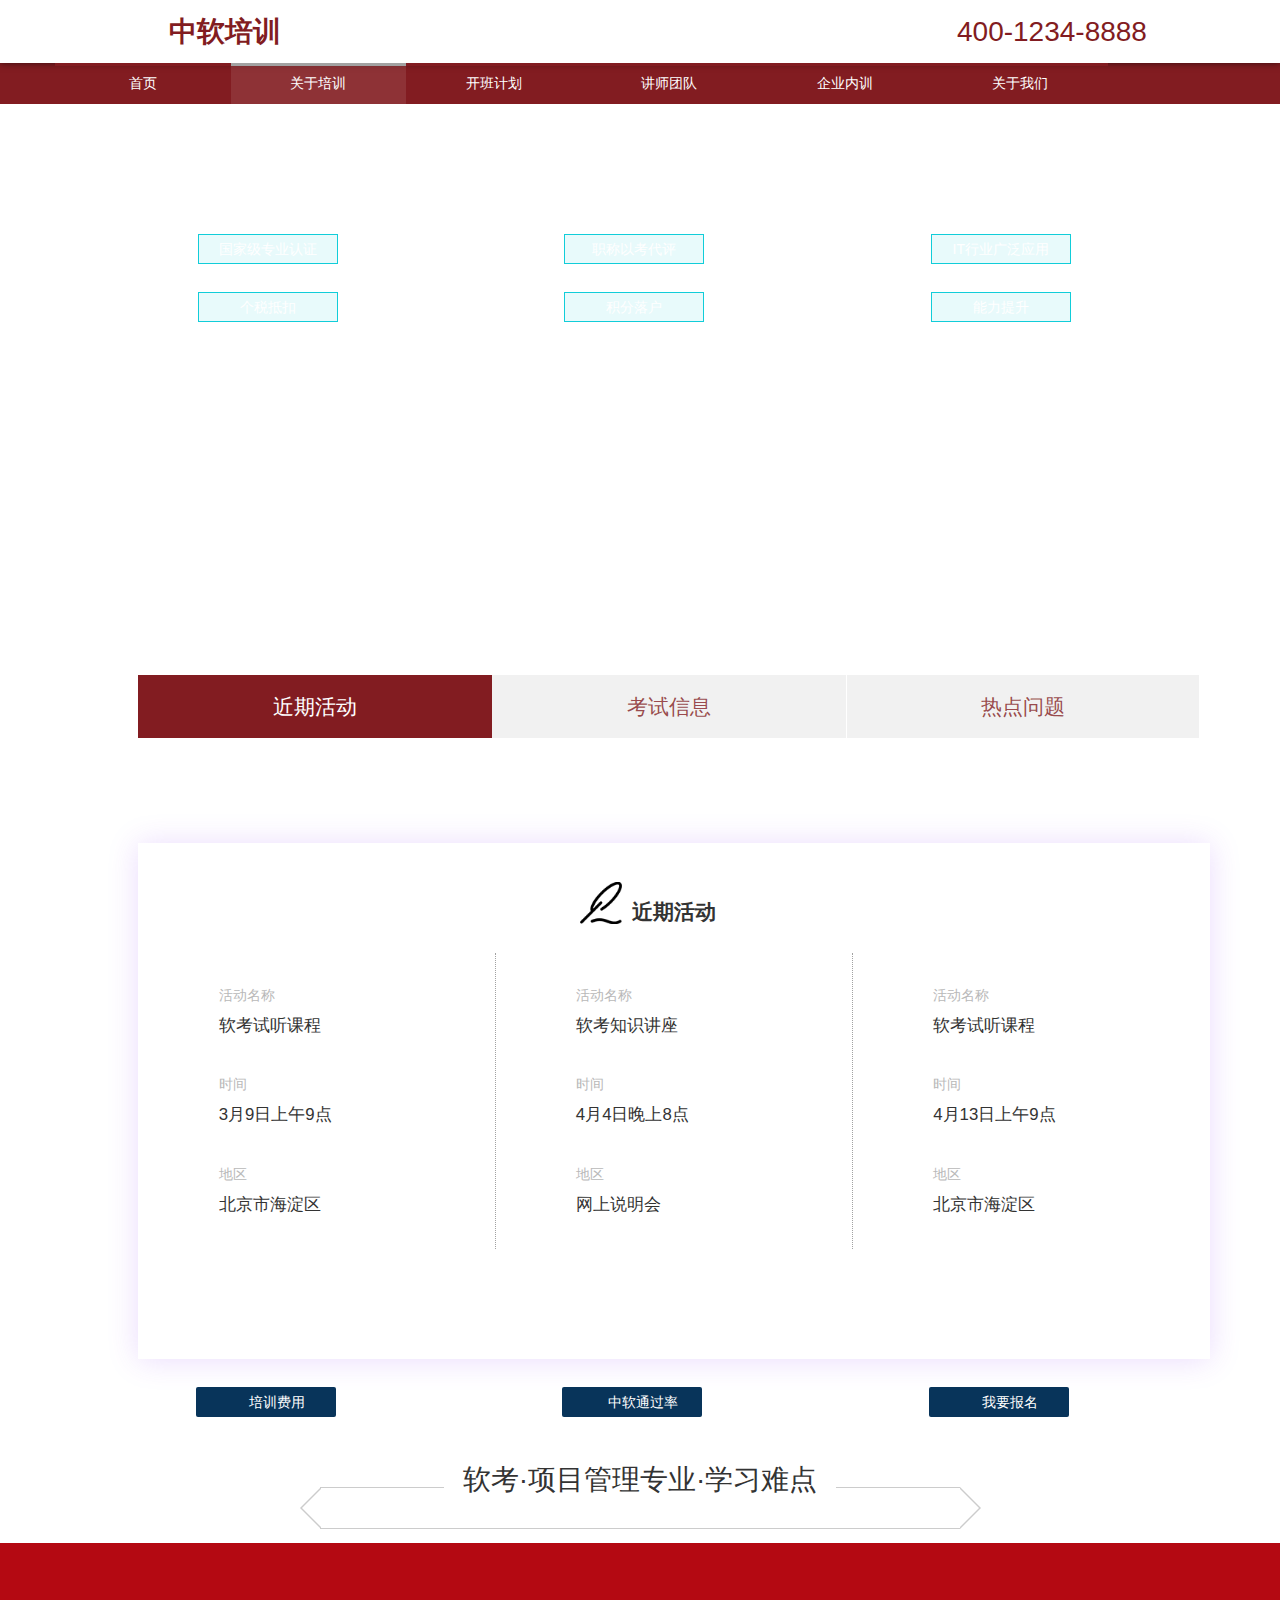
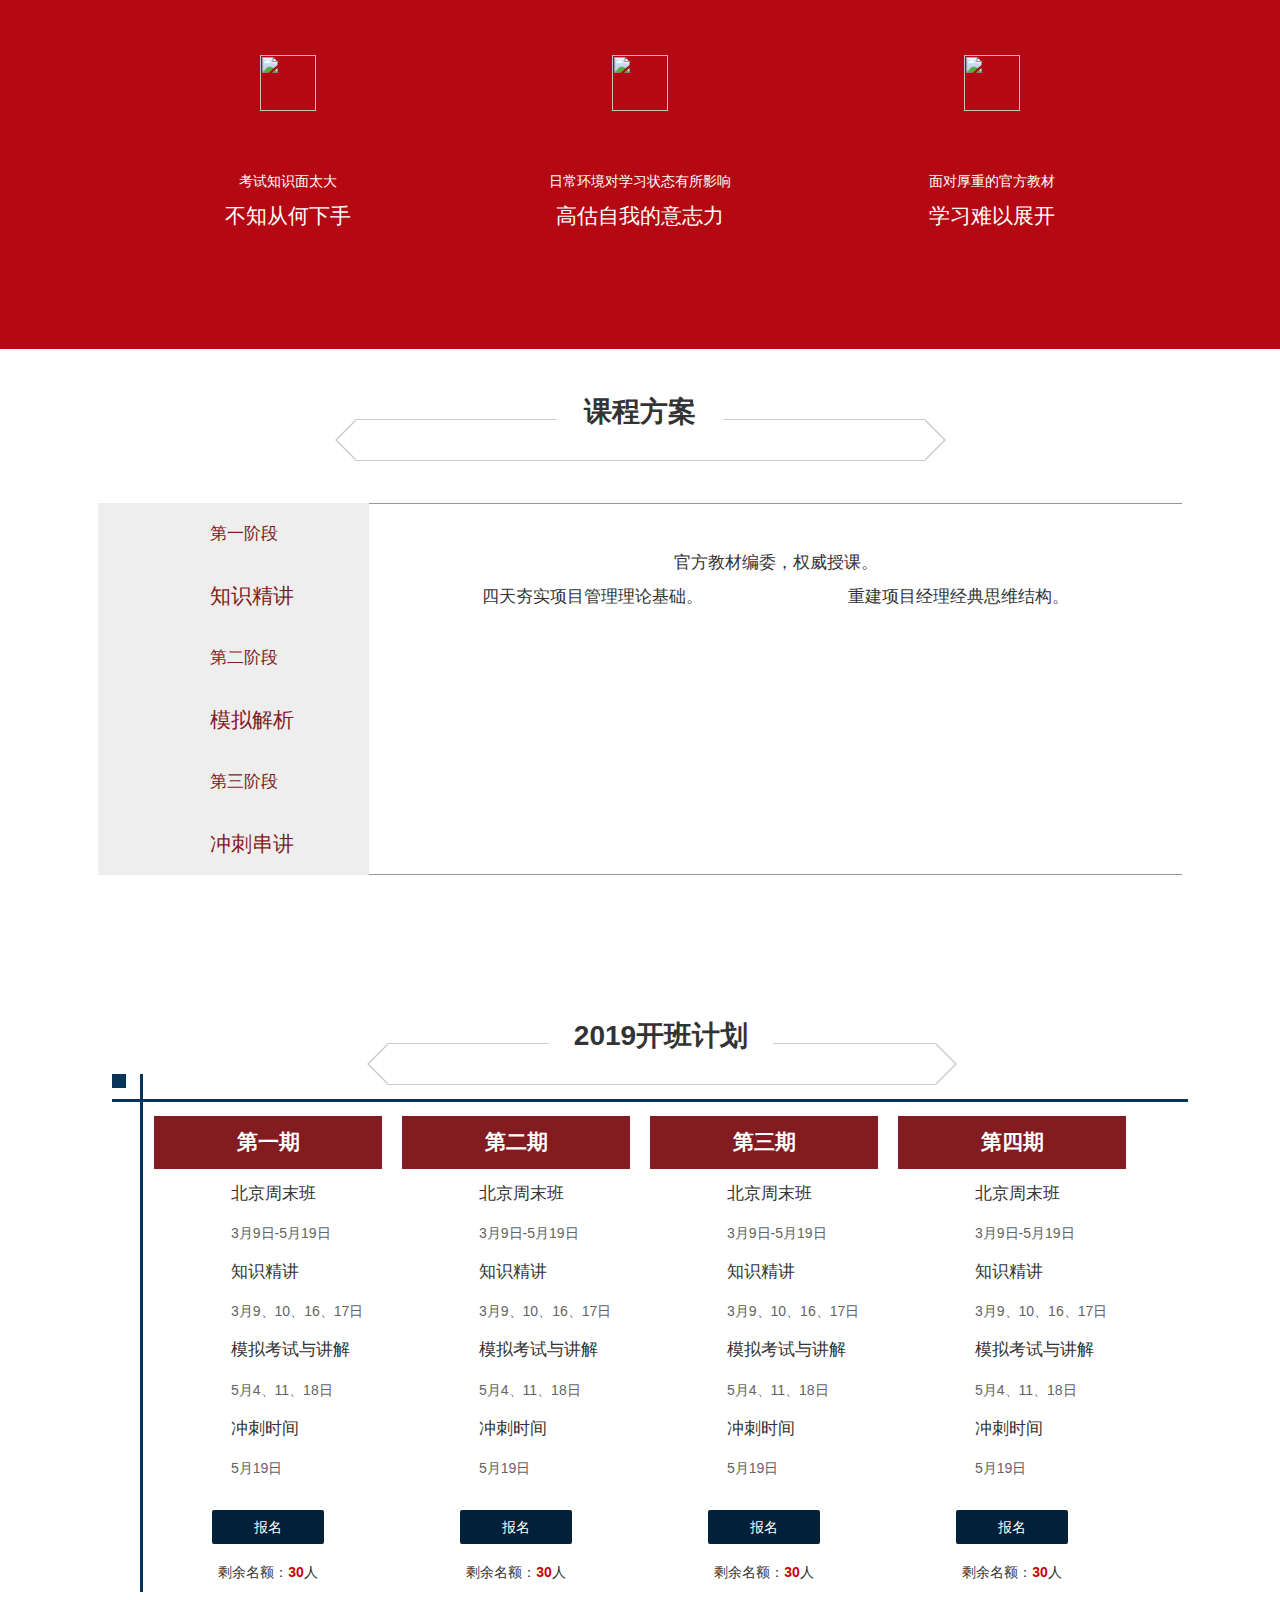
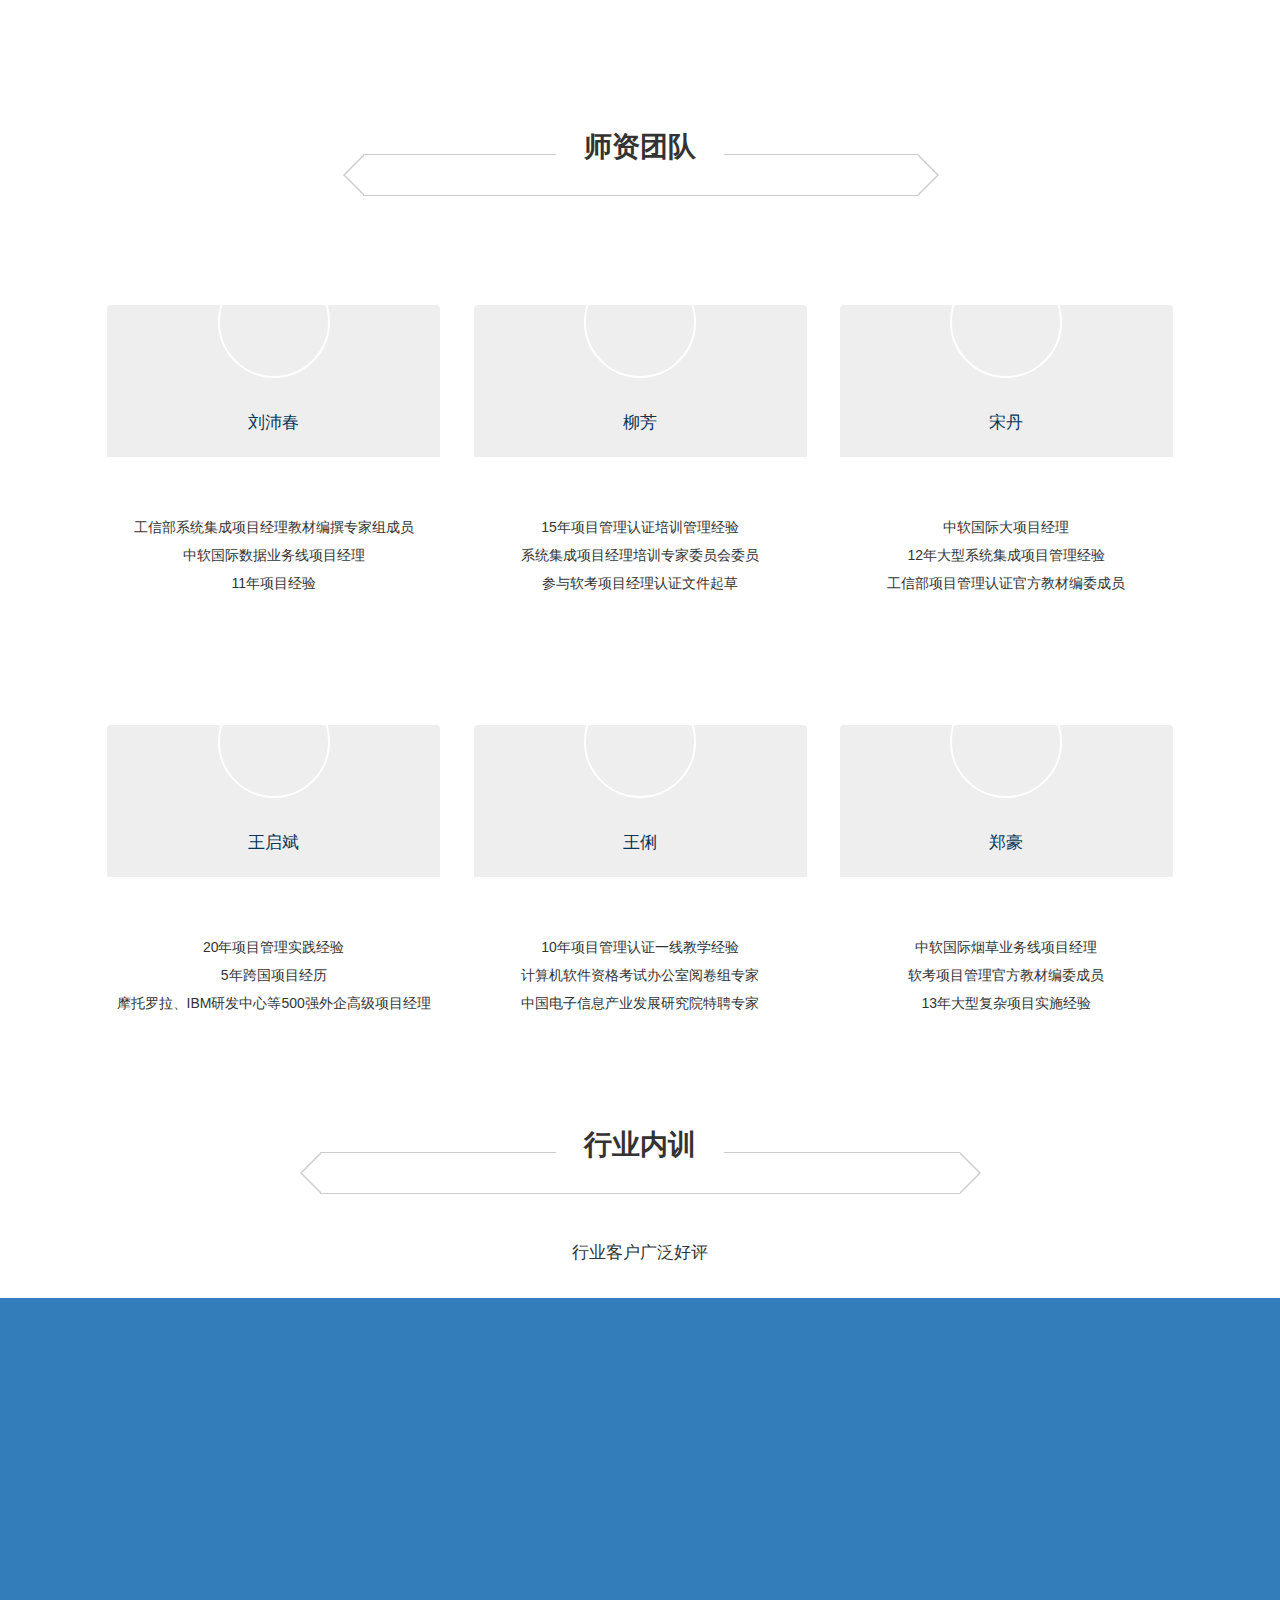
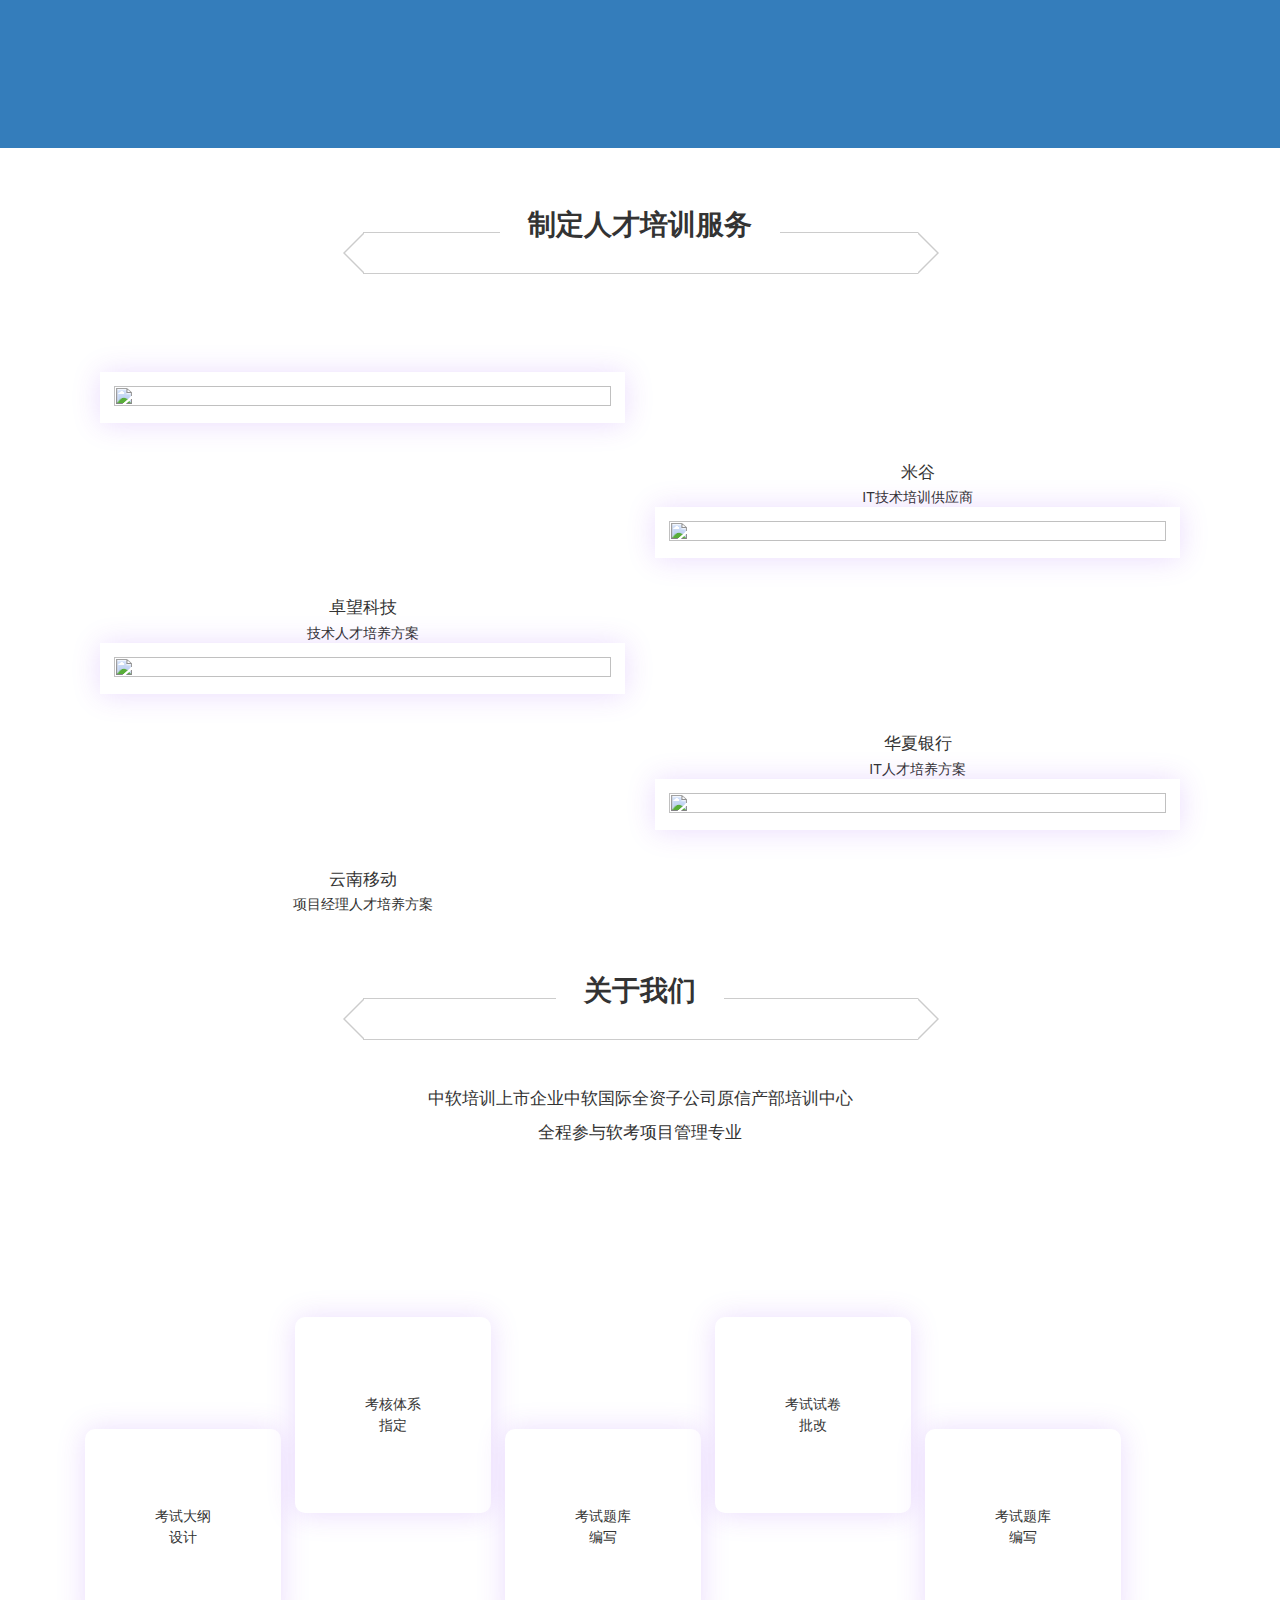
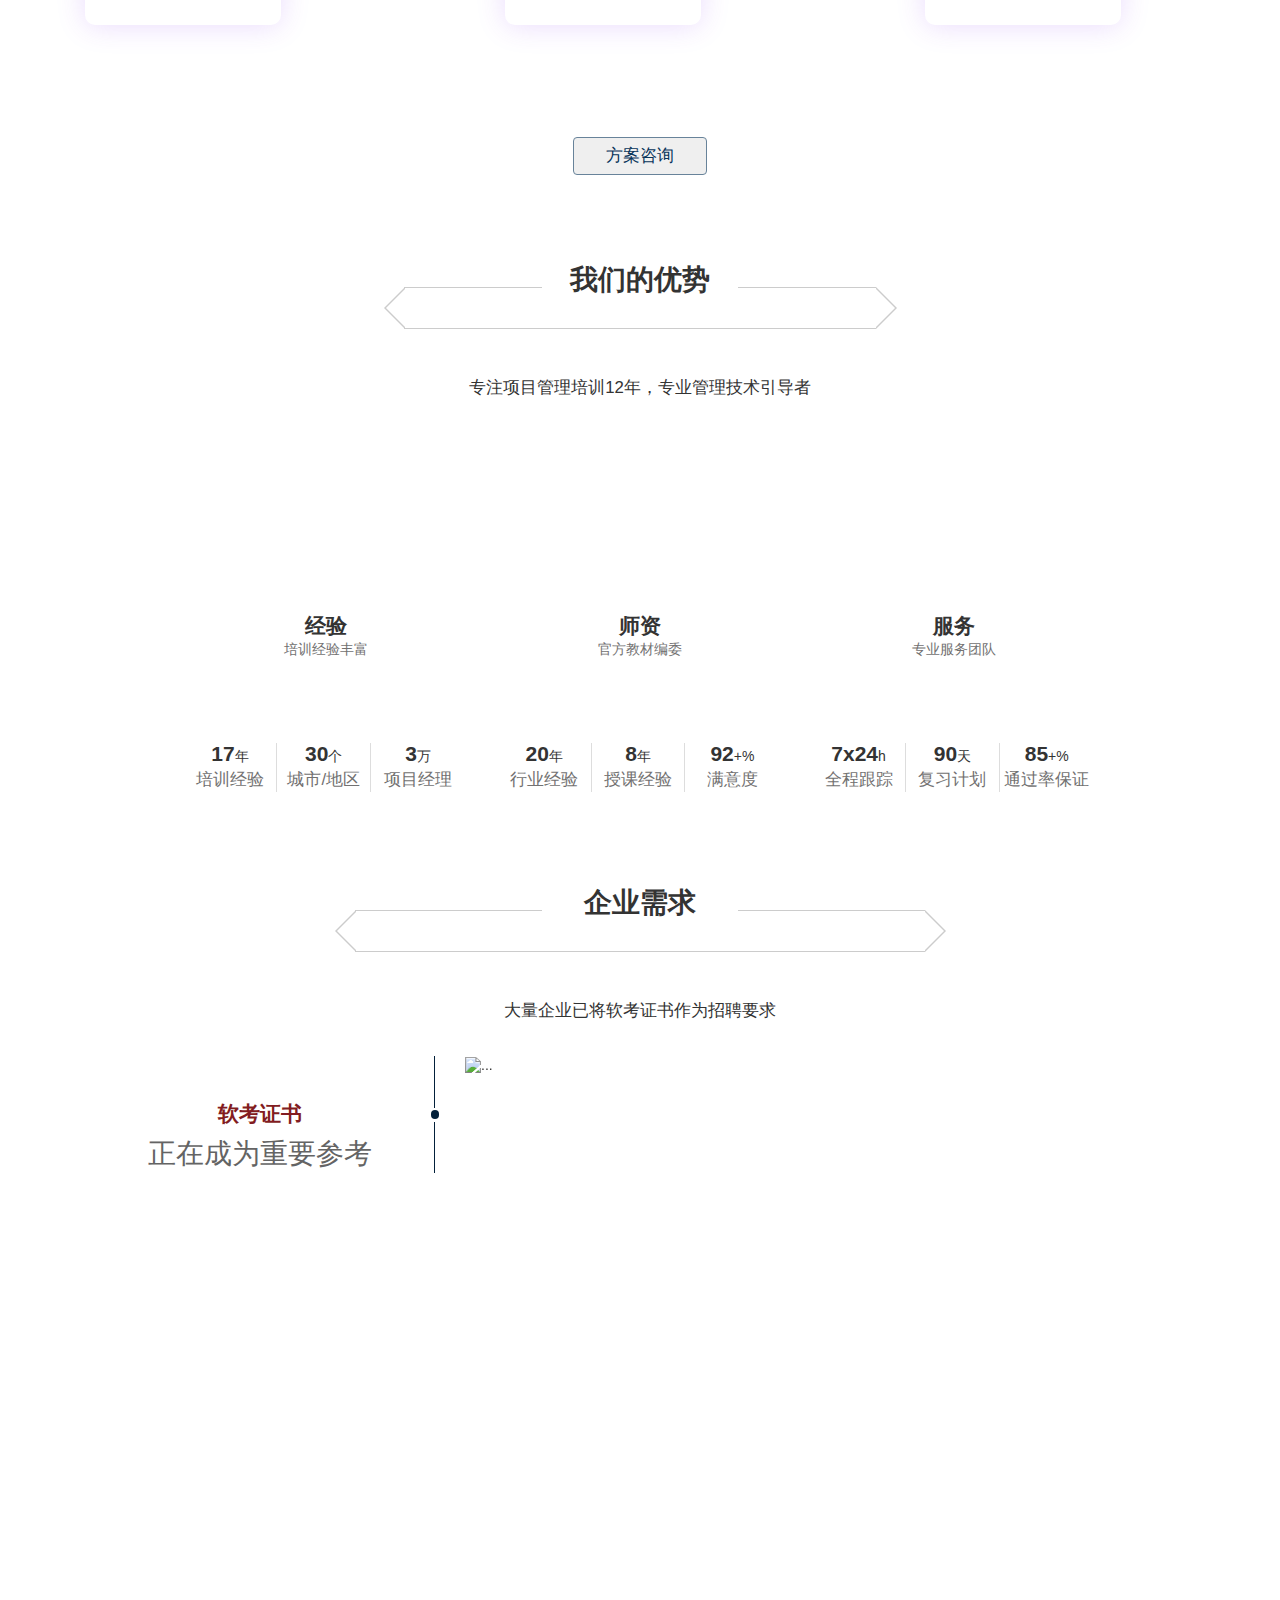
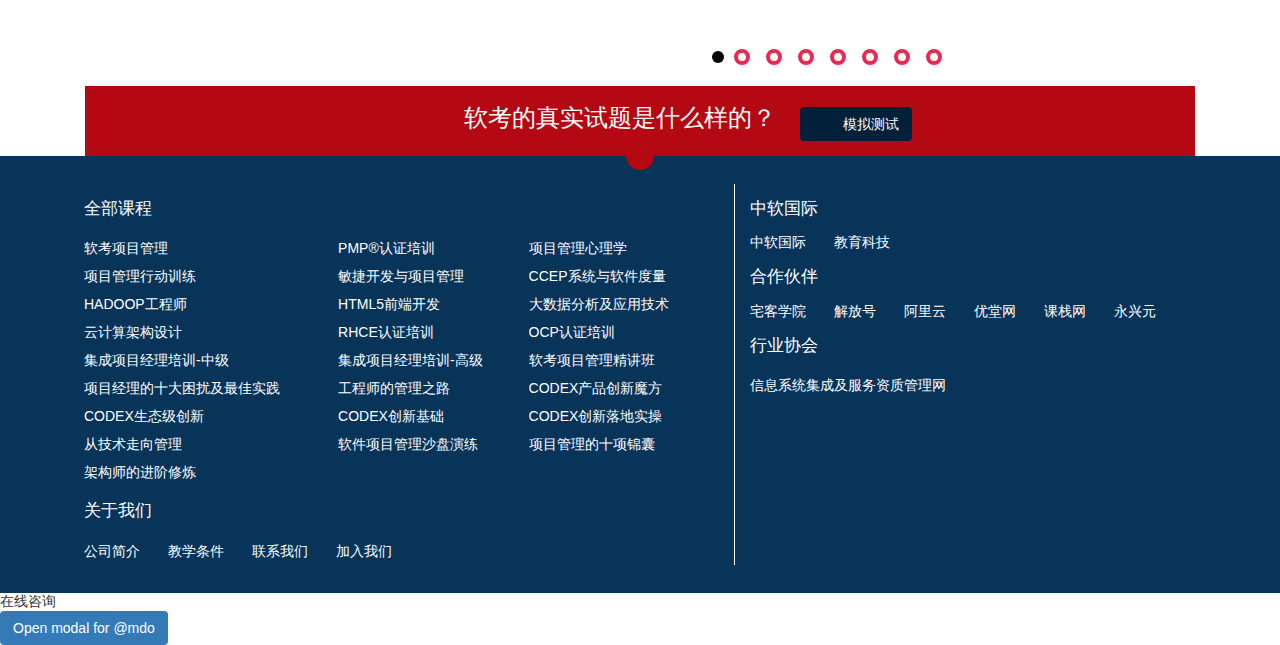
==== soft_act.html @ 9b483f0f "3-6 3" ====
<!DOCTYPE html>
<html lang="en">

<head>
    <meta charset="UTF-8">
    <meta name="viewport" content="width=device-width, initial-scale=1.0">
    <meta http-equiv="X-UA-Compatible" content="ie=edge">

    <title>中软培训</title>
    <link rel="stylesheet" href="css/bootstrap.css">
    <script src="js/jquery-2.1.1.min.js"></script>
    <script src="js/jQuery.md5.js"></script>
    <script src="js/soft.js"></script>
    <script src="js/transition.js"></script>
    <script src="js/carousel.js"></script>
    <script src="js/jquery.mousewheel.min.js"></script>
    <script src="js/modal.js"></script>
    <link rel="stylesheet" href="css/main.css">
</head>

<body>
    <div class="soft_top_tab">
        <div class="soft_largest_box">
            <div class="container">
                <div class="col-md-12 col-sm-12 col-lg-12">
                    <div class="soft_max_box">
                        <div class="soft_title soft_floor">
                            <div class="soft_left">
                                <span></span>
                                <span>中软培训</span>
                            </div>
                            <div class="soft_right">
                                <span></span>
                                <span>400-1234-8888</span>
                            </div>
                        </div>
                    </div>

                </div>
            </div>
        </div>
        <div class="soft_nav_ul">
            <ul class="soft_tab_ul" id="soft_top_tab">
                <li>首页</li>
                <li class="active">关于培训</li>
                <li>开班计划</li>
                <li>讲师团队</li>
                <li>企业内训</li>
                <li>关于我们</li>
            </ul>
        </div>
    </div>
    <div class="soft_banner">
        <div class="container">
            <div class="row">
                <div class="col-md-12 col-sm-12 col-lg-12">
                    <div class="soft_banner_img">
                        <dt>软考·项目管理专业</dt>
                        <img src="css/src/big_banner_title.png" alt="">
                        <ul>
                            <li><span>国家级专业认证</span></li>
                            <li><span>职称以考代评 </span></li>
                            <li><span>IT行业广泛应用</span></li>
                            <li><span>个税抵扣 </span></li>
                            <li><span>积分落户 </span></li>
                            <li><span>能力提升 </span></li>
                        </ul>
                    </div>
                </div>
            </div>
        </div>
    </div>
    <div class="soft_largest_box2">
        <div class="container">
            <div class="row">

                <div class="col-md-12 col-sm-12 col-lg-12">
                    <div class="title"></div>
                </div>
            </div>
            <div class="row">


                <div class="soft_act_new soft_floor">
                    <div class="row">
                        <div class="soft_act_title" id="soft_act_area">
                            <span class="active">近期活动</span>
                            <span>考试信息</span>
                            <span>热点问题</span>
                        </div>
                    </div>
                    <div class="row">
                        <div class="soft_act_content">
                            <div class="soft_act_content1 soft_act_tab  move-in active" id="soft_act2">
                                <div class="row">
                                    <div class="soft_two_big">
                                        <div class="soft_two_title col-md-12 col-sm-12 col-lg-12">
                                            <div class="soft_two_content">
                                                <dt>近期活动</dt>
                                            </div>
                                        </div>
                                    </div>
                                </div>
                                <ul class="col-md-4 col-sm-4 .col-lg-4">
                                    <li><span>活动名称</span><span>软考试听课程</span></li>
                                    <li><span>时间</span><span>3月9日上午9点</span></li>
                                    <li><span>地区</span><span>北京市海淀区</span></li>
                                </ul>
                                <ul class="col-md-4 col-sm-4 .col-lg-4">
                                    <li><span>活动名称</span><span>软考知识讲座</span></li>
                                    <li><span>时间</span><span>4月4日晚上8点</span></li>
                                    <li><span>地区</span><span>网上说明会</span></li>
                                </ul>
                                <ul class="col-md-4 col-sm-4 .col-lg-4">
                                    <li><span>活动名称</span><span>软考试听课程</span></li>
                                    <li><span>时间</span><span>4月13日上午9点</span></li>
                                    <li><span>地区</span><span>北京市海淀区</span></li>
                                </ul>
                            </div>

                            <div class="soft_act_content2 soft_act_tab" id="soft_act3">
                                <div class="row">
                                    <div class="soft_two_big">
                                        <div class="soft_two_title col-md-12 col-sm-12 col-lg-12">
                                            <div class="soft_two_content soft_two_content2">
                                                <dt>2019考试时间安排</dt>
                                            </div>
                                        </div>
                                    </div>
                                </div>

                                <div class="soft_info_bigcontent">
                                    <div class="col-md-12 col-sm-12 col-xs-12">
                                        <div class="soft_info_content">
                                            <div class="soft_info_left ">
                                                <div class="soft_info_part1">
                                                    <div class="soft_info_stitle">
                                                        <dt>报名时间</dt>
                                                    </div>
                                                    <div class="soft_info_detail">
                                                        <div class="soft_info_half">
                                                            <span><b>上半年</b></span>
                                                            <span>2月底~3月初</span>
                                                            <span>考试5月中旬</span>
                                                        </div>
                                                        <div class="soft_info_half">
                                                            <span><b>下半年</b></span>
                                                            <span>8月底~9月初</span>
                                                            <span>考试11月中旬</span></div>
                                                        <span>(具体时间暂未公布)
                                                        </span>
                                                    </div>
                                                </div>
                                                <div class="soft_info_part3">
                                                    <div class="soft_info_stitle">
                                                        <dt>考试科目</dt>
                                                    </div>
                                                    <div class="soft_info_detail">
                                                        <div class="soft_info_half">
                                                            <span><b>中级2科</b></span>
                                                            <span>客观题75道选择</span>
                                                            <span>主观题</span>
                                                            <span>3道简答</span>
                                                        </div>
                                                        <div class="soft_info_half">
                                                            <span><b>高级3科</b></span>
                                                            <span>客观题75道选择</span>
                                                            <span>主观题</span>
                                                            <span>3道简答</span>
                                                            <span>论问题</span>
                                                            <span>2道论文二选一</span></div>
                                                    </div>

                                                </div>
                                            </div>
                                            <div class="soft_info_right ">
                                                <div class="soft_info_part2">
                                                    <div class="soft_info_stitle">
                                                        <dt>报考条件</dt>
                                                    </div>
                                                    <div class="soft_info_detail">
                                                        <div class="soft_info_half">
                                                            <span>无条件</span>
                                                            <span></span>
                                                            <span></span>
                                                        </div>
                                                    </div>
                                                </div>
                                                <div class="soft_info_part4">
                                                    <div class="soft_info_stitle">
                                                        <dt>考试费用</dt>
                                                    </div>
                                                    <div class="soft_info_detail">
                                                        <div class="soft_info_half">
                                                            <span>单科考试68元</span>
                                                            <span></span>
                                                            <span></span></div>

                                                    </div>
                                                </div>
                                            </div>
                                        </div>
                                    </div>
                                </div>
                            </div>
                            <div class="soft_act_content3 soft_act_tab">
                                <div class="row">
                                    <div class="soft_two_big">
                                        <div class="soft_two_title col-md-12 col-sm-12 col-lg-12">
                                            <div class="soft_two_content">
                                                <dt>热点问题</dt>
                                            </div>
                                        </div>
                                    </div>
                                </div>
                                <div class="col-md-12 col-sm-12 col-xs-12">
                                    <div class="soft_act_part1 ">
                                        <ul class="soft_act1_ul1 col-md-6 col-sm-6 col-xs-6" id="soft_act1">
                                            <li>软考报名入口</li>
                                            <li>软考考试体系</li>
                                            <li>软考报名流程</li>
                                        </ul>
                                        <ul class="soft_act1_ul2 col-md-6 col-sm-6 col-xs-6" id="soft_act2">
                                            <li>软考科目选择</li>
                                            <li>软考复习攻略</li>
                                            <li>考试经验分享</li>
                                        </ul>
                                    </div>
                                </div>

                            </div>


                        </div>
                    </div>
                </div>
            </div>
        </div>
    </div>

    <div class="soft_largest_box3">
        <div class="container">
            <div class="row">
                <div class="soft_act_bottom col-md-12 col-sm-12 col-lg-12">
                    <span><button>培训费用</button></span>
                    <span><button>中软通过率</button></span>
                    <span><button>我要报名</button></span>
                </div>
            </div>
        </div>
    </div>
    <div class="soft_learn_dpart">
        <div class="soft_title_big">
            <div class="soft_titile_box soft_learn_title">
                <div class="soft_team_title soft_project_title"><span></span>
                    <dt>软考·项目管理专业·学习难点</dt>
                    <span></span>
                </div>
            </div>
        </div>
        <div class="soft_largest_box4">
            <div class="container">
                <div class="row">

                    <div class="soft_learn_bgdiv">
                        <div class="row">
                            <div class="soft_learn_part col-md-12 col-sm-12 col-lg-12">

                                <div class="soft_learn_content">
                                    <div class="row">
                                        <div class="col-md-4 col-sm-4 .col-lg-4 col-xs-12">
                                            <div class="soft_learn_img soft_learn_part1">
                                                <div class="soft_learn_logo">
                                                    <img src="css/src/soft1_qus1.png" alt="">
                                                </div>
                                                <div class="soft_learn_text">
                                                    <span>考试知识面太大</span>
                                                    <span>不知从何下手</span>
                                                </div>
                                            </div>
                                        </div>
                                        <div class="col-md-4 col-sm-4 .col-lg-4 col-xs-12">
                                            <div class="soft_learn_img soft_learn_part2">
                                                <div class="soft_learn_logo">
                                                    <img src="css/src/soft1_qus2.png" alt="">
                                                </div>
                                                <div class="soft_learn_text">
                                                    <span>日常环境对学习状态有所影响</span>
                                                    <span>高估自我的意志力</span>
                                                </div>
                                            </div>
                                        </div>
                                        <div class="col-md-4 col-sm-4 .col-lg-4 col-xs-12">
                                            <div class="soft_learn_img soft_learn_part3">
                                                <div class="soft_learn_logo">
                                                    <img src="css/src/soft1_qus3.png" alt="">
                                                </div>
                                                <div class="soft_learn_text">
                                                    <span>面对厚重的官方教材</span>
                                                    <span>学习难以展开</span>
                                                </div>
                                            </div>
                                        </div>
                                    </div>
                                </div>
                            </div>
                        </div>
                    </div>
                </div>
            </div>
        </div>
    </div>
    <div class="soft_largest_box5">
        <div class="container">
            <div class="soft_lesson_part">
                <div class="soft_title_big">
                    <div class="soft_titile_box ">
                        <div class="soft_team_title soft_class_way"><span></span>
                            <dt>课程方案</dt>
                            <span></span>
                        </div>
                    </div>
                </div>
                <div class="soft_lesson_big_box">
                    <div class="soft_lesson_left col-md-3 col-sm-3 .col-lg-3">
                        <div class="soft_lesson_left_ul" id="tabs">
                            <ul>
                                <li role="presentation"><span>第一阶段</span>
                                    <span>知识精讲</span></li>
                                <li role="presentation"><span>第二阶段</span>
                                    <span>模拟解析</span></li>
                                <li role="presentation"><span>第三阶段</span>
                                    <span>冲刺串讲</span></li>
                            </ul>

                        </div>
                    </div>
                    <div class="soft_lesson_right col-md-9 col-sm-9 .col-lg-9" id="tabs_content">
                        <div class="soft_lesson_content ">
                            <div class="soft_lesson_top">
                                <span>官方教材编委，权威授课。</span>
                                <span>四天夯实项目管理理论基础。</span>
                                <span>重建项目经理经典思维结构。</span>
                            </div>
                            <div class="soft_lesson_bgimg1 soft_lesson_bg"></div>
                        </div>
                        <div class="soft_lesson_content none">
                            <div class="soft_lesson_top">
                                <span>独立考试专家，深度剖析。</span>
                                <span>把握软考题目更新趋势。</span>
                                <span>还原命题组出题思路。</span>
                            </div>
                            <div class="soft_lesson_bgimg2 soft_lesson_bg"></div>
                        </div>
                        <div class="soft_lesson_content none">
                            <div class="soft_lesson_top">
                                <span>十大知识领域融汇贯通
                                </span>
                                <span>增强知识结构理解</span>
                                <span>重量级神秘嘉宾现场押题</span>
                            </div>
                            <div class="soft_lesson_bgimg3 soft_lesson_bg"></div>
                        </div>
                    </div>
                </div>
            </div>
        </div>
    </div>
    <div class="soft_largest_box6">
        <div class="container">
            <div class="row soft_open_row">
                <div class="soft_open_part soft_floor">
                    <div class="soft_title_big">
                        <div class="soft_titile_box ">
                            <div class="soft_team_title  soft_open_title soft_class_way"><span></span>
                                <dt>2019开班计划</dt>
                                <span></span>
                            </div>
                        </div>
                    </div>
                    <div class="soft_open_content" id="open_four">

                        <div class="soft_open_qi col-md-3 col-sm-3 .col-lg-3 ">
                            <dt class="soft_qi_num">第一期</dt>
                            <ul>
                                <li class="soft_content1"><span>北京周末班 </span><span>3月9日-5月19日 </span></li>
                                <li class="soft_content2"><span>知识精讲 </span><span>3月9、10、16、17日 </span></li>
                                <li class="soft_content3"><span>模拟考试与讲解</span><span>5月4、11、18日 </span></li>
                                <li class="soft_content4"><span>冲刺时间 </span><span>5月19日 </span></li>
                            </ul>
                            <dd> </dd>
                            <dd> </dd>
                            <dd> </dd>
                            <dd> </dd>
                            <div class="soft_set">
                                <div class="soft_set_reset">
                                    <button type="button" class="btn btn-primary soft_join_btn" data-toggle="modal"
                                        data-target="#exampleModal" data-whatever="@mdo"> 报名</button>
                                    <div class="soft_set_info">
                                        <span>剩余名额：<b>30</b>人
                                        </span>
                                    </div>
                                </div>
                            </div>
                        </div>
                        <div class="soft_open_qi col-md-3 col-sm-3 .col-lg-3 ">
                            <dt class="soft_qi_num">第二期</dt>
                            <ul>
                                <li class="soft_content1"><span>北京周末班 </span><span>3月9日-5月19日 </span></li>
                                <li class="soft_content2"><span>知识精讲 </span><span>3月9、10、16、17日 </span></li>
                                <li class="soft_content3"><span>模拟考试与讲解</span><span>5月4、11、18日 </span></li>
                                <li class="soft_content4"><span>冲刺时间 </span><span>5月19日 </span></li>
                            </ul>
                            <dd> </dd>
                            <dd> </dd>
                            <dd> </dd>
                            <dd> </dd>
                            <div class="soft_set">
                                <div class="soft_set_reset"> <button type="button" class="btn btn-primary soft_join_btn"
                                        data-toggle="modal" data-target="#exampleModal" data-whatever="@mdo"> 报名</button>

                                    <div class="soft_set_info">
                                        <span>剩余名额：<b>30</b>人
                                        </span>
                                    </div>
                                </div>
                            </div>
                        </div>
                        <div class="soft_open_qi col-md-3 col-sm-3 .col-lg-3 ">
                            <dt class="soft_qi_num">第三期</dt>
                            <ul>
                                <li class="soft_content1"><span>北京周末班 </span><span>3月9日-5月19日 </span></li>
                                <li class="soft_content2"><span>知识精讲 </span><span>3月9、10、16、17日 </span></li>
                                <li class="soft_content3"><span>模拟考试与讲解</span><span>5月4、11、18日 </span></li>
                                <li class="soft_content4"><span>冲刺时间 </span><span>5月19日 </span></li>
                            </ul>
                            <dd> </dd>
                            <dd> </dd>
                            <dd> </dd>
                            <dd> </dd>
                            <div class="soft_set">
                                <div class="soft_set_reset"> <button type="button" class="btn btn-primary soft_join_btn"
                                        data-toggle="modal" data-target="#exampleModal" data-whatever="@mdo"> 报名</button>
                                    <div class="soft_set_info">
                                        <span>剩余名额：<b>30</b>人
                                        </span>
                                    </div>
                                </div>

                            </div>

                        </div>
                        <div class="soft_open_qi col-md-3 col-sm-3 .col-lg-3 ">
                            <dt class="soft_qi_num">第四期</dt>
                            <ul>
                                <li class="soft_content1"><span>北京周末班 </span><span>3月9日-5月19日 </span></li>
                                <li class="soft_content2"><span>知识精讲 </span><span>3月9、10、16、17日 </span></li>
                                <li class="soft_content3"><span>模拟考试与讲解</span><span>5月4、11、18日 </span></li>
                                <li class="soft_content4"><span>冲刺时间 </span><span>5月19日 </span></li>
                            </ul>
                            <dd> </dd>
                            <dd> </dd>
                            <dd> </dd>
                            <dd> </dd>
                            <div class="soft_set">
                                <div class="soft_set_reset"> <button type="button" class="btn btn-primary soft_join_btn"
                                        data-toggle="modal" data-target="#exampleModal" data-whatever="@mdo"> 报名</button>
                                </div>
                                <div class="soft_set_info">
                                    <span>剩余名额：<b>30</b>人
                                    </span>
                                </div>
                            </div>
                        </div>
                    </div>
                </div>
            </div>
        </div>
    </div>
    </div>
    </div>

    <div class="soft_largest_box7">
        <div class="container">
            <div class="row">

                <div class="soft_team_part soft_floor col-md-12 col-sm-12 col-lg-12">
                    <div class="soft_titile_box">
                        <div class="soft_titile_box">
                            <div class="soft_team_title"><span></span>
                                <dt>师资团队</dt>
                                <span></span>
                            </div>
                        </div>
                    </div>
                    <div class="soft_team_content" id="soft_team_area">
                        <div class="soft_team_item">
                            <div class="soft_team_top">
                                <span class="soft_team_logo1"></span>
                            </div>
                            <div class="soft_team_middle">
                                <span>刘沛春</span>
                            </div>
                            <div class="soft_team_bottom">
                                <span>工信部系统集成项目经理教材编撰专家组成员</span>
                                <span>中软国际数据业务线项目经理</span>
                                <span>
                                    11年项目经验
                                </span>
                            </div>
                        </div>
                        <div class="soft_team_item">
                            <div class="soft_team_top">
                                <span class="soft_team_logo1"></span>
                            </div>
                            <div class="soft_team_middle">
                                <span>柳芳</span>
                            </div>
                            <div class="soft_team_bottom">
                                <span>15年项目管理认证培训管理经验</span>
                                <span>系统集成项目经理培训专家委员会委员</span>
                                <span>
                                    参与软考项目经理认证文件起草
                                </span>
                            </div>
                        </div>
                        <div class="soft_team_item">
                            <div class="soft_team_top">
                                <span class="soft_team_logo1"></span>
                            </div>
                            <div class="soft_team_middle">
                                <span>宋丹</span>
                            </div>
                            <div class="soft_team_bottom">
                                <span>中软国际大项目经理</span>
                                <span>12年大型系统集成项目管理经验</span>
                                <span>
                                    工信部项目管理认证官方教材编委成员

                                </span>
                            </div>
                        </div>
                        <div class="soft_team_item">
                            <div class="soft_team_top">
                                <span class="soft_team_logo1"></span>
                            </div>
                            <div class="soft_team_middle">
                                <span>王启斌</span>
                            </div>
                            <div class="soft_team_bottom">
                                <span>20年项目管理实践经验</span>
                                <span>5年跨国项目经历</span>
                                <span>
                                    摩托罗拉、IBM研发中心等500强外企高级项目经理
                                </span>
                            </div>
                        </div>
                        <div class="soft_team_item">
                            <div class="soft_team_top">
                                <span class="soft_team_logo1"></span>
                            </div>
                            <div class="soft_team_middle">
                                <span>王俐</span>
                            </div>
                            <div class="soft_team_bottom">
                                <span>10年项目管理认证一线教学经验</span>
                                <span>计算机软件资格考试办公室阅卷组专家</span>
                                <span>
                                    中国电子信息产业发展研究院特聘专家
                                </span>
                            </div>
                        </div>
                        <div class="soft_team_item">
                            <div class="soft_team_top">
                                <span class="soft_team_logo1"></span>
                            </div>
                            <div class="soft_team_middle">
                                <span>郑豪</span>
                            </div>
                            <div class="soft_team_bottom">
                                <span>中软国际烟草业务线项目经理</span>
                                <span>软考项目管理官方教材编委成员</span>
                                <span>
                                    13年大型复杂项目实施经验
                                </span>
                            </div>
                        </div>
                    </div>
                </div>
            </div>
        </div>
    </div>
    <div class="soft_trade_top soft_floor">
        <div class="soft_title_big">

            <div class="soft_titile_box">
                <div class="soft_team_title"><span></span>
                    <dt>行业内训</dt>
                    <span></span>
                </div>
            </div>

            <div class="soft_title_notes">
                <span>行业客户广泛好评</span>
            </div>
        </div>

    </div>
    <div class="soft_largest_box8">
        <div class="container">
            <div class="row">
                <div class="soft_trade_top">


                </div>

            </div>
        </div>
    </div>
    <div class="soft_largest_box9">
        <div class="container">
            <div class="row">
                <div class="soft_server  col-md-12 col-sm-12 col-lg-12 ">
                    <div class="soft_titile_box">
                        <div class="soft_team_title soft_serve_title"><span></span>
                            <dt>制定人才培训服务</dt>
                            <span></span>
                        </div>
                    </div>
                    <div class="row soft_srver_row1">
                        <div class="col-md-6 col-sm-6 col-lg-6 col-xs-12 soft_server_left">
                            <div class="soft_server_bg">
                                <img src="src/hang.jpg" alt="">
                            </div>
                        </div>
                        <div class="col-md-6 col-sm-6 col-lg-6 col-xs-12 soft_server_right">
                            <div class="soft_server_logo"></div>
                            <div class="soft_server_text">
                                <dt>米谷</dt>
                                <span>IT技术培训供应商</span>
                            </div>
                        </div>
                    </div>
                    <div class="row soft_srver_row2">
                        <div class="col-md-6 col-sm-6 col-lg-6 col-xs-12 soft_server_left">
                            <div class="soft_server_logo"></div>
                            <div class="soft_server_text">
                                <dt>卓望科技</dt>
                                <span>技术人才培养方案</span>
                            </div>
                        </div>
                        <div class="col-md-6 col-sm-6 col-lg-6 col-xs-12 soft_server_right">
                            <div class="soft_server_bg">
                                <img src="src/shen.jpg" alt="">
                            </div>
                        </div>

                    </div>
                    <div class="row soft_srver_row3">
                        <div class="col-md-6 col-sm-6 col-lg-6 col-xs-12 soft_server_left">
                            <div class="soft_server_bg">
                                <img src="src/shenzhou.jpg" alt="">
                            </div>
                        </div>
                        <div class="col-md-6 col-sm-6 col-lg-6 col-xs-12 soft_server_right">
                            <div class="soft_server_logo"></div>
                            <div class="soft_server_text">
                                <dt>华夏银行</dt>
                                <span>IT人才培养方案</span>
                            </div>
                        </div>
                    </div>
                    <div class="row soft_srver_row4">
                        <div class="col-md-6 col-sm-6 col-lg-6 col-xs-12 soft_server_left">
                            <div class="soft_server_logo"></div>
                            <div class="soft_server_text">
                                <dt>云南移动</dt>
                                <span>项目经理人才培养方案</span>
                            </div>
                        </div>
                        <div class="col-md-6 col-sm-6 col-lg-6 col-xs-12 soft_server_right">
                            <div class="soft_server_bg">

                                <img src="src/dianxin.jpg" alt="">
                            </div>
                        </div>

                    </div>
                </div>
            </div>
        </div>
    </div>
    <div class="soft_largest_box10">
        <div class="container">
            <div class="row">
                <div class="soft_about_us soft_floor col-md-12 col-sm-12 col-lg-12">


                    <div class="soft_title_big">

                        <div class="soft_titile_box">
                            <div class="soft_team_title"><span></span>
                                <dt>关于我们</dt>
                                <span></span>
                            </div>
                        </div>

                        <div class="soft_title_notes">
                            <span>中软培训上市企业中软国际全资子公司原信产部培训中心</span>
                            <span>全程参与软考项目管理专业</span>
                        </div>
                    </div>

                </div>
                <div class="soft_about_content col-md-12 col-sm-12 col-lg-12">
                    <div class="row">
                        <ul>
                            <li>
                                <div class="soft_about_info">
                                    <span>考试大纲</span>
                                    <span>设计</span>
                                </div>
                            </li>

                            <li>
                                <div class="soft_about_info">
                                    <span>考核体系</span>
                                    <span>指定</span>
                                </div>
                            </li>
                            <li>
                                <div class="soft_about_info">
                                    <span>考试题库</span>
                                    <span>编写</span>
                                </div>
                            </li>
                            <li>
                                <div class="soft_about_info">
                                    <span>考试试卷</span>
                                    <span>批改</span>
                                </div>
                            </li>
                            <li>
                                <div class="soft_about_info">
                                    <span>考试题库</span>
                                    <span>编写</span>
                                </div>
                            </li>
                        </ul>
                    </div>
                </div>
            </div>
        </div>
    </div>
    </div>
    <div class="soft_call_largest">
        <div class="container">
            <div class="row">
                <div class="col-lg-12 col-md-12 col-sm-12 col-xs-12 ">
                    <button class="soft_call_btn">
                        方案咨询
                    </button></div>
            </div>

        </div>
    </div>
    <div class="soft_largest_box11">
        <div class="container">
            <div class="row">
                <div class="soft_serve_part">
                    <div class="soft_serve_content col-md-12 col-sm-12 col-lg-12">

                        <div class="ad_max_div" id="soft_test_act">
                            <div class="soft_title_big">
                                <div class="soft_titile_box">
                                    <div class="soft_team_title soft_ad_title"><span></span>
                                        <dt>我们的优势</dt>
                                        <span></span>
                                    </div>
                                </div>

                                <div class="soft_title_notes">
                                    <span>专注项目管理培训12年，专业管理技术引导者</span>
                                </div>
                            </div>

                            <div class="col-md-4 col-sm-4 col-lg-4">
                                <div class="ad_content_div1 soft_ad_content">
                                    <dt class="ad_img1"><img src="css/src/good1.png" alt=""></dt>
                                    <div class="ad_content_small">
                                        <dd class="ad_big_font1">经验</dd>
                                        <span class="ad_suggest1">培训经验丰富</span>
                                        <div class="ad_ul_div">
                                            <ul class="ad_ul1">
                                                <li><span><b>17</b>年</span><span>培训经验</span></li>
                                                <li><span><b>30</b>个</span><span>城市/地区</span></li>
                                                <li><span><b>3</b>万</span><span>项目经理</span></li>
                                            </ul>
                                        </div>
                                    </div>
                                </div>
                            </div>
                            <span class="ad_after_bg"></span>
                            <div class="col-md-4 col-sm-4 col-lg-4">
                                <div class="ad_content_div2 soft_ad_content">
                                    <dt class="ad_img2">
                                        <img src="css/src/good2.png" alt=""></dt>
                                    <div class="ad_content_small">
                                        <dd class="ad_big_font2">师资</dd>
                                        <span class="ad_suggest2">官方教材编委</span>
                                        <div class="ad_ul_div">
                                            <ul class="ad_ul2">
                                                <li><span><b>20</b>年</span><span>行业经验</span></li>
                                                <li><span><b>8</b>年</span><span>授课经验</span></li>
                                                <li><span><b>92</b>+%</span><span>满意度</span></li>
                                            </ul>
                                        </div>
                                    </div>
                                </div>
                            </div>
                            <span class="ad_after_bg"></span>

                            <div class="col-md-4 col-sm-4 col-lg-4">
                                <div class="ad_content_div3 soft_ad_content">
                                    <dt class="ad_img3">
                                        <img src="css/src/good3.png" alt="">
                                    </dt>
                                    <div class="ad_content_small">
                                        <dd class="ad_big_font3">服务</dd>
                                        <span class="ad_suggest3">专业服务团队</span>
                                        <div class="ad_ul_div">
                                            <ul class="ad_ul3">
                                                <li><span><b>7x24</b>h</span> <span>全程跟踪</span></li>
                                                <li><span><b>90</b>天</span> <span>复习计划</span></li>
                                                <li><span><b>85</b>+%</span> <span>通过率保证</span></li>
                                            </ul>
                                        </div>
                                    </div>
                                </div>
                            </div>

                        </div>
                    </div>
                </div>
            </div>
        </div>
    </div>
    <div class="soft_largest_box12">
        <div class="container">
            <div class="soft_title_big">
                <div class="soft_titile_box">
                    <div class="soft_team_title soft_ad_title"><span></span>
                        <dt>企业需求</dt>
                        <span></span>
                    </div>
                </div>

                <div class="soft_title_notes">
                    <span>大量企业已将软考证书作为招聘要求</span>
                </div>
            </div>
            <div class="row soft_lb_div">

                <div class="col-lg-4 col-md-5 col-sm-6 col-xs-12 ">

                    <div class="soft_bottom_leftdiv">
                        <ul>
                            <li></li>
                            <li></li>
                            <li>
                                <img src="css/src/banner_left.png" alt=""></li>
                            <li>
                                软考证书
                            </li>
                            <li>正在成为重要参考</li>
                        </ul>
                    </div>
                </div>
                <div class="soft_bottom_carousel col-lg-8 col-md-7 col-sm-6 col-xs-12">


                    <div id="carousel-example-generic" class="carousel slide" data-ride="carousel">
                        <!-- Indicators -->
                        <ol class="carousel-indicators">
                            <li data-target="#carousel-example-generic" data-slide-to="0" class="active"></li>
                            <li data-target="#carousel-example-generic" data-slide-to="1"></li>
                            <li data-target="#carousel-example-generic" data-slide-to="2"></li>
                            <li data-target="#carousel-example-generic" data-slide-to="3"></li>
                            <li data-target="#carousel-example-generic" data-slide-to="4"></li>
                            <li data-target="#carousel-example-generic" data-slide-to="5"></li>
                            <li data-target="#carousel-example-generic" data-slide-to="6"></li>
                            <li data-target="#carousel-example-generic" data-slide-to="7"></li>
                        </ol>

                        <!-- Wrapper for slides -->
                        <a class="left carousel-control" href="#carousel-example-generic" role="button" data-slide="prev">

                        </a>
                        <div class="carousel-inner " role="listbox">

                            <div class="item active">

                                <div class="row">
                                    <div class=" item_banner_right">

                                        <img src="css/src/btm_banner1.png" alt="...">
                                    </div>
                                </div>
                            </div>
                            <div class="carousel-caption">


                            </div>
                            <div class="item">
                                <div class="row">

                                    <div class=" item_banner_right">

                                        <img src="css/src/btm_banner2.png" alt="...">
                                    </div>
                                </div>
                                <div class="carousel-caption">

                                </div>
                            </div>
                            <div class="item">
                                <div class="row">

                                    <div class=" item_banner_right">

                                        <img src="css/src/btm_banner3.png" alt="...">
                                    </div>
                                </div>
                                <div class="carousel-caption">

                                </div>
                            </div>
                            <div class="item">
                                <div class="row">

                                    <div class=" item_banner_right">

                                        <img src="css/src/btm_banner4.png" alt="...">
                                    </div>
                                </div>
                                <div class="carousel-caption">

                                </div>
                            </div>
                            <div class="item">
                                <div class="row">

                                    <div class=" item_banner_right">

                                        <img src="css/src/btm_banner5.png" alt="...">
                                    </div>
                                </div>
                                <div class="carousel-caption">

                                </div>
                            </div>
                            <div class="item">
                                <div class="row">

                                    <div class=" item_banner_right">

                                        <img src="css/src/btm_banner6.png" alt="...">
                                    </div>
                                </div>
                                <div class="carousel-caption">

                                </div>
                            </div>
                            <div class="item">
                                <div class="row">

                                    <div class=" item_banner_right">

                                        <img src="css/src/btm_banner7.png" alt="...">
                                    </div>
                                </div>
                                <div class="carousel-caption">

                                </div>
                            </div>
                            <div class="item">
                                <div class="row">

                                    <div class=" item_banner_right">

                                        <img src="css/src/btm_banner8.png" alt="...">
                                    </div>
                                </div>
                                <div class="carousel-caption">

                                </div>
                            </div>
                        </div>

                        <!-- Controls -->

                        <a class="right carousel-control" href="#carousel-example-generic" role="button" data-slide="next">

                        </a>
                    </div>




                </div>
            </div>
        </div>
    </div>

    <div class="soft_largest_box12">
        <div class="container">
            <div class="row">
                <div class="col-lg-12 col-md-12 col-sm-12 col-xs-12">
                    <div class="soft_test_part">
                        <div class="soft_test_content">
                            <div class="soft_test_left">
                                <img src="css/src/mtest.png" alt="">
                            </div>
                            <div class="soft_test_right">
                                <h3>软考的真实试题是什么样的？</h3>
                                <button type="button" class="btn btn-primary" data-toggle="modal" data-target=".bs-example-modal-lg"
                                    id="soft_test_btn">模拟测试</button>
                                <div class="modal fade bs-example-modal-lg" tabindex="-1" role="dialog" aria-labelledby="myLargeModalLabel">
                                    <div class="modal-dialog modal-lg" role="document">
                                        <div class="modal-content">
                                            <div class="panel panel-info">
                                                <div class="panel-heading">
                                                    <div class="panel-title">1.（）不属于项目章程的内容</div>
                                                </div>
                                                <div class="panel-body">
                                                    <div class="radio">
                                                        <label for="soft_exam_question_first_a">
                                                            <input name='soft_exam_question_first' type="radio" id="soft_exam_question_first_a" />
                                                            A.项目工作说明书
                                                        </label>
                                                    </div>
                                                    <div class="radio">
                                                        <label for="soft_exam_question_first_b">
                                                            <input name='soft_exam_question_first' type="radio" id="soft_exam_question_first_b" />
                                                            B.项目的主要风险，如项目的主要风险类别
                                                        </label>
                                                    </div>
                                                    <div class="radio">
                                                        <label for="soft_exam_question_first_c">
                                                            <input name='soft_exam_question_first' type="radio" id="soft_exam_question_first_c" />
                                                            C.里程碑进度计划
                                                        </label>
                                                    </div>
                                                    <div class="radio">
                                                        <label for="soft_exam_question_first_d">
                                                            <input name='soft_exam_question_first' type="radio" id="soft_exam_question_first_d" />
                                                            D.可测量的项目目标和相关的成功标准
                                                        </label>
                                                    </div>
                                                    <button class="question_btn btn btn-default" id="question_first_btn">查看答案</button>
                                                </div>
                                                <div class="panel-footer soft_none" id="question_first_content">正确答案为:A.项目工作说明书</div>
                                            </div>
                                            <!-- 问题2 -->
                                            <div class="panel panel-info">
                                                <div class="panel-heading">
                                                    <div class="panel-title"> 2.（）不属于项目验收的内容</div>
                                                </div>
                                                <div class="panel-body">
                                                    <div class="radio">
                                                        <label for="soft_exam_question_second_a">
                                                            <input name='soft_exam_question_second' type="radio" id="soft_exam_question_second_a" />
                                                            A.验收测试
                                                        </label>
                                                    </div>
                                                    <div class="radio">
                                                        <label for="soft_exam_question_second_b">
                                                            <input name='soft_exam_question_second' type="radio" id="soft_exam_question_second_b" />
                                                            B.系统维护工作
                                                        </label>
                                                    </div>
                                                    <div class="radio">
                                                        <label for="soft_exam_question_second_c">
                                                            <input name='soft_exam_question_second' type="radio" id="soft_exam_question_second_c" />
                                                            C.项目终验
                                                        </label>
                                                    </div>
                                                    <div class="radio">
                                                        <label for="soft_exam_question_second_d">
                                                            <input name='soft_exam_question_second' type="radio" id="soft_exam_question_second_d" />
                                                            D.系统试运行
                                                        </label>
                                                    </div>
                                                    <button class="question_btn btn btn-default" id="question_second_btn">查看答案</button>
                                                </div>
                                                <div class="panel-footer soft_none" id="question_second_content">正确答案为:B.系统维护工作</div>
                                            </div>
                                            <!-- 问题3 -->
                                            <div class="panel panel-info">
                                                <div class="panel-heading">
                                                    <div class="panel-title">3.在项目变更管理中，变更影响分析一般由（）负责。</div>
                                                </div>
                                                <div class="panel-body">
                                                    <div class="radio">
                                                        <label for="soft_exam_question_thrid_a">
                                                            <input name='soft_exam_question_thrid' type="radio" id="soft_exam_question_thrid_a" />
                                                            A.变更申请提出者
                                                        </label>
                                                    </div>
                                                    <div class="radio">
                                                        <label for="soft_exam_question_thrid_b">
                                                            <input name='soft_exam_question_thrid' type="radio" id="soft_exam_question_thrid_b" />
                                                            B.变更管理者
                                                        </label>
                                                    </div>
                                                    <div class="radio">
                                                        <label for="soft_exam_question_thrid_c">
                                                            <input name='soft_exam_question_thrid' type="radio" id="soft_exam_question_thrid_c" />
                                                            C.变更控制委员会
                                                        </label>
                                                    </div>
                                                    <div class="radio">
                                                        <label for="soft_exam_question_thrid_d">
                                                            <input name='soft_exam_question_thrid' type="radio" id="soft_exam_question_thrid_d" />
                                                            D.项目经理
                                                        </label>
                                                    </div>
                                                    <button class="question_btn btn btn-default" id="question_thrid_btn">查看答案</button>
                                                </div>
                                                <div class="panel-footer soft_none" id="question_thrid_content">正确答案为:D.项目经理</div>
                                            </div>
                                             <!-- 问题4 -->
                                            <div class="panel panel-info">
                                                <div class="panel-heading">
                                                    <div class="panel-title">4.风险可以从不同角度、根据不同的标准来进行分类。百年不遇的暴雨属于（）。</div>
                                                </div>
                                                <div class="panel-body">
                                                    <div class="radio">
                                                        <label for="soft_exam_question_fourth_a">
                                                            <input name='soft_exam_question_fourth' type="radio" id="soft_exam_question_fourth_a" />
                                                            A.不可预测风险
                                                        </label>
                                                    </div>
                                                    <div class="radio">
                                                        <label for="soft_exam_question_fourth_b">
                                                            <input name='soft_exam_question_fourth' type="radio" id="soft_exam_question_fourth_b" />
                                                            B.可预测风险
                                                        </label>
                                                    </div>
                                                    <div class="radio">
                                                        <label for="soft_exam_question_fourth_c">
                                                            <input name='soft_exam_question_fourth' type="radio" id="soft_exam_question_fourth_c" />
                                                            C.已知风险
                                                        </label>
                                                    </div>
                                                    <div class="radio">
                                                        <label for="soft_exam_question_fourth_d">
                                                            <input name='soft_exam_question_fourth' type="radio" id="soft_exam_question_fourth_d" />
                                                            D.技术风险
                                                        </label>
                                                    </div>
                                                    <button class="question_btn btn btn-default" id="question_fourth_btn">查看答案</button>
                                                </div>
                                                <div class="panel-footer soft_none" id="question_fourth_content">正确答案为:A.不可预测风险</div>
                                            </div>
                                             <!-- 问题5 -->
                                            <div class="panel panel-info">
                                                <div class="panel-heading">
                                                    <div class="panel-title">5.某项目有40%的概率获利10万元，30%的概率会亏损8万元，30%的概率既不获利也不亏损。该项目的预期货币价值分析（EMV）是（）。</div>
                                                </div>
                                                <div class="panel-body">
                                                    <div class="radio">
                                                        <label for="soft_exam_question_fifth_a">
                                                            <input name='soft_exam_question_fifth' type="radio" id="soft_exam_question_fifth_a" />
                                                            A.0元
                                                        </label>
                                                    </div>
                                                    <div class="radio">
                                                        <label for="soft_exam_question_fifth_b">
                                                            <input name='soft_exam_question_fifth' type="radio" id="soft_exam_question_fifth_b" />
                                                            B.1.6万元
                                                        </label>
                                                    </div>
                                                    <div class="radio">
                                                        <label for="soft_exam_question_fifth_c">
                                                            <input name='soft_exam_question_fifth' type="radio" id="soft_exam_question_fifth_c" />
                                                            C.2万元
                                                        </label>
                                                    </div>
                                                    <div class="radio">
                                                        <label for="soft_exam_question_fifth_d">
                                                            <input name='soft_exam_question_fifth' type="radio" id="soft_exam_question_fifth_d" />
                                                            D.6.4万元
                                                        </label>
                                                    </div>
                                                    <button class="question_btn btn btn-default" id="question_fifth_btn">查看答案</button>
                                                </div>
                                                <div class="panel-footer soft_none" id="question_fifth_content">正确答案为:B.1.6万元</div>
                                            </div>
                                            <!-- 问题6 -->
                                            <div class="panel panel-info">
                                                <div class="panel-heading">
                                                    <div class="panel-title">6.阅读下列说明，回答问题1至问题3，将解答填入答题纸的对应栏内。</div>
                                                </div>
                                                <div class="panel-body">
                                                    <div>
                                                        [说明]
                                                    </div>
                                                    <div class="soft_indent">
                                                        信管网A公司承接了一个为某政府客户开发ERP软件的项目，任命小张担任项目经理。由于该客户与A公司每年有上千万元的项目合作，A公司管理层对该客户非常重视，并一再嘱咐小张要保证项目的客户满意度。为此，小张从各部门抽调了经验丰富的工程师组成了项目团队。
                                                    </div>
                                                    <div class="soft_indent">
                                                        在项目初期，小张制定了变更和配置管理规则：客户需求发生变化时，应首先由工程师对需求变化造成的影响做评估，如果影响不大，工程师可以直接进行修改并更新版本，不需要上报项目经理：当工程师不能判断需求变化对项目的影响时，应上报给项目经理，由项目经理作出评估，并安排相关人员进行修改。   
                                                    </div>
                                                    <div class="soft_indent">
                                                        在项目实施过程中，用户针对软件的功能模块提出一些修改需求，工程师针对需求做了评估，发现修改工作量不大，对项目进度没有影响，因此，出于客户满意度的考虑，工程师直接接受了客户的要求，对软件进行修改。在软件测试联调阶段，测试人员发现部分功能模块与原先设计不符，造成很多接口问题。经调查发现，主要原因是客户针对这些功能模块提出过修改要求，项目经理要求查验，没有发现相关变更文件。
                                                    </div>
                                                    <div class="panel panel-info">
                                                            <div class="panel-body">
                                                                    ［问题1］请分析该项目实施过程中存在哪些主要问题。（10分） <br/><br/>
                                                                <button class="question_btn btn btn-default" id="question_sixth_one_btn">查看答案</button>
                                                            </div>
                                                            <div id="question_sixth_one_content" class="panel-footer soft_none">
                                                                    1、没有建立变更控制委员会和变更控制流程<br>
                                                                    2、没有遵循正确的变更管理流程<br>
                                                                    3、对客户的变更请求没有进行充分的地评估和论证<br>
                                                                    4、没有提交书面的、正式的变更请求，或是对变更没有进行记录<br>
                                                                    5、没有对变更进行变更影响评估、论证、评审<br>
                                                                    6、缺少对变更实施过程的有效监控<br>
                                                                    7、缺少变更的验证认
                                                            </div>
                                                        </div>
                                                        <div class="panel panel-info">
                                                            <div class="panel-body">
                                                                    ［问题2］结合案例，请描述项目变更管理的主要工作程序。（10分）<br/><br/>
                                                                <button class="question_btn btn btn-default" id="question_sixth_two_btn">查看答案</button>
                                                            </div>
                                                            <div id="question_sixth_two_content" class="soft_none panel-footer">
                                                                    1、提出与接受变更申请<br>
                                                                    2、对变更的初审<br>
                                                                    3、变更方案论证<br>
                                                                    4、项目管理委员会审查<br>
                                                                    5、发出变更通知并组织实施<br>
                                                                    6、变更实施的监控<br>
                                                                    7、变更效果的评估<br>
                                                                    8、判断发生变更后的项目是否已纳入正常轨道 
                                                            </div>
                                                        </div>
                                                        <div class="panel panel-info">
                                                            <div class="panel-body">
                                                                ［问题3］请将下面（1）～（6）处的答案填写在答题纸的对应栏内。<br>
                                                                根据变更的迫切性，变更可分为（1）和（2），通过不同流程处理。<br>
                                                                变更管理过程涉及到的角色主要包括项目经理、（3）、（4）、（5）、（6）。（6分）<br/><br/>
                                                                <button class="question_btn btn btn-default" id="question_sixth_three_btn">查看答案</button>
                                                            </div>
                                                            <div id="question_sixth_three_content" class="panel-footer soft_none">
                                                                        （1）紧急变更   <br>
                                                                        （2）非紧急变更<br>
                                                                        （3）变更控制委员会 <br>
                                                                        （4）变更申请人 <br>
                                                                        （5）变更执行人 <br>
                                                                        （6）配置管理员
                                                            </div>
                                                        </div>
                                                </div>
                                                
                                            </div>
                                        </div>
                                    </div>
                                </div>
                            </div>
                        </div>
                    </div>
                </div>
            </div>
        </div>

    </div>
    <div class="soft_banner_div">
        <div class="soft_bottom_part container">
            <div class="soft_bottom_left col-md-7 col-xs-7 col-sm-7">
                <dt>全部课程</dt>

                <ul>
                    <li><a href="javascript:void(0)">软考项目管理</a></li>
                    <li><a href="javascript:void(0)">项目管理行动训练</a></li>
                    <li><a href="javascript:void(0)">HADOOP工程师</a></li>
                    <li><a href="javascript:void(0)">云计算架构设计</a></li>
                    <li><a href="javascript:void(0)">集成项目经理培训-中级</a></li>
                    <li><a href="javascript:void(0)">项目经理的十大困扰及最佳实践</a></li>
                    <li><a href="javascript:void(0)">CODEX生态级创新</a></li>
                    <li><a href="javascript:void(0)">从技术走向管理</a></li>
                    <li><a href="javascript:void(0)">架构师的进阶修炼</a></li>
                </ul>
                <ul>
                    <li><a href="javascript:void(0)">PMP®认证培训</a></li>
                    <li><a href="javascript:void(0)">敏捷开发与项目管理</a></li>
                    <li><a href="javascript:void(0)">HTML5前端开发</a></li>
                    <li><a href="javascript:void(0)">RHCE认证培训</a></li>
                    <li><a href="javascript:void(0)">集成项目经理培训-高级</a></li>
                    <li><a href="javascript:void(0)">工程师的管理之路</a></li>
                    <li><a href="javascript:void(0)">CODEX创新基础</a></li>
                    <li><a href="javascript:void(0)">软件项目管理沙盘演练</a></li>
                </ul>
                <ul>
                    <li><a href="javascript:void(0)">项目管理心理学</a></li>
                    <li><a href="javascript:void(0)">CCEP系统与软件度量</a></li>
                    <li><a href="javascript:void(0)">大数据分析及应用技术</a></li>
                    <li><a href="javascript:void(0)">OCP认证培训</a></li>
                    <li><a href="javascript:void(0)">软考项目管理精讲班</a></li>
                    <li><a href="javascript:void(0)">CODEX产品创新魔方</a></li>
                    <li><a href="javascript:void(0)">CODEX创新落地实操</a></li>
                    <li><a href="javascript:void(0)">项目管理的十项锦囊</a></li>
                </ul>
                <div class="soft_left_bottom">
                    <dt>关于我们</dt>
                    <ul>
                        <li><a href="javascript:void(0)">公司简介</a></li>
                        <li><a href="javascript:void(0)">教学条件</a></li>
                        <li><a href="javascript:void(0)">联系我们</a></li>
                        <li><a href="javascript:void(0)">加入我们</a></li>
                    </ul>
                </div>
            </div>
            <div class="soft_bottom_right col-md-5 col-xs-7 col-sm-5">
                <div class="soft_bottom_s1">
                    <dt>中软国际</dt>
                    <ul>
                        <li><a href="javascript:void(0)">中软国际</a></li>
                        <li><a href="javascript:void(0)">教育科技</a></li>
                    </ul>

                </div>
                <div class="soft_bottom_s2">
                    <dt>合作伙伴</dt>
                    <ul>
                        <li><a href="javascript:void(0)">宅客学院</a></li>
                        <li><a href="javascript:void(0)">解放号</a></li>
                        <li><a href="javascript:void(0)">阿里云</a></li>
                        <li><a href="javascript:void(0)">优堂网</a></li>
                        <li><a href="javascript:void(0)">课栈网</a></li>
                        <li><a href="javascript:void(0)">永兴元</a></li>
                    </ul>
                </div>
                <div class="soft_bottom_s3">
                    <dt>行业协会</dt>
                    <dd><a href="javascript:void(0)">信息系统集成及服务资质管理网</a></dd>
                </div>
            </div>
        </div>
    </div>


    <div class="soft_online_part">
        <div class="soft_online_content"><span>在线咨询</span></div>
    </div>
    <button type="button" class="btn btn-primary" data-toggle="modal" data-target="#exampleModal" data-whatever="@mdo">Open
        modal for @mdo</button>
    <div class="modal fade" id="exampleModal" tabindex="-1" role="dialog" aria-labelledby="exampleModalLabel">
        <div class="modal-dialog" role="document">
            <div class="modal-content">
                <div class="modal-header">
                    <button type="button" class="close" data-dismiss="modal" aria-label="Close"><span aria-hidden="true">&times;</span></button>
                    <h4 class="modal-title" id="exampleModalLabel">报名信息</h4>
                </div>
                <div class="modal-body">
                    <form>

                        <div class="form-group">
                            <label for="recipient-name" class="control-label">姓名:</label>
                            <input type="text" class="form-control" id="recipient-name">
                        </div>
                        <div class="form-group">
                            <label for="recipient-phonenum" class="control-label">手机号:</label>
                            <input type="text" class="form-control" id="recipient-phonenum">
                        </div>
                        <div class="form-group">
                            <label for="message-text" class="control-label">公司:</label>
                            <textarea class="form-control" id="message-text"></textarea>
                        </div>

                        <div class="form-group">
                            <a href="javascript:void(0)" id="soft_send_code">点击获取验证码</a>
                            <label for="message-code" class="control-label">验证码:</label>
                            <input type="text" class="form-control" id="message-code">
                        </div>

                        <a href="javascript:void(0)" id="soft_sumbit_btn">报名</a>

                    </form>
                </div>
                <div class="modal-footer">
                    <button type="button" class="btn btn-default" data-dismiss="modal">关闭</button>
                    <button type="button" class="btn btn-primary">保存</button>
                </div>
            </div>
        </div>
    </div>
</body>

</html>
---- css/main.css ----
/* reset */
@import url(animate.css);
body,
ol,
ul,
h1,
h2,
h3,
h4,
h5,
h6,
p,
th,
td,
dl,
dd,
form,
fieldset,
legend,
input,
textarea,
select,
div,
ul,
li {
  margin: 0;
  padding: 0;
  box-sizing: border-box; }

body {
  font: 14px "Microsoft YaHei", "Arial Narrow", HELVETICA;
  background: #fff;
  -webkit-text-size-adjust: 100%; }

a {
  color: #2d374b;
  text-decoration: none; }

a:hover {
  color: #cd0200;
  text-decoration: none; }

a:hover,
a:visited,
a:active {
  text-decoration: none; }

em {
  font-style: normal; }

li {
  list-style: none; }

img {
  border: 0;
  vertical-align: middle; }

table {
  border-collapse: collapse;
  border-spacing: 0; }

p {
  word-wrap: break-word; }

div {
  display: block; }

button {
  outline: none;
  border: 0; }

@font-face {
  font-family: 'Glyphicons Halflings';
  src: url("font/glyphicons-halflings-regular.eot");
  src: url("font/glyphicons-halflings-regular.eot?#iefix") format("embedded-opentype"), url("font/glyphicons-halflings-regular.woff2") format("woff2"), url("font/glyphicons-halflings-regular.woff") format("woff"), url("font/glyphicons-halflings-regular.ttf") format("truetype"), url("font/glyphicons-halflings-regular.svg#glyphicons_halflingsregular") format("svg"); }
.glyphicon {
  position: relative;
  top: 1px;
  display: inline-block;
  font-family: 'Glyphicons Halflings';
  font-style: normal;
  font-weight: normal;
  line-height: 1;
  -webkit-font-smoothing: antialiased;
  -moz-osx-font-smoothing: grayscale; }

.glyphicon-asterisk:before {
  content: "\002a"; }

.glyphicon-plus:before {
  content: "\002b"; }

.glyphicon-euro:before,
.glyphicon-eur:before {
  content: "\20ac"; }

.glyphicon-minus:before {
  content: "\2212"; }

.glyphicon-cloud:before {
  content: "\2601"; }

.glyphicon-envelope:before {
  content: "\2709"; }

.glyphicon-pencil:before {
  content: "\270f"; }

.glyphicon-glass:before {
  content: "\e001"; }

.glyphicon-music:before {
  content: "\e002"; }

.glyphicon-search:before {
  content: "\e003"; }

.glyphicon-heart:before {
  content: "\e005"; }

.glyphicon-star:before {
  content: "\e006"; }

.glyphicon-star-empty:before {
  content: "\e007"; }

.glyphicon-user:before {
  content: "\e008"; }

.glyphicon-film:before {
  content: "\e009"; }

.glyphicon-th-large:before {
  content: "\e010"; }

.glyphicon-th:before {
  content: "\e011"; }

.glyphicon-th-list:before {
  content: "\e012"; }

.glyphicon-ok:before {
  content: "\e013"; }

.glyphicon-remove:before {
  content: "\e014"; }

.glyphicon-zoom-in:before {
  content: "\e015"; }

.glyphicon-zoom-out:before {
  content: "\e016"; }

.glyphicon-off:before {
  content: "\e017"; }

.glyphicon-signal:before {
  content: "\e018"; }

.glyphicon-cog:before {
  content: "\e019"; }

.glyphicon-trash:before {
  content: "\e020"; }

.glyphicon-home:before {
  content: "\e021"; }

.glyphicon-file:before {
  content: "\e022"; }

.glyphicon-time:before {
  content: "\e023"; }

.glyphicon-road:before {
  content: "\e024"; }

.glyphicon-download-alt:before {
  content: "\e025"; }

.glyphicon-download:before {
  content: "\e026"; }

.glyphicon-upload:before {
  content: "\e027"; }

.glyphicon-inbox:before {
  content: "\e028"; }

.glyphicon-play-circle:before {
  content: "\e029"; }

.glyphicon-repeat:before {
  content: "\e030"; }

.glyphicon-refresh:before {
  content: "\e031"; }

.glyphicon-list-alt:before {
  content: "\e032"; }

.glyphicon-lock:before {
  content: "\e033"; }

.glyphicon-flag:before {
  content: "\e034"; }

.glyphicon-headphones:before {
  content: "\e035"; }

.glyphicon-volume-off:before {
  content: "\e036"; }

.glyphicon-volume-down:before {
  content: "\e037"; }

.glyphicon-volume-up:before {
  content: "\e038"; }

.glyphicon-qrcode:before {
  content: "\e039"; }

.glyphicon-barcode:before {
  content: "\e040"; }

.glyphicon-tag:before {
  content: "\e041"; }

.glyphicon-tags:before {
  content: "\e042"; }

.glyphicon-book:before {
  content: "\e043"; }

.glyphicon-bookmark:before {
  content: "\e044"; }

.glyphicon-print:before {
  content: "\e045"; }

.glyphicon-camera:before {
  content: "\e046"; }

.glyphicon-font:before {
  content: "\e047"; }

.glyphicon-bold:before {
  content: "\e048"; }

.glyphicon-italic:before {
  content: "\e049"; }

.glyphicon-text-height:before {
  content: "\e050"; }

.glyphicon-text-width:before {
  content: "\e051"; }

.glyphicon-align-left:before {
  content: "\e052"; }

.glyphicon-align-center:before {
  content: "\e053"; }

.glyphicon-align-right:before {
  content: "\e054"; }

.glyphicon-align-justify:before {
  content: "\e055"; }

.glyphicon-list:before {
  content: "\e056"; }

.glyphicon-indent-left:before {
  content: "\e057"; }

.glyphicon-indent-right:before {
  content: "\e058"; }

.glyphicon-facetime-video:before {
  content: "\e059"; }

.glyphicon-picture:before {
  content: "\e060"; }

.glyphicon-map-marker:before {
  content: "\e062"; }

.glyphicon-adjust:before {
  content: "\e063"; }

.glyphicon-tint:before {
  content: "\e064"; }

.glyphicon-edit:before {
  content: "\e065"; }

.glyphicon-share:before {
  content: "\e066"; }

.glyphicon-check:before {
  content: "\e067"; }

.glyphicon-move:before {
  content: "\e068"; }

.glyphicon-step-backward:before {
  content: "\e069"; }

.glyphicon-fast-backward:before {
  content: "\e070"; }

.glyphicon-backward:before {
  content: "\e071"; }

.glyphicon-play:before {
  content: "\e072"; }

.glyphicon-pause:before {
  content: "\e073"; }

.glyphicon-stop:before {
  content: "\e074"; }

.glyphicon-forward:before {
  content: "\e075"; }

.glyphicon-fast-forward:before {
  content: "\e076"; }

.glyphicon-step-forward:before {
  content: "\e077"; }

.glyphicon-eject:before {
  content: "\e078"; }

.glyphicon-chevron-left:before {
  content: "\e079"; }

.glyphicon-chevron-right:before {
  content: "\e080"; }

.glyphicon-plus-sign:before {
  content: "\e081"; }

.glyphicon-minus-sign:before {
  content: "\e082"; }

.glyphicon-remove-sign:before {
  content: "\e083"; }

.glyphicon-ok-sign:before {
  content: "\e084"; }

.glyphicon-question-sign:before {
  content: "\e085"; }

.glyphicon-info-sign:before {
  content: "\e086"; }

.glyphicon-screenshot:before {
  content: "\e087"; }

.glyphicon-remove-circle:before {
  content: "\e088"; }

.glyphicon-ok-circle:before {
  content: "\e089"; }

.glyphicon-ban-circle:before {
  content: "\e090"; }

.glyphicon-arrow-left:before {
  content: "\e091"; }

.glyphicon-arrow-right:before {
  content: "\e092"; }

.glyphicon-arrow-up:before {
  content: "\e093"; }

.glyphicon-arrow-down:before {
  content: "\e094"; }

.glyphicon-share-alt:before {
  content: "\e095"; }

.glyphicon-resize-full:before {
  content: "\e096"; }

.glyphicon-resize-small:before {
  content: "\e097"; }

.glyphicon-exclamation-sign:before {
  content: "\e101"; }

.glyphicon-gift:before {
  content: "\e102"; }

.glyphicon-leaf:before {
  content: "\e103"; }

.glyphicon-fire:before {
  content: "\e104"; }

.glyphicon-eye-open:before {
  content: "\e105"; }

.glyphicon-eye-close:before {
  content: "\e106"; }

.glyphicon-warning-sign:before {
  content: "\e107"; }

.glyphicon-plane:before {
  content: "\e108"; }

.glyphicon-calendar:before {
  content: "\e109"; }

.glyphicon-random:before {
  content: "\e110"; }

.glyphicon-comment:before {
  content: "\e111"; }

.glyphicon-magnet:before {
  content: "\e112"; }

.glyphicon-chevron-up:before {
  content: "\e113"; }

.glyphicon-chevron-down:before {
  content: "\e114"; }

.glyphicon-retweet:before {
  content: "\e115"; }

.glyphicon-shopping-cart:before {
  content: "\e116"; }

.glyphicon-folder-close:before {
  content: "\e117"; }

.glyphicon-folder-open:before {
  content: "\e118"; }

.glyphicon-resize-vertical:before {
  content: "\e119"; }

.glyphicon-resize-horizontal:before {
  content: "\e120"; }

.glyphicon-hdd:before {
  content: "\e121"; }

.glyphicon-bullhorn:before {
  content: "\e122"; }

.glyphicon-bell:before {
  content: "\e123"; }

.glyphicon-certificate:before {
  content: "\e124"; }

.glyphicon-thumbs-up:before {
  content: "\e125"; }

.glyphicon-thumbs-down:before {
  content: "\e126"; }

.glyphicon-hand-right:before {
  content: "\e127"; }

.glyphicon-hand-left:before {
  content: "\e128"; }

.glyphicon-hand-up:before {
  content: "\e129"; }

.glyphicon-hand-down:before {
  content: "\e130"; }

.glyphicon-circle-arrow-right:before {
  content: "\e131"; }

.glyphicon-circle-arrow-left:before {
  content: "\e132"; }

.glyphicon-circle-arrow-up:before {
  content: "\e133"; }

.glyphicon-circle-arrow-down:before {
  content: "\e134"; }

.glyphicon-globe:before {
  content: "\e135"; }

.glyphicon-wrench:before {
  content: "\e136"; }

.glyphicon-tasks:before {
  content: "\e137"; }

.glyphicon-filter:before {
  content: "\e138"; }

.glyphicon-briefcase:before {
  content: "\e139"; }

.glyphicon-fullscreen:before {
  content: "\e140"; }

.glyphicon-dashboard:before {
  content: "\e141"; }

.glyphicon-paperclip:before {
  content: "\e142"; }

.glyphicon-heart-empty:before {
  content: "\e143"; }

.glyphicon-link:before {
  content: "\e144"; }

.glyphicon-phone:before {
  content: "\e145"; }

.glyphicon-pushpin:before {
  content: "\e146"; }

.glyphicon-usd:before {
  content: "\e148"; }

.glyphicon-gbp:before {
  content: "\e149"; }

.glyphicon-sort:before {
  content: "\e150"; }

.glyphicon-sort-by-alphabet:before {
  content: "\e151"; }

.glyphicon-sort-by-alphabet-alt:before {
  content: "\e152"; }

.glyphicon-sort-by-order:before {
  content: "\e153"; }

.glyphicon-sort-by-order-alt:before {
  content: "\e154"; }

.glyphicon-sort-by-attributes:before {
  content: "\e155"; }

.glyphicon-sort-by-attributes-alt:before {
  content: "\e156"; }

.glyphicon-unchecked:before {
  content: "\e157"; }

.glyphicon-expand:before {
  content: "\e158"; }

.glyphicon-collapse-down:before {
  content: "\e159"; }

.glyphicon-collapse-up:before {
  content: "\e160"; }

.glyphicon-log-in:before {
  content: "\e161"; }

.glyphicon-flash:before {
  content: "\e162"; }

.glyphicon-log-out:before {
  content: "\e163"; }

.glyphicon-new-window:before {
  content: "\e164"; }

.glyphicon-record:before {
  content: "\e165"; }

.glyphicon-save:before {
  content: "\e166"; }

.glyphicon-open:before {
  content: "\e167"; }

.glyphicon-saved:before {
  content: "\e168"; }

.glyphicon-import:before {
  content: "\e169"; }

.glyphicon-export:before {
  content: "\e170"; }

.glyphicon-send:before {
  content: "\e171"; }

.glyphicon-floppy-disk:before {
  content: "\e172"; }

.glyphicon-floppy-saved:before {
  content: "\e173"; }

.glyphicon-floppy-remove:before {
  content: "\e174"; }

.glyphicon-floppy-save:before {
  content: "\e175"; }

.glyphicon-floppy-open:before {
  content: "\e176"; }

.glyphicon-credit-card:before {
  content: "\e177"; }

.glyphicon-transfer:before {
  content: "\e178"; }

.glyphicon-cutlery:before {
  content: "\e179"; }

.glyphicon-header:before {
  content: "\e180"; }

.glyphicon-compressed:before {
  content: "\e181"; }

.glyphicon-earphone:before {
  content: "\e182"; }

.glyphicon-phone-alt:before {
  content: "\e183"; }

.glyphicon-tower:before {
  content: "\e184"; }

.glyphicon-stats:before {
  content: "\e185"; }

.glyphicon-sd-video:before {
  content: "\e186"; }

.glyphicon-hd-video:before {
  content: "\e187"; }

.glyphicon-subtitles:before {
  content: "\e188"; }

.glyphicon-sound-stereo:before {
  content: "\e189"; }

.glyphicon-sound-dolby:before {
  content: "\e190"; }

.glyphicon-sound-5-1:before {
  content: "\e191"; }

.glyphicon-sound-6-1:before {
  content: "\e192"; }

.glyphicon-sound-7-1:before {
  content: "\e193"; }

.glyphicon-copyright-mark:before {
  content: "\e194"; }

.glyphicon-registration-mark:before {
  content: "\e195"; }

.glyphicon-cloud-download:before {
  content: "\e197"; }

.glyphicon-cloud-upload:before {
  content: "\e198"; }

.glyphicon-tree-conifer:before {
  content: "\e199"; }

.glyphicon-tree-deciduous:before {
  content: "\e200"; }

.glyphicon-cd:before {
  content: "\e201"; }

.glyphicon-save-file:before {
  content: "\e202"; }

.glyphicon-open-file:before {
  content: "\e203"; }

.glyphicon-level-up:before {
  content: "\e204"; }

.glyphicon-copy:before {
  content: "\e205"; }

.glyphicon-paste:before {
  content: "\e206"; }

.glyphicon-alert:before {
  content: "\e209"; }

.glyphicon-equalizer:before {
  content: "\e210"; }

.glyphicon-king:before {
  content: "\e211"; }

.glyphicon-queen:before {
  content: "\e212"; }

.glyphicon-pawn:before {
  content: "\e213"; }

.glyphicon-bishop:before {
  content: "\e214"; }

.glyphicon-knight:before {
  content: "\e215"; }

.glyphicon-baby-formula:before {
  content: "\e216"; }

.glyphicon-tent:before {
  content: "\26fa"; }

.glyphicon-blackboard:before {
  content: "\e218"; }

.glyphicon-bed:before {
  content: "\e219"; }

.glyphicon-apple:before {
  content: "\f8ff"; }

.glyphicon-erase:before {
  content: "\e221"; }

.glyphicon-hourglass:before {
  content: "\231b"; }

.glyphicon-lamp:before {
  content: "\e223"; }

.glyphicon-duplicate:before {
  content: "\e224"; }

.glyphicon-piggy-bank:before {
  content: "\e225"; }

.glyphicon-scissors:before {
  content: "\e226"; }

.glyphicon-bitcoin:before {
  content: "\e227"; }

.glyphicon-btc:before {
  content: "\e227"; }

.glyphicon-xbt:before {
  content: "\e227"; }

.glyphicon-yen:before {
  content: "\00a5"; }

.glyphicon-jpy:before {
  content: "\00a5"; }

.glyphicon-ruble:before {
  content: "\20bd"; }

.glyphicon-rub:before {
  content: "\20bd"; }

.glyphicon-scale:before {
  content: "\e230"; }

.glyphicon-ice-lolly:before {
  content: "\e231"; }

.glyphicon-ice-lolly-tasted:before {
  content: "\e232"; }

.glyphicon-education:before {
  content: "\e233"; }

.glyphicon-option-horizontal:before {
  content: "\e234"; }

.glyphicon-option-vertical:before {
  content: "\e235"; }

.glyphicon-menu-hamburger:before {
  content: "\e236";
  color: #FFFFFF;
  position: absolute;
  top: 0;
  left: 18px; }

.glyphicon-modal-window:before {
  content: "\e237"; }

.glyphicon-oil:before {
  content: "\e238"; }

.glyphicon-grain:before {
  content: "\e239"; }

.glyphicon-sunglasses:before {
  content: "\e240"; }

.glyphicon-text-size:before {
  content: "\e241"; }

.glyphicon-text-color:before {
  content: "\e242"; }

.glyphicon-text-background:before {
  content: "\e243"; }

.glyphicon-object-align-top:before {
  content: "\e244"; }

.glyphicon-object-align-bottom:before {
  content: "\e245"; }

.glyphicon-object-align-horizontal:before {
  content: "\e246"; }

.glyphicon-object-align-left:before {
  content: "\e247"; }

.glyphicon-object-align-vertical:before {
  content: "\e248"; }

.glyphicon-object-align-right:before {
  content: "\e249"; }

.glyphicon-triangle-right:before {
  content: "\e250"; }

.glyphicon-triangle-left:before {
  content: "\e251"; }

.glyphicon-triangle-bottom:before {
  content: "\e252"; }

.glyphicon-triangle-top:before {
  content: "\e253"; }

.glyphicon-console:before {
  content: "\e254"; }

.glyphicon-superscript:before {
  content: "\e255"; }

.glyphicon-subscript:before {
  content: "\e256"; }

.glyphicon-menu-left:before {
  content: "\e257"; }

.glyphicon-menu-right:before {
  content: "\e258"; }

.glyphicon-menu-down:before {
  content: "\e259"; }

.glyphicon-menu-up:before {
  content: "\e260"; }

.soft_largest_box {
  width: 100%;
  background: #fff;
  box-shadow: 0 0 0.5em rgba(0, 0, 0, 0.6); }

.row {
  margin: 0; }

.soft_nav_ul {
  max-width: 1170px;
  margin: auto; }

.soft_top_tab {
  width: 100%;
  top: 0; }

.soft_title {
  padding: 1em 2em 1em 6em;
  overflow: hidden; }
  @media screen and (max-width: 768px) {
    .soft_title {
      padding: 0 0.5em; } }
  .soft_title .soft_left {
    float: left;
    font-weight: bold;
    width: 20%; }
  .soft_title .soft_right {
    width: 15em;
    float: right; }
  .soft_title span {
    float: left;
    font-size: 2em;
    color: #821C21; }
    @media screen and (max-width: 768px) {
      .soft_title span {
        font-size: 1.5em; } }

.soft_top_tab {
  width: 100%;
  line-height: 2.5em;
  background-color: #821C21;
  color: #FFFFFF;
  position: fixed;
  z-index: 2;
  transition: 0.36s all ease-in-out; }
  @media screen and (max-width: 768px) {
    .soft_top_tab {
      padding: 0; } }

.soft_top_tab.default {
  height: 104px;
  top: 0; }
  .soft_top_tab.default ul {
    display: block; }
    .soft_top_tab.default ul li {
      border-color: #821C21; }

.soft_top_tab.hide1 {
  height: 0px;
  top: 0; }
  .soft_top_tab.hide1 ul {
    display: none; }
    .soft_top_tab.hide1 ul li {
      border-color: #821C21; }

.soft_top_tab.active {
  height: 104px;
  top: 0; }
  .soft_top_tab.active ul {
    display: block; }
    .soft_top_tab.active ul li.acitve {
      border-color: #a2a2a2; }

.soft_tab_ul {
  overflow: hidden; }
  .soft_tab_ul li {
    float: left;
    width: 15%;
    text-align: center;
    height: 2.9em;
    border-top: 3px solid #821C21; }
  .soft_tab_ul li.active {
    border-top-color: #a2a2a2;
    background-color: #ffffff19; }

.soft_banner {
  display: block;
  width: 100%;
  margin-top: 104px;
  height: 570px;
  background: url(src/max_bg.png);
  background-size: 1920px 550px;
  background-position: center 0;
  background-repeat: no-repeat;
  padding: 100px 0; }
  .soft_banner .soft_banner_img {
    width: 100%; }
    .soft_banner .soft_banner_img img {
      display: block;
      width: 60%;
      margin: auto; }
    .soft_banner .soft_banner_img dt {
      width: 10em;
      font-weight: normal;
      font-size: 1.5em;
      display: block;
      margin: auto;
      text-align: center;
      color: #fff;
      letter-spacing: 2px; }
    .soft_banner .soft_banner_img h3 {
      padding-top: 1em;
      font-size: 3em;
      color: #fff;
      text-align: center; }
    .soft_banner .soft_banner_img ul {
      width: 100%;
      overflow: hidden; }
      .soft_banner .soft_banner_img ul li {
        float: left;
        padding-bottom: 2em;
        width: 33%; }
        .soft_banner .soft_banner_img ul li span {
          display: block;
          text-align: center;
          width: 10em;
          line-height: 2em;
          color: #fff;
          margin: auto;
          border: 1px solid #11cdd9;
          background-color: #11cdd919; }

.soft_act_new {
  width: 100%;
  padding: 0 0 0 6%;
  position: relative;
  z-index: 1;
  height: initial; }
  .soft_act_new .soft_act_title {
    padding-bottom: 4em;
    height: 12em; }
    .soft_act_new .soft_act_title span {
      position: relative;
      float: left;
      width: 33%;
      font-size: 1.5em;
      color: #821C21cc;
      background-color: rgba(238, 238, 238, 0.85);
      text-align: center;
      line-height: 3em; }
      @media screen and (max-width: 768px) {
        .soft_act_new .soft_act_title span {
          font-size: 1.2em;
          line-height: 3em; } }
    .soft_act_new .soft_act_title span:first-child {
      border-right: 1px solid #fff; }
    .soft_act_new .soft_act_title span:nth-child(3) {
      border-left: 1px solid #fff; }
    .soft_act_new .soft_act_title span.active {
      background-color: #821C21;
      color: #FFFFFF;
      border-color: #821C21; }
    .soft_act_new .soft_act_title span.active::after {
      position: absolute;
      left: calc(50% - 1em);
      bottom: -0.5em;
      width: 2em;
      height: 1em;
      content: ' ';
      display: block;
      background: url(src/arrow_top.png);
      background-size: 46px 44px;
      background-repeat: no-repeat; }

.soft_content_title {
  width: 100%;
  padding-bottom: 1.5em; }
  .soft_content_title span {
    display: block;
    width: 10em;
    padding: 0 0.5em;
    line-height: 2em;
    font-size: 1.2em;
    letter-spacing: 1px;
    margin: auto;
    color: #FFFFFF;
    border-radius: 2px;
    background-color: #c30000; }

.soft_act_content {
  float: right;
  width: 100%;
  height: 516px;
  position: relative;
  box-shadow: 0px 1px 29px 0px rgba(136, 56, 244, 0.18); }

.soft_act_content1 {
  padding-bottom: 2em; }

.soft_act_content3 {
  background-color: #ffffff; }

.soft_act_content2,
.soft_act_content3 {
  width: 100%;
  height: 100%;
  overflow: hidden;
  padding: 5% 0% 2% 0%; }

.soft_act_content1,
.soft_act_content2,
.soft_act_content3 {
  position: absolute;
  display: none;
  transition: 0.3s opacity ease-in-out; }

.soft_act_content1.move-in,
.soft_act_content2.move-in,
.soft_act_content3.move-in {
  display: block;
  transition: 0.3s opacity ease-in-out;
  opacity: 0; }

.soft_act_content1.active,
.soft_act_content2.active,
.soft_act_content3.active {
  display: block;
  transition: 0.3s opacity ease-in-out;
  opacity: 1; }

.soft_act_part1 {
  width: 100%;
  height: 100%;
  overflow: hidden;
  padding-left: 10%; }
  .soft_act_part1 li {
    float: left;
    width: 70%;
    height: 105px;
    font-size: 2em;
    text-align: center;
    opacity: 0.8;
    color: #ffffff;
    line-height: 105px; }
  .soft_act_part1 ul {
    float: left; }
  .soft_act_part1 .soft_act1_ul1 {
    overflow: hidden; }
    .soft_act_part1 .soft_act1_ul1 li:first-child {
      background-color: #1945ef;
      margin-bottom: 30px; }
    .soft_act_part1 .soft_act1_ul1 li:nth-of-type(2) {
      background-color: #fe6021;
      margin-bottom: 40px; }
    .soft_act_part1 .soft_act1_ul1 li:nth-of-type(3) {
      background-color: #906aff; }
  .soft_act_part1 .soft_act1_ul2 {
    overflow: hidden; }
    .soft_act_part1 .soft_act1_ul2 li:first-child {
      background-color: #3ec7f7;
      margin-bottom: 30px; }
    .soft_act_part1 .soft_act1_ul2 li:nth-of-type(2) {
      background-color: #fbbc3f;
      margin-bottom: 40px; }
    .soft_act_part1 .soft_act1_ul2 li:nth-of-type(3) {
      background-color: #fe6021; }
  .soft_act_part1 li.active {
    width: 407px;
    height: 119px;
    line-height: 119px;
    margin-left: -20px; }

.soft_act_bottom {
  width: 100%;
  overflow: hidden;
  padding-top: 2em;
  padding-bottom: 3em; }
  .soft_act_bottom span {
    float: left;
    width: 33%;
    padding-left: 10%;
    text-align: left;
    line-height: 2em; }
    @media screen and (max-width: 768px) {
      .soft_act_bottom span {
        width: 100%;
        margin-bottom: 1em; } }
  .soft_act_bottom button {
    background-color: #08345A;
    color: #FFFFFF;
    line-height: 2em;
    width: 10em;
    border-radius: 2px;
    float: left;
    padding-left: 2em;
    position: relative; }
  .soft_act_bottom button::before {
    content: ' ';
    position: absolute;
    left: 1.2em;
    top: 0.3em;
    display: block;
    width: 2em;
    height: 1.5em;
    background-repeat: no-repeat;
    background-size: contain; }
  .soft_act_bottom span:first-child button::before {
    background-image: url(src/feiyong.png); }
  .soft_act_bottom span:nth-of-type(2) button::before {
    background-image: url(src/passnum.png); }
  .soft_act_bottom span:nth-of-type(3) button::before {
    background-image: url(src/enlist.png); }
  .soft_act_bottom button:first-child::before {
    background-image: url(src/button_logo.png); }

.soft_act_content1 {
  overflow: hidden;
  padding-top: 5%; }
  .soft_act_content1 ul {
    float: left;
    overflow: hidden;
    border-right: 1px dotted #a2a2a2;
    padding-top: 2em; }
    .soft_act_content1 ul li {
      float: left;
      width: 100%;
      padding-left: 20%;
      padding-bottom: 2em; }
      .soft_act_content1 ul li span {
        float: left;
        width: 100%;
        line-height: 2em; }
      .soft_act_content1 ul li span:first-child {
        color: #b9b9b9; }
      .soft_act_content1 ul li span:nth-of-type(2) {
        font-size: 1.2em; }
  .soft_act_content1 ul:last-child {
    border: 0; }

.soft_info_content {
  overflow: hidden;
  width: 100%;
  border: 1px solid #ffb79d;
  padding: 1em 0 0 0; }
  .soft_info_content .soft_info_stitle dt {
    display: block;
    width: 4em;
    line-height: 1.5em;
    font-size: 1.2em;
    border-bottom: 2px solid #00c8fa;
    margin-bottom: 0.5em; }

.soft_info_bigcontent {
  position: relative; }

.soft_info_bigcontent::before {
  position: absolute;
  width: 0;
  height: 0;
  content: ' ';
  display: block;
  left: calc(50% - 1em);
  top: -2.9em;
  border-top: 2em solid transparent;
  border-bottom: 1em solid #ffb79d;
  border-left: 1em solid transparent;
  border-right: 1em solid transparent; }

.soft_info_bigcontent::after {
  position: absolute;
  width: 0;
  height: 0;
  content: ' ';
  display: block;
  left: calc(50% - 1em);
  top: -2.8em;
  border-top: 2em solid transparent;
  border-bottom: 1em solid #fff;
  border-left: 1em solid transparent;
  border-right: 1em solid transparent; }

.soft_info_content {
  overflow: hidden; }

.soft_info_left,
.soft_info_right {
  float: left;
  padding: 0; }

.soft_info_left {
  width: 60%; }

.soft_info_right {
  width: 40%; }

.soft_info_part1,
.soft_info_part2 {
  border-bottom: 1px solid #ffb79d; }

.soft_info_part1,
.soft_info_part3 {
  border-right: 1px solid #ffb79d; }

.soft_info_part1,
.soft_info_part2,
.soft_info_part3,
.soft_info_part4 {
  padding: 1em; }

.soft_info_part1,
.soft_info_part2 {
  padding-top: 0; }

.soft_info_part3,
.soft_info_part4 {
  padding-bottom: 0; }

.soft_info_detail span {
  color: #c2c2c2;
  line-height: 2em; }

.soft_info_half span {
  line-height: 2em;
  padding: 0 0.5em; }
.soft_info_half span:first-child {
  padding: 0;
  color: #000; }

.soft_info_right .soft_info_detail .soft_info_half span {
  display: block;
  width: 100%;
  height: 2em;
  color: #c2c2c2; }

.soft_largest_box4 {
  background-image: url(src/bg_01.png);
  background-color: #b40912;
  background-size: 1920px 550px;
  background-repeat: no-repeat;
  background-position-x: 50%; }

.soft_learn_part {
  padding: 0 2em;
  position: relative;
  z-index: 1; }
  @media screen and (max-width: 768px) {
    .soft_learn_part {
      padding: 0; } }

.soft_learn_part::before,
.soft_learn_part::after {
  content: ' ';
  display: block;
  position: absolute;
  z-index: -1; }

.soft_learn_title dt {
  font-size: 2em;
  display: block;
  margin: auto;
  text-align: center;
  position: relative;
  font-weight: normal; }

.soft_two_big {
  height: 4em; }

.soft_title_notes {
  width: 100%;
  padding: 2em 0; }
  .soft_title_notes span {
    display: block;
    width: 100%;
    font-size: 1.2em;
    line-height: 2em;
    text-align: center; }

.soft_two_title .soft_two_content {
  width: 100%; }
  .soft_two_title .soft_two_content dt {
    display: block;
    font-size: 1.5em;
    margin: auto;
    text-align: center;
    position: relative;
    width: 5em; }
  .soft_two_title .soft_two_content dt:before {
    content: ' ';
    display: block;
    width: 2em;
    position: absolute;
    height: 2em;
    left: -2em;
    top: -0.7em;
    background-image: url(src/team_title.png);
    background-repeat: no-repeat;
    background-size: contain; }
.soft_two_title .soft_two_content2 dt {
  width: 9em; }

.soft_learn_content {
  padding: 2em 1em;
  overflow: hidden;
  width: 100%;
  margin: auto; }
  @media screen and (max-width: 768px) {
    .soft_learn_content {
      padding: 0; } }
  .soft_learn_content .soft_learn_img {
    background-size: 408px 470px;
    background-repeat: no-repeat;
    float: left;
    width: 100%;
    height: 25em;
    padding-top: 6em; }
    .soft_learn_content .soft_learn_img span {
      display: block;
      text-align: center;
      width: 100%;
      color: #FFFFFF; }
    @media screen and (max-width: 768px) {
      .soft_learn_content .soft_learn_img {
        margin-bottom: 2em; } }
  .soft_learn_content .soft_learn_part1 {
    background-image: url(src/difficult_bg1.png); }
  .soft_learn_content .soft_learn_part2 {
    background-image: url(src/difficult_bg2.png); }
  .soft_learn_content .soft_learn_part3 {
    background-image: url(src/difficult_bg3.png); }
  .soft_learn_content .soft_learn_logo {
    width: 100%; }
    .soft_learn_content .soft_learn_logo img {
      display: block;
      margin: auto;
      width: 4em;
      height: 4em; }
  .soft_learn_content .soft_learn_text {
    padding-top: 4em;
    overflow: hidden; }
    .soft_learn_content .soft_learn_text span {
      float: left;
      width: 100%;
      line-height: 2em; }
    .soft_learn_content .soft_learn_text span:nth-of-type(2) {
      font-size: 1.5em; }

.soft_lesson_part {
  padding: 3em 0; }

.none {
  display: none; }

.soft_lesson_big_box {
  width: 100%;
  padding: 2em;
  overflow: hidden; }
  .soft_lesson_big_box .soft_lesson_left,
  .soft_lesson_big_box .soft_lesson_right {
    float: left;
    padding: 0; }
  .soft_lesson_big_box .soft_lesson_left .soft_lesson_left_ul ul {
    overflow: hidden; }
    .soft_lesson_big_box .soft_lesson_left .soft_lesson_left_ul ul li {
      position: relative;
      float: left;
      width: 100%;
      color: #821C21;
      background-color: #eee;
      padding-left: 8em; }
      .soft_lesson_big_box .soft_lesson_left .soft_lesson_left_ul ul li span {
        float: left;
        width: 100%;
        line-height: 62px; }
      .soft_lesson_big_box .soft_lesson_left .soft_lesson_left_ul ul li span:first-child {
        font-size: 1.2em; }
      .soft_lesson_big_box .soft_lesson_left .soft_lesson_left_ul ul li span:nth-of-type(2) {
        font-size: 1.5em; }
    .soft_lesson_big_box .soft_lesson_left .soft_lesson_left_ul ul li::before {
      position: absolute;
      content: ' ';
      display: block;
      width: 3em;
      height: 3.5em;
      left: 3em;
      top: 3em;
      background-size: contain;
      background-repeat: no-repeat; }
    .soft_lesson_big_box .soft_lesson_left .soft_lesson_left_ul ul li:first-child::before {
      background-image: url(src/lesson1_before.png); }
    .soft_lesson_big_box .soft_lesson_left .soft_lesson_left_ul ul li:nth-of-type(2)::before {
      background-image: url(src/lesson2_before.png); }
    .soft_lesson_big_box .soft_lesson_left .soft_lesson_left_ul ul li:last-child::before {
      background-image: url(src/lesson3_before.png); }
    .soft_lesson_big_box .soft_lesson_left .soft_lesson_left_ul ul li.active {
      color: #FFFFFF;
      background-color: #821C21; }
    .soft_lesson_big_box .soft_lesson_left .soft_lesson_left_ul ul li:first-child.active::before {
      background-image: url(src/lesson_act_before1.png); }
    .soft_lesson_big_box .soft_lesson_left .soft_lesson_left_ul ul li:nth-of-type(2).active::before {
      background-image: url(src/lesson_act_before2.png); }
    .soft_lesson_big_box .soft_lesson_left .soft_lesson_left_ul ul li:last-child.active::before {
      background-image: url(src/lesson_act_before3.png); }
    .soft_lesson_big_box .soft_lesson_left .soft_lesson_left_ul ul li.active::after {
      display: block;
      position: absolute;
      content: ' ';
      width: 1em;
      height: 2em;
      z-index: 1;
      background: url(src/arrow_left.png);
      background-repeat: no-repeat;
      background-size: contain;
      right: 0;
      top: calc(50% - 1em); }

.soft_lesson_content {
  height: 372px;
  width: 100%;
  background-position-y: 0.7em;
  border-top: 1px solid #969696;
  border-bottom: 1px solid #969696; }

.soft_lesson_top {
  width: 100%;
  height: 182px;
  padding: 3em 5%;
  overflow: hidden; }
  .soft_lesson_top span {
    float: left;
    font-size: 1.2em;
    line-height: 2em;
    text-align: center; }
  .soft_lesson_top span:first-child {
    width: 100%; }
  .soft_lesson_top span:nth-of-type(2) {
    width: 50%; }
  .soft_lesson_top span:nth-of-type(3) {
    width: 50%; }

.soft_lesson_bg {
  width: 100%;
  height: 190px;
  background-repeat: no-repeat;
  background-size: contain;
  background-position-x: 40%; }

.soft_lesson_bgimg1 {
  background-image: url(src/splan1.png); }

.soft_lesson_bgimg2 {
  background-image: url(src/splan2.png); }

.soft_lesson_bgimg3 {
  background-image: url(src/splan3.png); }

.soft_team_part {
  padding-top: 7em; }

.soft_team_title dt,
.soft_lesson_title dt {
  position: relative;
  display: block;
  font-size: 2em;
  width: 8em;
  text-align: center;
  height: 2em;
  margin: auto;
  margin-top: -1em;
  background-color: #fff; }

@media screen and (min-width: 768px) {
  .soft_team_title dt {
    width: 6em; } }

.soft_lesson_title dt::before {
  position: absolute;
  display: block;
  content: ' ';
  width: 1.3em;
  height: 1.3em;
  left: 0.2em;
  top: -0.1em;
  background-repeat: no-repeat;
  background-size: contain;
  background-image: url(src/team_title.png); }

.soft_team_title {
  margin: auto;
  width: 50%;
  height: 3em;
  border-top: 1px solid #ccc;
  border-bottom: 1px solid #ccc;
  position: relative; }
  .soft_team_title span {
    position: relative; }
  .soft_team_title span::before {
    position: absolute;
    display: block;
    content: ' ';
    width: 0;
    height: 0; }
  .soft_team_title span:first-child {
    float: left;
    border-top: 21px solid transparent;
    border-left: 21px solid transparent;
    border-right: 21px solid #ccc;
    border-bottom: 21px solid transparent;
    margin-left: -41px;
    margin-top: -1px; }
  .soft_team_title span:nth-of-type(2) {
    float: right;
    margin-right: -42px;
    margin-top: -29px;
    border-top: 21px solid transparent;
    border-left: 21px solid #ccc;
    border-right: 21px solid transparent;
    border-bottom: 21px solid transparent; }
  .soft_team_title span:first-child::before {
    border-top: 20px solid transparent;
    border-left: 20px solid transparent;
    border-right: 20px solid #fff;
    border-bottom: 20px solid transparent;
    top: -20px;
    left: -18px; }
  .soft_team_title span:nth-of-type(2)::before {
    border-top: 20px solid transparent;
    border-left: 20px solid #fff;
    border-right: 20px solid transparent;
    border-bottom: 20px solid transparent;
    top: -20px;
    right: -18px; }

.soft_team_title::after {
  content: ' ';
  position: absolute;
  display: block;
  width: 6em;
  height: 3em;
  background-image: url(src/teacher.png);
  background-repeat: no-repeat;
  background-size: contain;
  left: calc(50% - 3.5em); }

@media screen and (min-width: 768px) {
  .soft_project_title dt {
    width: 14em; } }

@media screen and (min-width: 768px) {
  .soft_class_way dt {
    width: 6em; } }

.soft_titile_box {
  padding-top: 2em;
  padding-bottom: 1em; }

.soft_team_content {
  overflow: hidden;
  position: relative;
  height: 900px;
  width: 100%; }
  .soft_team_content .soft_team_item {
    margin-right: 2em;
    float: left;
    width: 30%;
    border-radius: 4px;
    position: relative; }
  .soft_team_content .soft_team_item {
    position: absolute; }
  .soft_team_content .soft_team_item:first-child {
    left: 2%;
    top: 0; }
  .soft_team_content .soft_team_item:nth-of-type(2) {
    left: 35%;
    top: 0; }
  .soft_team_content .soft_team_item:nth-of-type(3) {
    left: 68%;
    top: 0; }
  .soft_team_content .soft_team_item:nth-of-type(4) {
    left: 2%;
    top: 30em; }
  .soft_team_content .soft_team_item:nth-of-type(5) {
    left: 35%;
    top: 30em; }
  .soft_team_content .soft_team_item:nth-of-type(6) {
    left: 68%;
    top: 30em; }
  .soft_team_content .soft_team_middle {
    background-color: #eee;
    color: #08345a;
    font-size: 1.2em;
    width: 100%;
    height: 9em;
    padding-top: 6em;
    margin-top: 4em;
    border-top-left-radius: 4px;
    border-top-right-radius: 4px; }
    .soft_team_content .soft_team_middle span {
      width: 100%;
      line-height: 2em;
      text-align: center;
      display: block; }
  .soft_team_content .soft_team_top {
    position: relative;
    width: 100%;
    height: 0;
    top: 0;
    left: 0;
    padding-top: 1em; }
    .soft_team_content .soft_team_top span {
      display: block;
      width: 8em;
      height: 8em;
      border-radius: 50%;
      margin: auto;
      background-image: url(src/team_logo1.png);
      background-repeat: no-repeat;
      border: 2px solid #fff;
      background-size: contain;
      margin-top: 2em; }
  .soft_team_content .soft_team_item.active .soft_team_middle {
    height: 13em;
    padding-top: 10em;
    margin-top: 0;
    color: #fff;
    background-color: #08345a;
    box-shadow: 0 0 4px rgba(0, 0, 0, 0.6); }
  .soft_team_content .soft_team_item.active .soft_team_top span {
    width: 9em;
    height: 9em; }
  .soft_team_content .soft_team_item.active .soft_team_bottom {
    box-shadow: 0 0 4px rgba(0, 0, 0, 0.6); }
  .soft_team_content .soft_team_bottom {
    width: 100%;
    padding-top: 4em;
    overflow: hidden;
    border-bottom-left-radius: 4px;
    border-bottom-right-radius: 4px; }
    .soft_team_content .soft_team_bottom span {
      float: left;
      width: 100%;
      line-height: 2em;
      text-align: center; }

.soft_largest_box8 {
  background-color: #347dbb;
  background-color: #347dbb;
  background-image: url(src/chanp_1.png);
  background-repeat: no-repeat;
  background-size: cover;
  background-position-x: 50%; }
  .soft_largest_box8 .row {
    padding-top: 225px;
    padding-bottom: 225px; }

.soft_trade_top {
  position: relative;
  z-index: 1; }

.soft_server {
  padding-top: 4em; }

@media screen and (min-width: 768px) {
  .soft_serve_title dt {
    width: 10em; } }

.soft_srver_row1 {
  padding-top: 6em; }

.soft_server_bg {
  width: 100%;
  box-shadow: 0px 1px 29px 0px rgba(136, 56, 244, 0.18);
  padding: 1em; }
  .soft_server_bg img {
    display: block;
    width: 100%;
    height: 100%; }

.soft_server_logo {
  padding-top: 4em; }
  .soft_server_logo img {
    display: block;
    width: 6em;
    height: 6em;
    margin: auto; }

.soft_server_text {
  padding-top: 2em;
  width: 100%; }
  .soft_server_text dt {
    font-weight: normal;
    font-size: 1.2em;
    display: block;
    width: 100%;
    line-height: 2em;
    text-align: center; }
  .soft_server_text span {
    text-align: center;
    width: 100%;
    display: block; }

.soft_open_part {
  padding-left: 3em;
  padding-top: 5em;
  overflow: hidden; }
  @media screen and (min-width: 768px) {
    .soft_open_part .soft_open_title dt {
      width: 8em; } }
  .soft_open_part .soft_open_content {
    position: relative;
    padding: 1em 3em;
    margin-right: 3em;
    width: 98%;
    float: left;
    border-top: 3px solid #08345a; }
  .soft_open_part .soft_open_qi {
    float: left;
    margin-right: 2%;
    padding: 0;
    width: 23%;
    overflow: hidden; }
    @media screen and (max-width: 768px) {
      .soft_open_part .soft_open_qi {
        width: 100%; } }
    .soft_open_part .soft_open_qi dt {
      float: left;
      width: 100%;
      font-size: 1.5em;
      color: #FFFFFF;
      background-color: #821C21;
      line-height: 2.5em;
      text-align: center; }
    .soft_open_part .soft_open_qi ul {
      float: left;
      width: 100%;
      overflow: hidden; }
      .soft_open_part .soft_open_qi ul li {
        width: 100%;
        float: left;
        overflow: hidden;
        position: relative;
        padding-left: 5.5em; }
        .soft_open_part .soft_open_qi ul li span {
          float: left;
          width: 100%; }
        .soft_open_part .soft_open_qi ul li span:first-child {
          line-height: 3em;
          font-size: 1.2em; }
        .soft_open_part .soft_open_qi ul li span:nth-of-type(2) {
          line-height: 2em;
          color: #646464; }
      .soft_open_part .soft_open_qi ul li::before {
        content: ' ';
        position: absolute;
        display: block;
        width: 2em;
        height: 2em;
        left: 2em;
        top: 1em;
        background-size: contain;
        color: #821C21;
        background-repeat: no-repeat; }
      .soft_open_part .soft_open_qi ul li.active::before {
        color: #5C89CC; }
      .soft_open_part .soft_open_qi ul li:first-child::before {
        background-image: url(src/open_icon1.png); }
      .soft_open_part .soft_open_qi ul li:nth-of-type(2)::before {
        background-image: url(src/open_icon2.png); }
      .soft_open_part .soft_open_qi ul li:nth-of-type(3)::before {
        background-image: url(src/open_icon3.png); }
      .soft_open_part .soft_open_qi ul li:last-child::before {
        background-image: url(src/open_icon4.png); }
  .soft_open_part .soft_set {
    padding-top: 2em;
    width: 100%;
    overflow: hidden; }
    .soft_open_part .soft_set .soft_set_info {
      float: left;
      line-height: 2em;
      overflow: hidden;
      text-align: center;
      width: 100%;
      padding-top: 1em; }
      .soft_open_part .soft_set .soft_set_info span {
        width: 100%;
        line-height: 2em;
        float: left;
        text-align: center; }
        .soft_open_part .soft_set .soft_set_info span b {
          color: #c30000; }
    .soft_open_part .soft_set .soft_set_reset {
      float: left;
      width: 100%; }
      .soft_open_part .soft_set .soft_set_reset button {
        display: block;
        width: 8em;
        background-color: #03203A;
        color: #FFFFFF;
        border-radius: 2px;
        margin: auto; }
  .soft_open_part .soft_open_qi:last-child {
    margin: 0; }
  .soft_open_part .soft_join_btn {
    position: relative;
    z-index: 1; }
  .soft_open_part .soft_open_qi.active {
    box-shadow: 0 0 4px rgba(0, 0, 0, 0.6); }
    .soft_open_part .soft_open_qi.active dt {
      background-color: #5C89CC; }
    .soft_open_part .soft_open_qi.active ul li:first-child::before {
      background-image: url(src/open_icon5.png); }
    .soft_open_part .soft_open_qi.active ul li:nth-of-type(2)::before {
      background-image: url(src/open_icon6.png); }
    .soft_open_part .soft_open_qi.active ul li:nth-of-type(3)::before {
      background-image: url(src/open_icon7.png); }
    .soft_open_part .soft_open_qi.active ul li:last-child::before {
      background-image: url(src/open_icon8.png); }
  .soft_open_part .soft_open_content::before {
    content: ' ';
    width: 1em;
    height: 1em;
    position: absolute;
    left: 0;
    background-color: #08345a;
    top: -2em; }
  .soft_open_part .soft_open_content::after {
    content: ' ';
    width: 3px;
    height: 37em;
    position: absolute;
    left: 2em;
    background-color: #08345a;
    top: -2em; }

.soft_about_us {
  padding-top: 4em;
  width: 100%; }

.soft_about_title {
  width: 100%;
  padding-top: 4em; }

.soft_about_content {
  width: 100%;
  padding-top: 10em; }
  .soft_about_content ul {
    width: 100%;
    position: relative; }
    .soft_about_content ul li {
      float: left;
      margin-right: 1em;
      position: relative;
      z-index: 1; }
      .soft_about_content ul li span {
        display: block;
        width: 100%;
        text-align: center;
        line-height: 1.5em;
        margin: auto; }
    .soft_about_content ul li:nth-of-type(1),
    .soft_about_content ul li:nth-of-type(3),
    .soft_about_content ul li:nth-of-type(5) {
      margin-top: 8em; }
    .soft_about_content ul .soft_about_info {
      box-shadow: 0px 1px 29px 0px rgba(136, 56, 244, 0.18);
      border-radius: 10px;
      width: 14em;
      height: 14em;
      padding-top: calc(7em - 1.5em);
      position: relative;
      background-color: #fff;
      z-index: 1; }
    .soft_about_content ul li::before,
    .soft_about_content ul li::after {
      position: absolute;
      content: ' ';
      display: block;
      background-repeat: no-repeat;
      background-size: contain;
      z-index: -1; }
    .soft_about_content ul li:first-child::before {
      width: 9em;
      height: 12em;
      top: 7.5em;
      left: 2em;
      background-image: url(src/about_us1.png); }
    .soft_about_content ul li:nth-of-type(2)::before {
      width: 7em;
      height: 8em;
      right: -3em;
      top: -3em;
      background-image: url(src/about_us3.png); }
    .soft_about_content ul li:nth-of-type(2)::after {
      width: 3em;
      z-index: 1;
      height: 3em;
      top: -1.5em;
      right: 1em;
      background-image: url(src/about_us2.png); }
    .soft_about_content ul li:nth-of-type(4)::before {
      width: 7em;
      height: 7em;
      bottom: -3.5em;
      left: calc(50% - 3.5em);
      background-image: url(src/about_us4.png); }
    .soft_about_content ul li:nth-of-type(5)::before {
      z-index: 2;
      width: 4em;
      height: 4em;
      top: -2em;
      right: 1em;
      background-image: url(src/about_us5.png); }

.soft_call_largest {
  padding-top: 8em;
  width: 100%; }
  .soft_call_largest .soft_call_btn {
    font-size: 1.2em;
    width: 8em;
    border-radius: 4px;
    line-height: 2em;
    color: #08345a;
    border: 1px solid #68839a;
    margin-left: calc(50% - 4em); }

.ad_max_div {
  width: 90%;
  margin: auto;
  padding: 6em 2em 2em 2em;
  overflow: hidden; }
  @media screen and (max-width: 768px) {
    .ad_max_div {
      padding: 2em 1em; } }

@media screen and (min-width: 768px) {
  .soft_ad_title dt {
    width: 7em; } }

.ad_content_div1,
.ad_content_div2,
.ad_content_div3 {
  float: left;
  width: 100%;
  padding: 4em 0; }

.ad_after_bg {
  float: left;
  width: 0;
  height: 422px;
  position: relative; }

.ad_after_bg::after {
  position: absolute;
  right: -2em;
  bottom: 0;
  content: ' ';
  display: block;
  width: 30px;
  height: 288px;
  background-image: url(src/after_bg.png);
  background-repeat: no-repeat;
  background-size: contain; }

@media screen and (max-width: 768px) {
  .ad_after_bg {
    display: none; } }
.ad_content_div1.active,
.ad_content_div2.active,
.ad_content_div3.active {
  box-shadow: 0 0 0.5em rgba(0, 0, 0, 0.6); }

@media screen and (max-width: 768px) {
  .ad_content_div1,
  .ad_content_div2 {
    border: none; } }

.ad_img1,
.ad_img2,
.ad_img3 {
  width: 100%;
  height: 8em; }
  .ad_img1 img,
  .ad_img2 img,
  .ad_img3 img {
    display: block;
    width: 6.5em;
    margin: auto; }

.ad_big_font1,
.ad_big_font2,
.ad_big_font3 {
  font-size: 1.5em;
  text-align: center;
  margin-top: 0.5em;
  font-weight: bold; }

.ad_suggest1,
.ad_suggest2,
.ad_suggest3 {
  display: block;
  text-align: center;
  color: #727171; }

.ad_ul1,
.ad_ul2,
.ad_ul3 {
  margin-top: 1em;
  overflow: hidden;
  width: 100%; }
  .ad_ul1 li,
  .ad_ul2 li,
  .ad_ul3 li {
    float: left;
    width: 33%;
    text-align: center;
    line-height: 4em; }
    .ad_ul1 li b,
    .ad_ul2 li b,
    .ad_ul3 li b {
      font-size: 1.5em; }
      @media screen and (max-width: 768px) {
        .ad_ul1 li b,
        .ad_ul2 li b,
        .ad_ul3 li b {
          font-size: 1.2em; } }
    .ad_ul1 li span,
    .ad_ul2 li span,
    .ad_ul3 li span {
      float: left;
      width: 100%;
      line-height: 1.5em; }
    .ad_ul1 li span:nth-of-type(2),
    .ad_ul2 li span:nth-of-type(2),
    .ad_ul3 li span:nth-of-type(2) {
      font-size: 1.2em;
      color: #727171; }
  .ad_ul1 li:first-child,
  .ad_ul1 li:nth-of-type(2),
  .ad_ul2 li:first-child,
  .ad_ul2 li:nth-of-type(2),
  .ad_ul3 li:first-child,
  .ad_ul3 li:nth-of-type(2) {
    border-right: 1px solid #ddd; }

@media screen and (max-width: 768px) {
  .ad_content_div1,
  .ad_content_div2,
  .ad_content_div3 {
    width: 100%;
    overflow: hidden;
    margin-bottom: 2em; }

  .ad_img1,
  .ad_img2,
  .ad_img3 {
    float: left;
    width: 7em;
    margin-right: 1em; }

  .ad_img1 img,
  .ad_img2 img,
  .ad_img3 img {
    margin-left: 1em; }

  .ad_content_div1 > dd,
  .ad_content_div2 > dd,
  .ad_content_div3 > dd,
  .ad_content_div1 > span,
  .ad_content_div2 > span,
  .ad_content_div3 > span {
    float: left;
    width: calc(100% - 8em); }

  .ad_big_font1,
  .ad_big_font2,
  .ad_big_font3 {
    text-align: left; }

  .ad_suggest1,
  .ad_suggest2,
  .ad_suggest3 {
    text-align: left; }

  .ad_ul1,
  .ad_ul2,
  .ad_ul3 {
    padding-left: 0;
    float: left; }

  .ad_suggest1::after,
  .ad_suggest2::after,
  .ad_suggest3::after {
    margin-left: 0; } }
.ad_ul_div {
  padding-top: 5em;
  overflow: hidden; }

.carousel-inner {
  width: 100%; }
  .carousel-inner .item {
    width: 100%;
    height: 45em; }
    .carousel-inner .item img {
      width: 100%;
      height: 100%; }

.soft_bottom_leftdiv ul {
  overflow: hidden;
  width: 100%; }
  .soft_bottom_leftdiv ul li {
    float: left;
    width: 100%;
    color: #646464;
    text-align: center; }
    .soft_bottom_leftdiv ul li dt {
      text-align: center;
      font-size: 2em;
      font-weight: normal; }
    .soft_bottom_leftdiv ul li span {
      color: #821C21; }
  .soft_bottom_leftdiv ul li:first-child {
    padding-bottom: 1.5em; }
  .soft_bottom_leftdiv ul li:nth-of-type(2) {
    font-size: 2em; }
  .soft_bottom_leftdiv ul li img {
    width: 100%; }
  .soft_bottom_leftdiv ul li:nth-of-type(4) {
    font-size: 1.5em;
    font-weight: bold;
    line-height: 2em;
    color: #821C21; }
  .soft_bottom_leftdiv ul li:last-child {
    font-size: 2em; }

.soft_lb_div {
  position: relative; }

.soft_bottom_leftdiv {
  position: relative;
  border-right: 1px solid #03203A; }

.soft_bottom_leftdiv::before {
  position: absolute;
  content: ' ';
  width: 1em;
  height: 1em;
  right: -0.5em;
  top: calc(50% - 0.5em);
  background-color: #fff; }

.soft_bottom_leftdiv::after {
  position: absolute;
  content: ' ';
  width: 0.6em;
  height: 0.6em;
  border-radius: 50%;
  right: -0.35em;
  top: calc(50% - 0.3em);
  background-color: #03203A; }

.carousel-inner
.carousel-indicators .active {
  margin: 8px 10px; }

.carousel-indicators li {
  width: 16px;
  margin: -2px 6px;
  height: 16px;
  border: 4px solid #e52b50; }

.carousel-indicators li.active {
  border: none;
  background-color: #000; }

.carousel-control {
  height: 6em;
  margin-top: 14em;
  position: absolute;
  z-index: 10; }

.carousel-control.left,
.carousel-control.right {
  background-image: none; }

.carousel-control.left::before,
.carousel-control.right::before {
  font-size: 2em;
  font-family: 'Glyphicons Halflings';
  color: #232323;
  display: block; }

.carousel-control.left::before {
  content: '\e257'; }

.carousel-control.right::before {
  content: '\e258'; }

.soft_test_part {
  position: relative;
  background-color: #b40912; }

.soft_test_part::after {
  background-color: #b40912;
  position: absolute;
  bottom: -1em;
  content: '';
  left: calc(50% - 1em);
  display: block;
  width: 2em;
  height: 2em;
  border-radius: 50%; }

.soft_test_content {
  margin: auto;
  width: 60%;
  overflow: hidden;
  height: 5em; }

.soft_test_left {
  float: left;
  width: 20%;
  overflow: hidden; }
  .soft_test_left img {
    display: block;
    width: 4em;
    float: right;
    margin-top: 0.5em; }

.soft_test_right {
  width: 80%;
  float: left;
  line-height: 3em;
  overflow: hidden;
  padding-top: 1em; }
  .soft_test_right h3 {
    float: left;
    color: #FFFFFF;
    padding: 0 1em;
    line-height: 1.5em; }
  .soft_test_right button {
    float: left;
    color: #FFFFFF;
    width: 8em;
    border-radius: 4px;
    padding-left: 3em;
    margin-top: 0.5em;
    background-color: #03203A; }

.soft_banner_div {
  width: 100%;
  background-color: #08345a; }

.soft_bottom_part {
  padding: 2em 1em;
  color: #ffffff; }
  .soft_bottom_part dt {
    float: left;
    font-weight: normal;
    font-size: 1.2em;
    width: 100%;
    line-height: 3em; }
  .soft_bottom_part ul li a {
    color: #ffffff; }
  .soft_bottom_part ul li a:hover {
    text-decoration: none; }

.soft_bottom_left {
  overflow: hidden;
  border-right: 1px solid #fff; }
  .soft_bottom_left ul {
    width: 30%;
    float: left;
    overflow: hidden; }
    .soft_bottom_left ul li {
      float: left;
      width: 100%;
      line-height: 2em; }
  .soft_bottom_left ul:nth-of-type(1) {
    width: 40%; }
  .soft_bottom_left .soft_left_bottom {
    overflow: hidden;
    width: 100%;
    float: left; }
    .soft_bottom_left .soft_left_bottom ul {
      width: 100%; }
      .soft_bottom_left .soft_left_bottom ul li {
        width: auto;
        padding: 0 1em; }
      .soft_bottom_left .soft_left_bottom ul li:first-child {
        padding: 0;
        padding-right: 1em; }

.soft_bottom_right {
  overflow: hidden; }
  .soft_bottom_right ul {
    float: left;
    width: 100%; }
    .soft_bottom_right ul li {
      float: left;
      padding: 0 1em; }
  .soft_bottom_right .soft_bottom_s1 li:first-child,
  .soft_bottom_right .soft_bottom_s2 li:first-child {
    padding: 0;
    padding-right: 1em; }
  .soft_bottom_right dd a {
    color: #ffffff;
    line-height: 2em; }

.soft_alert_submit {
  width: 100%;
  height: 100%; }

.soft_none {
  display: none; }

.soft_indent {
  text-indent: 2em;
  line-height: 2em; }

.btn-primary {
  border-color: transparent; }

/*# sourceMappingURL=main.css.map */
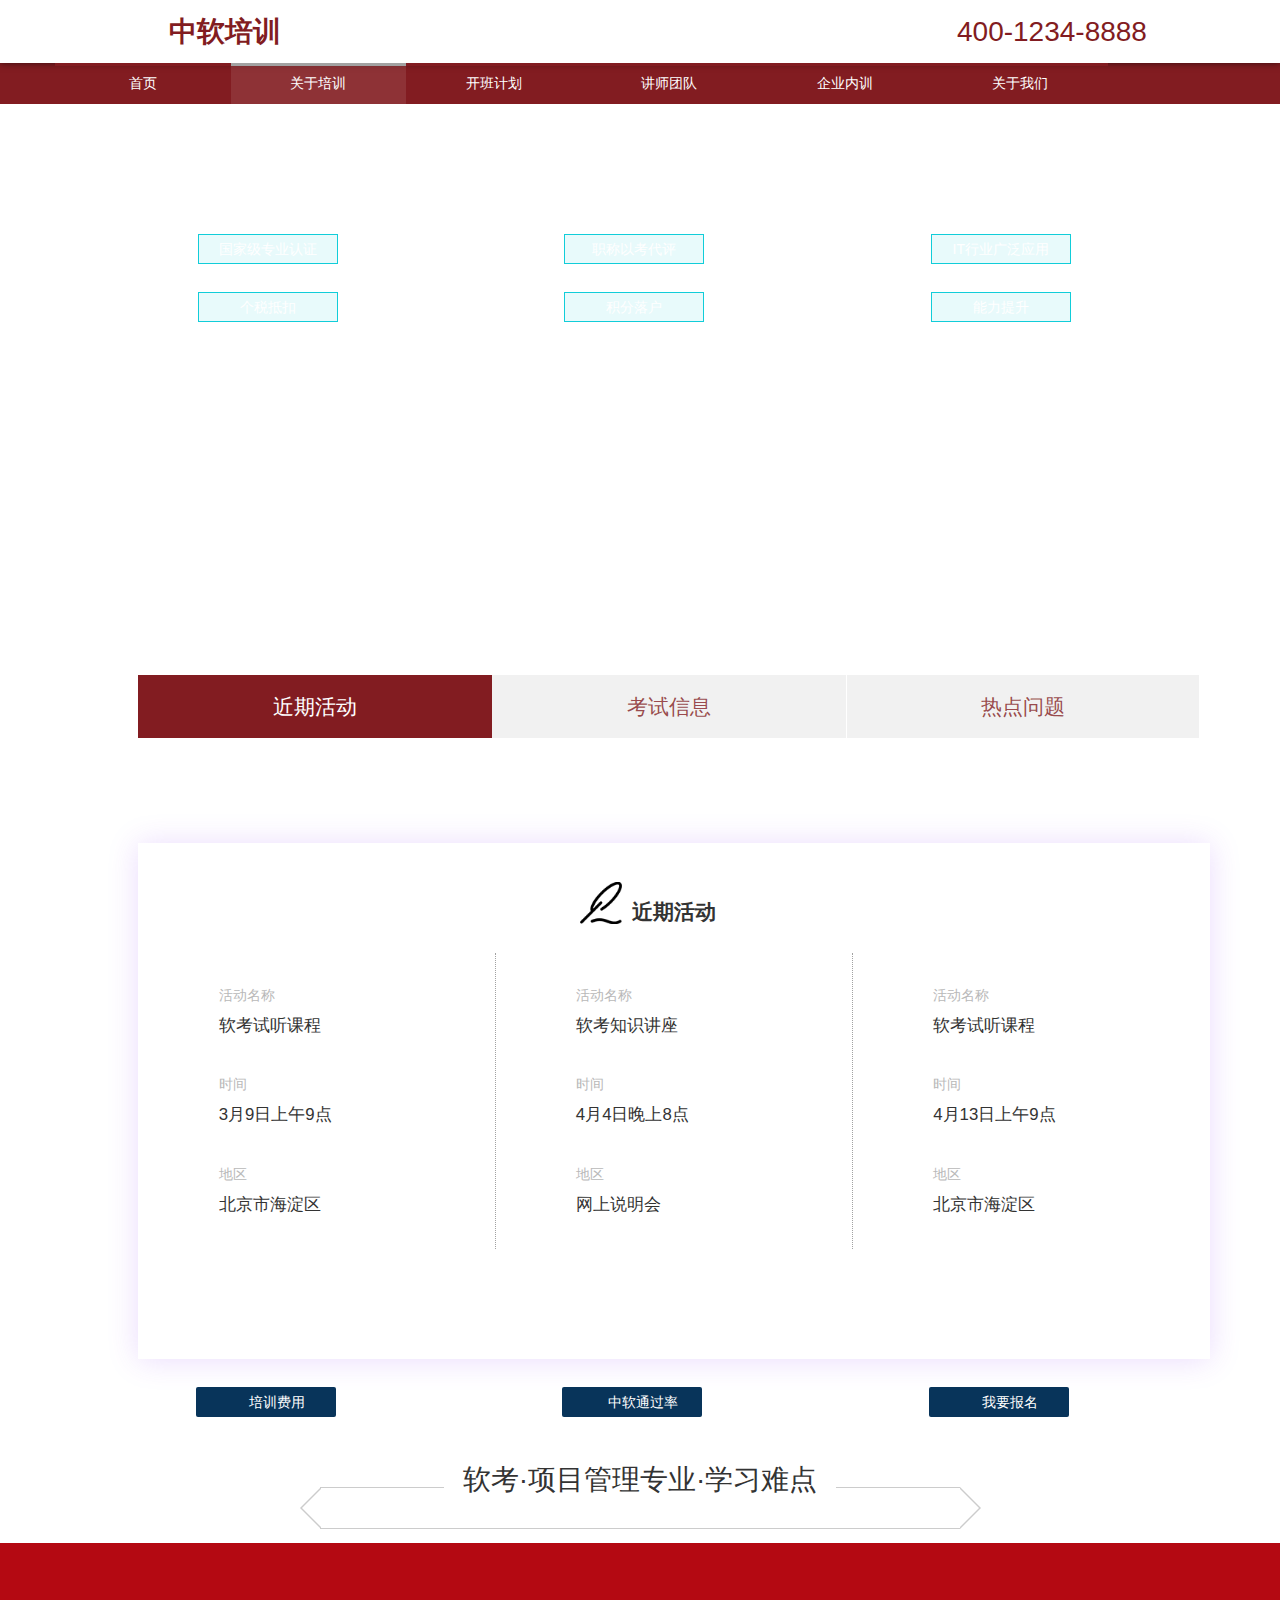
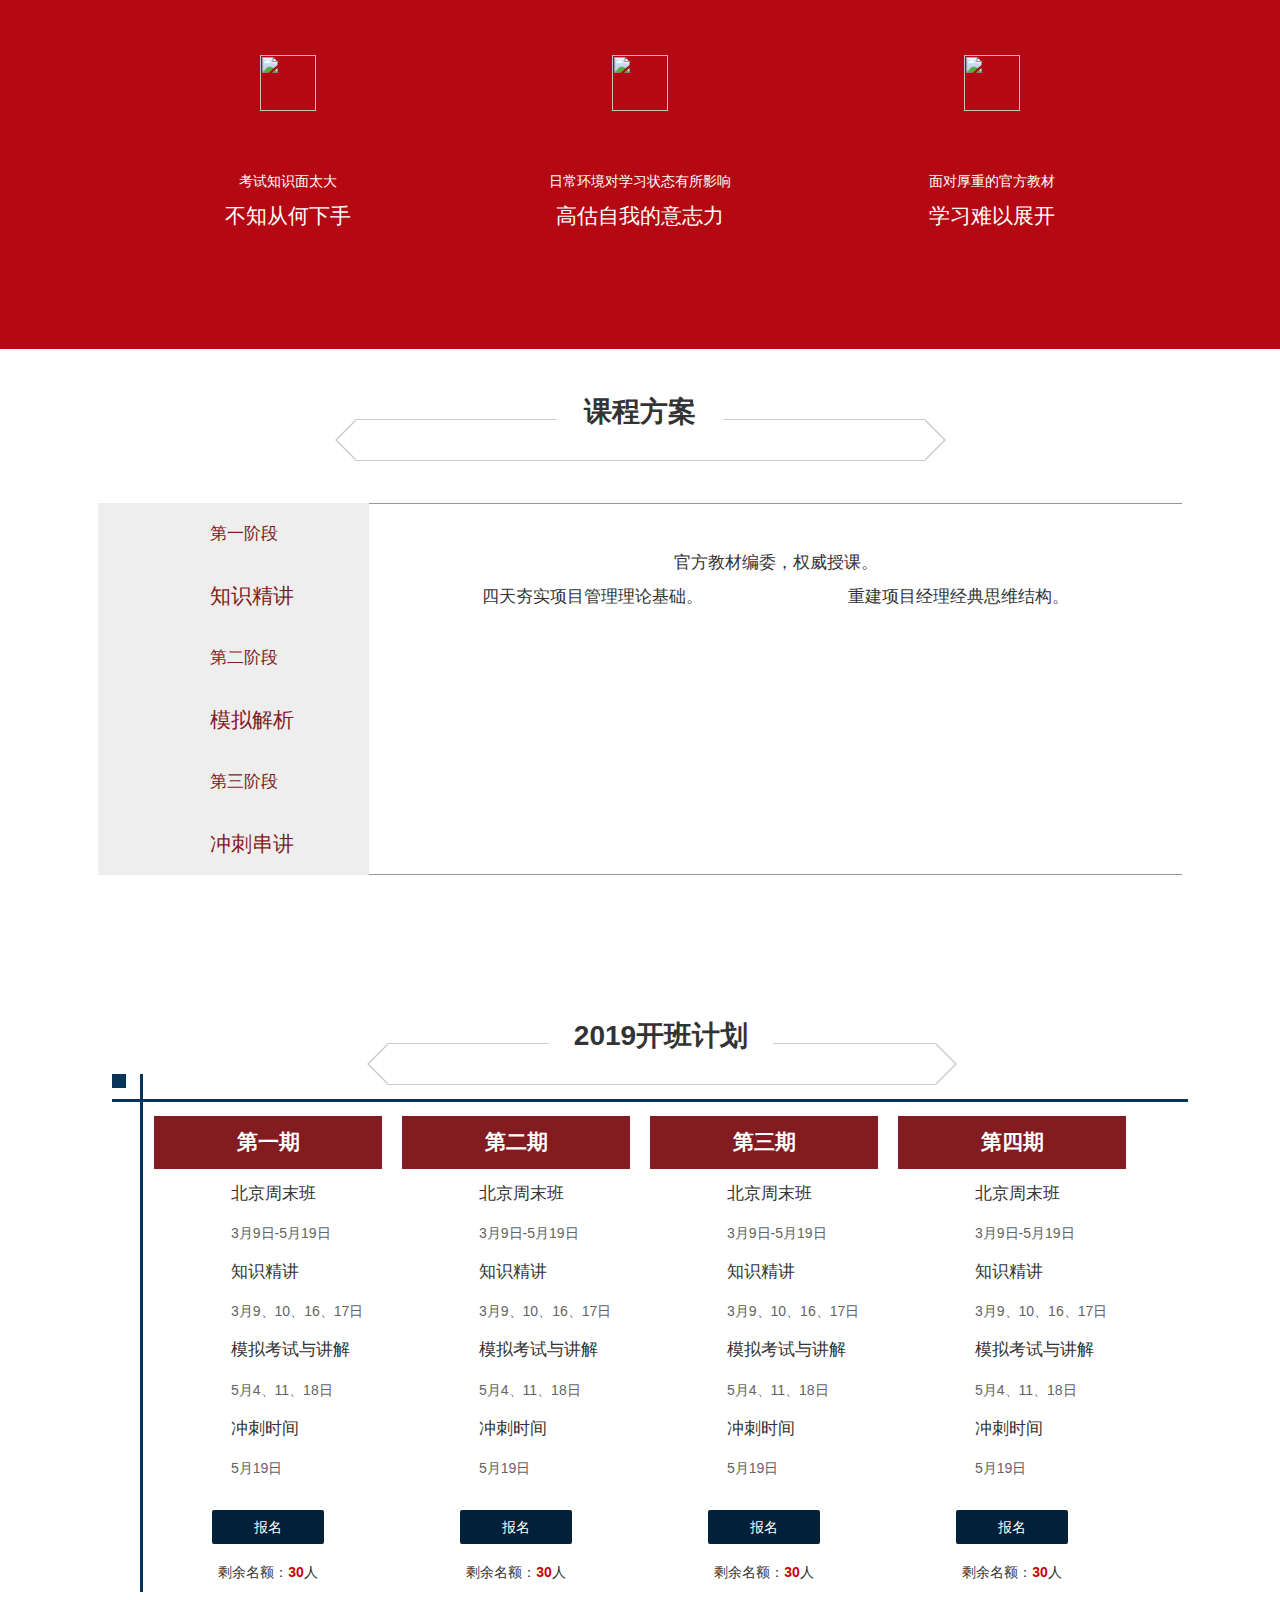
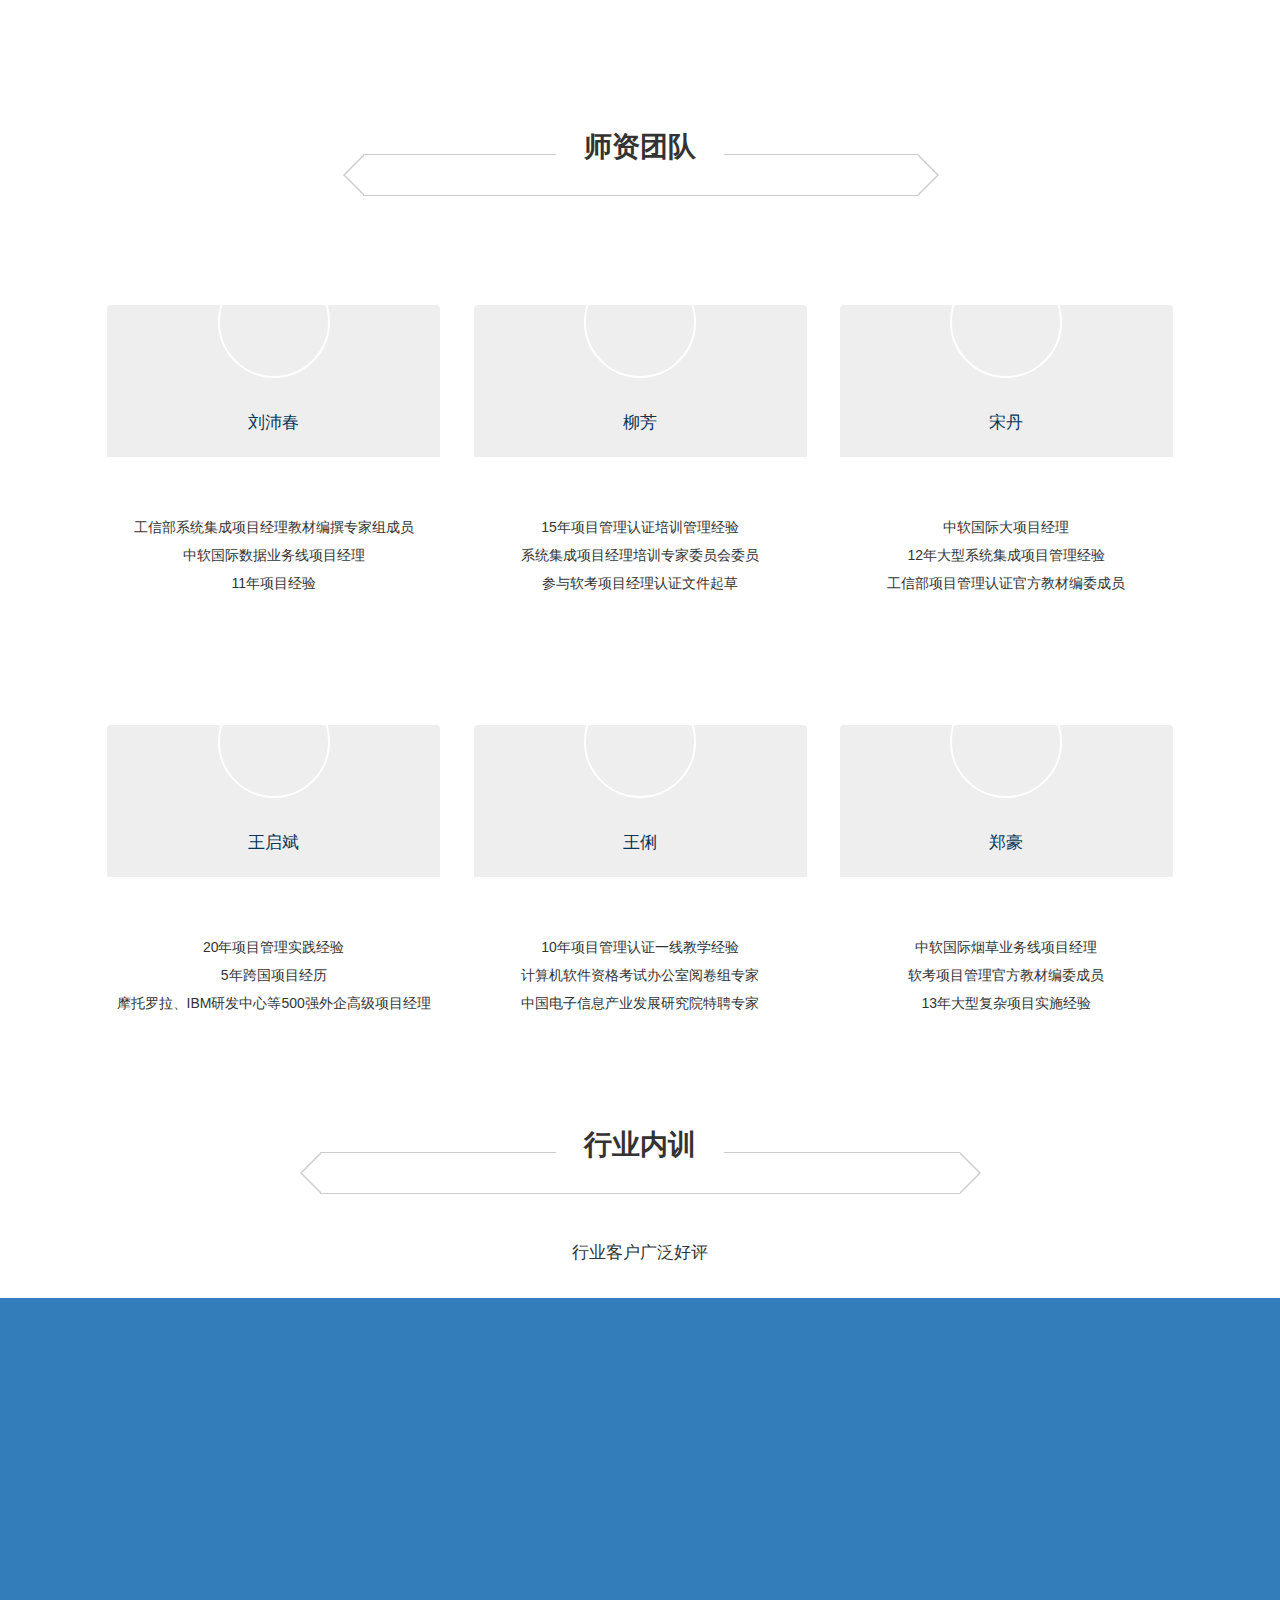
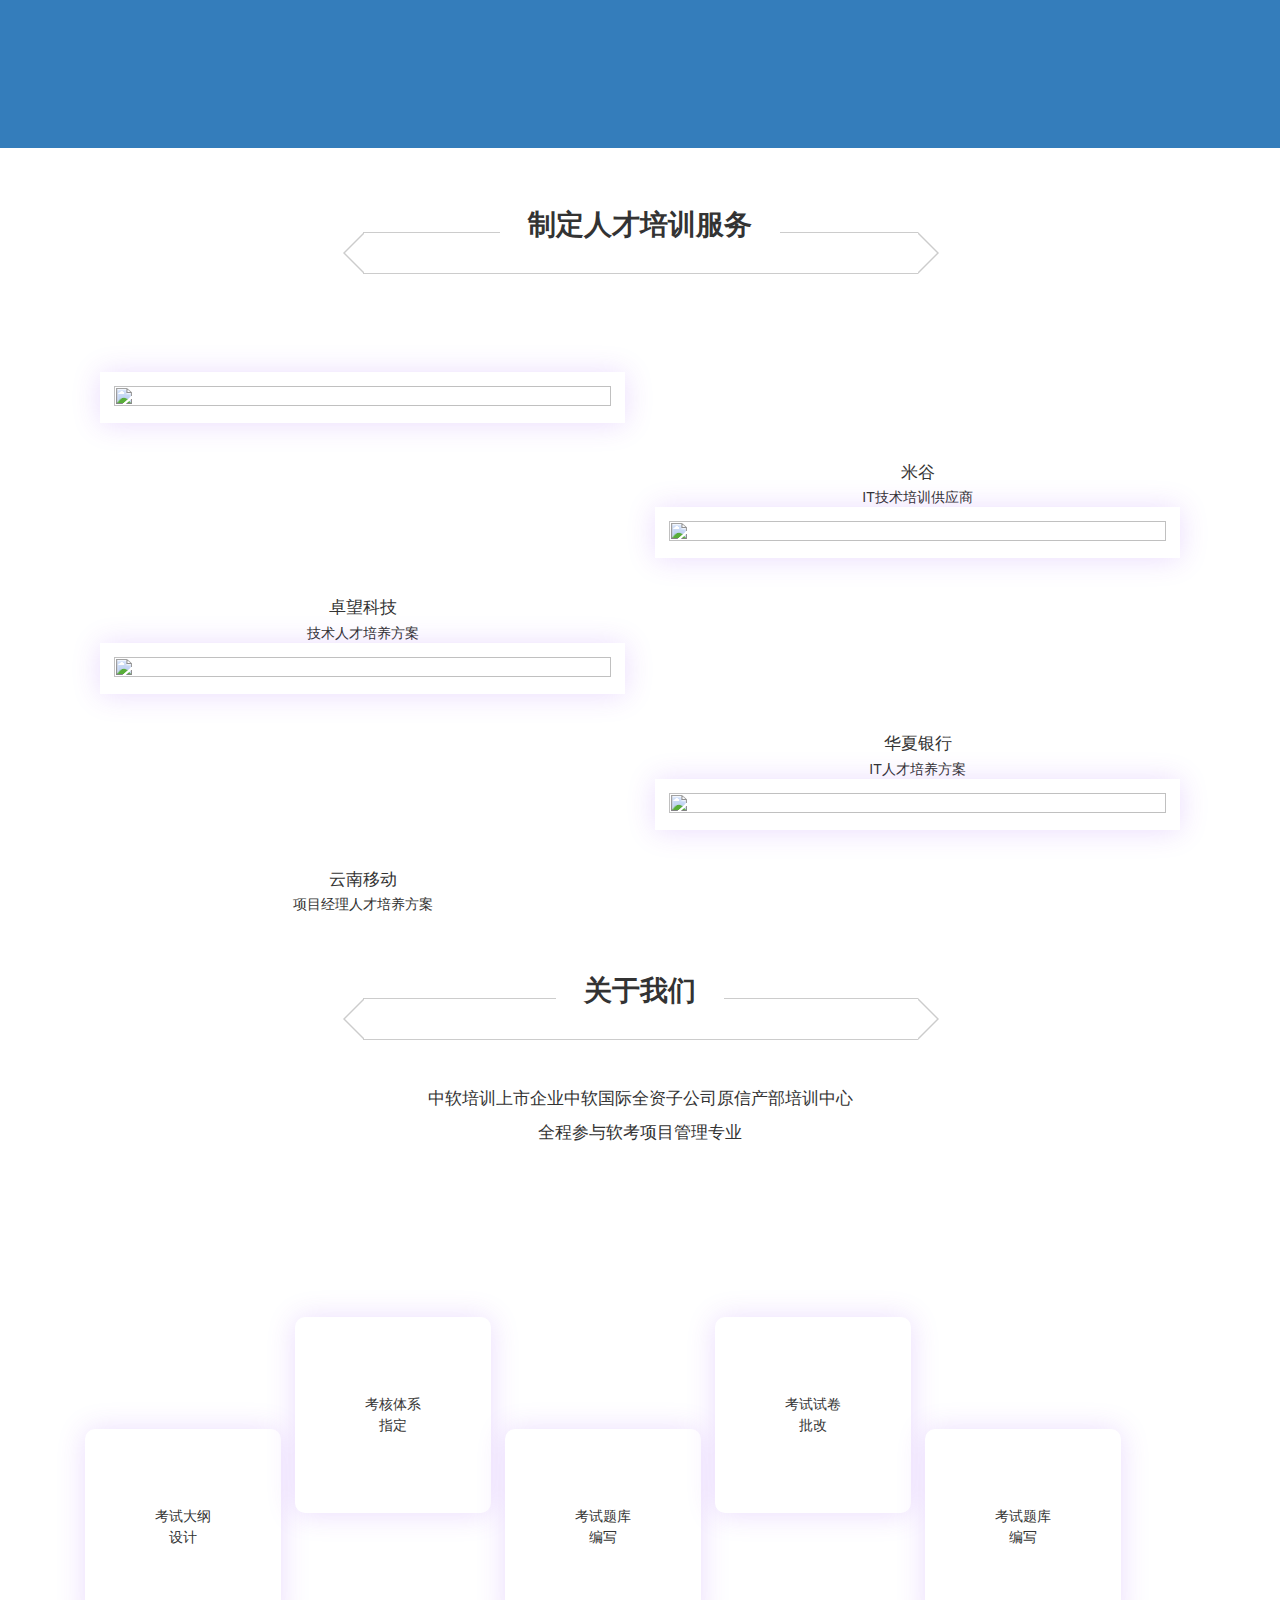
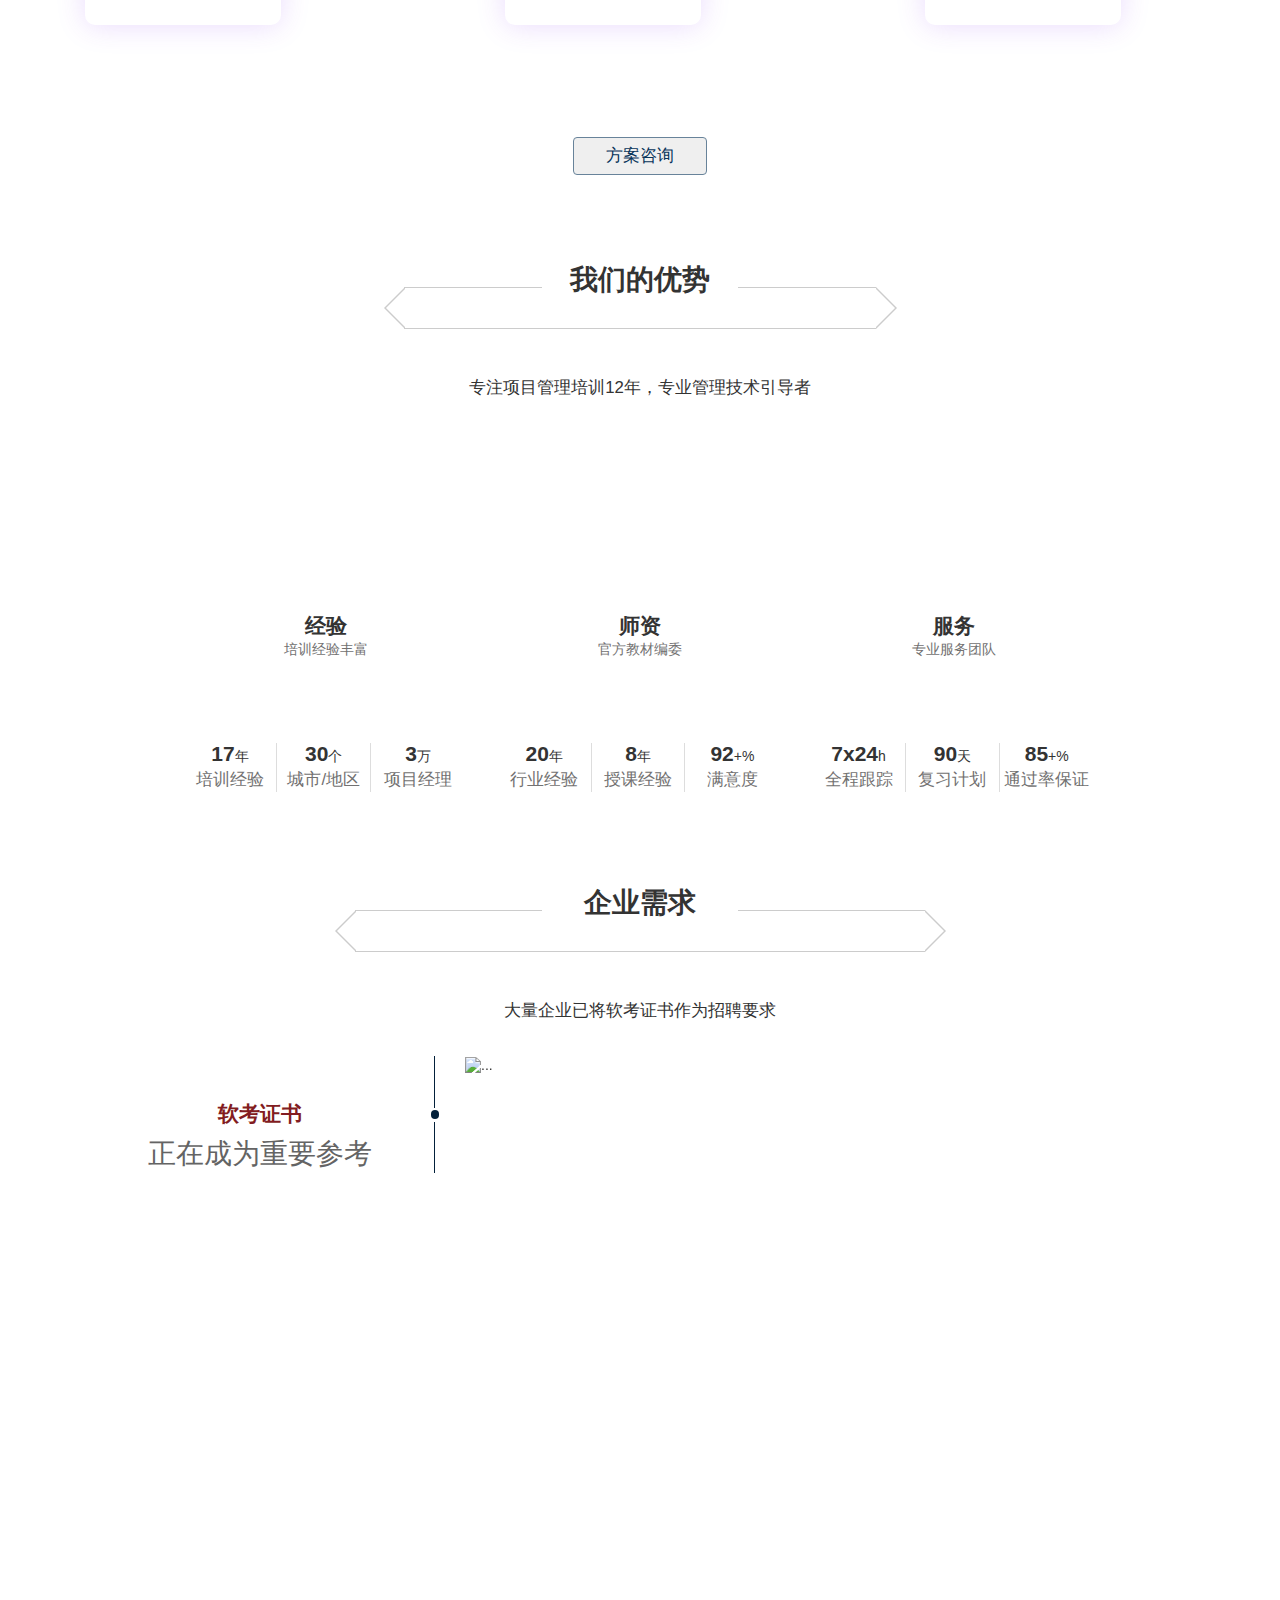
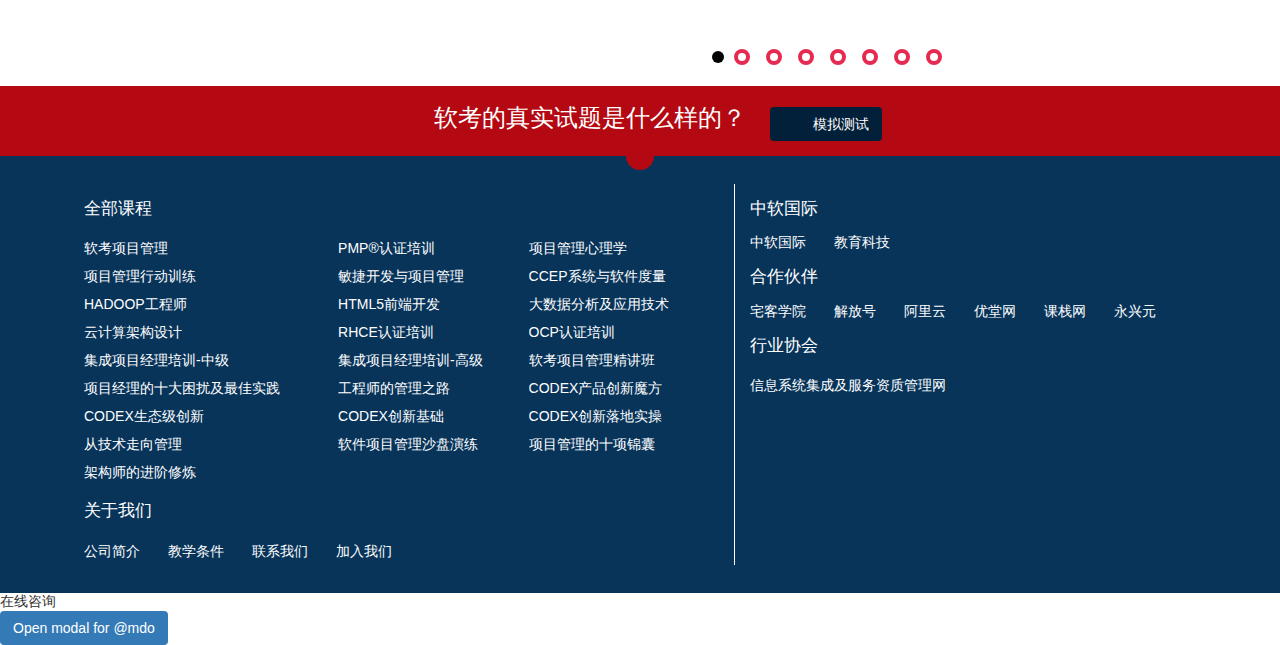
==== commit 312c391b: "add_page_token" ====
--- a/soft_act.html
+++ b/soft_act.html
@@ -1011,267 +1011,267 @@
             </div>
         </div>
     </div>
-
+    <div class="">
+        <div class="soft_test_part">
+            <div class="soft_test_content">
+                <div class="soft_test_left">
+                    <img src="css/src/mtest.png" alt="">
+                </div>
+                <div class="soft_test_right">
+                    <h3>软考的真实试题是什么样的？</h3>
+                    <button type="button" class="btn btn-primary" data-toggle="modal" data-target=".bs-example-modal-lg"
+                        id="soft_test_btn">模拟测试</button>
+                    <div class="modal fade bs-example-modal-lg" tabindex="-1" role="dialog" aria-labelledby="myLargeModalLabel">
+                        <div class="modal-dialog modal-lg" role="document">
+                            <div class="modal-content">
+                                <div class="panel panel-info">
+                                    <div class="panel-heading">
+                                        <div class="panel-title">1.（）不属于项目章程的内容</div>
+                                    </div>
+                                    <div class="panel-body">
+                                        <div class="radio">
+                                            <label for="soft_exam_question_first_a">
+                                                <input name='soft_exam_question_first' type="radio" id="soft_exam_question_first_a" />
+                                                A.项目工作说明书
+                                            </label>
+                                        </div>
+                                        <div class="radio">
+                                            <label for="soft_exam_question_first_b">
+                                                <input name='soft_exam_question_first' type="radio" id="soft_exam_question_first_b" />
+                                                B.项目的主要风险，如项目的主要风险类别
+                                            </label>
+                                        </div>
+                                        <div class="radio">
+                                            <label for="soft_exam_question_first_c">
+                                                <input name='soft_exam_question_first' type="radio" id="soft_exam_question_first_c" />
+                                                C.里程碑进度计划
+                                            </label>
+                                        </div>
+                                        <div class="radio">
+                                            <label for="soft_exam_question_first_d">
+                                                <input name='soft_exam_question_first' type="radio" id="soft_exam_question_first_d" />
+                                                D.可测量的项目目标和相关的成功标准
+                                            </label>
+                                        </div>
+                                        <button class="question_btn btn btn-default" id="question_first_btn">查看答案</button>
+                                    </div>
+                                    <div class="panel-footer soft_none" id="question_first_content">正确答案为:A.项目工作说明书</div>
+                                </div>
+                                <!-- 问题2 -->
+                                <div class="panel panel-info">
+                                    <div class="panel-heading">
+                                        <div class="panel-title"> 2.（）不属于项目验收的内容</div>
+                                    </div>
+                                    <div class="panel-body">
+                                        <div class="radio">
+                                            <label for="soft_exam_question_second_a">
+                                                <input name='soft_exam_question_second' type="radio" id="soft_exam_question_second_a" />
+                                                A.验收测试
+                                            </label>
+                                        </div>
+                                        <div class="radio">
+                                            <label for="soft_exam_question_second_b">
+                                                <input name='soft_exam_question_second' type="radio" id="soft_exam_question_second_b" />
+                                                B.系统维护工作
+                                            </label>
+                                        </div>
+                                        <div class="radio">
+                                            <label for="soft_exam_question_second_c">
+                                                <input name='soft_exam_question_second' type="radio" id="soft_exam_question_second_c" />
+                                                C.项目终验
+                                            </label>
+                                        </div>
+                                        <div class="radio">
+                                            <label for="soft_exam_question_second_d">
+                                                <input name='soft_exam_question_second' type="radio" id="soft_exam_question_second_d" />
+                                                D.系统试运行
+                                            </label>
+                                        </div>
+                                        <button class="question_btn btn btn-default" id="question_second_btn">查看答案</button>
+                                    </div>
+                                    <div class="panel-footer soft_none" id="question_second_content">正确答案为:B.系统维护工作</div>
+                                </div>
+                                <!-- 问题3 -->
+                                <div class="panel panel-info">
+                                    <div class="panel-heading">
+                                        <div class="panel-title">3.在项目变更管理中，变更影响分析一般由（）负责。</div>
+                                    </div>
+                                    <div class="panel-body">
+                                        <div class="radio">
+                                            <label for="soft_exam_question_thrid_a">
+                                                <input name='soft_exam_question_thrid' type="radio" id="soft_exam_question_thrid_a" />
+                                                A.变更申请提出者
+                                            </label>
+                                        </div>
+                                        <div class="radio">
+                                            <label for="soft_exam_question_thrid_b">
+                                                <input name='soft_exam_question_thrid' type="radio" id="soft_exam_question_thrid_b" />
+                                                B.变更管理者
+                                            </label>
+                                        </div>
+                                        <div class="radio">
+                                            <label for="soft_exam_question_thrid_c">
+                                                <input name='soft_exam_question_thrid' type="radio" id="soft_exam_question_thrid_c" />
+                                                C.变更控制委员会
+                                            </label>
+                                        </div>
+                                        <div class="radio">
+                                            <label for="soft_exam_question_thrid_d">
+                                                <input name='soft_exam_question_thrid' type="radio" id="soft_exam_question_thrid_d" />
+                                                D.项目经理
+                                            </label>
+                                        </div>
+                                        <button class="question_btn btn btn-default" id="question_thrid_btn">查看答案</button>
+                                    </div>
+                                    <div class="panel-footer soft_none" id="question_thrid_content">正确答案为:D.项目经理</div>
+                                </div>
+                                <!-- 问题4 -->
+                                <div class="panel panel-info">
+                                    <div class="panel-heading">
+                                        <div class="panel-title">4.风险可以从不同角度、根据不同的标准来进行分类。百年不遇的暴雨属于（）。</div>
+                                    </div>
+                                    <div class="panel-body">
+                                        <div class="radio">
+                                            <label for="soft_exam_question_fourth_a">
+                                                <input name='soft_exam_question_fourth' type="radio" id="soft_exam_question_fourth_a" />
+                                                A.不可预测风险
+                                            </label>
+                                        </div>
+                                        <div class="radio">
+                                            <label for="soft_exam_question_fourth_b">
+                                                <input name='soft_exam_question_fourth' type="radio" id="soft_exam_question_fourth_b" />
+                                                B.可预测风险
+                                            </label>
+                                        </div>
+                                        <div class="radio">
+                                            <label for="soft_exam_question_fourth_c">
+                                                <input name='soft_exam_question_fourth' type="radio" id="soft_exam_question_fourth_c" />
+                                                C.已知风险
+                                            </label>
+                                        </div>
+                                        <div class="radio">
+                                            <label for="soft_exam_question_fourth_d">
+                                                <input name='soft_exam_question_fourth' type="radio" id="soft_exam_question_fourth_d" />
+                                                D.技术风险
+                                            </label>
+                                        </div>
+                                        <button class="question_btn btn btn-default" id="question_fourth_btn">查看答案</button>
+                                    </div>
+                                    <div class="panel-footer soft_none" id="question_fourth_content">正确答案为:A.不可预测风险</div>
+                                </div>
+                                <!-- 问题5 -->
+                                <div class="panel panel-info">
+                                    <div class="panel-heading">
+                                        <div class="panel-title">5.某项目有40%的概率获利10万元，30%的概率会亏损8万元，30%的概率既不获利也不亏损。该项目的预期货币价值分析（EMV）是（）。</div>
+                                    </div>
+                                    <div class="panel-body">
+                                        <div class="radio">
+                                            <label for="soft_exam_question_fifth_a">
+                                                <input name='soft_exam_question_fifth' type="radio" id="soft_exam_question_fifth_a" />
+                                                A.0元
+                                            </label>
+                                        </div>
+                                        <div class="radio">
+                                            <label for="soft_exam_question_fifth_b">
+                                                <input name='soft_exam_question_fifth' type="radio" id="soft_exam_question_fifth_b" />
+                                                B.1.6万元
+                                            </label>
+                                        </div>
+                                        <div class="radio">
+                                            <label for="soft_exam_question_fifth_c">
+                                                <input name='soft_exam_question_fifth' type="radio" id="soft_exam_question_fifth_c" />
+                                                C.2万元
+                                            </label>
+                                        </div>
+                                        <div class="radio">
+                                            <label for="soft_exam_question_fifth_d">
+                                                <input name='soft_exam_question_fifth' type="radio" id="soft_exam_question_fifth_d" />
+                                                D.6.4万元
+                                            </label>
+                                        </div>
+                                        <button class="question_btn btn btn-default" id="question_fifth_btn">查看答案</button>
+                                    </div>
+                                    <div class="panel-footer soft_none" id="question_fifth_content">正确答案为:B.1.6万元</div>
+                                </div>
+                                <!-- 问题6 -->
+                                <div class="panel panel-info">
+                                    <div class="panel-heading">
+                                        <div class="panel-title">6.阅读下列说明，回答问题1至问题3，将解答填入答题纸的对应栏内。</div>
+                                    </div>
+                                    <div class="panel-body">
+                                        <div>
+                                            [说明]
+                                        </div>
+                                        <div class="soft_indent">
+                                            信管网A公司承接了一个为某政府客户开发ERP软件的项目，任命小张担任项目经理。由于该客户与A公司每年有上千万元的项目合作，A公司管理层对该客户非常重视，并一再嘱咐小张要保证项目的客户满意度。为此，小张从各部门抽调了经验丰富的工程师组成了项目团队。
+                                        </div>
+                                        <div class="soft_indent">
+                                            在项目初期，小张制定了变更和配置管理规则：客户需求发生变化时，应首先由工程师对需求变化造成的影响做评估，如果影响不大，工程师可以直接进行修改并更新版本，不需要上报项目经理：当工程师不能判断需求变化对项目的影响时，应上报给项目经理，由项目经理作出评估，并安排相关人员进行修改。
+                                        </div>
+                                        <div class="soft_indent">
+                                            在项目实施过程中，用户针对软件的功能模块提出一些修改需求，工程师针对需求做了评估，发现修改工作量不大，对项目进度没有影响，因此，出于客户满意度的考虑，工程师直接接受了客户的要求，对软件进行修改。在软件测试联调阶段，测试人员发现部分功能模块与原先设计不符，造成很多接口问题。经调查发现，主要原因是客户针对这些功能模块提出过修改要求，项目经理要求查验，没有发现相关变更文件。
+                                        </div>
+                                        <div class="panel panel-info">
+                                            <div class="panel-body">
+                                                ［问题1］请分析该项目实施过程中存在哪些主要问题。（10分） <br /><br />
+                                                <button class="question_btn btn btn-default" id="question_sixth_one_btn">查看答案</button>
+                                            </div>
+                                            <div id="question_sixth_one_content" class="panel-footer soft_none">
+                                                1、没有建立变更控制委员会和变更控制流程<br>
+                                                2、没有遵循正确的变更管理流程<br>
+                                                3、对客户的变更请求没有进行充分的地评估和论证<br>
+                                                4、没有提交书面的、正式的变更请求，或是对变更没有进行记录<br>
+                                                5、没有对变更进行变更影响评估、论证、评审<br>
+                                                6、缺少对变更实施过程的有效监控<br>
+                                                7、缺少变更的验证认
+                                            </div>
+                                        </div>
+                                        <div class="panel panel-info">
+                                            <div class="panel-body">
+                                                ［问题2］结合案例，请描述项目变更管理的主要工作程序。（10分）<br /><br />
+                                                <button class="question_btn btn btn-default" id="question_sixth_two_btn">查看答案</button>
+                                            </div>
+                                            <div id="question_sixth_two_content" class="soft_none panel-footer">
+                                                1、提出与接受变更申请<br>
+                                                2、对变更的初审<br>
+                                                3、变更方案论证<br>
+                                                4、项目管理委员会审查<br>
+                                                5、发出变更通知并组织实施<br>
+                                                6、变更实施的监控<br>
+                                                7、变更效果的评估<br>
+                                                8、判断发生变更后的项目是否已纳入正常轨道
+                                            </div>
+                                        </div>
+                                        <div class="panel panel-info">
+                                            <div class="panel-body">
+                                                ［问题3］请将下面（1）～（6）处的答案填写在答题纸的对应栏内。<br>
+                                                根据变更的迫切性，变更可分为（1）和（2），通过不同流程处理。<br>
+                                                变更管理过程涉及到的角色主要包括项目经理、（3）、（4）、（5）、（6）。（6分）<br /><br />
+                                                <button class="question_btn btn btn-default" id="question_sixth_three_btn">查看答案</button>
+                                            </div>
+                                            <div id="question_sixth_three_content" class="panel-footer soft_none">
+                                                （1）紧急变更 <br>
+                                                （2）非紧急变更<br>
+                                                （3）变更控制委员会 <br>
+                                                （4）变更申请人 <br>
+                                                （5）变更执行人 <br>
+                                                （6）配置管理员
+                                            </div>
+                                        </div>
+                                    </div>
+
+                                </div>
+                            </div>
+                        </div>
+                    </div>
+                </div>
+            </div>
+        </div>
+    </div>
     <div class="soft_largest_box12">
         <div class="container">
             <div class="row">
-                <div class="col-lg-12 col-md-12 col-sm-12 col-xs-12">
-                    <div class="soft_test_part">
-                        <div class="soft_test_content">
-                            <div class="soft_test_left">
-                                <img src="css/src/mtest.png" alt="">
-                            </div>
-                            <div class="soft_test_right">
-                                <h3>软考的真实试题是什么样的？</h3>
-                                <button type="button" class="btn btn-primary" data-toggle="modal" data-target=".bs-example-modal-lg"
-                                    id="soft_test_btn">模拟测试</button>
-                                <div class="modal fade bs-example-modal-lg" tabindex="-1" role="dialog" aria-labelledby="myLargeModalLabel">
-                                    <div class="modal-dialog modal-lg" role="document">
-                                        <div class="modal-content">
-                                            <div class="panel panel-info">
-                                                <div class="panel-heading">
-                                                    <div class="panel-title">1.（）不属于项目章程的内容</div>
-                                                </div>
-                                                <div class="panel-body">
-                                                    <div class="radio">
-                                                        <label for="soft_exam_question_first_a">
-                                                            <input name='soft_exam_question_first' type="radio" id="soft_exam_question_first_a" />
-                                                            A.项目工作说明书
-                                                        </label>
-                                                    </div>
-                                                    <div class="radio">
-                                                        <label for="soft_exam_question_first_b">
-                                                            <input name='soft_exam_question_first' type="radio" id="soft_exam_question_first_b" />
-                                                            B.项目的主要风险，如项目的主要风险类别
-                                                        </label>
-                                                    </div>
-                                                    <div class="radio">
-                                                        <label for="soft_exam_question_first_c">
-                                                            <input name='soft_exam_question_first' type="radio" id="soft_exam_question_first_c" />
-                                                            C.里程碑进度计划
-                                                        </label>
-                                                    </div>
-                                                    <div class="radio">
-                                                        <label for="soft_exam_question_first_d">
-                                                            <input name='soft_exam_question_first' type="radio" id="soft_exam_question_first_d" />
-                                                            D.可测量的项目目标和相关的成功标准
-                                                        </label>
-                                                    </div>
-                                                    <button class="question_btn btn btn-default" id="question_first_btn">查看答案</button>
-                                                </div>
-                                                <div class="panel-footer soft_none" id="question_first_content">正确答案为:A.项目工作说明书</div>
-                                            </div>
-                                            <!-- 问题2 -->
-                                            <div class="panel panel-info">
-                                                <div class="panel-heading">
-                                                    <div class="panel-title"> 2.（）不属于项目验收的内容</div>
-                                                </div>
-                                                <div class="panel-body">
-                                                    <div class="radio">
-                                                        <label for="soft_exam_question_second_a">
-                                                            <input name='soft_exam_question_second' type="radio" id="soft_exam_question_second_a" />
-                                                            A.验收测试
-                                                        </label>
-                                                    </div>
-                                                    <div class="radio">
-                                                        <label for="soft_exam_question_second_b">
-                                                            <input name='soft_exam_question_second' type="radio" id="soft_exam_question_second_b" />
-                                                            B.系统维护工作
-                                                        </label>
-                                                    </div>
-                                                    <div class="radio">
-                                                        <label for="soft_exam_question_second_c">
-                                                            <input name='soft_exam_question_second' type="radio" id="soft_exam_question_second_c" />
-                                                            C.项目终验
-                                                        </label>
-                                                    </div>
-                                                    <div class="radio">
-                                                        <label for="soft_exam_question_second_d">
-                                                            <input name='soft_exam_question_second' type="radio" id="soft_exam_question_second_d" />
-                                                            D.系统试运行
-                                                        </label>
-                                                    </div>
-                                                    <button class="question_btn btn btn-default" id="question_second_btn">查看答案</button>
-                                                </div>
-                                                <div class="panel-footer soft_none" id="question_second_content">正确答案为:B.系统维护工作</div>
-                                            </div>
-                                            <!-- 问题3 -->
-                                            <div class="panel panel-info">
-                                                <div class="panel-heading">
-                                                    <div class="panel-title">3.在项目变更管理中，变更影响分析一般由（）负责。</div>
-                                                </div>
-                                                <div class="panel-body">
-                                                    <div class="radio">
-                                                        <label for="soft_exam_question_thrid_a">
-                                                            <input name='soft_exam_question_thrid' type="radio" id="soft_exam_question_thrid_a" />
-                                                            A.变更申请提出者
-                                                        </label>
-                                                    </div>
-                                                    <div class="radio">
-                                                        <label for="soft_exam_question_thrid_b">
-                                                            <input name='soft_exam_question_thrid' type="radio" id="soft_exam_question_thrid_b" />
-                                                            B.变更管理者
-                                                        </label>
-                                                    </div>
-                                                    <div class="radio">
-                                                        <label for="soft_exam_question_thrid_c">
-                                                            <input name='soft_exam_question_thrid' type="radio" id="soft_exam_question_thrid_c" />
-                                                            C.变更控制委员会
-                                                        </label>
-                                                    </div>
-                                                    <div class="radio">
-                                                        <label for="soft_exam_question_thrid_d">
-                                                            <input name='soft_exam_question_thrid' type="radio" id="soft_exam_question_thrid_d" />
-                                                            D.项目经理
-                                                        </label>
-                                                    </div>
-                                                    <button class="question_btn btn btn-default" id="question_thrid_btn">查看答案</button>
-                                                </div>
-                                                <div class="panel-footer soft_none" id="question_thrid_content">正确答案为:D.项目经理</div>
-                                            </div>
-                                             <!-- 问题4 -->
-                                            <div class="panel panel-info">
-                                                <div class="panel-heading">
-                                                    <div class="panel-title">4.风险可以从不同角度、根据不同的标准来进行分类。百年不遇的暴雨属于（）。</div>
-                                                </div>
-                                                <div class="panel-body">
-                                                    <div class="radio">
-                                                        <label for="soft_exam_question_fourth_a">
-                                                            <input name='soft_exam_question_fourth' type="radio" id="soft_exam_question_fourth_a" />
-                                                            A.不可预测风险
-                                                        </label>
-                                                    </div>
-                                                    <div class="radio">
-                                                        <label for="soft_exam_question_fourth_b">
-                                                            <input name='soft_exam_question_fourth' type="radio" id="soft_exam_question_fourth_b" />
-                                                            B.可预测风险
-                                                        </label>
-                                                    </div>
-                                                    <div class="radio">
-                                                        <label for="soft_exam_question_fourth_c">
-                                                            <input name='soft_exam_question_fourth' type="radio" id="soft_exam_question_fourth_c" />
-                                                            C.已知风险
-                                                        </label>
-                                                    </div>
-                                                    <div class="radio">
-                                                        <label for="soft_exam_question_fourth_d">
-                                                            <input name='soft_exam_question_fourth' type="radio" id="soft_exam_question_fourth_d" />
-                                                            D.技术风险
-                                                        </label>
-                                                    </div>
-                                                    <button class="question_btn btn btn-default" id="question_fourth_btn">查看答案</button>
-                                                </div>
-                                                <div class="panel-footer soft_none" id="question_fourth_content">正确答案为:A.不可预测风险</div>
-                                            </div>
-                                             <!-- 问题5 -->
-                                            <div class="panel panel-info">
-                                                <div class="panel-heading">
-                                                    <div class="panel-title">5.某项目有40%的概率获利10万元，30%的概率会亏损8万元，30%的概率既不获利也不亏损。该项目的预期货币价值分析（EMV）是（）。</div>
-                                                </div>
-                                                <div class="panel-body">
-                                                    <div class="radio">
-                                                        <label for="soft_exam_question_fifth_a">
-                                                            <input name='soft_exam_question_fifth' type="radio" id="soft_exam_question_fifth_a" />
-                                                            A.0元
-                                                        </label>
-                                                    </div>
-                                                    <div class="radio">
-                                                        <label for="soft_exam_question_fifth_b">
-                                                            <input name='soft_exam_question_fifth' type="radio" id="soft_exam_question_fifth_b" />
-                                                            B.1.6万元
-                                                        </label>
-                                                    </div>
-                                                    <div class="radio">
-                                                        <label for="soft_exam_question_fifth_c">
-                                                            <input name='soft_exam_question_fifth' type="radio" id="soft_exam_question_fifth_c" />
-                                                            C.2万元
-                                                        </label>
-                                                    </div>
-                                                    <div class="radio">
-                                                        <label for="soft_exam_question_fifth_d">
-                                                            <input name='soft_exam_question_fifth' type="radio" id="soft_exam_question_fifth_d" />
-                                                            D.6.4万元
-                                                        </label>
-                                                    </div>
-                                                    <button class="question_btn btn btn-default" id="question_fifth_btn">查看答案</button>
-                                                </div>
-                                                <div class="panel-footer soft_none" id="question_fifth_content">正确答案为:B.1.6万元</div>
-                                            </div>
-                                            <!-- 问题6 -->
-                                            <div class="panel panel-info">
-                                                <div class="panel-heading">
-                                                    <div class="panel-title">6.阅读下列说明，回答问题1至问题3，将解答填入答题纸的对应栏内。</div>
-                                                </div>
-                                                <div class="panel-body">
-                                                    <div>
-                                                        [说明]
-                                                    </div>
-                                                    <div class="soft_indent">
-                                                        信管网A公司承接了一个为某政府客户开发ERP软件的项目，任命小张担任项目经理。由于该客户与A公司每年有上千万元的项目合作，A公司管理层对该客户非常重视，并一再嘱咐小张要保证项目的客户满意度。为此，小张从各部门抽调了经验丰富的工程师组成了项目团队。
-                                                    </div>
-                                                    <div class="soft_indent">
-                                                        在项目初期，小张制定了变更和配置管理规则：客户需求发生变化时，应首先由工程师对需求变化造成的影响做评估，如果影响不大，工程师可以直接进行修改并更新版本，不需要上报项目经理：当工程师不能判断需求变化对项目的影响时，应上报给项目经理，由项目经理作出评估，并安排相关人员进行修改。   
-                                                    </div>
-                                                    <div class="soft_indent">
-                                                        在项目实施过程中，用户针对软件的功能模块提出一些修改需求，工程师针对需求做了评估，发现修改工作量不大，对项目进度没有影响，因此，出于客户满意度的考虑，工程师直接接受了客户的要求，对软件进行修改。在软件测试联调阶段，测试人员发现部分功能模块与原先设计不符，造成很多接口问题。经调查发现，主要原因是客户针对这些功能模块提出过修改要求，项目经理要求查验，没有发现相关变更文件。
-                                                    </div>
-                                                    <div class="panel panel-info">
-                                                            <div class="panel-body">
-                                                                    ［问题1］请分析该项目实施过程中存在哪些主要问题。（10分） <br/><br/>
-                                                                <button class="question_btn btn btn-default" id="question_sixth_one_btn">查看答案</button>
-                                                            </div>
-                                                            <div id="question_sixth_one_content" class="panel-footer soft_none">
-                                                                    1、没有建立变更控制委员会和变更控制流程<br>
-                                                                    2、没有遵循正确的变更管理流程<br>
-                                                                    3、对客户的变更请求没有进行充分的地评估和论证<br>
-                                                                    4、没有提交书面的、正式的变更请求，或是对变更没有进行记录<br>
-                                                                    5、没有对变更进行变更影响评估、论证、评审<br>
-                                                                    6、缺少对变更实施过程的有效监控<br>
-                                                                    7、缺少变更的验证认
-                                                            </div>
-                                                        </div>
-                                                        <div class="panel panel-info">
-                                                            <div class="panel-body">
-                                                                    ［问题2］结合案例，请描述项目变更管理的主要工作程序。（10分）<br/><br/>
-                                                                <button class="question_btn btn btn-default" id="question_sixth_two_btn">查看答案</button>
-                                                            </div>
-                                                            <div id="question_sixth_two_content" class="soft_none panel-footer">
-                                                                    1、提出与接受变更申请<br>
-                                                                    2、对变更的初审<br>
-                                                                    3、变更方案论证<br>
-                                                                    4、项目管理委员会审查<br>
-                                                                    5、发出变更通知并组织实施<br>
-                                                                    6、变更实施的监控<br>
-                                                                    7、变更效果的评估<br>
-                                                                    8、判断发生变更后的项目是否已纳入正常轨道 
-                                                            </div>
-                                                        </div>
-                                                        <div class="panel panel-info">
-                                                            <div class="panel-body">
-                                                                ［问题3］请将下面（1）～（6）处的答案填写在答题纸的对应栏内。<br>
-                                                                根据变更的迫切性，变更可分为（1）和（2），通过不同流程处理。<br>
-                                                                变更管理过程涉及到的角色主要包括项目经理、（3）、（4）、（5）、（6）。（6分）<br/><br/>
-                                                                <button class="question_btn btn btn-default" id="question_sixth_three_btn">查看答案</button>
-                                                            </div>
-                                                            <div id="question_sixth_three_content" class="panel-footer soft_none">
-                                                                        （1）紧急变更   <br>
-                                                                        （2）非紧急变更<br>
-                                                                        （3）变更控制委员会 <br>
-                                                                        （4）变更申请人 <br>
-                                                                        （5）变更执行人 <br>
-                                                                        （6）配置管理员
-                                                            </div>
-                                                        </div>
-                                                </div>
-                                                
-                                            </div>
-                                        </div>
-                                    </div>
-                                </div>
-                            </div>
-                        </div>
-                    </div>
-                </div>
+
             </div>
         </div>
 
@@ -1354,7 +1354,8 @@
     <div class="soft_online_part">
         <div class="soft_online_content"><span>在线咨询</span></div>
     </div>
-    <button type="button" class="btn btn-primary" data-toggle="modal" data-target="#exampleModal" data-whatever="@mdo">Open
+    <button type="button" class="btn btn-primary" data-toggle="modal" id="soft_sign_btn" data-target="#exampleModal"
+        data-whatever="@mdo">Open
         modal for @mdo</button>
     <div class="modal fade" id="exampleModal" tabindex="-1" role="dialog" aria-labelledby="exampleModalLabel">
         <div class="modal-dialog" role="document">
@@ -1391,7 +1392,6 @@
                 </div>
                 <div class="modal-footer">
                     <button type="button" class="btn btn-default" data-dismiss="modal">关闭</button>
-                    <button type="button" class="btn btn-primary">保存</button>
                 </div>
             </div>
         </div>
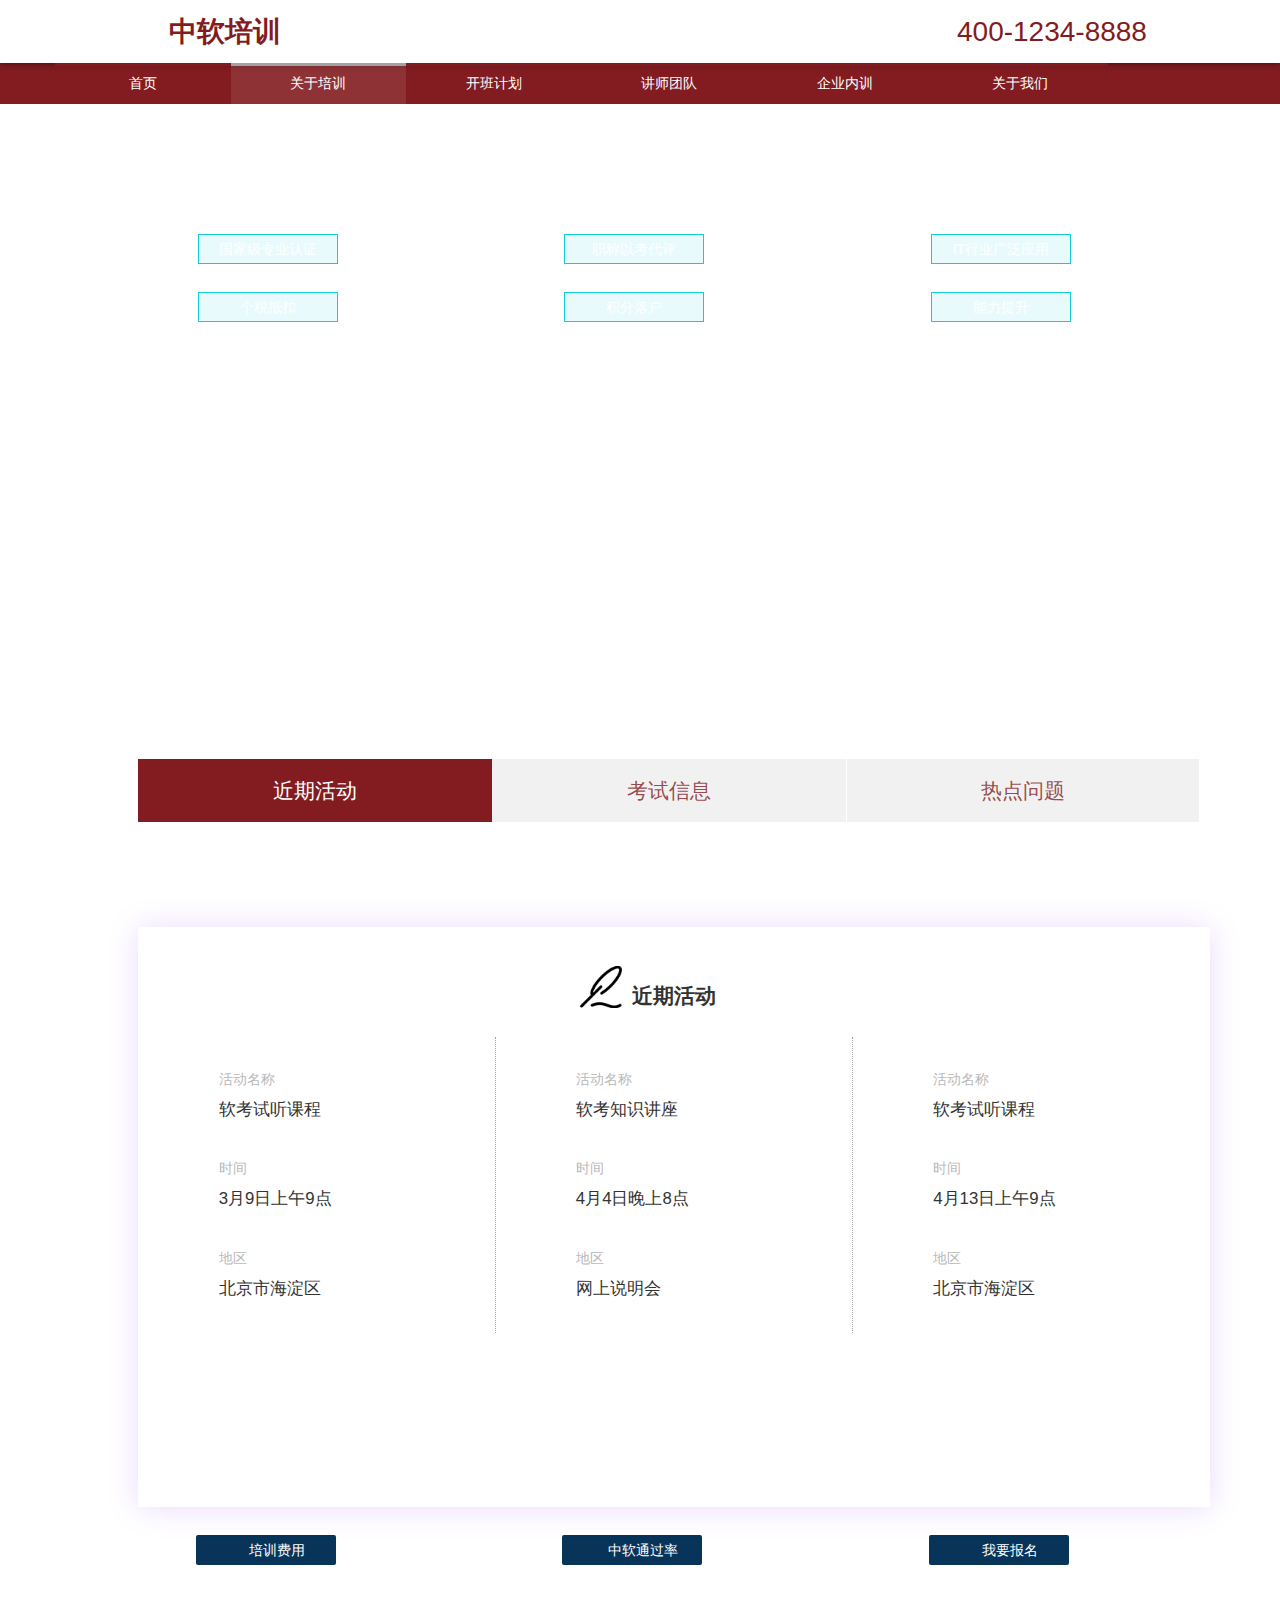
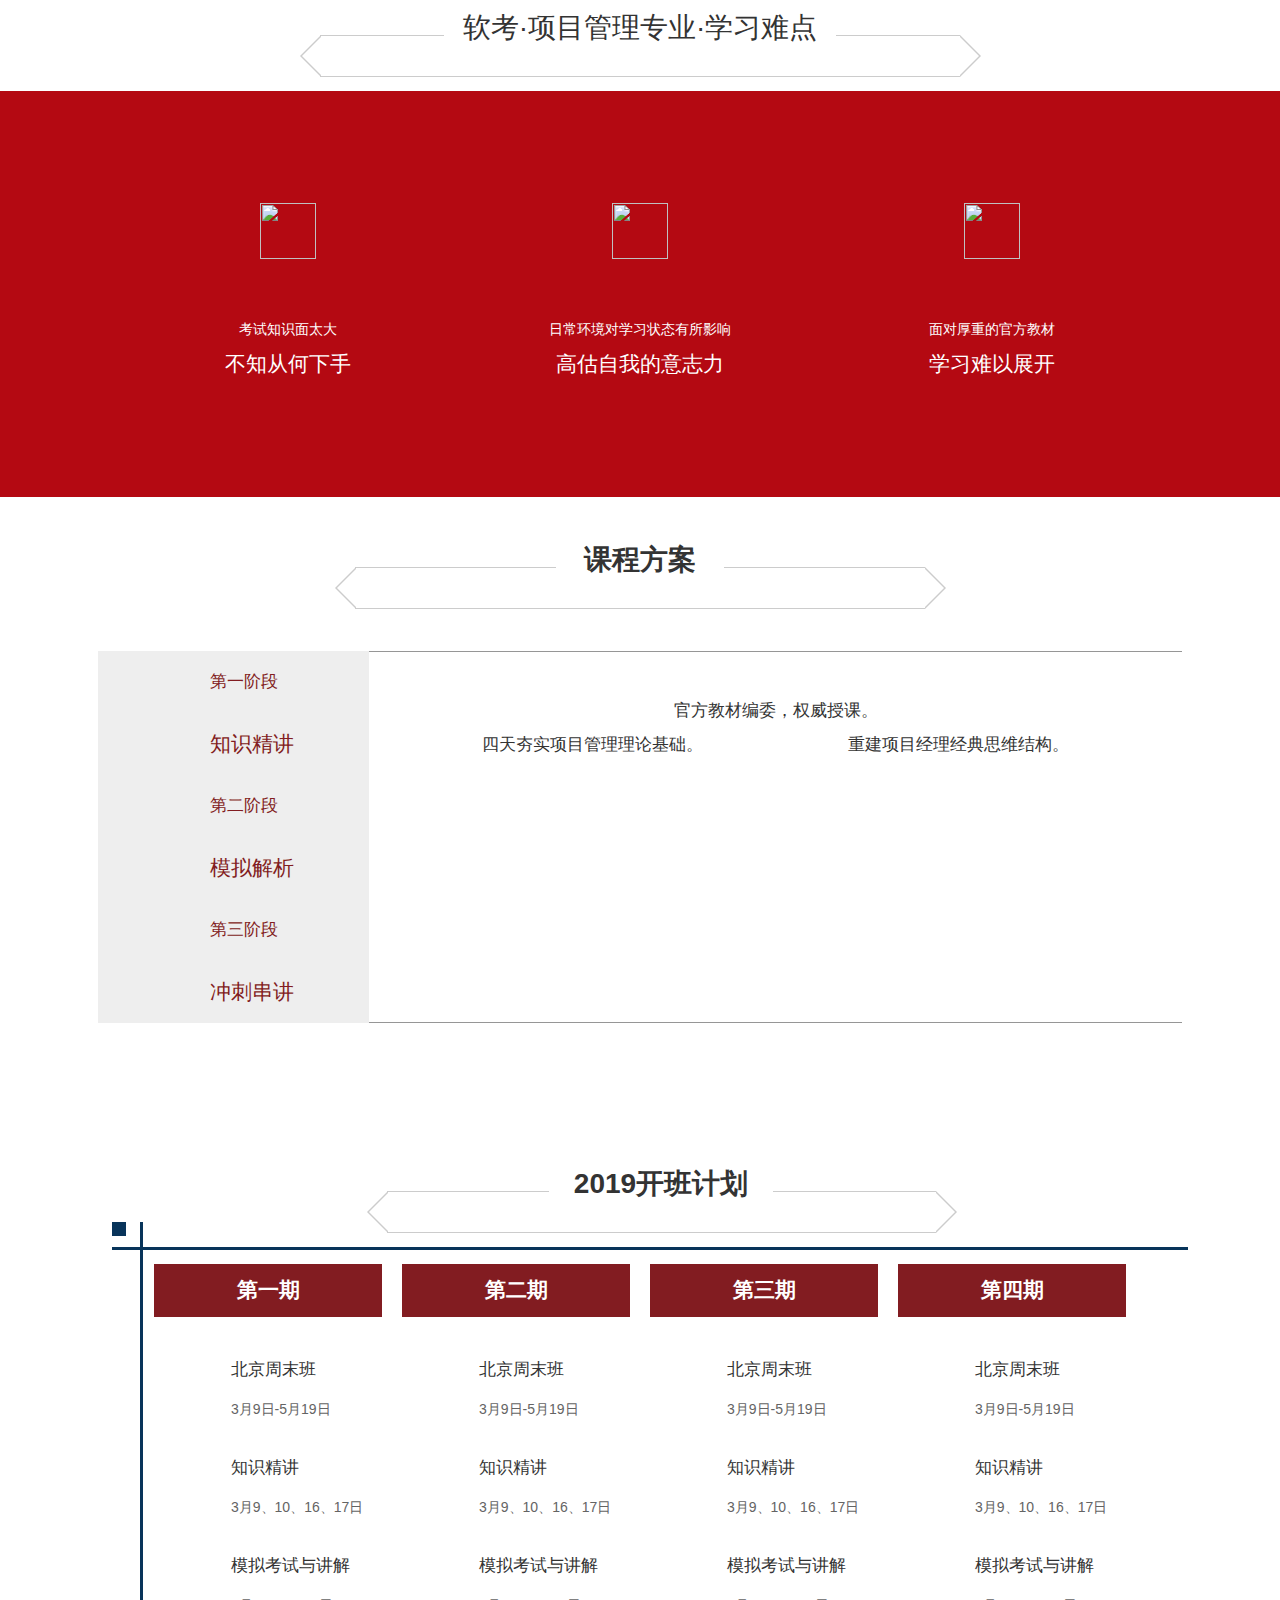
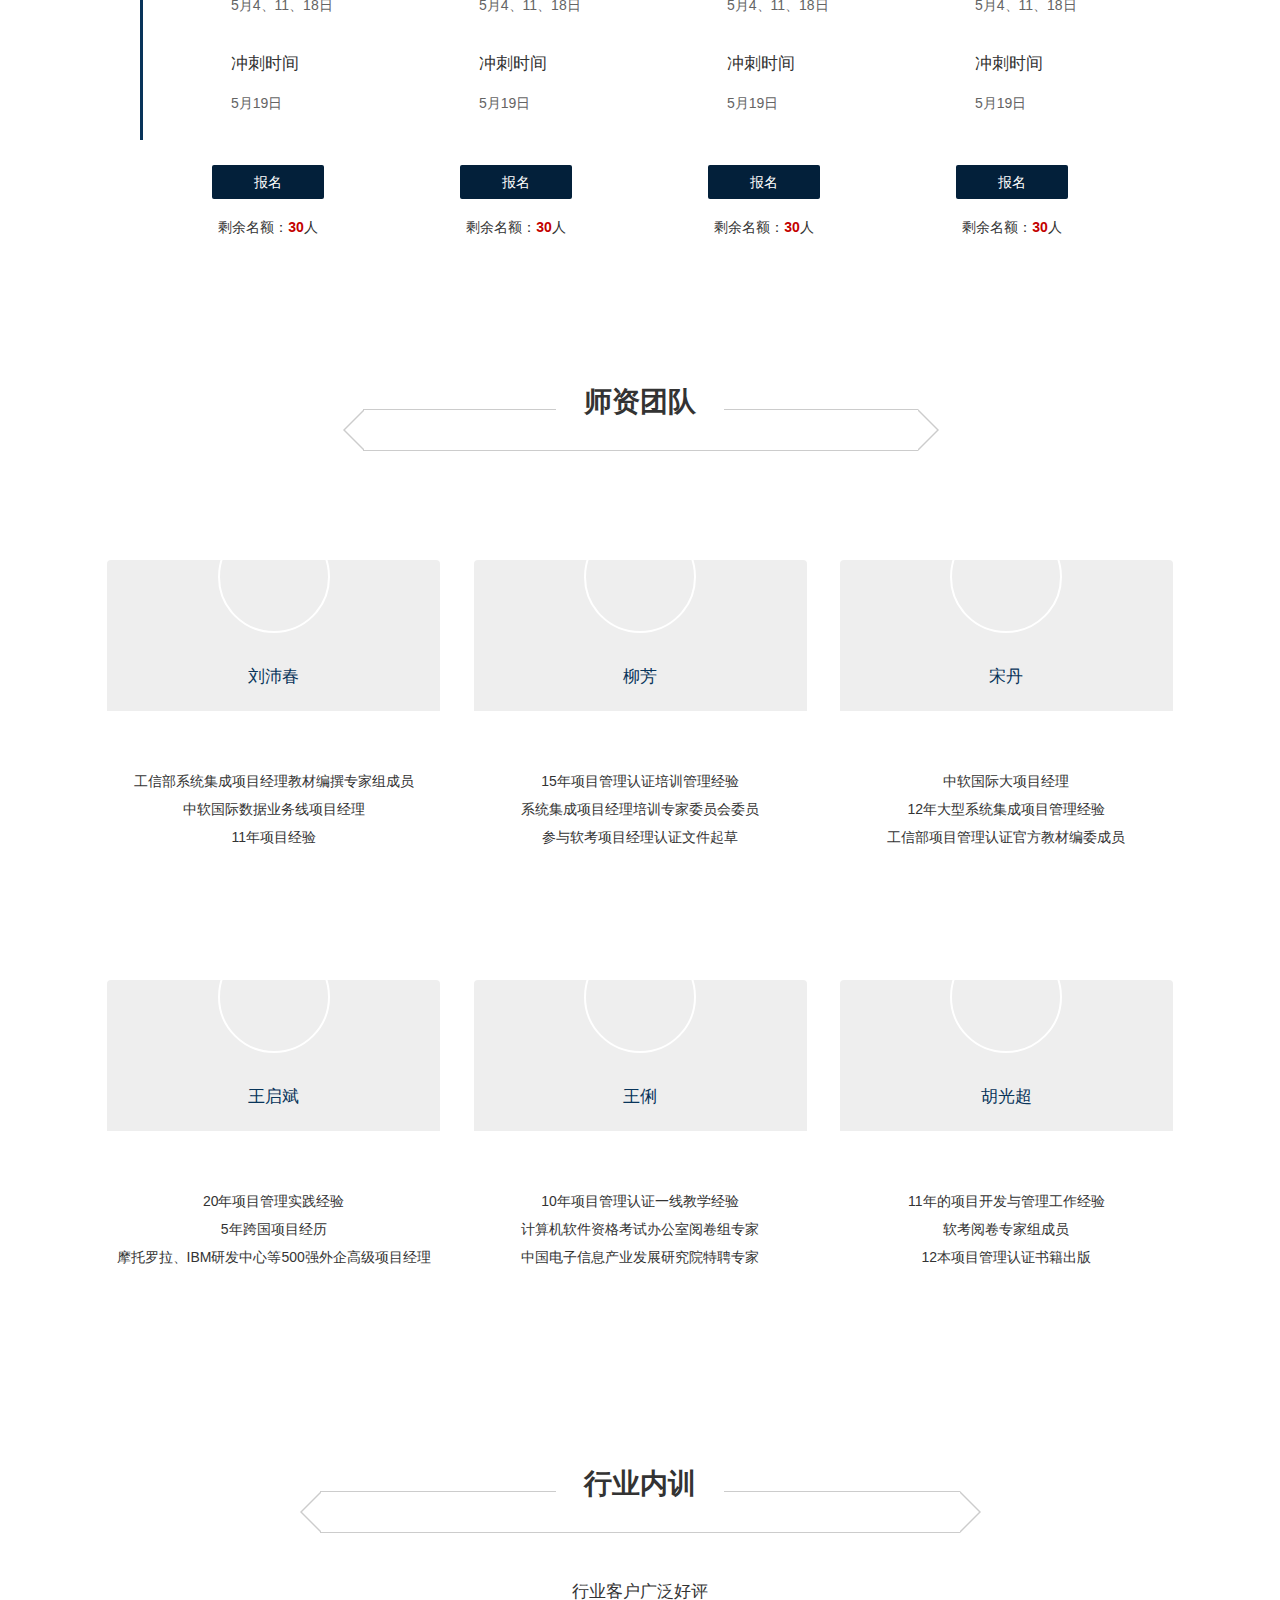
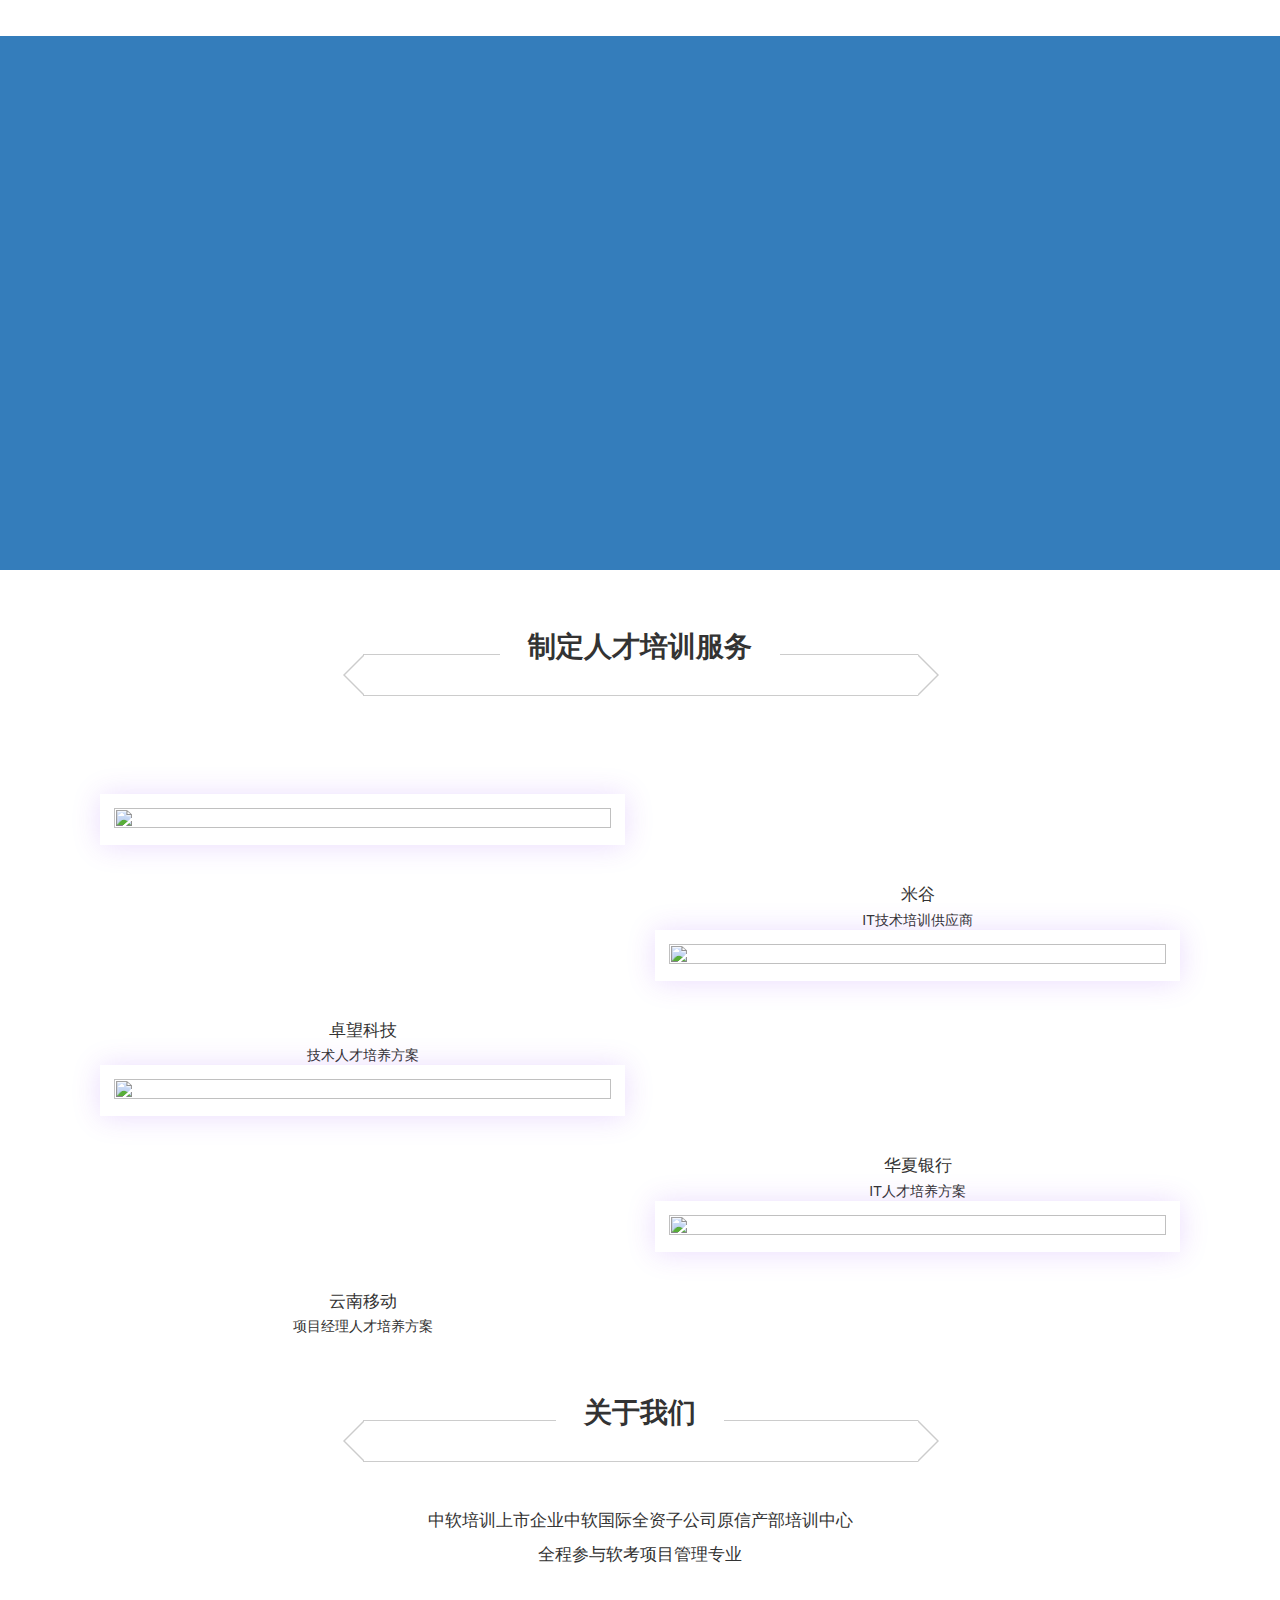
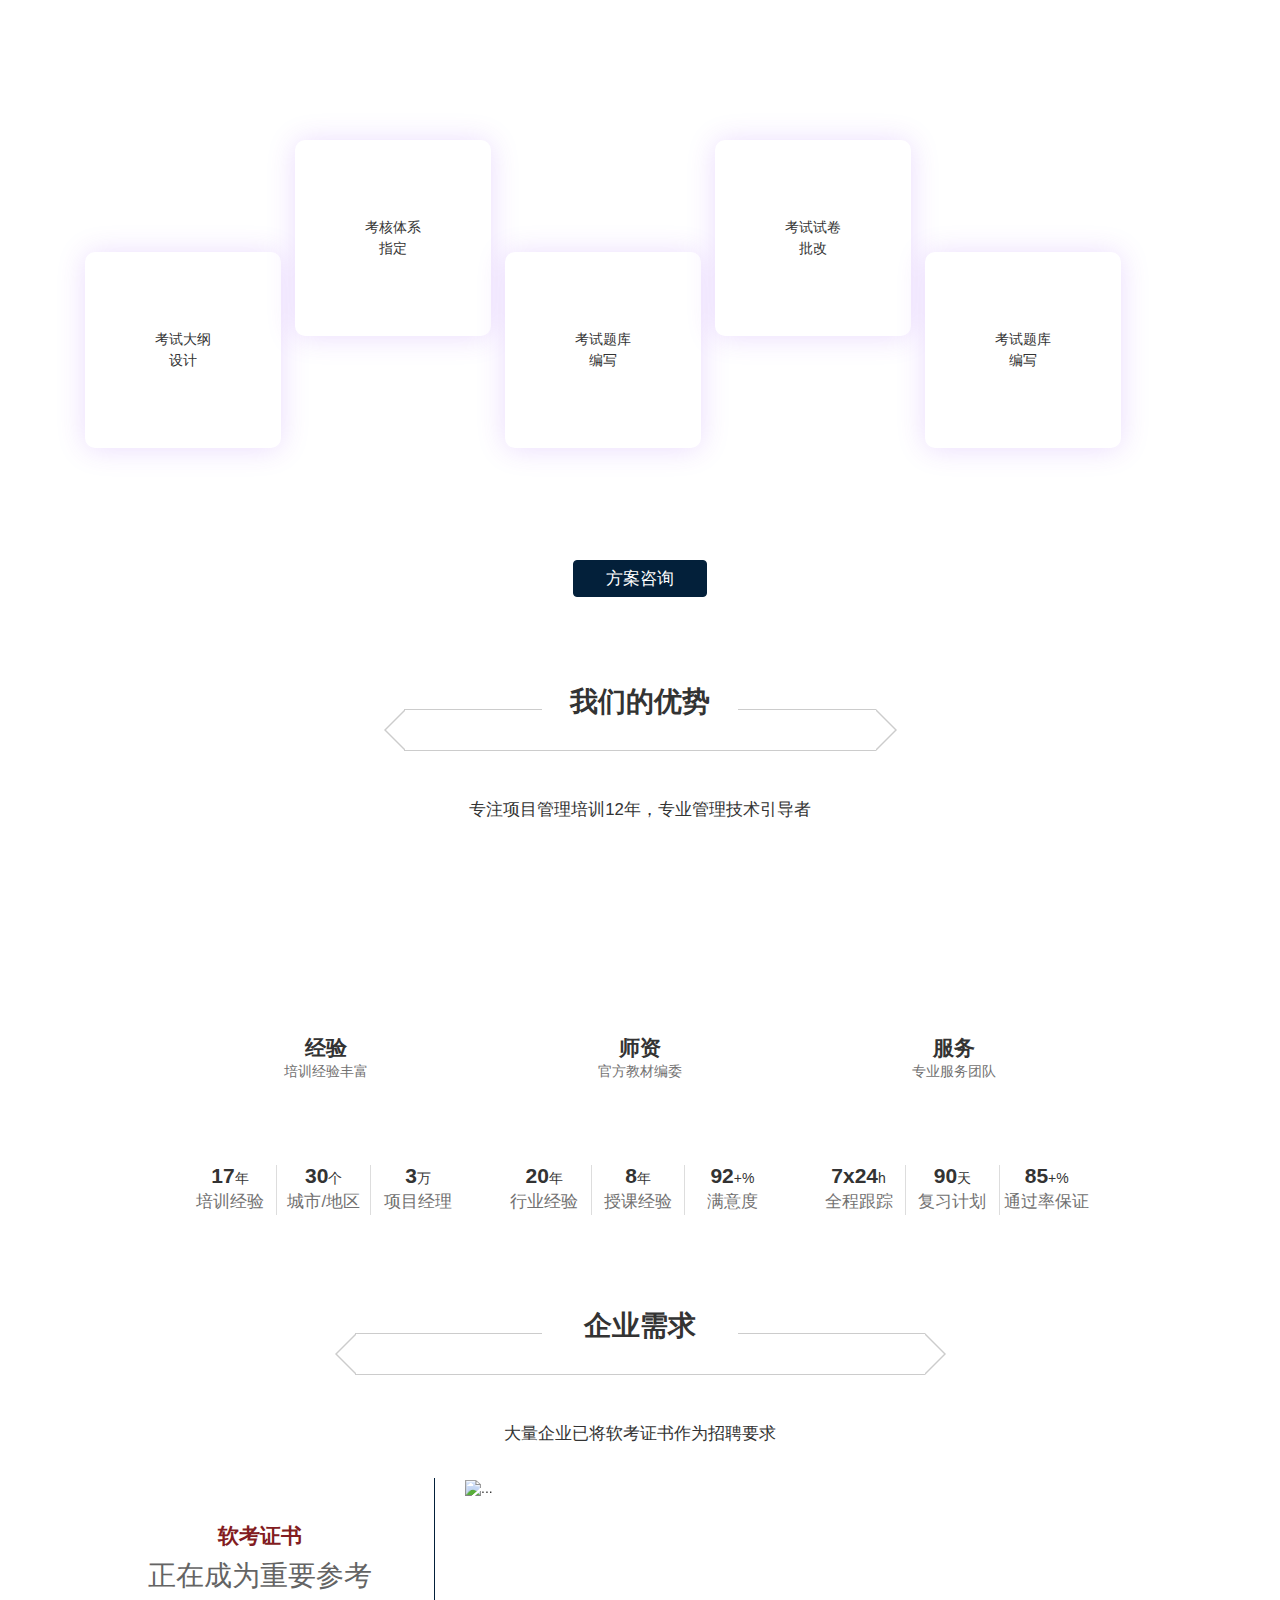
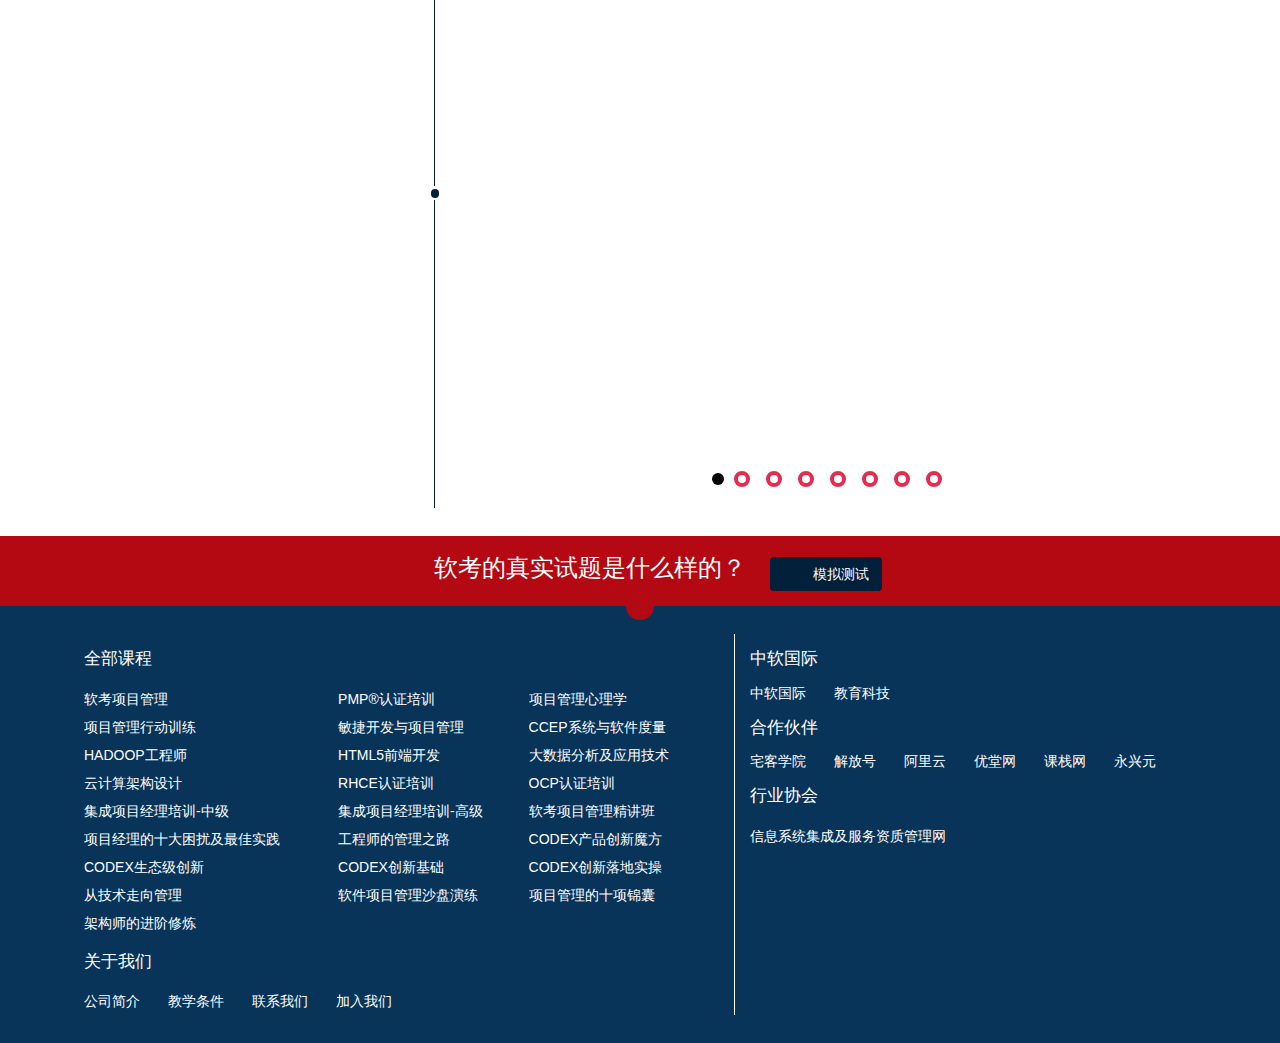
==== commit 30143c7a: "header_banner" ====
--- a/soft_act.html
+++ b/soft_act.html
@@ -575,13 +575,12 @@
                                 <span class="soft_team_logo1"></span>
                             </div>
                             <div class="soft_team_middle">
-                                <span>郑豪</span>
+                                <span>胡光超</span>
                             </div>
                             <div class="soft_team_bottom">
-                                <span>中软国际烟草业务线项目经理</span>
-                                <span>软考项目管理官方教材编委成员</span>
-                                <span>
-                                    13年大型复杂项目实施经验
+                                <span>11年的项目开发与管理工作经验</span>
+                                <span>软考阅卷专家组成员</span>
+                                <span>12本项目管理认证书籍出版
                                 </span>
                             </div>
                         </div>
@@ -1350,13 +1349,6 @@
         </div>
     </div>
 
-
-    <div class="soft_online_part">
-        <div class="soft_online_content"><span>在线咨询</span></div>
-    </div>
-    <button type="button" class="btn btn-primary" data-toggle="modal" id="soft_sign_btn" data-target="#exampleModal"
-        data-whatever="@mdo">Open
-        modal for @mdo</button>
     <div class="modal fade" id="exampleModal" tabindex="-1" role="dialog" aria-labelledby="exampleModalLabel">
         <div class="modal-dialog" role="document">
             <div class="modal-content">
@@ -1386,12 +1378,13 @@
                             <input type="text" class="form-control" id="message-code">
                         </div>
 
-                        <a href="javascript:void(0)" id="soft_sumbit_btn">报名</a>
+
 
                     </form>
                 </div>
                 <div class="modal-footer">
-                    <button type="button" class="btn btn-default" data-dismiss="modal">关闭</button>
+                    <button type="button" class="btn btn-default" data-dismiss="modal">关闭</button><a href="javascript:void(0)"
+                        class="btn" id="soft_sumbit_btn">报名</a>
                 </div>
             </div>
         </div>
--- a/css/main.css
+++ b/css/main.css
@@ -1009,7 +1009,7 @@
 
 .soft_act_new {
   width: 100%;
-  padding: 0 0 0 6%;
+  padding: 6em 0 0 6%;
   position: relative;
   z-index: 1;
   height: initial; }
@@ -1067,7 +1067,7 @@
 .soft_act_content {
   float: right;
   width: 100%;
-  height: 516px;
+  height: 580px;
   position: relative;
   box-shadow: 0px 1px 29px 0px rgba(136, 56, 244, 0.18); }
 
@@ -1117,30 +1117,27 @@
     font-size: 2em;
     text-align: center;
     opacity: 0.8;
-    color: #ffffff;
-    line-height: 105px; }
+    line-height: 105px;
+    padding-left: 3em;
+    box-shadow: 0 0 4px rgba(0, 0, 0, 0.6); }
   .soft_act_part1 ul {
     float: left; }
   .soft_act_part1 .soft_act1_ul1 {
-    overflow: hidden; }
+    overflow: hidden;
+    padding-top: 2em;
+    padding-bottom: 1em; }
     .soft_act_part1 .soft_act1_ul1 li:first-child {
-      background-color: #1945ef;
       margin-bottom: 30px; }
     .soft_act_part1 .soft_act1_ul1 li:nth-of-type(2) {
-      background-color: #fe6021;
       margin-bottom: 40px; }
-    .soft_act_part1 .soft_act1_ul1 li:nth-of-type(3) {
-      background-color: #906aff; }
   .soft_act_part1 .soft_act1_ul2 {
-    overflow: hidden; }
+    overflow: hidden;
+    padding-top: 2em;
+    padding-bottom: 1em; }
     .soft_act_part1 .soft_act1_ul2 li:first-child {
-      background-color: #3ec7f7;
       margin-bottom: 30px; }
     .soft_act_part1 .soft_act1_ul2 li:nth-of-type(2) {
-      background-color: #fbbc3f;
       margin-bottom: 40px; }
-    .soft_act_part1 .soft_act1_ul2 li:nth-of-type(3) {
-      background-color: #fe6021; }
   .soft_act_part1 li.active {
     width: 407px;
     height: 119px;
@@ -1635,88 +1632,98 @@
   position: relative;
   height: 900px;
   width: 100%; }
-  .soft_team_content .soft_team_item {
-    margin-right: 2em;
+
+.soft_team_item {
+  margin-right: 2em;
+  float: left;
+  width: 30%;
+  border-radius: 4px;
+  position: relative; }
+
+.soft_team_item {
+  position: absolute; }
+
+.soft_team_middle {
+  background-color: #eee;
+  color: #08345a;
+  font-size: 1.2em;
+  width: 100%;
+  height: 9em;
+  padding-top: 6em;
+  margin-top: 4em;
+  border-top-left-radius: 4px;
+  border-top-right-radius: 4px; }
+  .soft_team_middle span {
+    width: 100%;
+    line-height: 2em;
+    text-align: center;
+    display: block; }
+
+.soft_team_top {
+  position: relative;
+  width: 100%;
+  height: 0;
+  top: 0;
+  left: 0;
+  padding-top: 1em; }
+  .soft_team_top span {
+    display: block;
+    width: 8em;
+    height: 8em;
+    border-radius: 50%;
+    margin: auto;
+    background-repeat: no-repeat;
+    border: 2px solid #fff;
+    background-size: cover;
+    margin-top: 2em; }
+
+.soft_team_item:first-child {
+  left: 2%;
+  top: 0; }
+  .soft_team_item:first-child .soft_team_top span {
+    background-image: url(src/liupeichun.jpg); }
+
+.soft_team_item:nth-of-type(2) {
+  left: 35%;
+  top: 0; }
+  .soft_team_item:nth-of-type(2) .soft_team_top span {
+    background-image: url(src/liufang.jpg); }
+
+.soft_team_item:nth-of-type(3) {
+  left: 68%;
+  top: 0; }
+  .soft_team_item:nth-of-type(3) .soft_team_top span {
+    background-image: url(src/songdan.jpg); }
+
+.soft_team_item:nth-of-type(4) {
+  left: 2%;
+  top: 30em; }
+  .soft_team_item:nth-of-type(4) .soft_team_top span {
+    background-image: url(src/wangqifu.jpg); }
+
+.soft_team_item:nth-of-type(5) {
+  left: 35%;
+  top: 30em; }
+  .soft_team_item:nth-of-type(5) .soft_team_top span {
+    background-image: url(src/wangli.jpg); }
+
+.soft_team_item:nth-of-type(6) {
+  left: 68%;
+  top: 30em; }
+  .soft_team_item:nth-of-type(6) .soft_team_top span {
+    background-image: url(src/huguangchao.jpg); }
+
+.soft_team_bottom {
+  width: 100%;
+  padding-top: 4em;
+  overflow: hidden;
+  border-bottom-left-radius: 4px;
+  border-bottom-right-radius: 4px; }
+  .soft_team_bottom span {
     float: left;
-    width: 30%;
-    border-radius: 4px;
-    position: relative; }
-  .soft_team_content .soft_team_item {
-    position: absolute; }
-  .soft_team_content .soft_team_item:first-child {
-    left: 2%;
-    top: 0; }
-  .soft_team_content .soft_team_item:nth-of-type(2) {
-    left: 35%;
-    top: 0; }
-  .soft_team_content .soft_team_item:nth-of-type(3) {
-    left: 68%;
-    top: 0; }
-  .soft_team_content .soft_team_item:nth-of-type(4) {
-    left: 2%;
-    top: 30em; }
-  .soft_team_content .soft_team_item:nth-of-type(5) {
-    left: 35%;
-    top: 30em; }
-  .soft_team_content .soft_team_item:nth-of-type(6) {
-    left: 68%;
-    top: 30em; }
-  .soft_team_content .soft_team_middle {
-    background-color: #eee;
-    color: #08345a;
-    font-size: 1.2em;
     width: 100%;
-    height: 9em;
-    padding-top: 6em;
-    margin-top: 4em;
-    border-top-left-radius: 4px;
-    border-top-right-radius: 4px; }
-    .soft_team_content .soft_team_middle span {
-      width: 100%;
-      line-height: 2em;
-      text-align: center;
-      display: block; }
-  .soft_team_content .soft_team_top {
-    position: relative;
-    width: 100%;
-    height: 0;
-    top: 0;
-    left: 0;
-    padding-top: 1em; }
-    .soft_team_content .soft_team_top span {
-      display: block;
-      width: 8em;
-      height: 8em;
-      border-radius: 50%;
-      margin: auto;
-      background-image: url(src/team_logo1.png);
-      background-repeat: no-repeat;
-      border: 2px solid #fff;
-      background-size: contain;
-      margin-top: 2em; }
-  .soft_team_content .soft_team_item.active .soft_team_middle {
-    height: 13em;
-    padding-top: 10em;
-    margin-top: 0;
-    color: #fff;
-    background-color: #08345a;
-    box-shadow: 0 0 4px rgba(0, 0, 0, 0.6); }
-  .soft_team_content .soft_team_item.active .soft_team_top span {
-    width: 9em;
-    height: 9em; }
-  .soft_team_content .soft_team_item.active .soft_team_bottom {
-    box-shadow: 0 0 4px rgba(0, 0, 0, 0.6); }
-  .soft_team_content .soft_team_bottom {
-    width: 100%;
-    padding-top: 4em;
-    overflow: hidden;
-    border-bottom-left-radius: 4px;
-    border-bottom-right-radius: 4px; }
-    .soft_team_content .soft_team_bottom span {
-      float: left;
-      width: 100%;
-      line-height: 2em;
-      text-align: center; }
+    line-height: 2em;
+    text-align: center; }
 
 .soft_largest_box8 {
   background-color: #347dbb;
@@ -1731,7 +1738,8 @@
 
 .soft_trade_top {
   position: relative;
-  z-index: 1; }
+  z-index: 1;
+  padding-top: 6em; }
 
 .soft_server {
   padding-top: 4em; }
@@ -1809,13 +1817,15 @@
     .soft_open_part .soft_open_qi ul {
       float: left;
       width: 100%;
-      overflow: hidden; }
+      overflow: hidden;
+      padding-top: 2em; }
       .soft_open_part .soft_open_qi ul li {
         width: 100%;
         float: left;
         overflow: hidden;
         position: relative;
-        padding-left: 5.5em; }
+        padding-left: 5.5em;
+        height: 7em; }
         .soft_open_part .soft_open_qi ul li span {
           float: left;
           width: 100%; }
@@ -1995,9 +2005,10 @@
     width: 8em;
     border-radius: 4px;
     line-height: 2em;
-    color: #08345a;
-    border: 1px solid #68839a;
-    margin-left: calc(50% - 4em); }
+    color: #FFFFFF;
+    border: 1px solid #03203A;
+    margin-left: calc(50% - 4em);
+    background-color: #03203A; }
 
 .ad_max_div {
   width: 90%;
@@ -2040,11 +2051,6 @@
 @media screen and (max-width: 768px) {
   .ad_after_bg {
     display: none; } }
-.ad_content_div1.active,
-.ad_content_div2.active,
-.ad_content_div3.active {
-  box-shadow: 0 0 0.5em rgba(0, 0, 0, 0.6); }
-
 @media screen and (max-width: 768px) {
   .ad_content_div1,
   .ad_content_div2 {
@@ -2209,11 +2215,13 @@
     font-size: 2em; }
 
 .soft_lb_div {
-  position: relative; }
+  position: relative;
+  padding-bottom: 2em; }
 
 .soft_bottom_leftdiv {
   position: relative;
-  border-right: 1px solid #03203A; }
+  border-right: 1px solid #03203A;
+  height: 630px; }
 
 .soft_bottom_leftdiv::before {
   position: absolute;
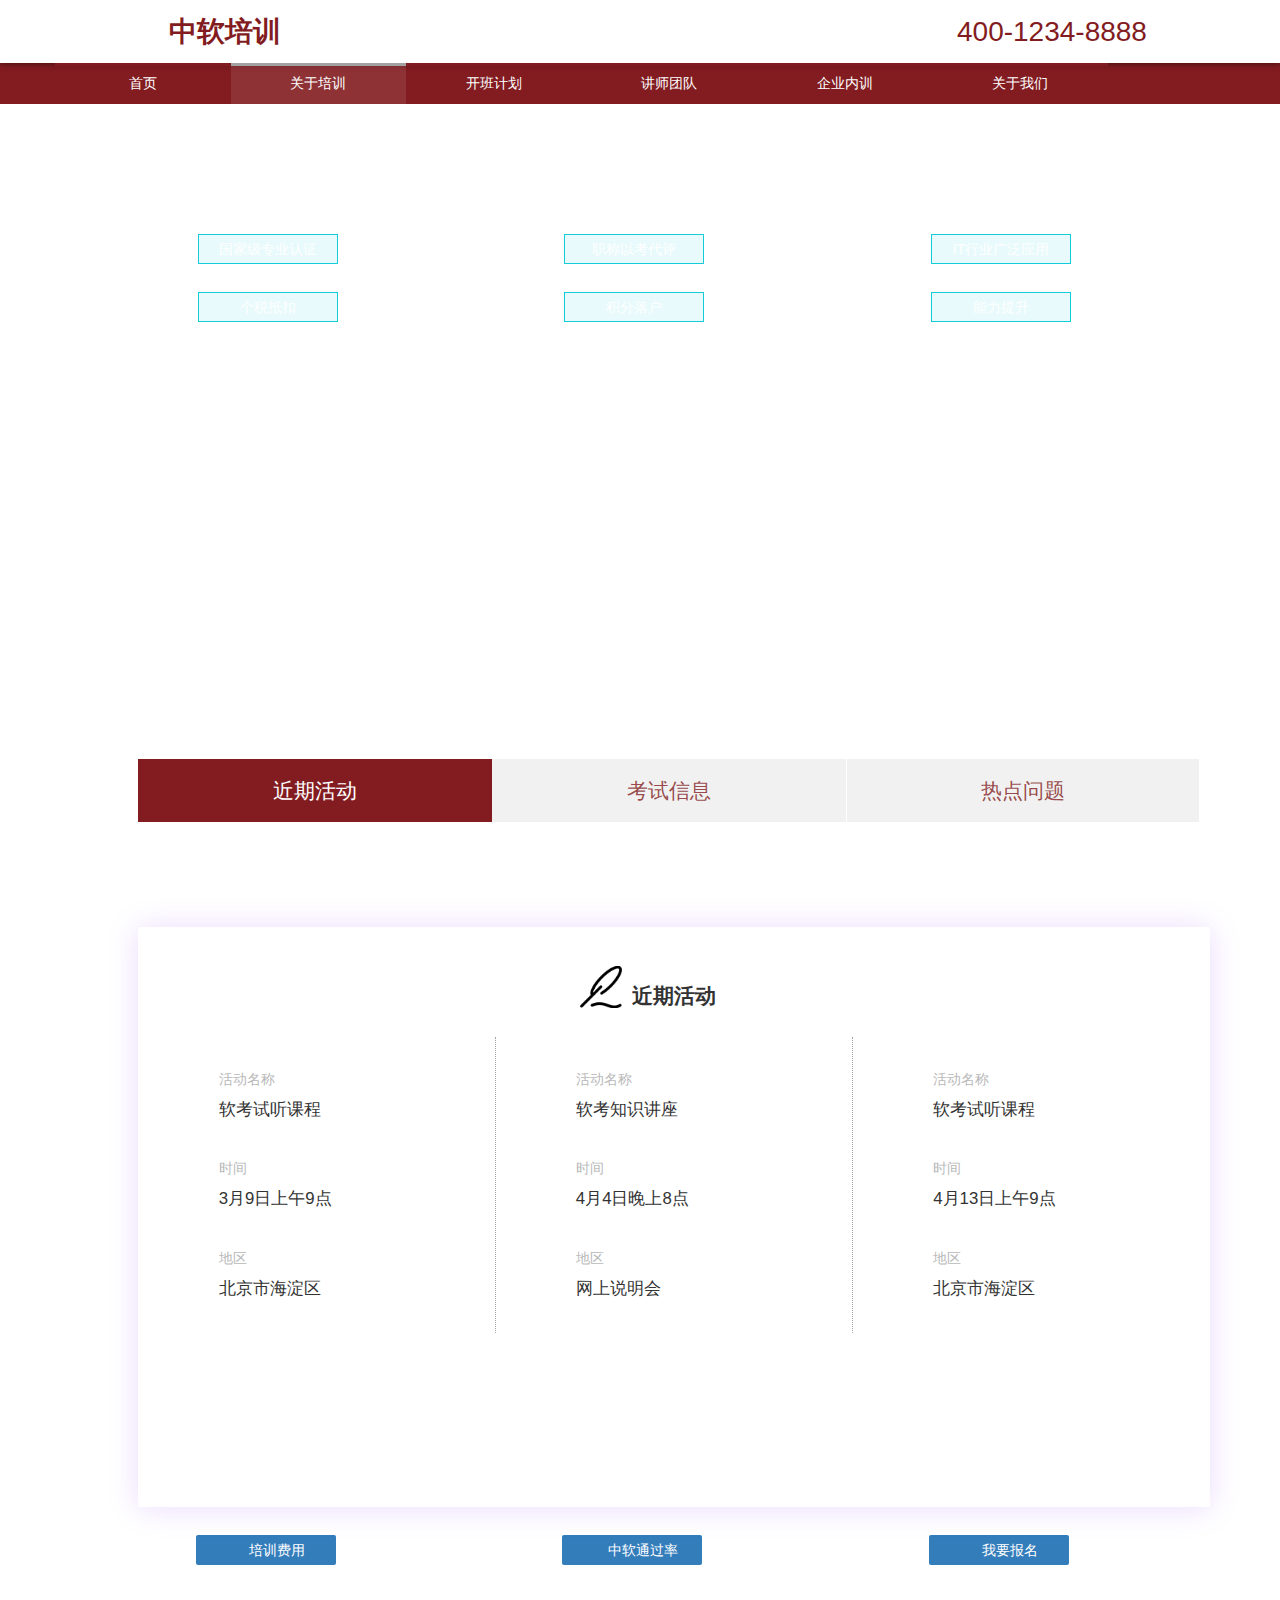
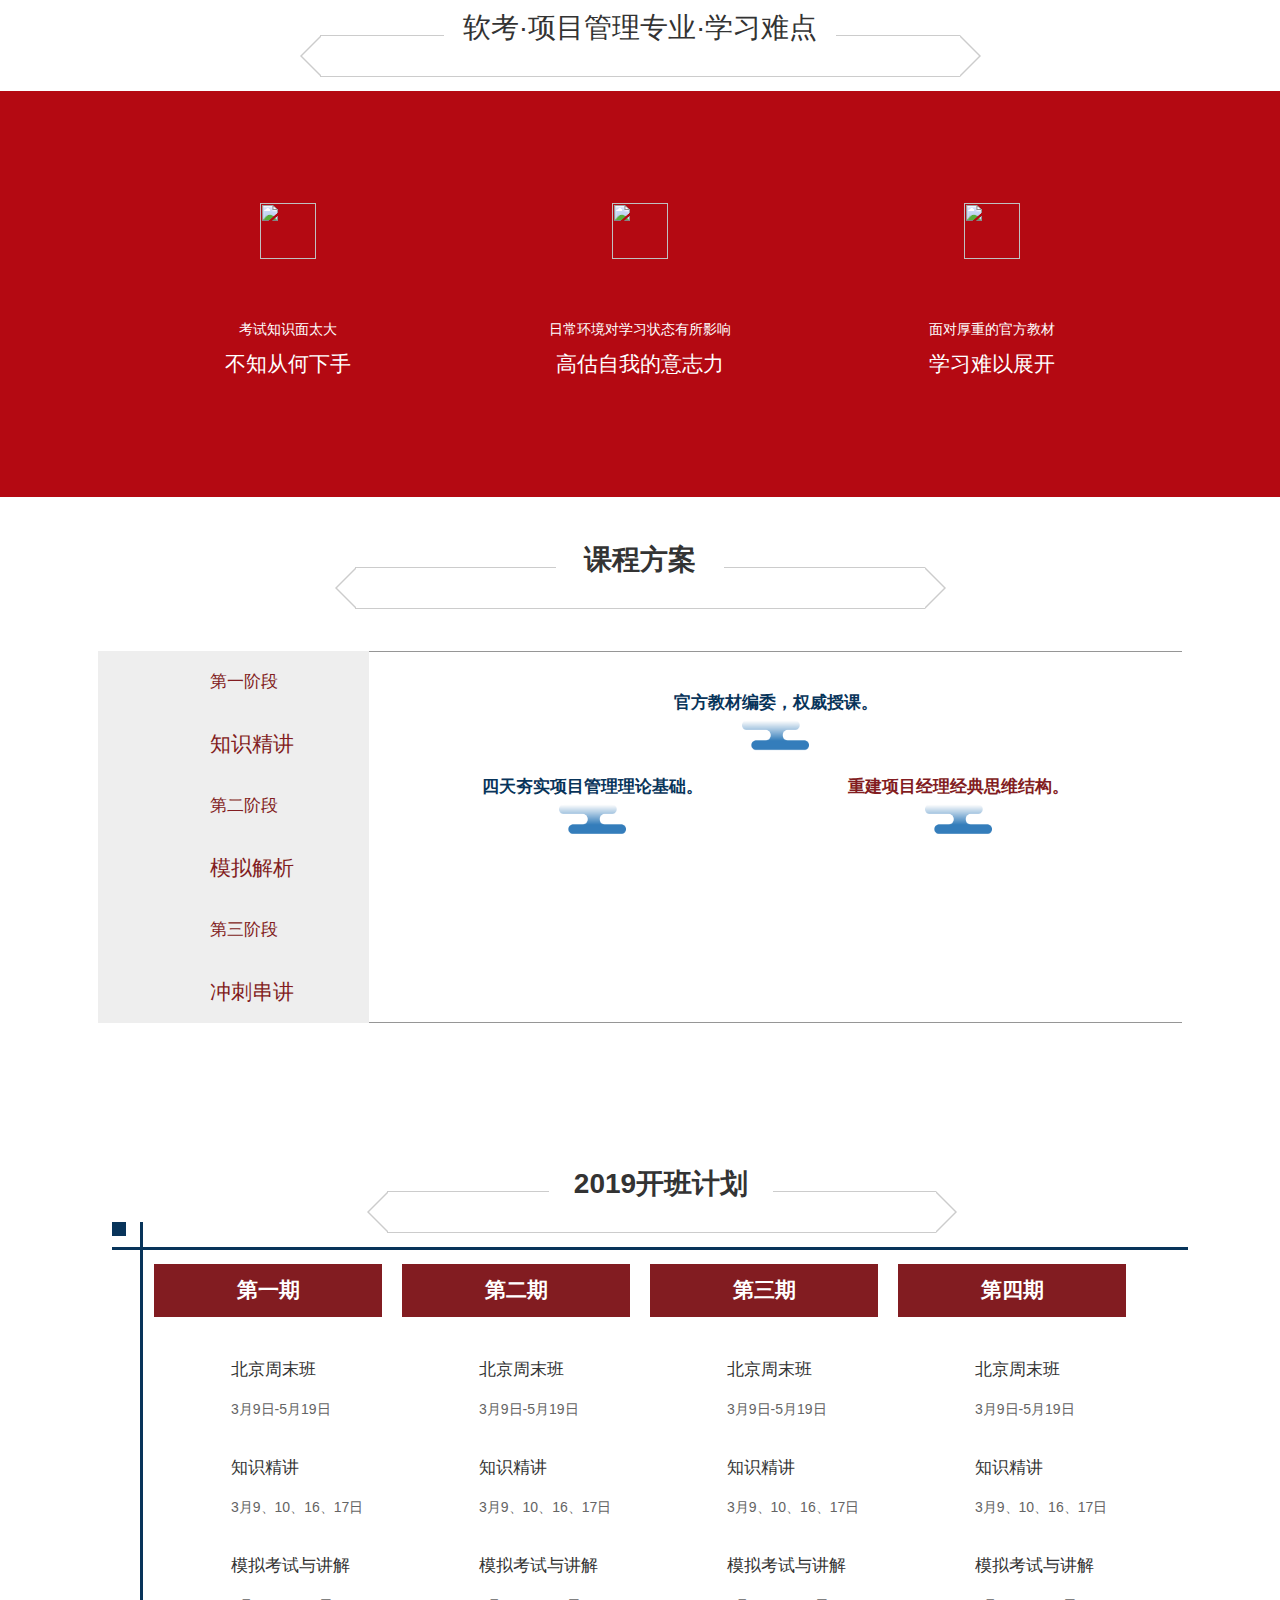
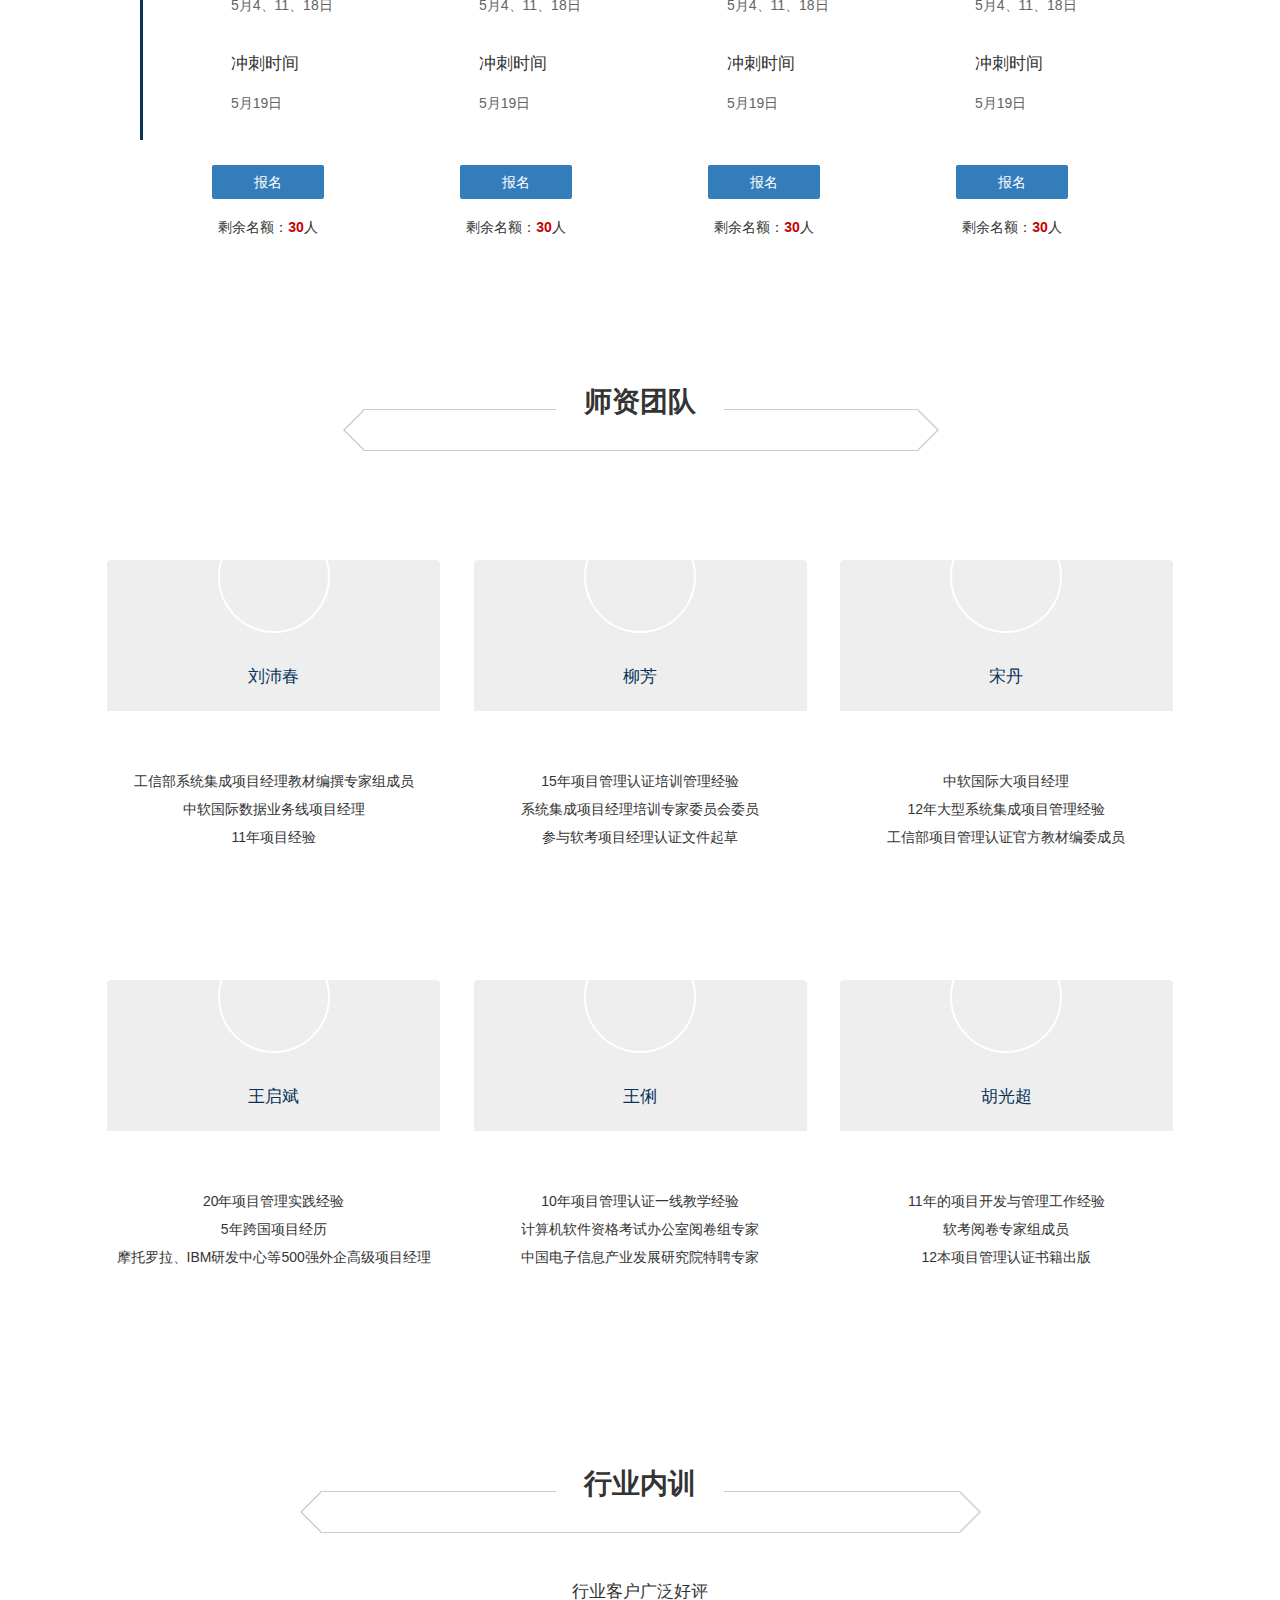
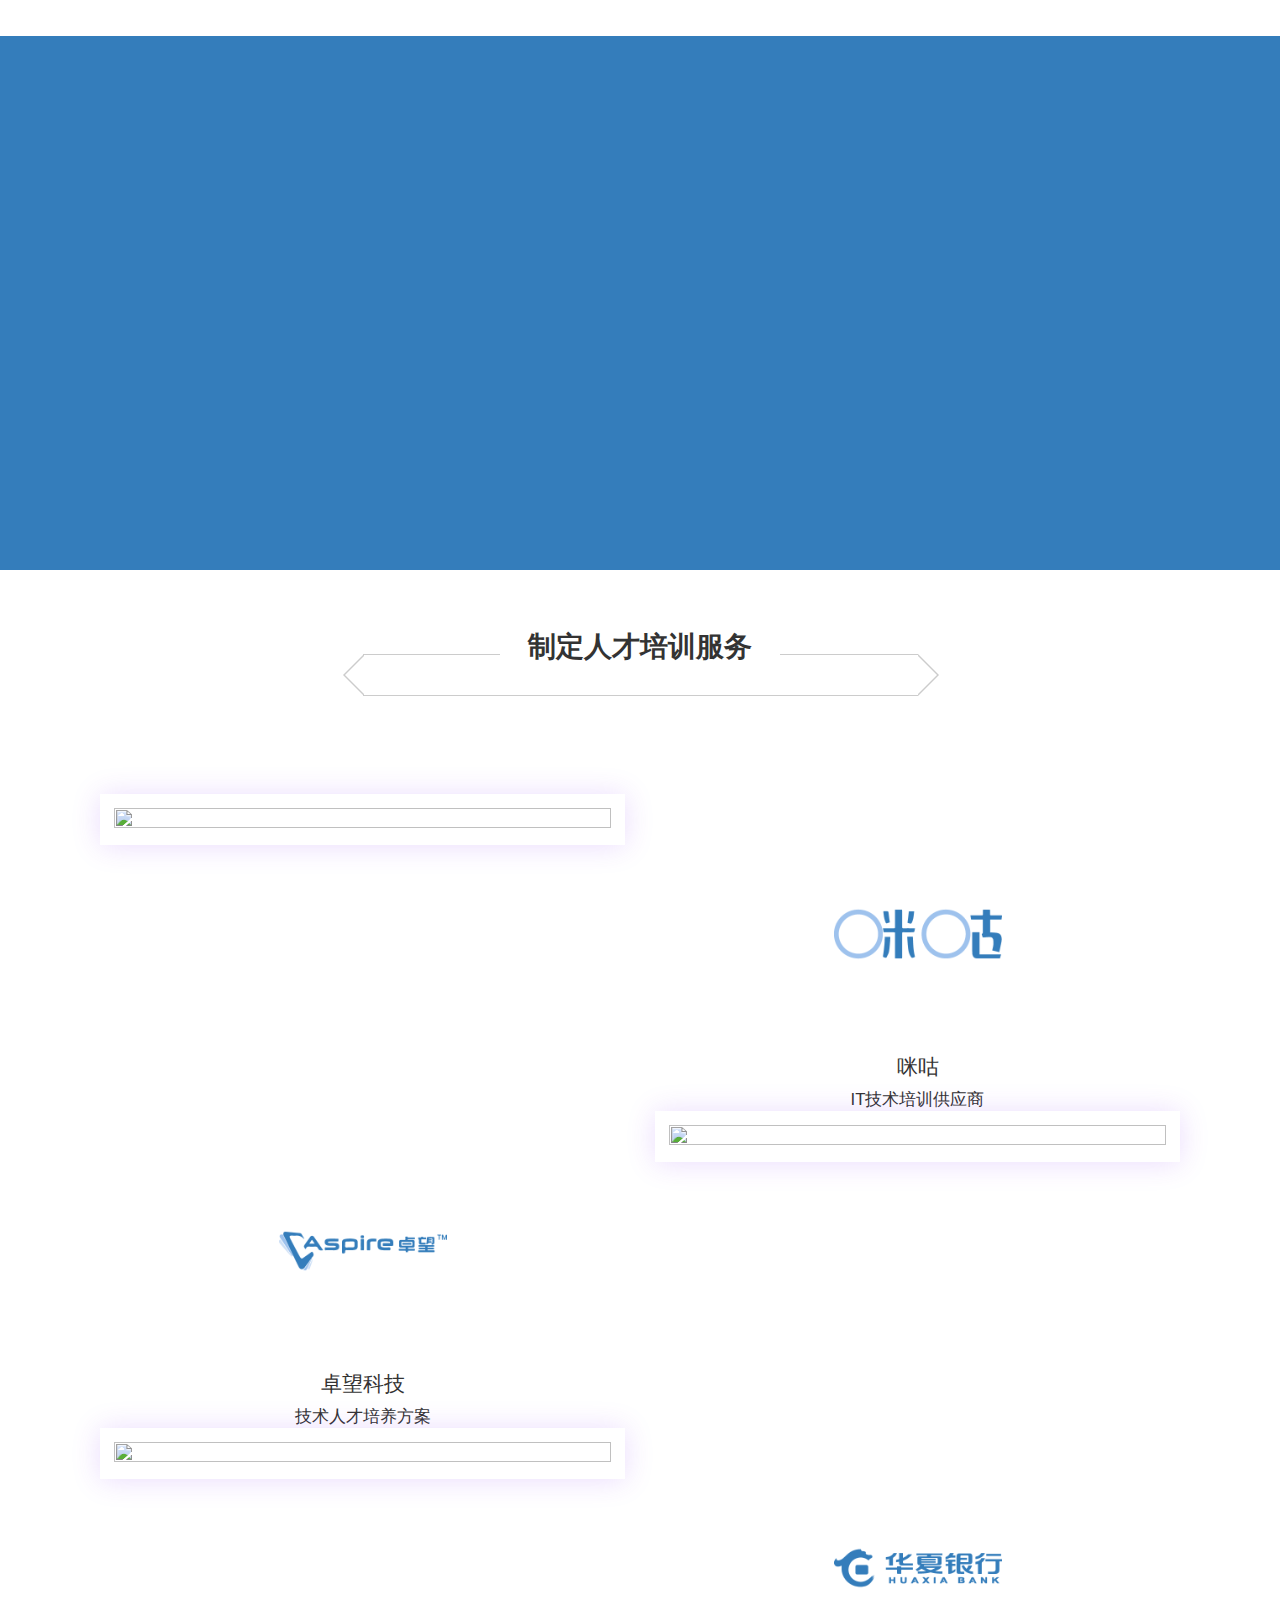
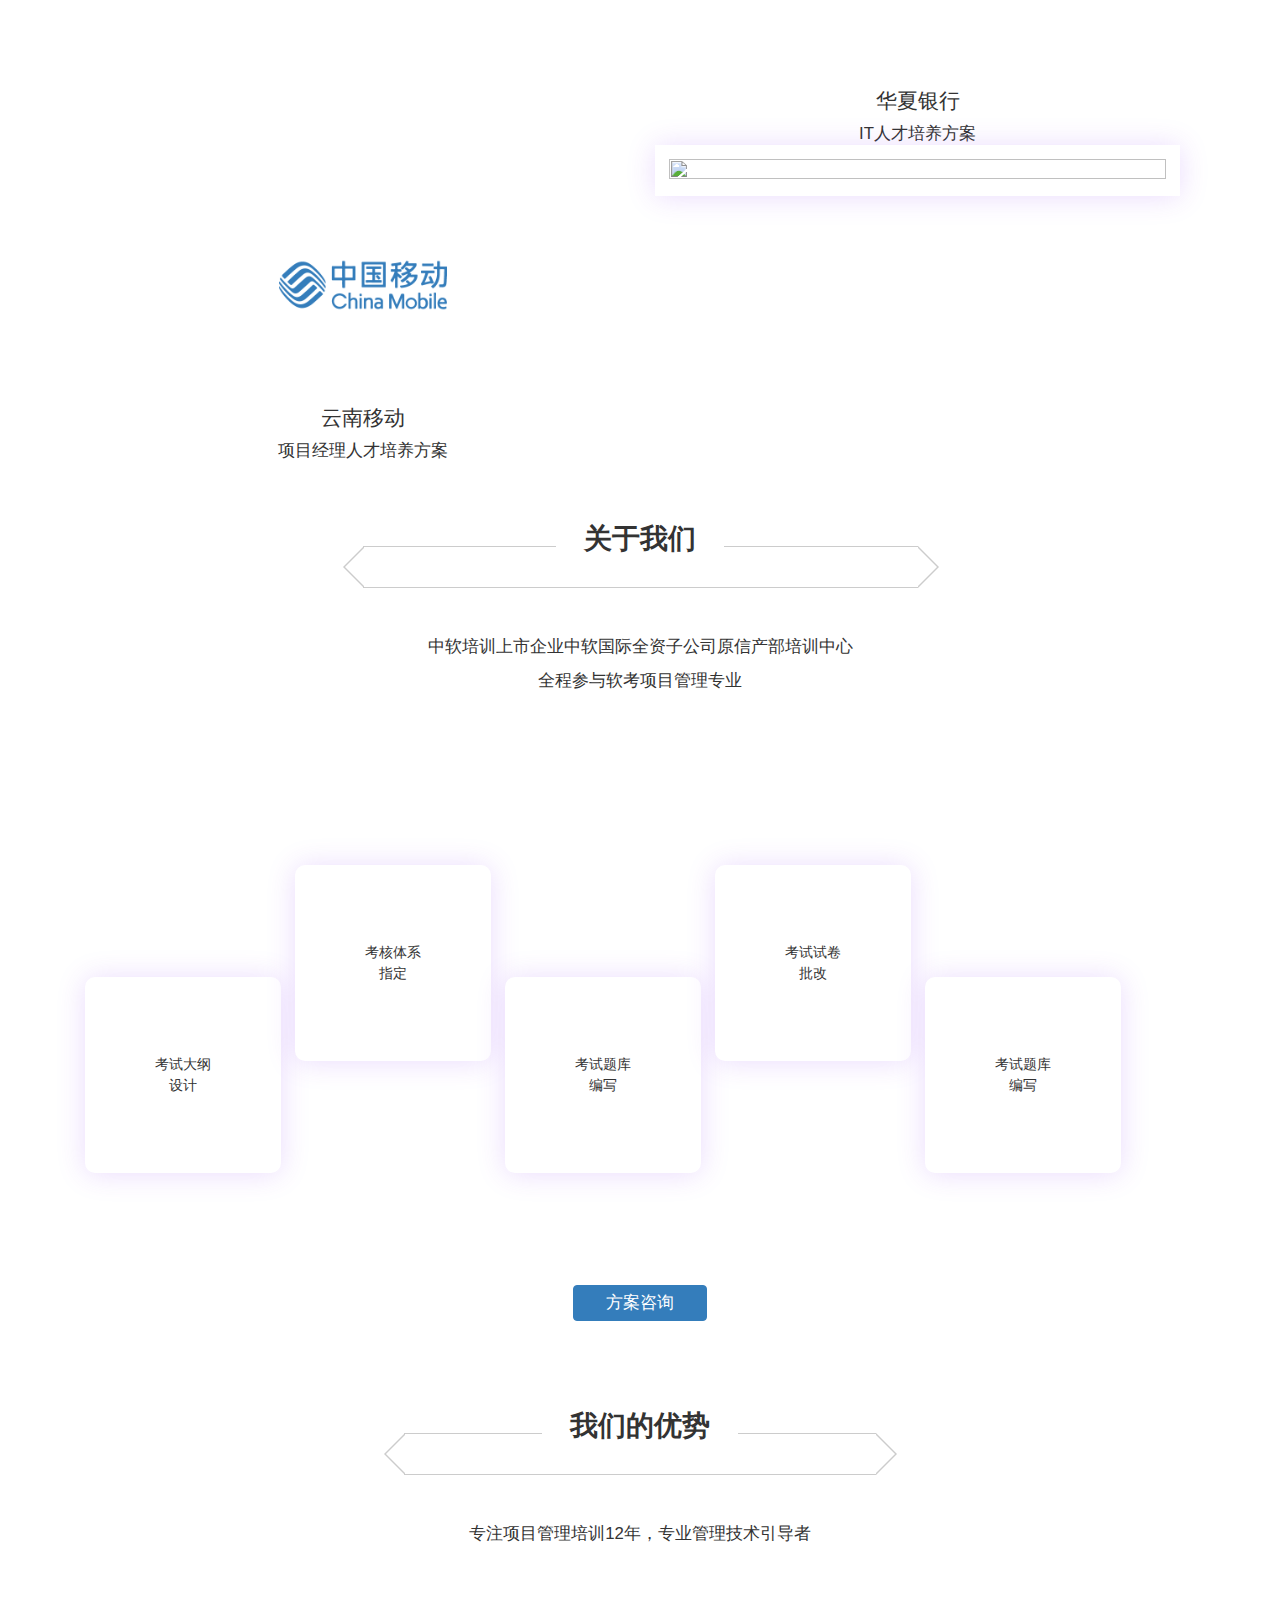
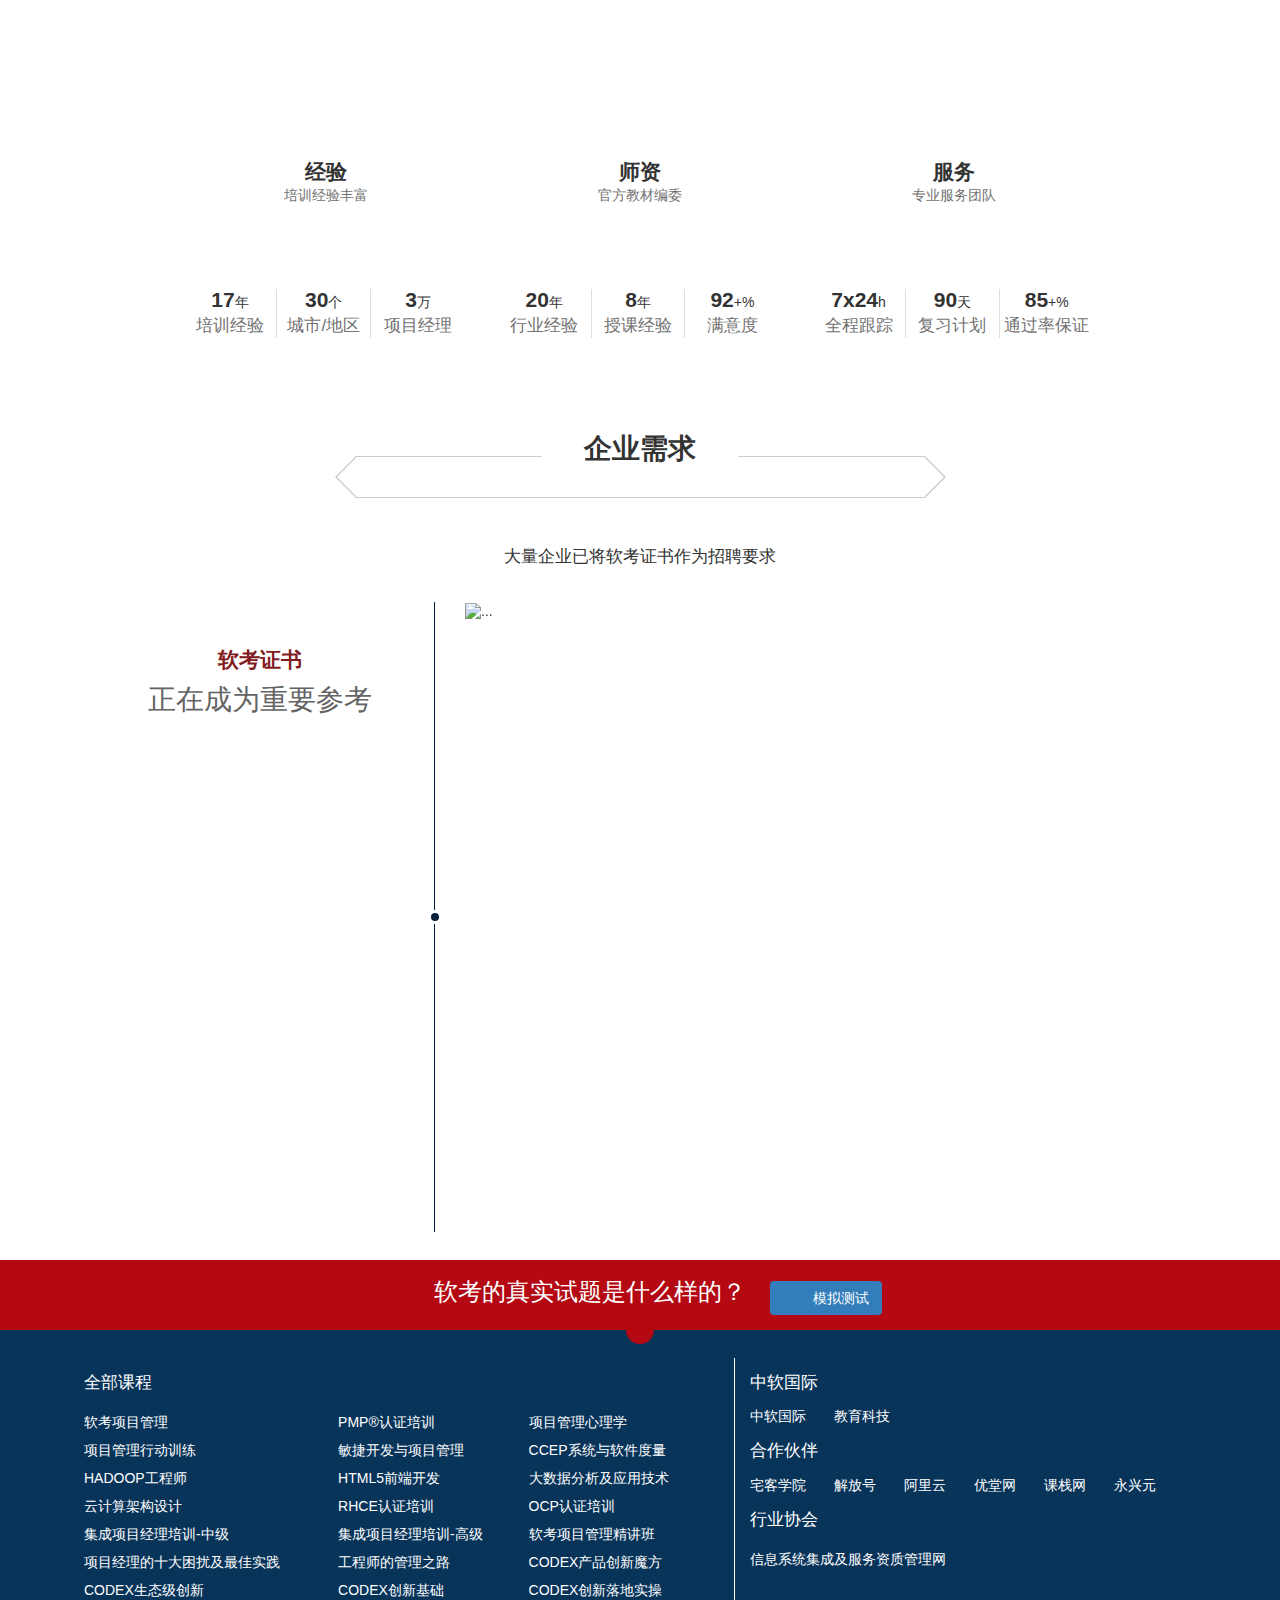
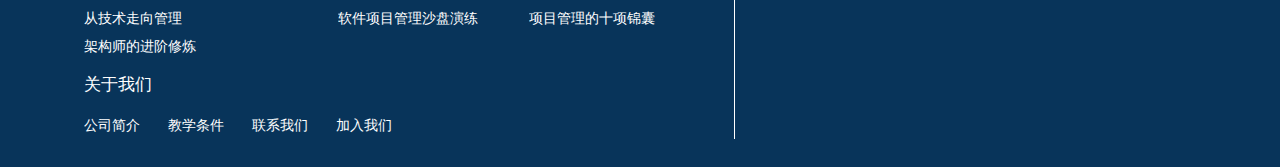
==== commit 08409f8b: "add_logo_add_submit_even" ====
--- a/soft_act.html
+++ b/soft_act.html
@@ -633,16 +633,20 @@
                             </div>
                         </div>
                         <div class="col-md-6 col-sm-6 col-lg-6 col-xs-12 soft_server_right">
-                            <div class="soft_server_logo"></div>
+                            <div class="soft_server_logo">
+                                <img src="css/src/migu.png" alt="">
+                            </div>
                             <div class="soft_server_text">
-                                <dt>米谷</dt>
+                                <dt>咪咕</dt>
                                 <span>IT技术培训供应商</span>
                             </div>
                         </div>
                     </div>
                     <div class="row soft_srver_row2">
                         <div class="col-md-6 col-sm-6 col-lg-6 col-xs-12 soft_server_left">
-                            <div class="soft_server_logo"></div>
+                            <div class="soft_server_logo">
+                                <img src="css/src/zhuowang.png" alt="">
+                            </div>
                             <div class="soft_server_text">
                                 <dt>卓望科技</dt>
                                 <span>技术人才培养方案</span>
@@ -662,7 +666,9 @@
                             </div>
                         </div>
                         <div class="col-md-6 col-sm-6 col-lg-6 col-xs-12 soft_server_right">
-                            <div class="soft_server_logo"></div>
+                            <div class="soft_server_logo">
+                                <img src="css/src/huaxia.png" alt="">
+                            </div>
                             <div class="soft_server_text">
                                 <dt>华夏银行</dt>
                                 <span>IT人才培养方案</span>
@@ -671,7 +677,9 @@
                     </div>
                     <div class="row soft_srver_row4">
                         <div class="col-md-6 col-sm-6 col-lg-6 col-xs-12 soft_server_left">
-                            <div class="soft_server_logo"></div>
+                            <div class="soft_server_logo">
+                                <img src="css/src/yidong.png" alt="">
+                            </div>
                             <div class="soft_server_text">
                                 <dt>云南移动</dt>
                                 <span>项目经理人才培养方案</span>
@@ -756,9 +764,9 @@
         <div class="container">
             <div class="row">
                 <div class="col-lg-12 col-md-12 col-sm-12 col-xs-12 ">
-                    <button class="soft_call_btn">
+                    <a class="soft_call_btn" target="_black" href="www.baidu.com">
                         方案咨询
-                    </button></div>
+                    </a></div>
             </div>
 
         </div>
@@ -879,18 +887,6 @@
 
 
                     <div id="carousel-example-generic" class="carousel slide" data-ride="carousel">
-                        <!-- Indicators -->
-                        <ol class="carousel-indicators">
-                            <li data-target="#carousel-example-generic" data-slide-to="0" class="active"></li>
-                            <li data-target="#carousel-example-generic" data-slide-to="1"></li>
-                            <li data-target="#carousel-example-generic" data-slide-to="2"></li>
-                            <li data-target="#carousel-example-generic" data-slide-to="3"></li>
-                            <li data-target="#carousel-example-generic" data-slide-to="4"></li>
-                            <li data-target="#carousel-example-generic" data-slide-to="5"></li>
-                            <li data-target="#carousel-example-generic" data-slide-to="6"></li>
-                            <li data-target="#carousel-example-generic" data-slide-to="7"></li>
-                        </ol>
-
                         <!-- Wrapper for slides -->
                         <a class="left carousel-control" href="#carousel-example-generic" role="button" data-slide="prev">
 
@@ -1361,11 +1357,11 @@
 
                         <div class="form-group">
                             <label for="recipient-name" class="control-label">姓名:</label>
-                            <input type="text" class="form-control" id="recipient-name">
+                            <input type="text" class="form-control" id="recipient-name" />
                         </div>
                         <div class="form-group">
                             <label for="recipient-phonenum" class="control-label">手机号:</label>
-                            <input type="text" class="form-control" id="recipient-phonenum">
+                            <input type="text" class="form-control" id="recipient-phonenum" />
                         </div>
                         <div class="form-group">
                             <label for="message-text" class="control-label">公司:</label>
@@ -1373,22 +1369,28 @@
                         </div>
 
                         <div class="form-group">
-                            <a href="javascript:void(0)" id="soft_send_code">点击获取验证码</a>
                             <label for="message-code" class="control-label">验证码:</label>
-                            <input type="text" class="form-control" id="message-code">
+                            <div class="input-group">
+                                <input type="text" class="form-control" aria-describedby="basic-addon2" id="message-code" />
+                                <span class="input-group-addon soft_get_code" id="soft_send_code">
+                                    获取验证码</span>
+                            </div>
                         </div>
 
 
 
                     </form>
                 </div>
-                <div class="modal-footer">
-                    <button type="button" class="btn btn-default" data-dismiss="modal">关闭</button><a href="javascript:void(0)"
-                        class="btn" id="soft_sumbit_btn">报名</a>
-                </div>
-            </div>
-        </div>
-    </div>
+                <div class="
+                                    modal-footer">
+                    <button type="button" class="btn btn-default" data-dismiss="modal">关闭</button>
+                    <button type="button" class="btn btn-primary" id="soft_sumbit_btn">报名</button>
+
+                </div>
+            </div>
+        </div>
+    </div>
+
 </body>
 
 </html>--- a/css/main.css
+++ b/css/main.css
@@ -1160,7 +1160,7 @@
         width: 100%;
         margin-bottom: 1em; } }
   .soft_act_bottom button {
-    background-color: #08345A;
+    background-color: #347dbb;
     color: #FFFFFF;
     line-height: 2em;
     width: 10em;
@@ -1478,12 +1478,12 @@
       display: block;
       position: absolute;
       content: ' ';
-      width: 1em;
+      width: 2em;
       height: 2em;
       z-index: 1;
       background: url(src/arrow_left.png);
       background-repeat: no-repeat;
-      background-size: contain;
+      background-size: cover;
       right: 0;
       top: calc(50% - 1em); }
 
@@ -1497,19 +1497,37 @@
 .soft_lesson_top {
   width: 100%;
   height: 182px;
-  padding: 3em 5%;
+  padding: 0em 5%;
   overflow: hidden; }
   .soft_lesson_top span {
     float: left;
     font-size: 1.2em;
     line-height: 2em;
-    text-align: center; }
+    text-align: center;
+    position: relative;
+    font-weight: bold; }
+  .soft_lesson_top span::before {
+    content: ' ';
+    display: block;
+    width: 4em;
+    height: 4em;
+    position: absolute;
+    left: calc(50% - 2em);
+    top: 1em;
+    background-image: url(src/yun.png);
+    background-repeat: no-repeat;
+    background-size: contain; }
   .soft_lesson_top span:first-child {
-    width: 100%; }
+    width: 100%;
+    color: #08345a;
+    margin-top: 2em;
+    margin-bottom: 3em; }
   .soft_lesson_top span:nth-of-type(2) {
-    width: 50%; }
+    width: 50%;
+    color: #08345a; }
   .soft_lesson_top span:nth-of-type(3) {
-    width: 50%; }
+    width: 50%;
+    color: #821c21; }
 
 .soft_lesson_bg {
   width: 100%;
@@ -1727,7 +1745,6 @@
 
 .soft_largest_box8 {
   background-color: #347dbb;
-  background-color: #347dbb;
   background-image: url(src/chanp_1.png);
   background-repeat: no-repeat;
   background-size: cover;
@@ -1764,8 +1781,7 @@
   padding-top: 4em; }
   .soft_server_logo img {
     display: block;
-    width: 6em;
-    height: 6em;
+    width: 12em;
     margin: auto; }
 
 .soft_server_text {
@@ -1773,7 +1789,7 @@
   width: 100%; }
   .soft_server_text dt {
     font-weight: normal;
-    font-size: 1.2em;
+    font-size: 1.5em;
     display: block;
     width: 100%;
     line-height: 2em;
@@ -1781,6 +1797,7 @@
   .soft_server_text span {
     text-align: center;
     width: 100%;
+    font-size: 1.2em;
     display: block; }
 
 .soft_open_part {
@@ -1880,10 +1897,12 @@
       .soft_open_part .soft_set .soft_set_reset button {
         display: block;
         width: 8em;
-        background-color: #03203A;
-        color: #FFFFFF;
+        background-color: #347dbb;
+        color: #fff;
         border-radius: 2px;
         margin: auto; }
+      .soft_open_part .soft_set .soft_set_reset button:hover {
+        border-color: #347dbb; }
   .soft_open_part .soft_open_qi:last-child {
     margin: 0; }
   .soft_open_part .soft_join_btn {
@@ -1892,7 +1911,7 @@
   .soft_open_part .soft_open_qi.active {
     box-shadow: 0 0 4px rgba(0, 0, 0, 0.6); }
     .soft_open_part .soft_open_qi.active dt {
-      background-color: #5C89CC; }
+      background-color: #347dbb; }
     .soft_open_part .soft_open_qi.active ul li:first-child::before {
       background-image: url(src/open_icon5.png); }
     .soft_open_part .soft_open_qi.active ul li:nth-of-type(2)::before {
@@ -2001,14 +2020,21 @@
   padding-top: 8em;
   width: 100%; }
   .soft_call_largest .soft_call_btn {
+    display: block;
     font-size: 1.2em;
     width: 8em;
+    text-align: center;
     border-radius: 4px;
     line-height: 2em;
     color: #FFFFFF;
-    border: 1px solid #03203A;
+    border: 1px solid #347dbb;
     margin-left: calc(50% - 4em);
-    background-color: #03203A; }
+    background-color: #347dbb; }
+  .soft_call_largest a:hover {
+    text-decoration: none; }
+
+.soft_get_code {
+  cursor: pointer; }
 
 .ad_max_div {
   width: 90%;
@@ -2260,7 +2286,7 @@
   height: 6em;
   margin-top: 14em;
   position: absolute;
-  z-index: 10; }
+  z-index: 1; }
 
 .carousel-control.left,
 .carousel-control.right {
@@ -2270,7 +2296,7 @@
 .carousel-control.right::before {
   font-size: 2em;
   font-family: 'Glyphicons Halflings';
-  color: #232323;
+  color: #fff;
   display: block; }
 
 .carousel-control.left::before {
@@ -2322,13 +2348,21 @@
     padding: 0 1em;
     line-height: 1.5em; }
   .soft_test_right button {
+    position: relative;
     float: left;
     color: #FFFFFF;
     width: 8em;
     border-radius: 4px;
     padding-left: 3em;
     margin-top: 0.5em;
-    background-color: #03203A; }
+    background-color: #347dbb; }
+  .soft_test_right button::before {
+    font-family: 'Glyphicons Halflings';
+    content: ' \e065';
+    position: absolute;
+    font-size: 1.5em;
+    left: 0.6em;
+    top: 0; }
 
 .soft_banner_div {
   width: 100%;
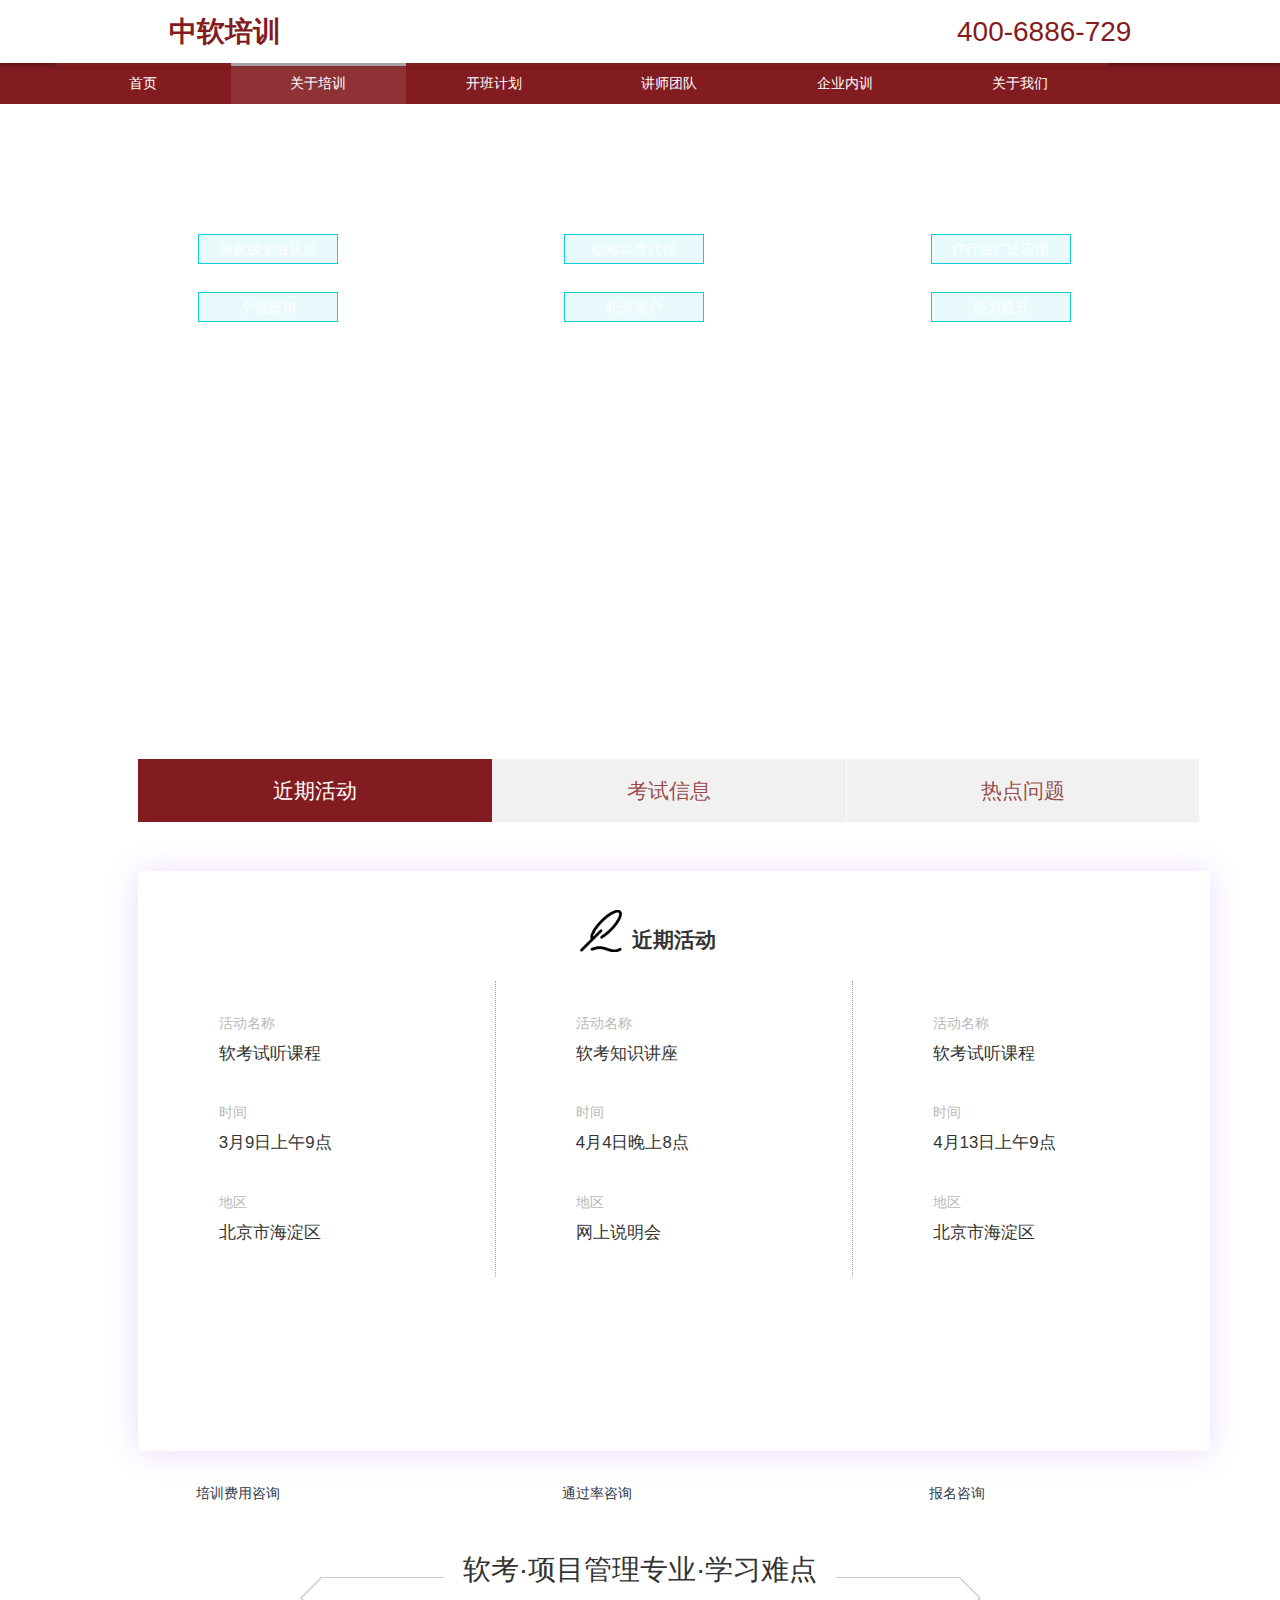
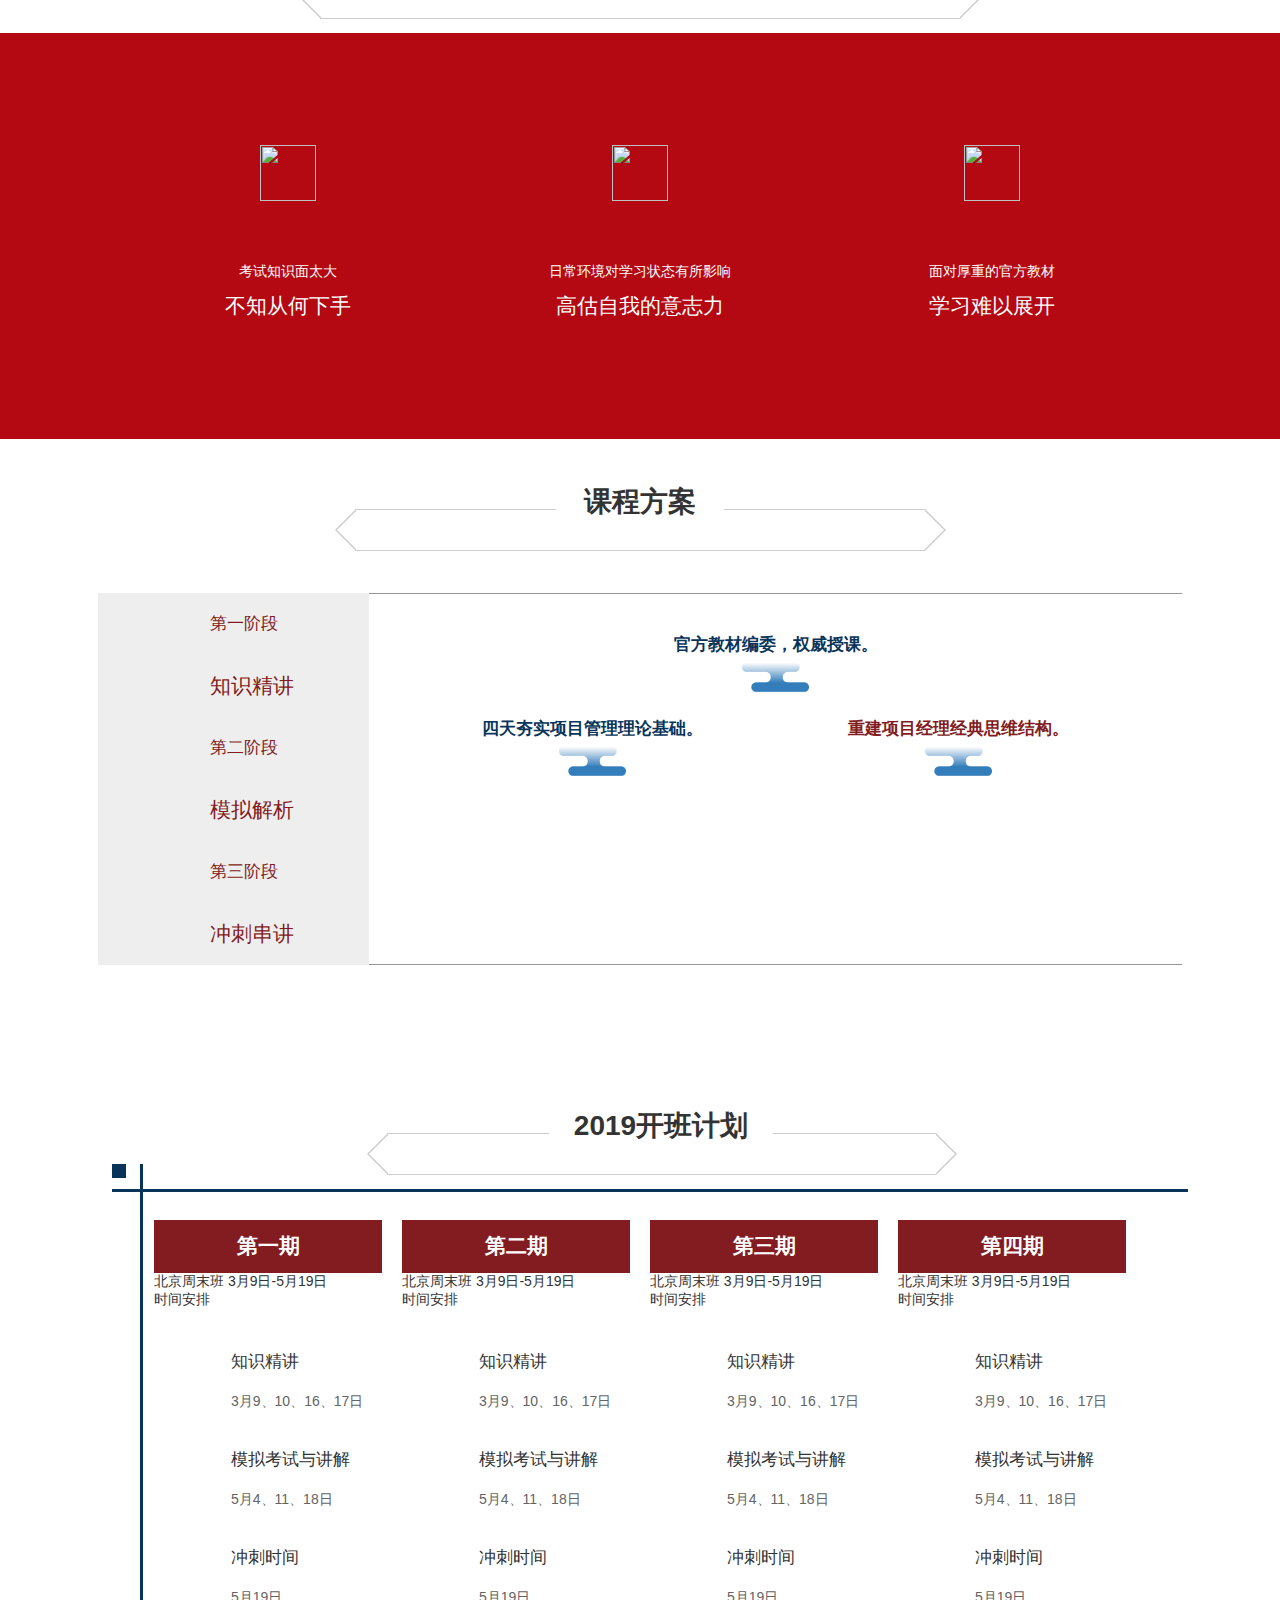
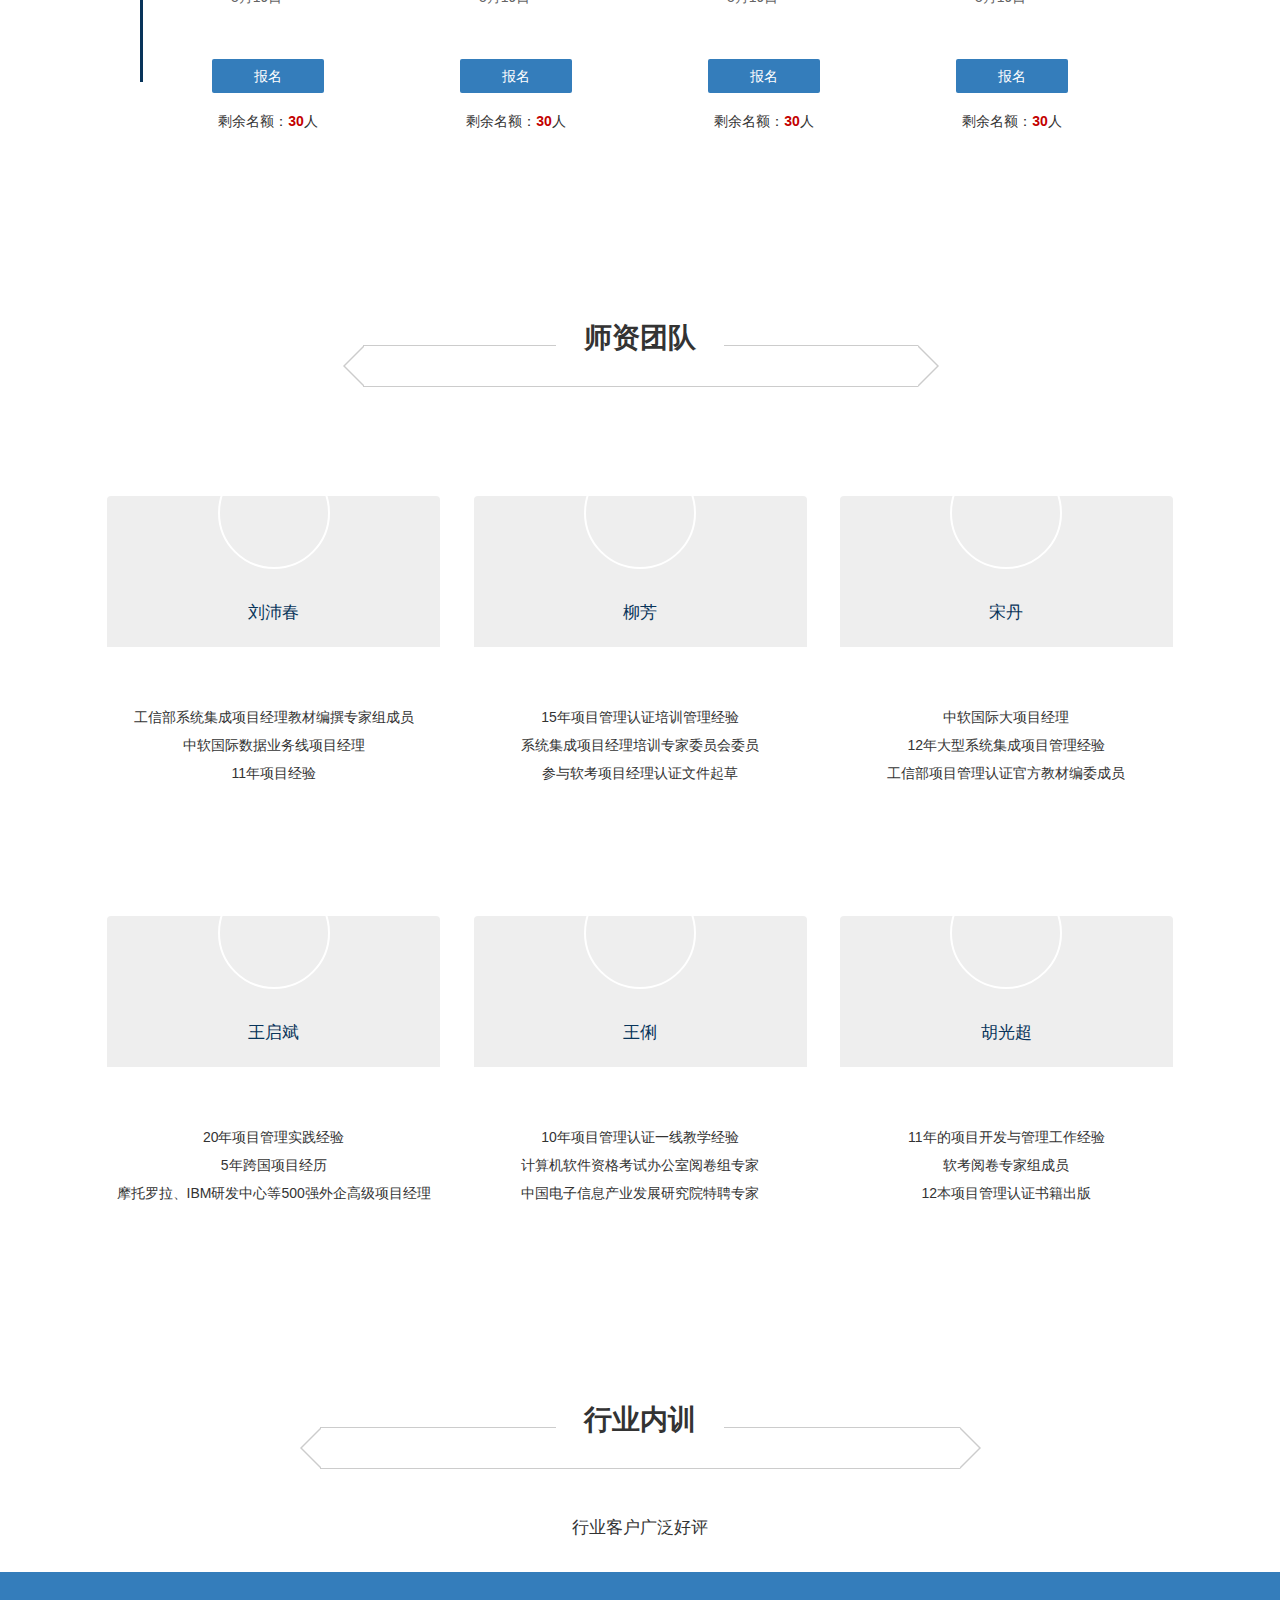
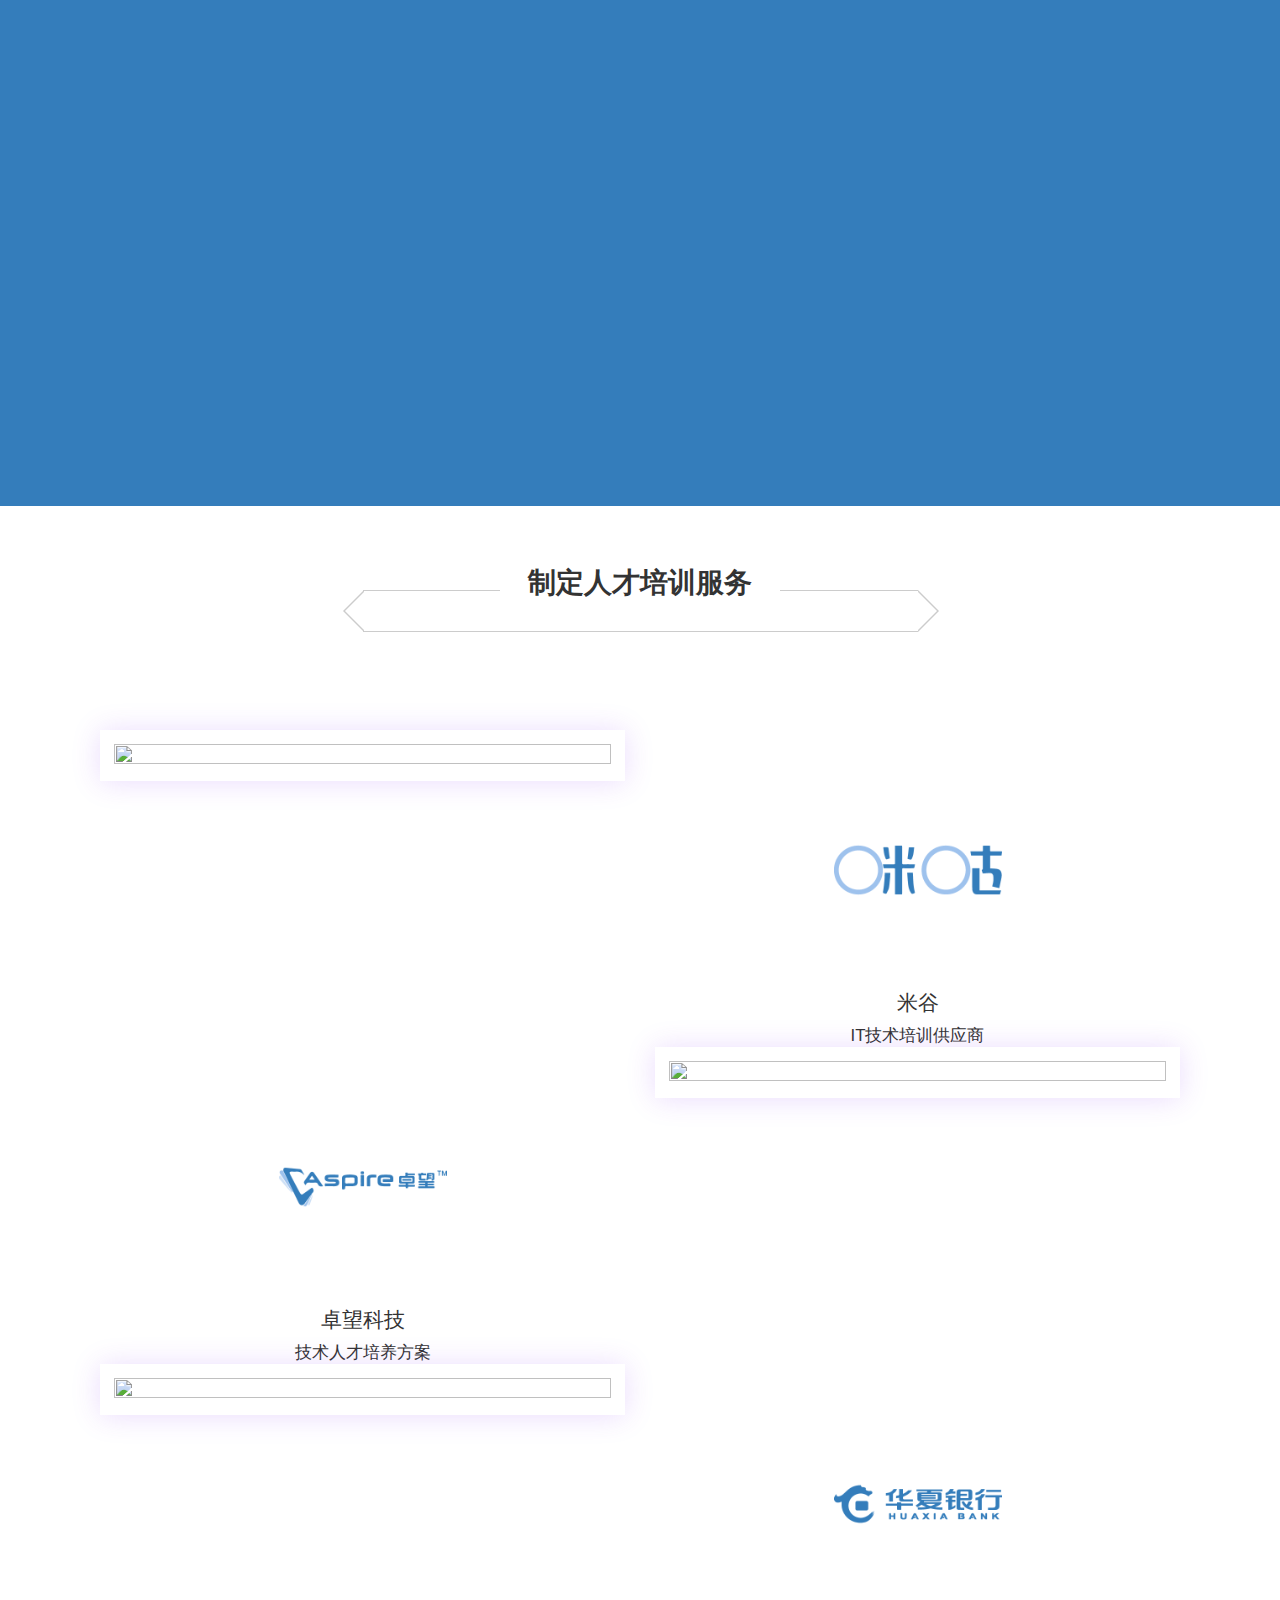
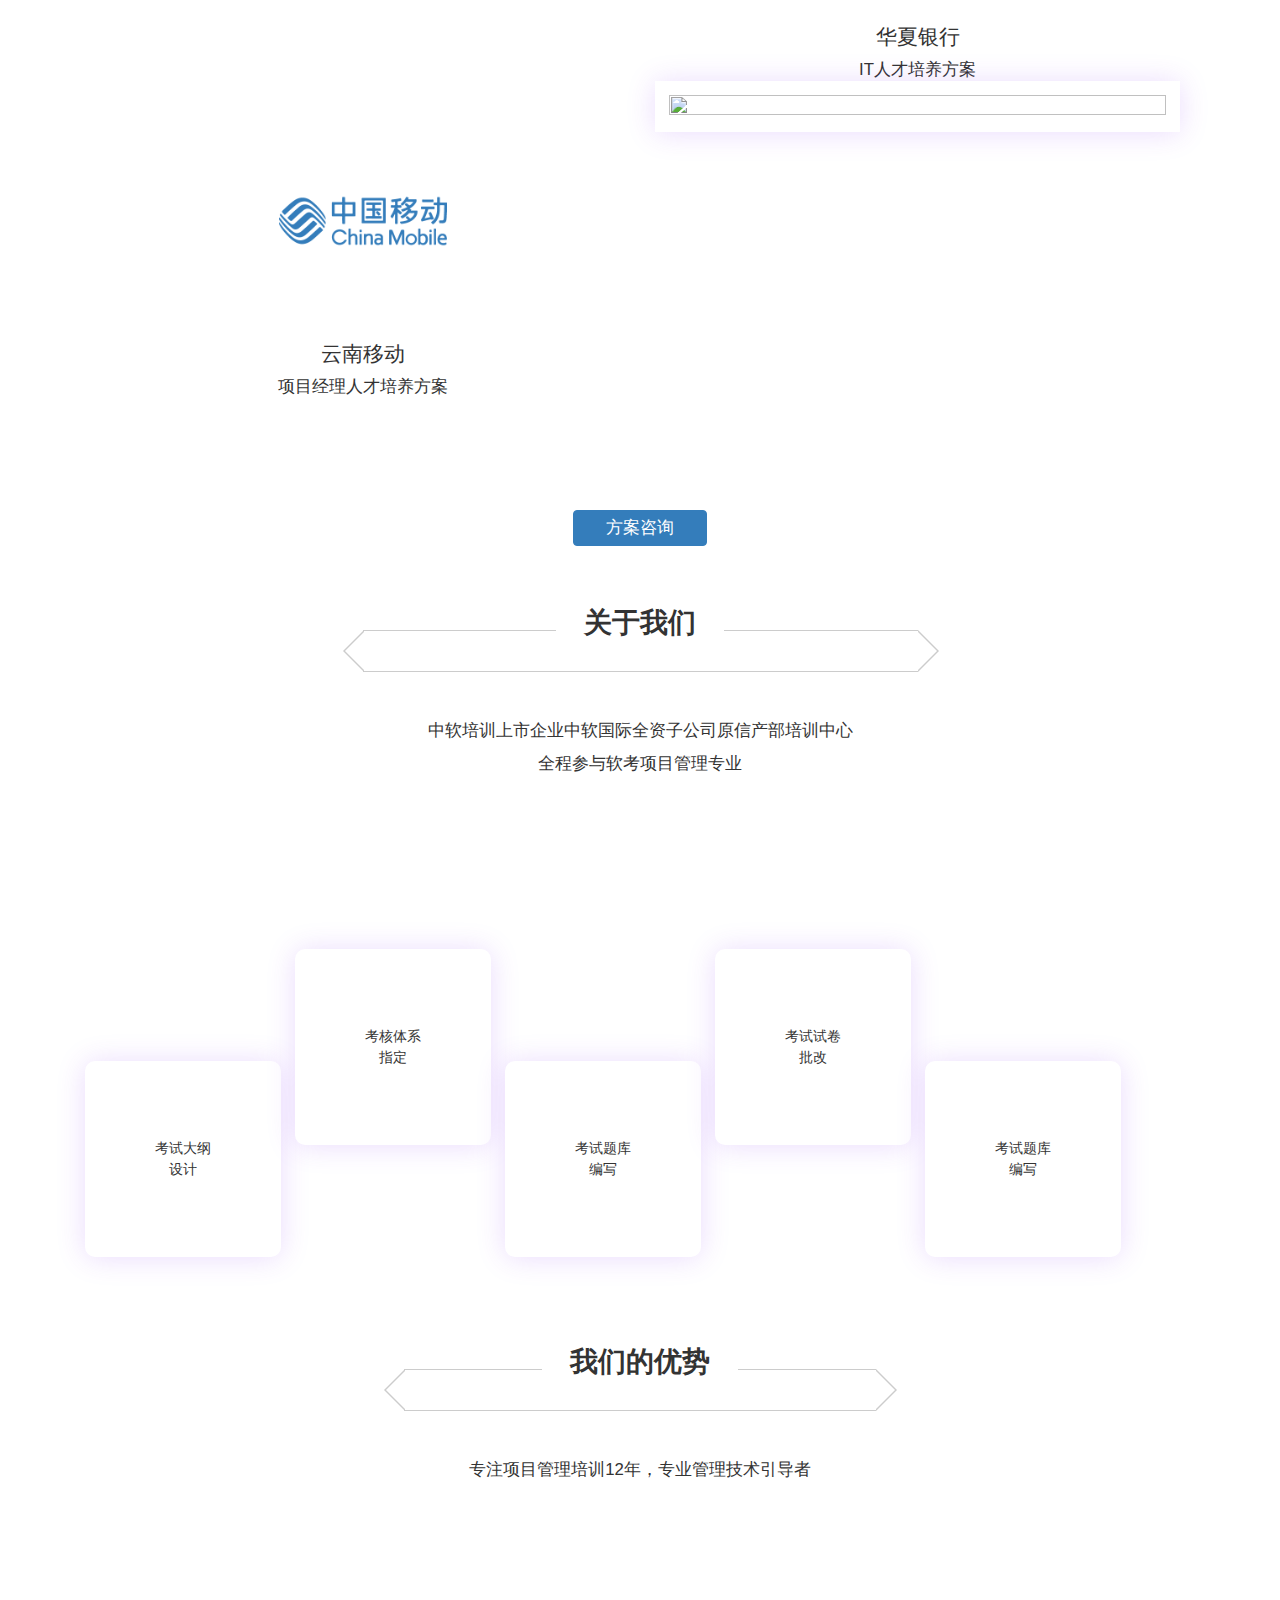
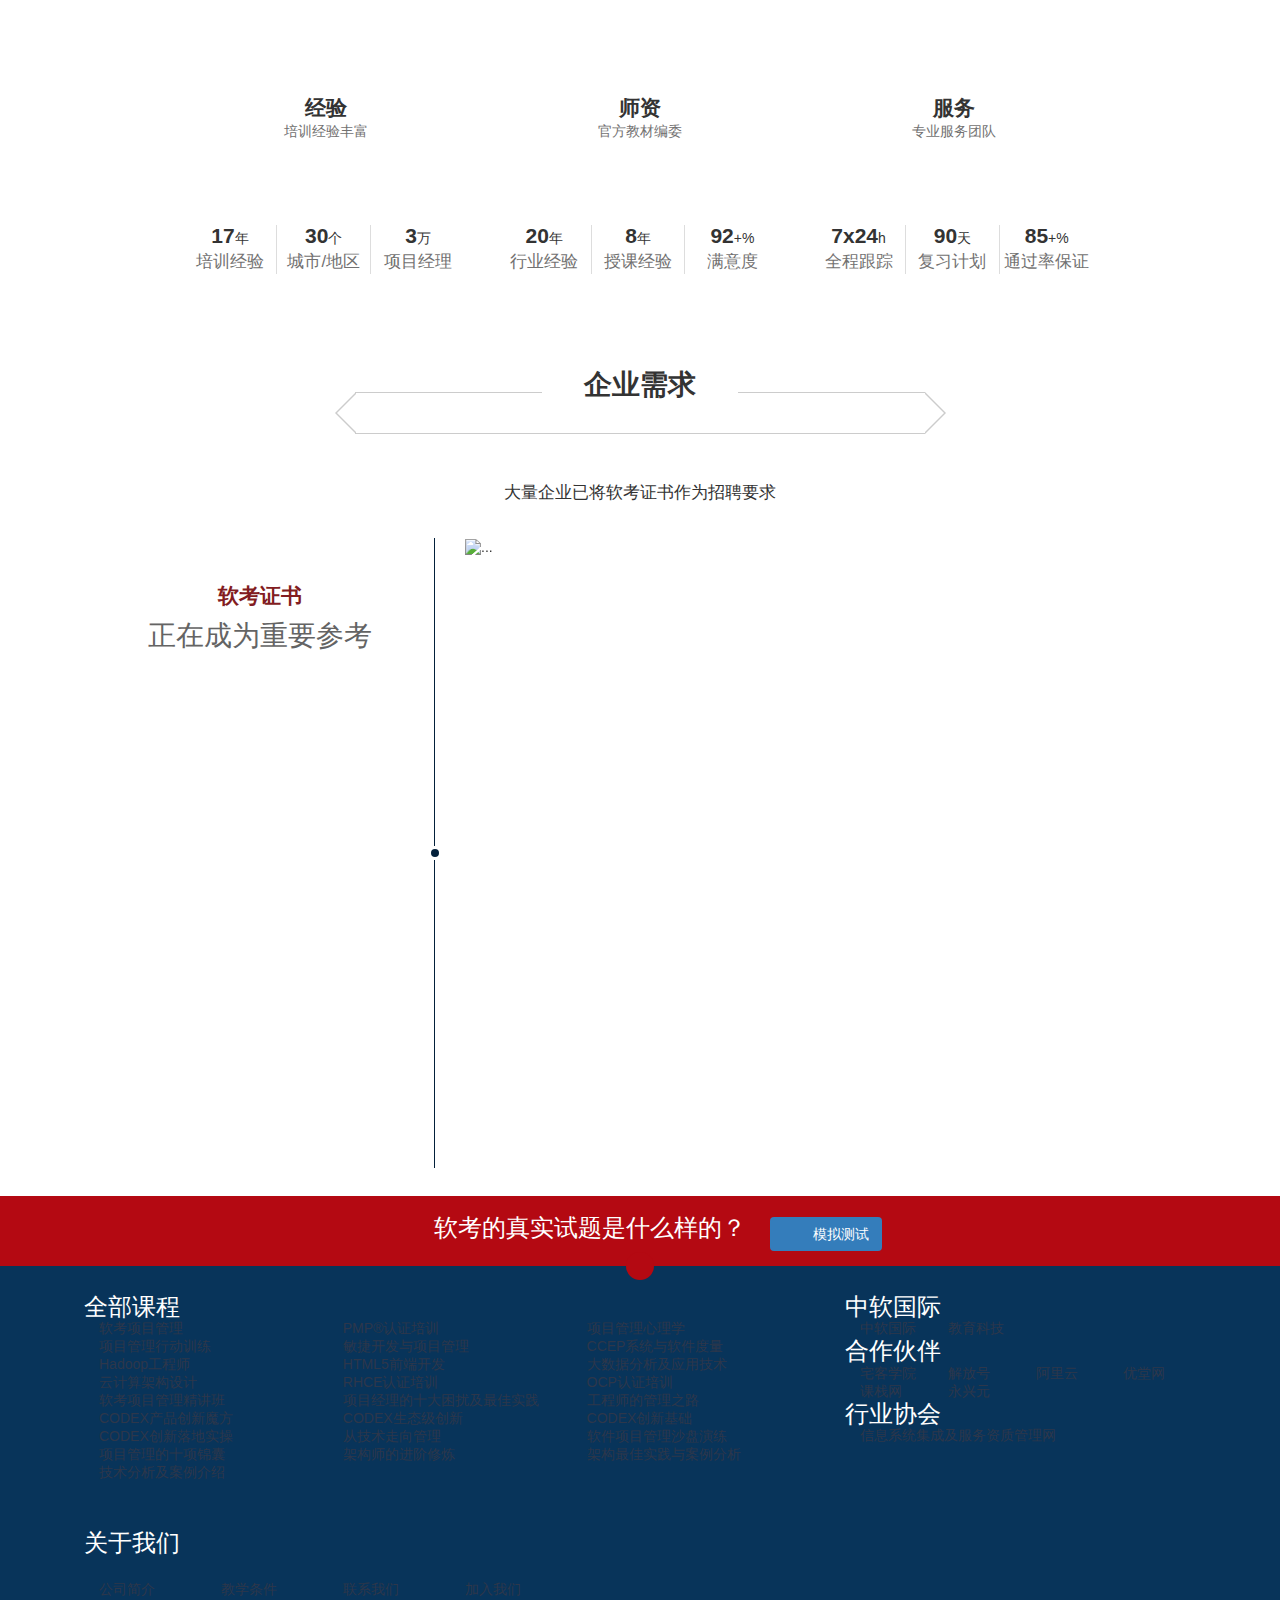
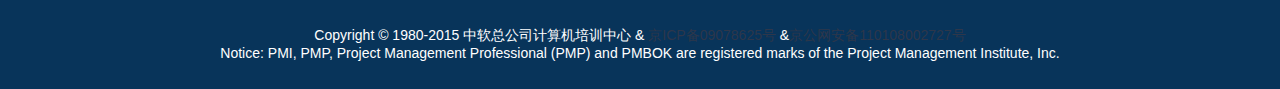
==== commit 04b4c30c: "open_title_content" ====
--- a/soft_act.html
+++ b/soft_act.html
@@ -15,6 +15,7 @@
     <script src="js/carousel.js"></script>
     <script src="js/jquery.mousewheel.min.js"></script>
     <script src="js/modal.js"></script>
+    <script src="js/alert.js"></script>
     <link rel="stylesheet" href="css/main.css">
 </head>
 
@@ -26,12 +27,12 @@
                     <div class="soft_max_box">
                         <div class="soft_title soft_floor">
                             <div class="soft_left">
-                                <span></span>
+                                <span><img src="css/src/zr_logo.png" alt=""></span>
                                 <span>中软培训</span>
                             </div>
                             <div class="soft_right">
-                                <span></span>
-                                <span>400-1234-8888</span>
+                                <span><img src="css/src/call1.png" alt=""></span>
+                                <span>400-6886-729</span>
                             </div>
                         </div>
                     </div>
@@ -216,14 +217,38 @@
                                 <div class="col-md-12 col-sm-12 col-xs-12">
                                     <div class="soft_act_part1 ">
                                         <ul class="soft_act1_ul1 col-md-6 col-sm-6 col-xs-6" id="soft_act1">
-                                            <li>软考报名入口</li>
-                                            <li>软考考试体系</li>
-                                            <li>软考报名流程</li>
+                                            <li>
+                                                <dt>1. 软考每年的报名和考试时间如何安排？</dt>
+                                                <p>
+                                                    软考考试时间全国统一，通常为5月的第三个周末和11月的第二个周末两次。
+                                                    报名时间，不同考区各有不同，一般为考前2-3个月。
+                                                </p>
+                                            </li>
+                                            <li>
+                                                <dt>2. 软考考试是否需要先考中级再考高级？</dt>
+                                                <p>软考考试对级别顺序没有要求，可以直接报考高级考试，另外项目管理专业没有初级考试。</p>
+                                            </li>
+                                            <li>
+                                                <dt>3. 报考软考是否有学历和工作经历要求？</dt>
+                                                <p>
+                                                    软考考试不受学历和资历限制，任何学历和工作经历的考生都可以参与报名。
+                                                </p>
+                                            </li>
                                         </ul>
                                         <ul class="soft_act1_ul2 col-md-6 col-sm-6 col-xs-6" id="soft_act2">
-                                            <li>软考科目选择</li>
-                                            <li>软考复习攻略</li>
-                                            <li>考试经验分享</li>
+                                            <li>
+                                                <dt>4. 软考单门考生成绩是否可以保留到下次考试？</dt>
+                                                <p>软考考试中级2门考试高级3门考试需要一次性通过，若本次不通过，下次考试需要全部重考。</p>
+                                            </li>
+                                            <li>
+                                                <dt>5. 通过软考考试如何获得职称？</dt>
+                                                <p>软考是国家统一的职称考试，属于以考代评，软考证书相当于职称证书。同时，只要公司对其认可，就可以挂到公司作为职称证书以获得加薪晋升机会。</p>
+                                            </li>
+                                            <li><dt>6. 学员考了软考，有何作用或者价值？</dt>
+                                                <p>
+                                                    软考是工信部和人社部共同颁发的职称证书，可以申请职称，获得北京居住证，企业项目招投标，抵扣个税（3600元），积分落户等作用。
+                                                </p>
+                                            </li>
                                         </ul>
                                     </div>
                                 </div>
@@ -242,9 +267,9 @@
         <div class="container">
             <div class="row">
                 <div class="soft_act_bottom col-md-12 col-sm-12 col-lg-12">
-                    <span><button>培训费用</button></span>
-                    <span><button>中软通过率</button></span>
-                    <span><button>我要报名</button></span>
+                    <span><a class="button" target="_blank" href="http://p.qiao.baidu.com/cps/chat?siteId=13477&amp;userId=1005271&amp;cp=www.csst.com.cn%2Fruankao_pm%2F&amp;cr=www.baidu.com&amp;cw=%E8%BD%AF%E8%80%83%E5%B9%BF%E5%91%8A">培训费用咨询</a></span>
+                    <span><a class="button" target="_blank" href="http://p.qiao.baidu.com/cps/chat?siteId=13477&amp;userId=1005271&amp;cp=www.csst.com.cn%2Fruankao_pm%2F&amp;cr=www.baidu.com&amp;cw=%E8%BD%AF%E8%80%83%E5%B9%BF%E5%91%8A">通过率咨询</a></span>
+                    <span><a class="button" target="_blank" href="http://p.qiao.baidu.com/cps/chat?siteId=13477&amp;userId=1005271&amp;cp=www.csst.com.cn%2Fruankao_pm%2F&amp;cr=www.baidu.com&amp;cw=%E8%BD%AF%E8%80%83%E5%B9%BF%E5%91%8A">报名咨询</a></span>
                 </div>
             </div>
         </div>
@@ -382,8 +407,11 @@
 
                         <div class="soft_open_qi col-md-3 col-sm-3 .col-lg-3 ">
                             <dt class="soft_qi_num">第一期</dt>
+                            <div class="soft_open_describe">
+                                <li class="soft_content1"><span>北京周末班 </span><span>3月9日-5月19日 </span></li>
+                            </div>
+                            <div class="soft_open_info"><span>时间安排</span></div>
                             <ul>
-                                <li class="soft_content1"><span>北京周末班 </span><span>3月9日-5月19日 </span></li>
                                 <li class="soft_content2"><span>知识精讲 </span><span>3月9、10、16、17日 </span></li>
                                 <li class="soft_content3"><span>模拟考试与讲解</span><span>5月4、11、18日 </span></li>
                                 <li class="soft_content4"><span>冲刺时间 </span><span>5月19日 </span></li>
@@ -405,8 +433,11 @@
                         </div>
                         <div class="soft_open_qi col-md-3 col-sm-3 .col-lg-3 ">
                             <dt class="soft_qi_num">第二期</dt>
+                            <div class="soft_open_describe">
+                                <li class="soft_content1"><span>北京周末班 </span><span>3月9日-5月19日 </span></li>
+                            </div>
+                            <div class="soft_open_info"><span>时间安排</span></div>
                             <ul>
-                                <li class="soft_content1"><span>北京周末班 </span><span>3月9日-5月19日 </span></li>
                                 <li class="soft_content2"><span>知识精讲 </span><span>3月9、10、16、17日 </span></li>
                                 <li class="soft_content3"><span>模拟考试与讲解</span><span>5月4、11、18日 </span></li>
                                 <li class="soft_content4"><span>冲刺时间 </span><span>5月19日 </span></li>
@@ -428,8 +459,11 @@
                         </div>
                         <div class="soft_open_qi col-md-3 col-sm-3 .col-lg-3 ">
                             <dt class="soft_qi_num">第三期</dt>
+                            <div class="soft_open_describe">
+                                <li class="soft_content1"><span>北京周末班 </span><span>3月9日-5月19日 </span></li>
+                            </div>
+                            <div class="soft_open_info"><span>时间安排</span></div>
                             <ul>
-                                <li class="soft_content1"><span>北京周末班 </span><span>3月9日-5月19日 </span></li>
                                 <li class="soft_content2"><span>知识精讲 </span><span>3月9、10、16、17日 </span></li>
                                 <li class="soft_content3"><span>模拟考试与讲解</span><span>5月4、11、18日 </span></li>
                                 <li class="soft_content4"><span>冲刺时间 </span><span>5月19日 </span></li>
@@ -452,8 +486,11 @@
                         </div>
                         <div class="soft_open_qi col-md-3 col-sm-3 .col-lg-3 ">
                             <dt class="soft_qi_num">第四期</dt>
+                            <div class="soft_open_describe">
+                                <li class="soft_content1"><span>北京周末班 </span><span>3月9日-5月19日 </span></li>
+                            </div>
+                            <div class="soft_open_info"><span>时间安排</span></div>
                             <ul>
-                                <li class="soft_content1"><span>北京周末班 </span><span>3月9日-5月19日 </span></li>
                                 <li class="soft_content2"><span>知识精讲 </span><span>3月9、10、16、17日 </span></li>
                                 <li class="soft_content3"><span>模拟考试与讲解</span><span>5月4、11、18日 </span></li>
                                 <li class="soft_content4"><span>冲刺时间 </span><span>5月19日 </span></li>
@@ -637,7 +674,7 @@
                                 <img src="css/src/migu.png" alt="">
                             </div>
                             <div class="soft_server_text">
-                                <dt>咪咕</dt>
+                                <dt>米谷</dt>
                                 <span>IT技术培训供应商</span>
                             </div>
                         </div>
@@ -695,6 +732,17 @@
                     </div>
                 </div>
             </div>
+        </div>
+    </div>
+    <div class="soft_call_largest">
+        <div class="container">
+            <div class="row">
+                <div class="col-lg-12 col-md-12 col-sm-12 col-xs-12 ">
+                    <a class="soft_call_btn" target="_blank" href="http://p.qiao.baidu.com/cps/chat?siteId=13477&amp;userId=1005271&amp;cp=www.csst.com.cn%2Fruankao_pm%2F&amp;cr=www.baidu.com&amp;cw=%E8%BD%AF%E8%80%83%E5%B9%BF%E5%91%8A">
+                        方案咨询
+                    </a></div>
+            </div>
+
         </div>
     </div>
     <div class="soft_largest_box10">
@@ -760,17 +808,7 @@
         </div>
     </div>
     </div>
-    <div class="soft_call_largest">
-        <div class="container">
-            <div class="row">
-                <div class="col-lg-12 col-md-12 col-sm-12 col-xs-12 ">
-                    <a class="soft_call_btn" target="_black" href="www.baidu.com">
-                        方案咨询
-                    </a></div>
-            </div>
-
-        </div>
-    </div>
+
     <div class="soft_largest_box11">
         <div class="container">
             <div class="row">
@@ -1273,74 +1311,91 @@
     </div>
     <div class="soft_banner_div">
         <div class="soft_bottom_part container">
-            <div class="soft_bottom_left col-md-7 col-xs-7 col-sm-7">
-                <dt>全部课程</dt>
-
-                <ul>
-                    <li><a href="javascript:void(0)">软考项目管理</a></li>
-                    <li><a href="javascript:void(0)">项目管理行动训练</a></li>
-                    <li><a href="javascript:void(0)">HADOOP工程师</a></li>
-                    <li><a href="javascript:void(0)">云计算架构设计</a></li>
-                    <li><a href="javascript:void(0)">集成项目经理培训-中级</a></li>
-                    <li><a href="javascript:void(0)">项目经理的十大困扰及最佳实践</a></li>
-                    <li><a href="javascript:void(0)">CODEX生态级创新</a></li>
-                    <li><a href="javascript:void(0)">从技术走向管理</a></li>
-                    <li><a href="javascript:void(0)">架构师的进阶修炼</a></li>
-                </ul>
-                <ul>
-                    <li><a href="javascript:void(0)">PMP®认证培训</a></li>
-                    <li><a href="javascript:void(0)">敏捷开发与项目管理</a></li>
-                    <li><a href="javascript:void(0)">HTML5前端开发</a></li>
-                    <li><a href="javascript:void(0)">RHCE认证培训</a></li>
-                    <li><a href="javascript:void(0)">集成项目经理培训-高级</a></li>
-                    <li><a href="javascript:void(0)">工程师的管理之路</a></li>
-                    <li><a href="javascript:void(0)">CODEX创新基础</a></li>
-                    <li><a href="javascript:void(0)">软件项目管理沙盘演练</a></li>
-                </ul>
-                <ul>
-                    <li><a href="javascript:void(0)">项目管理心理学</a></li>
-                    <li><a href="javascript:void(0)">CCEP系统与软件度量</a></li>
-                    <li><a href="javascript:void(0)">大数据分析及应用技术</a></li>
-                    <li><a href="javascript:void(0)">OCP认证培训</a></li>
-                    <li><a href="javascript:void(0)">软考项目管理精讲班</a></li>
-                    <li><a href="javascript:void(0)">CODEX产品创新魔方</a></li>
-                    <li><a href="javascript:void(0)">CODEX创新落地实操</a></li>
-                    <li><a href="javascript:void(0)">项目管理的十项锦囊</a></li>
-                </ul>
-                <div class="soft_left_bottom">
-                    <dt>关于我们</dt>
-                    <ul>
-                        <li><a href="javascript:void(0)">公司简介</a></li>
-                        <li><a href="javascript:void(0)">教学条件</a></li>
-                        <li><a href="javascript:void(0)">联系我们</a></li>
-                        <li><a href="javascript:void(0)">加入我们</a></li>
-                    </ul>
-                </div>
-            </div>
-            <div class="soft_bottom_right col-md-5 col-xs-7 col-sm-5">
-                <div class="soft_bottom_s1">
-                    <dt>中软国际</dt>
-                    <ul>
-                        <li><a href="javascript:void(0)">中软国际</a></li>
-                        <li><a href="javascript:void(0)">教育科技</a></li>
-                    </ul>
-
-                </div>
-                <div class="soft_bottom_s2">
-                    <dt>合作伙伴</dt>
-                    <ul>
-                        <li><a href="javascript:void(0)">宅客学院</a></li>
-                        <li><a href="javascript:void(0)">解放号</a></li>
-                        <li><a href="javascript:void(0)">阿里云</a></li>
-                        <li><a href="javascript:void(0)">优堂网</a></li>
-                        <li><a href="javascript:void(0)">课栈网</a></li>
-                        <li><a href="javascript:void(0)">永兴元</a></li>
-                    </ul>
-                </div>
-                <div class="soft_bottom_s3">
-                    <dt>行业协会</dt>
-                    <dd><a href="javascript:void(0)">信息系统集成及服务资质管理网</a></dd>
-                </div>
+            <div class="row">
+                <div class="col-md-8 col-sm-12 lside">
+                    <h3>全部课程</h3>
+                    <div class="row">
+                        <div class="col-md-4 col-sm-6 col-xs-12"><a href="http://www.csst.com.cn/html/2015/courses_0618/1.html">软考项目管理</a></div>
+                        <div class="col-md-4 col-sm-6 col-xs-12"><a href="http://www.csst.com.cn/html/2015/courses_0623/2.html">PMP®认证培训</a></div>
+                        <div class="col-md-4 col-sm-6 col-xs-12"><a href="http://www.csst.com.cn/html/2015/courses_0623/3.html">项目管理心理学</a></div>
+                        <div class="col-md-4 col-sm-6 col-xs-12"><a href="http://www.csst.com.cn/html/2015/courses_0623/4.html">项目管理行动训练</a></div>
+                        <div class="col-md-4 col-sm-6 col-xs-12"><a href="http://www.csst.com.cn/html/2015/courses_0623/5.html">敏捷开发与项目管理</a></div>
+                        <div class="col-md-4 col-sm-6 col-xs-12"><a href="http://www.csst.com.cn/html/2015/courses_0623/6.html">CCEP系统与软件度量</a></div>
+                        <div class="col-md-4 col-sm-6 col-xs-12"><a href="http://www.csst.com.cn/html/2015/courses_0623/7.html">Hadoop工程师</a></div>
+                        <div class="col-md-4 col-sm-6 col-xs-12"><a href="http://www.csst.com.cn/html/2015/courses_0623/8.html">HTML5前端开发</a></div>
+                        <div class="col-md-4 col-sm-6 col-xs-12"><a href="http://www.csst.com.cn/html/2015/courses_0623/9.html">大数据分析及应用技术</a></div>
+                        <div class="col-md-4 col-sm-6 col-xs-12"><a href="http://www.csst.com.cn/html/2015/courses_0623/10.html">云计算架构设计</a></div>
+                        <div class="col-md-4 col-sm-6 col-xs-12"><a href="http://www.csst.com.cn/html/2015/courses_0623/11.html">RHCE认证培训</a></div>
+                        <div class="col-md-4 col-sm-6 col-xs-12"><a href="http://www.csst.com.cn/html/2015/courses_0623/12.html">OCP认证培训</a></div>
+                        <div class="col-md-4 col-sm-6 col-xs-12"><a href="http://www.csst.com.cn/html/2015/courses_1029/24.html">软考项目管理精讲班</a></div>
+                        <div class="col-md-4 col-sm-6 col-xs-12"><a href="http://www.csst.com.cn/html/2016/courses_0308/25.html">项目经理的十大困扰及最佳实践</a></div>
+                        <div class="col-md-4 col-sm-6 col-xs-12"><a href="http://www.csst.com.cn/html/2016/courses_0520/26.html">工程师的管理之路</a></div>
+                        <div class="col-md-4 col-sm-6 col-xs-12"><a href="http://www.csst.com.cn/html/2016/courses_0805/27.html">CODEX产品创新魔方</a></div>
+                        <div class="col-md-4 col-sm-6 col-xs-12"><a href="http://www.csst.com.cn/html/2016/courses_0805/28.html">CODEX生态级创新</a></div>
+                        <div class="col-md-4 col-sm-6 col-xs-12"><a href="http://www.csst.com.cn/html/2016/courses_0805/29.html">CODEX创新基础</a></div>
+                        <div class="col-md-4 col-sm-6 col-xs-12"><a href="http://www.csst.com.cn/html/2016/courses_0805/30.html">CODEX创新落地实操</a></div>
+                        <div class="col-md-4 col-sm-6 col-xs-12"><a href="http://www.csst.com.cn/html/2016/courses_0809/31.html">从技术走向管理</a></div>
+                        <div class="col-md-4 col-sm-6 col-xs-12"><a href="http://www.csst.com.cn/html/2016/courses_0809/32.html">软件项目管理沙盘演练</a></div>
+                        <div class="col-md-4 col-sm-6 col-xs-12"><a href="http://www.csst.com.cn/html/2016/courses_0809/33.html">项目管理的十项锦囊</a></div>
+                        <div class="col-md-4 col-sm-6 col-xs-12"><a href="http://www.csst.com.cn/html/2016/courses_0811/34.html">架构师的进阶修炼</a></div>
+                        <div class="col-md-4 col-sm-6 col-xs-12"><a href="http://www.csst.com.cn/html/2016/courses_0811/35.html">架构最佳实践与案例分析</a></div>
+                        <div class="col-md-4 col-sm-6 col-xs-12"><a href="http://www.csst.com.cn/html/2016/courses_0812/36.html">技术分析及案例介绍</a></div>
+                    </div>
+                    <h3 style="padding:2em 0 1em">关于我们</h3>
+                    <div class="row" style="padding-bottom:2em">
+                        <div class="col-md-2 col-sm-6 col-xs-12"><a href="http://www.csst.com.cn/html/2015/about_0629/3.html">公司简介</a></div>
+                        <div class="col-md-2 col-sm-6 col-xs-12"><a href="http://www.csst.com.cn/html/2015/about_0629/4.html">教学条件</a></div>
+                        <div class="col-md-2 col-sm-6 col-xs-12"><a href="http://www.csst.com.cn/html/2015/about_0629/5.html">联系我们</a></div>
+                        <div class="col-md-2 col-sm-6 col-xs-12"><a href="http://www.csst.com.cn/html/2015/about_0629/6.html">加入我们</a></div>
+                    </div>
+                </div>
+                <div class="col-md-4 col-sm-12">
+                    <h3>中软国际</h3>
+                    <div class="row">
+                        <div class="col-md-3 col-sm-6 col-xs-12"><a href="http://www.chinasofti.com/superWebCMS/pages/sites/MainSite/html/zh/etc/social_training.shtml">中软国际</a></div>
+                        <div class="col-md-3 col-sm-6 col-xs-12"><a href="http://etc.chinasofti.com/c/4-6.html">教育科技</a></div>
+                    </div>
+                    <h3>合作伙伴</h3>
+                    <div class="row">
+                        <div class="col-md-3 col-sm-6 col-xs-12"><a href="http://www.zker.com.cn/">宅客学院</a></div>
+                        <div class="col-md-3 col-sm-6 col-xs-12"><a href="http://www.jointforce.com/">解放号</a></div>
+                        <div class="col-md-3 col-sm-6 col-xs-12"><a href="http://www.aliyun.com/">阿里云</a></div>
+                        <div class="col-md-3 col-sm-6 col-xs-12"><a href="http://www.youtang.cn/">优堂网</a></div>
+                        <div class="col-md-3 col-sm-6 col-xs-12"><a href="http://www.kezhanwang.cn/">课栈网</a></div>
+                        <div class="col-md-3 col-sm-6 col-xs-12"><a href="http://www.longrise.com.cn/">永兴元</a></div>
+                    </div>
+                    <h3>行业协会</h3>
+                    <div class="row">
+                        <div class="col-md-12 col-sm-12 col-xs-12"><a href="http://www.csi-s.org.cn/">信息系统集成及服务资质管理网</a></div>
+                    </div>
+                </div>
+            </div>
+            <div class="col-sm-12 footer-bottom">
+                <div class="text-center">
+
+                    Copyright © 1980-2015 中软总公司计算机培训中心
+                    <!-- <script language="JavaScript" src="http://www.csst.com.cn/api.php?op=count&id=&modelid="></script> -->
+                    <!--百度统计开始-->
+                    <!-- <script type="text/javascript">
+                        var _bdhmProtocol = (("https:" == document.location.protocol) ? " https://" : " http://");
+                        document.write(unescape("%3Cscript src='" + _bdhmProtocol + "hm.baidu.com/h.js%3Fdbc50898cf582dfebd6d7adf4eaf9eb6' type='text/javascript'%3E%3C/script%3E"));
+                        </script> -->
+                    <script type="text/javascript">
+                        var _bdhmProtocol = (("https:" == document.location.protocol) ? " https://" : " http://");
+                        document.write(unescape("%3Cscript src='" + _bdhmProtocol +
+                            "hm.baidu.com/h.js%3Fdbc50898cf582dfebd6d7adf4eaf9eb6' type='text/javascript'%3E%3C/script%3E"
+                        ))
+                    </script>
+                    <script src=" https://hm.baidu.com/h.js?dbc50898cf582dfebd6d7adf4eaf9eb6" type="text/javascript"></script>
+                    <script src=" https://hm.baidu.com/h.js?dbc50898cf582dfebd6d7adf4eaf9eb6" type="text/javascript"></script>
+                    <!--百度统计结束-->
+                    &amp;
+                    <a href="http://www.miibeian.gov.cn/publish/query/indexFirst.action">京ICP备09078625号</a>
+                    &amp;<a href="http://www.bjgaj.gov.cn/web/detail_getArticleInfo_44640_col1159.html">京公网安备110108002727号</a><br>
+                    Notice: PMI, PMP, Project Management Professional (PMP) and PMBOK are registered marks of the
+                    Project Management Institute, Inc.
+                </div>
+
             </div>
         </div>
     </div>
@@ -1365,7 +1420,7 @@
                         </div>
                         <div class="form-group">
                             <label for="message-text" class="control-label">公司:</label>
-                            <textarea class="form-control" id="message-text"></textarea>
+                            <input type="text" class="form-control" id="message-text" />
                         </div>
 
                         <div class="form-group">
@@ -1380,16 +1435,20 @@
 
 
                     </form>
-                </div>
-                <div class="
-                                    modal-footer">
-                    <button type="button" class="btn btn-default" data-dismiss="modal">关闭</button>
+
+                </div>
+                <div class="modal-footer">
+                    <button type="button" id="close_btns" class="btn btn-default" data-dismiss="modal">关闭</button>
                     <button type="button" class="btn btn-primary" id="soft_sumbit_btn">报名</button>
 
                 </div>
-            </div>
-        </div>
-    </div>
+
+            </div>
+        </div>
+    </div>
+
+
+
 
 </body>
 
--- a/css/main.css
+++ b/css/main.css
@@ -1015,7 +1015,7 @@
   height: initial; }
   .soft_act_new .soft_act_title {
     padding-bottom: 4em;
-    height: 12em; }
+    height: 8em; }
     .soft_act_new .soft_act_title span {
       position: relative;
       float: left;
@@ -1109,17 +1109,25 @@
   width: 100%;
   height: 100%;
   overflow: hidden;
-  padding-left: 10%; }
+  padding-left: 6%; }
   .soft_act_part1 li {
     float: left;
-    width: 70%;
+    width: 90%;
     height: 105px;
-    font-size: 2em;
     text-align: center;
     opacity: 0.8;
-    line-height: 105px;
-    padding-left: 3em;
-    box-shadow: 0 0 4px rgba(0, 0, 0, 0.6); }
+    padding: 1em; }
+    .soft_act_part1 li dt {
+      display: block;
+      width: 100%;
+      font-size: 1.2em;
+      line-height: 1.5em;
+      text-align: left;
+      padding-bottom: 0.2em; }
+    .soft_act_part1 li p {
+      display: block;
+      text-align: left;
+      width: 100%; }
   .soft_act_part1 ul {
     float: left; }
   .soft_act_part1 .soft_act1_ul1 {
@@ -1809,7 +1817,7 @@
       width: 8em; } }
   .soft_open_part .soft_open_content {
     position: relative;
-    padding: 1em 3em;
+    padding: 2em 3em 4em 3em;
     margin-right: 3em;
     width: 98%;
     float: left;
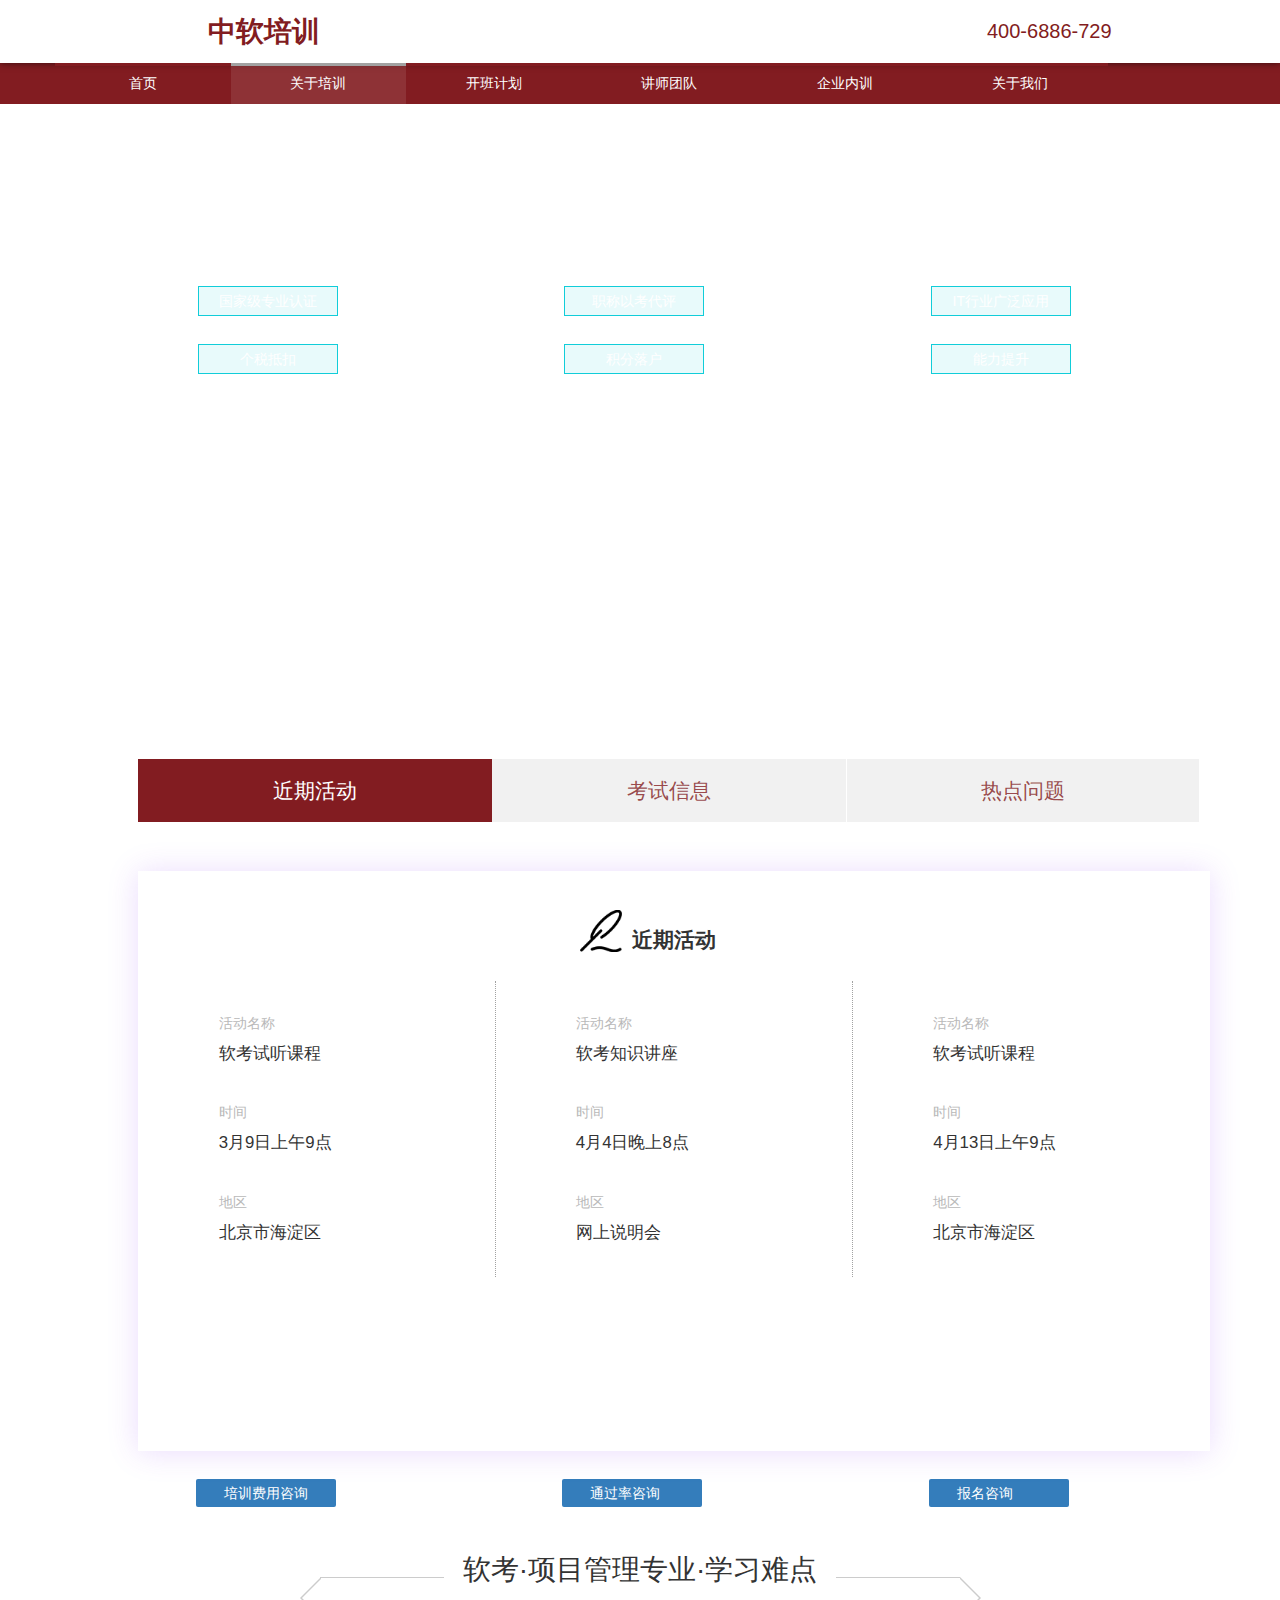
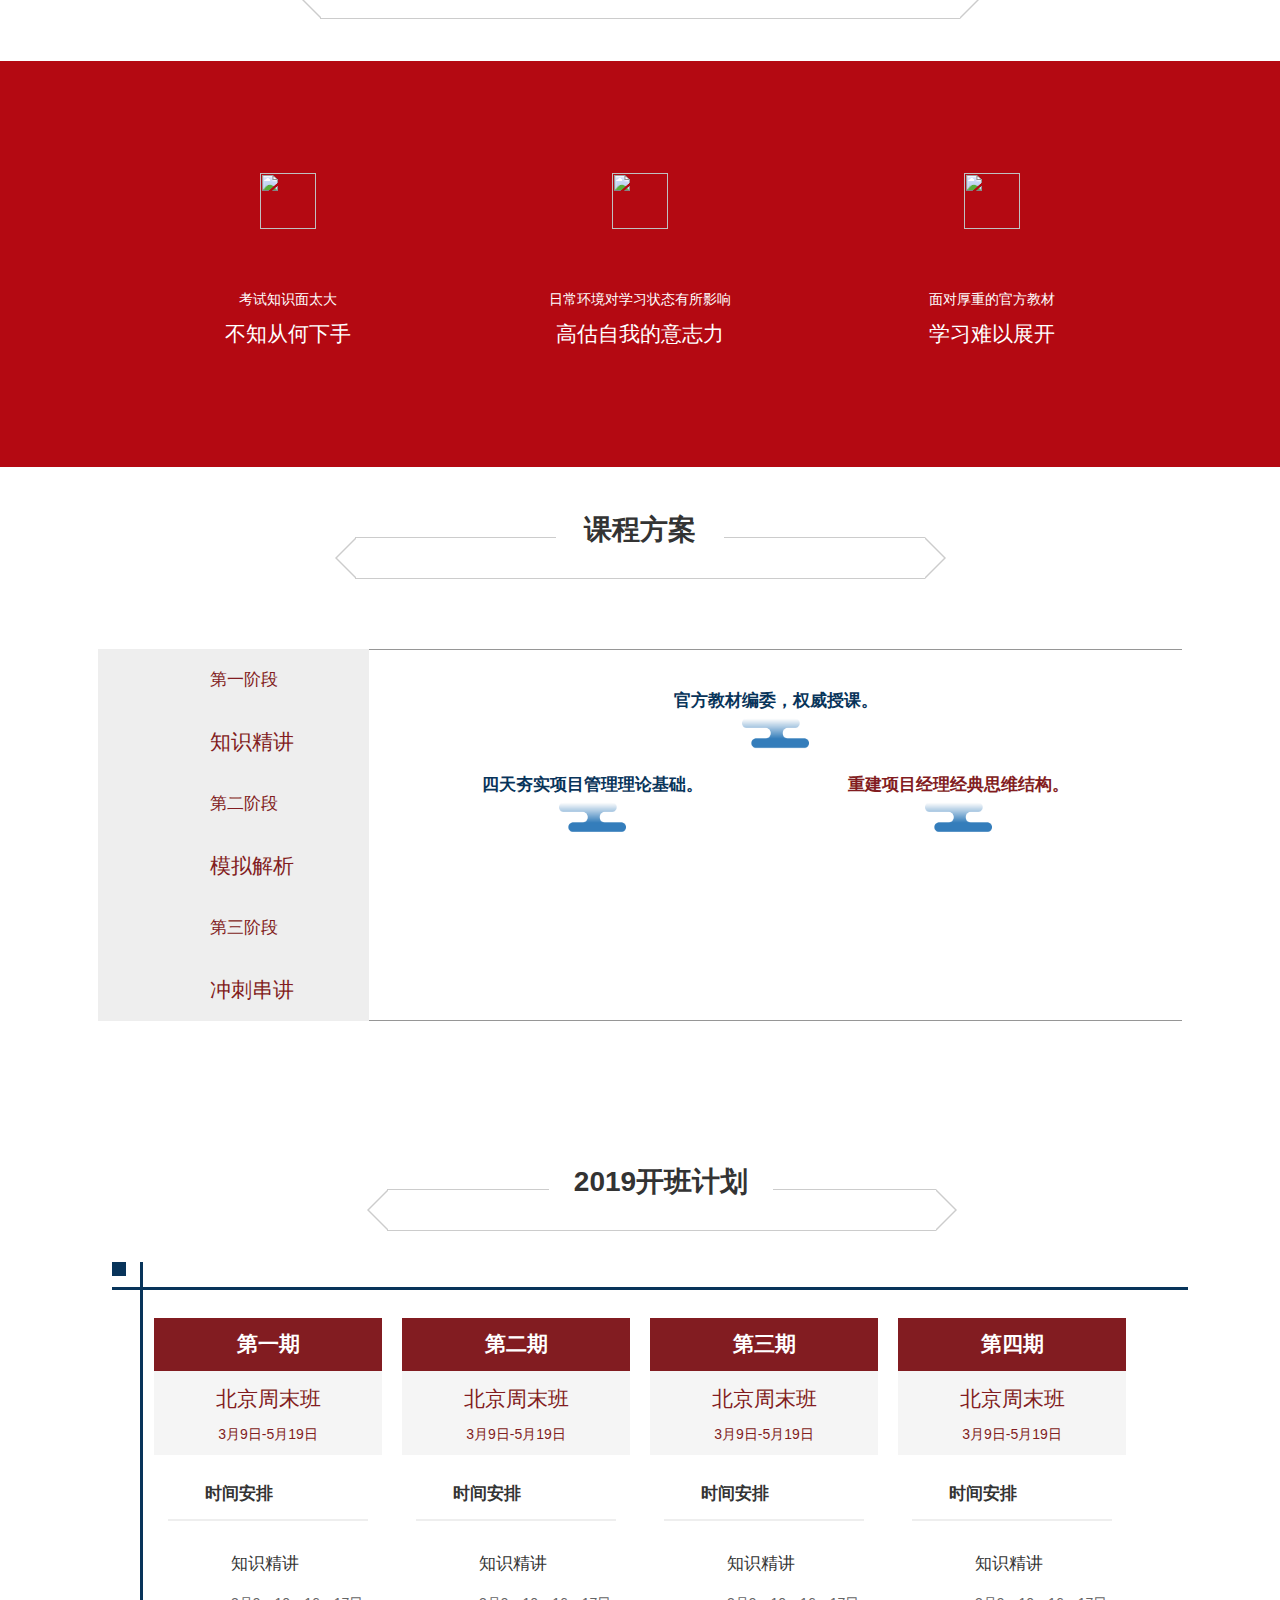
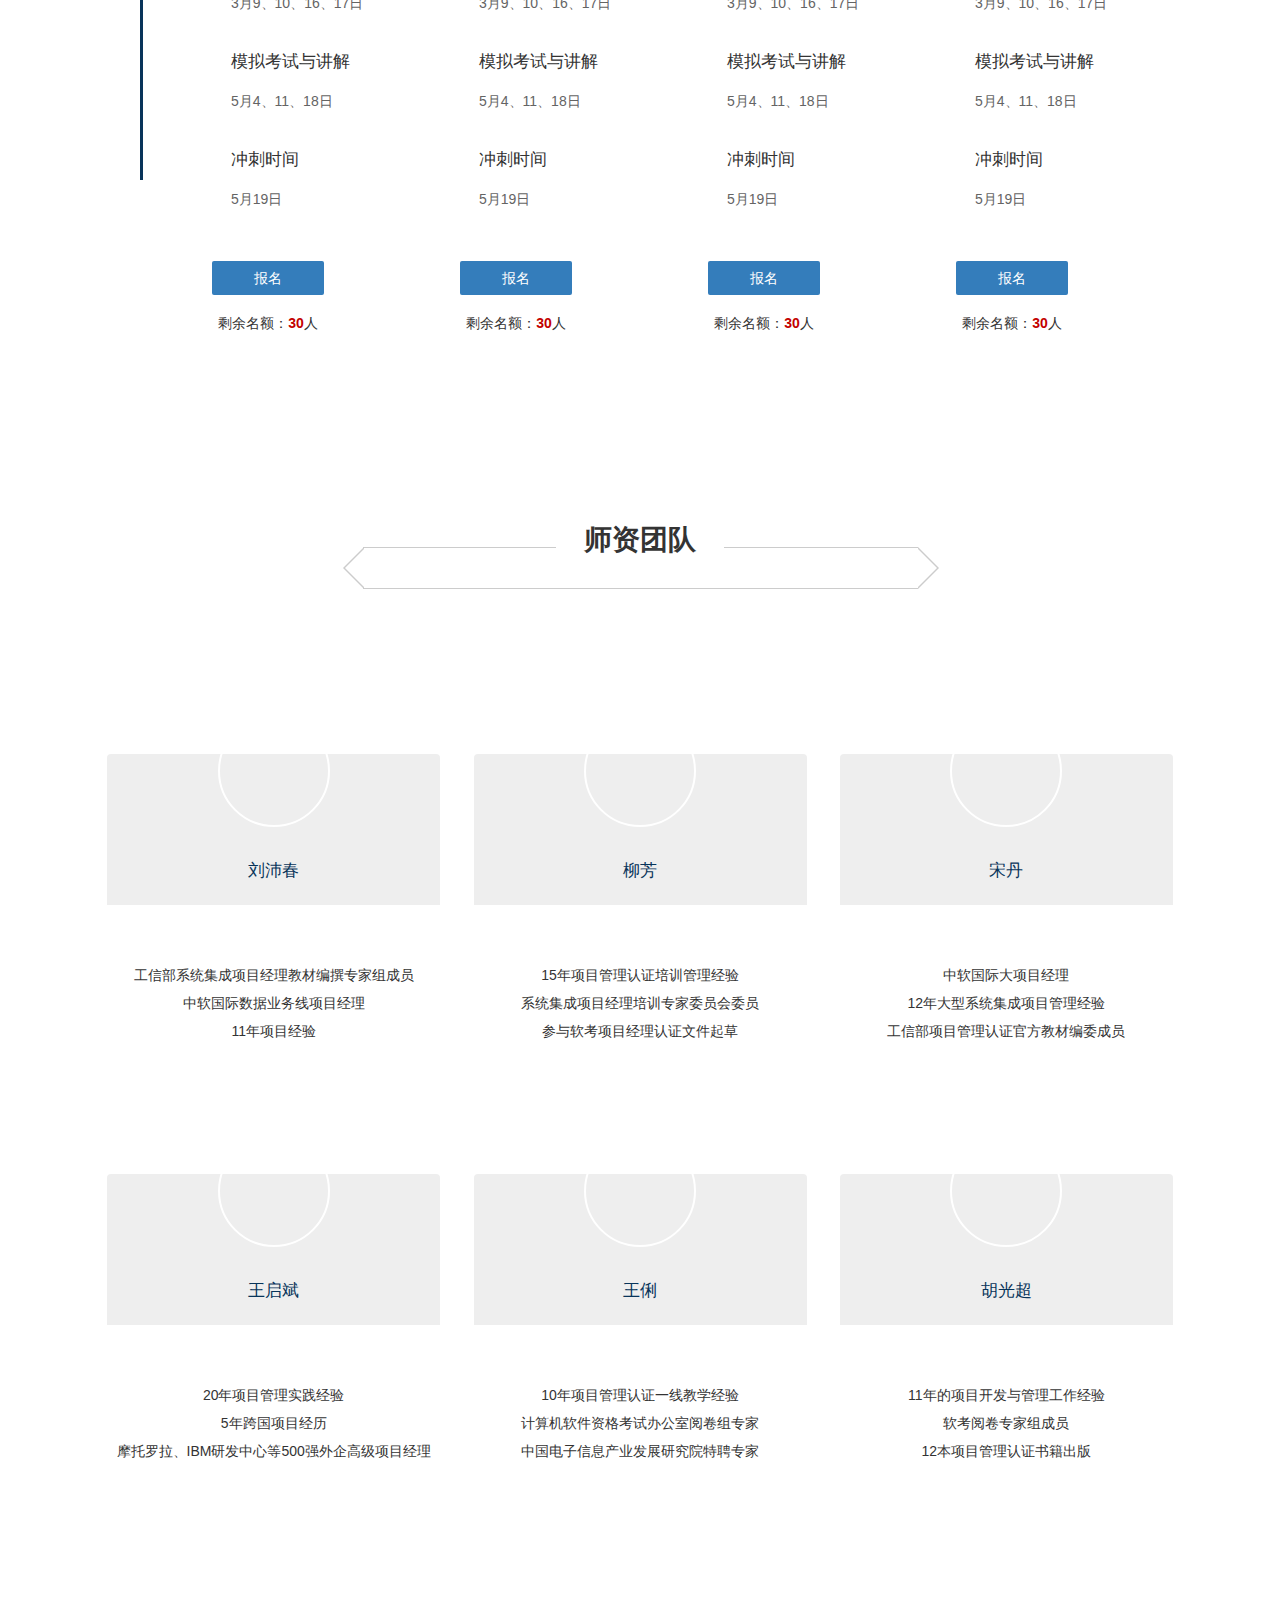
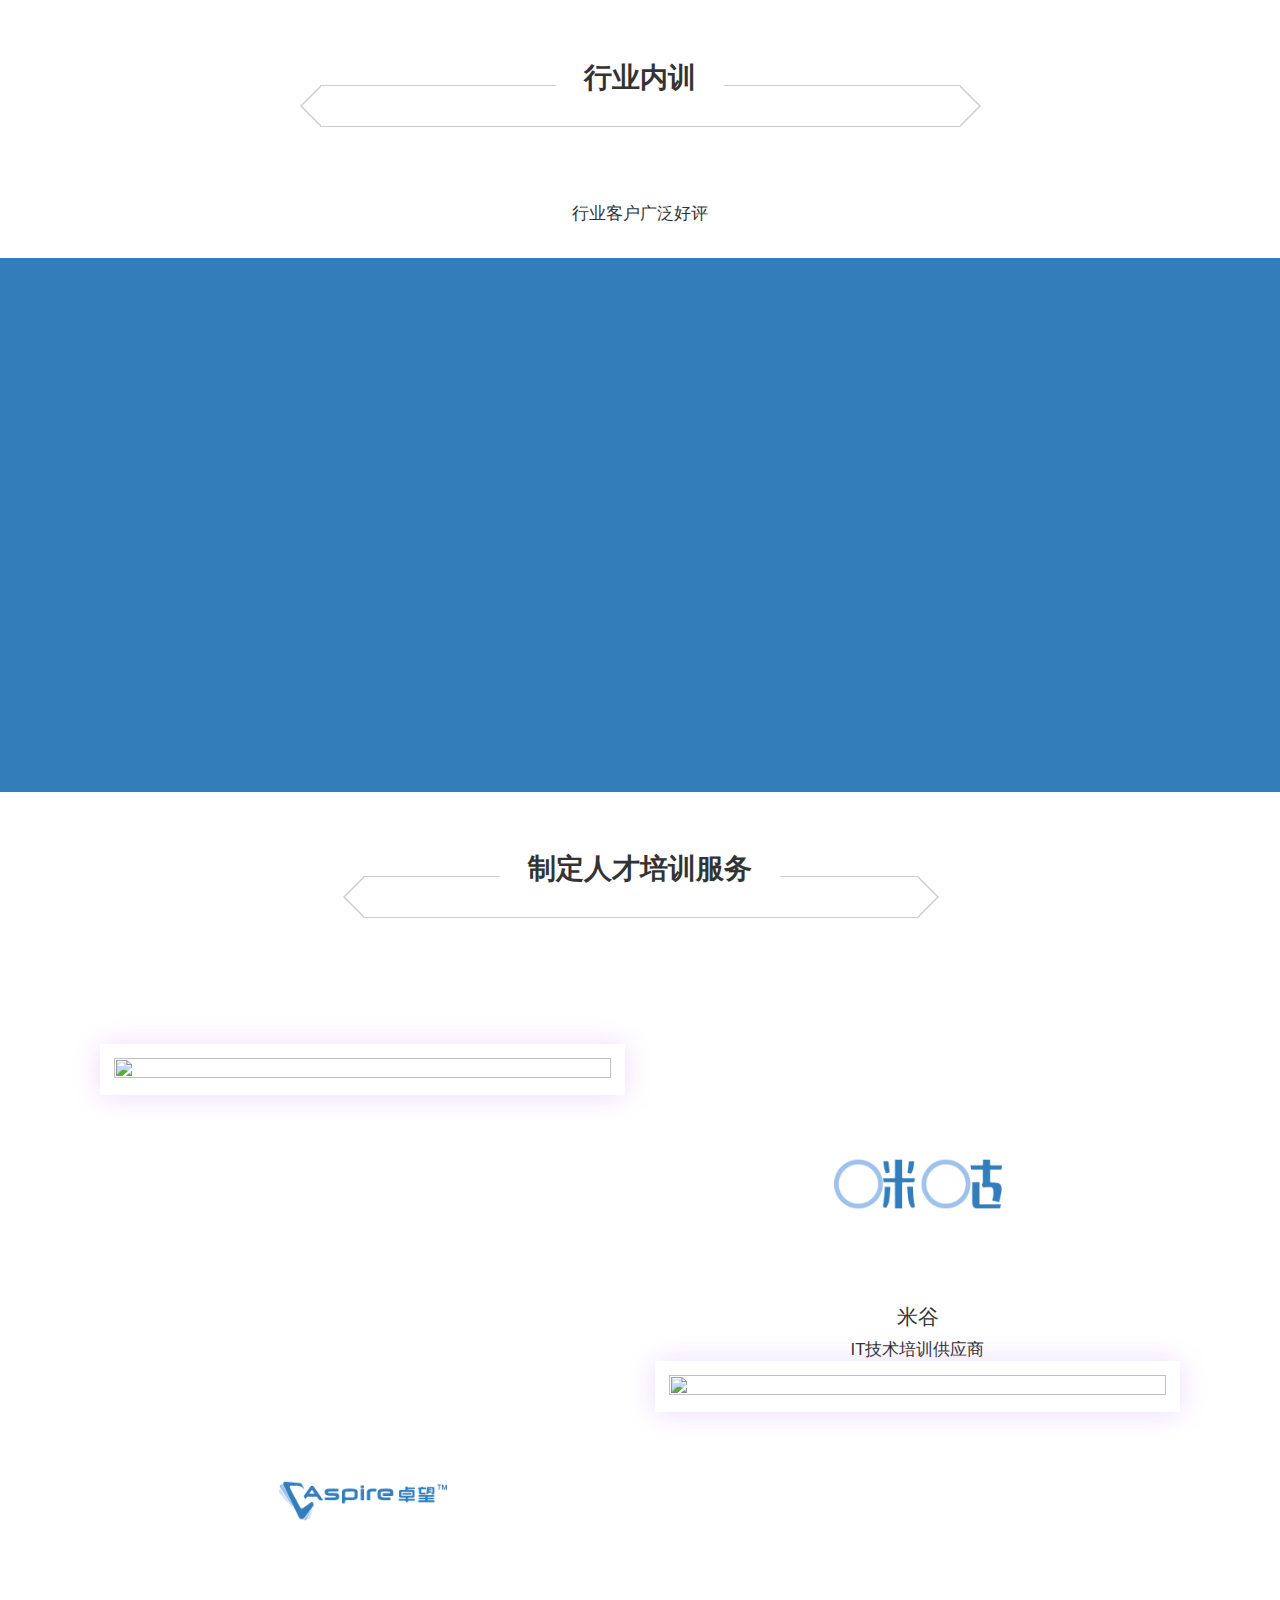
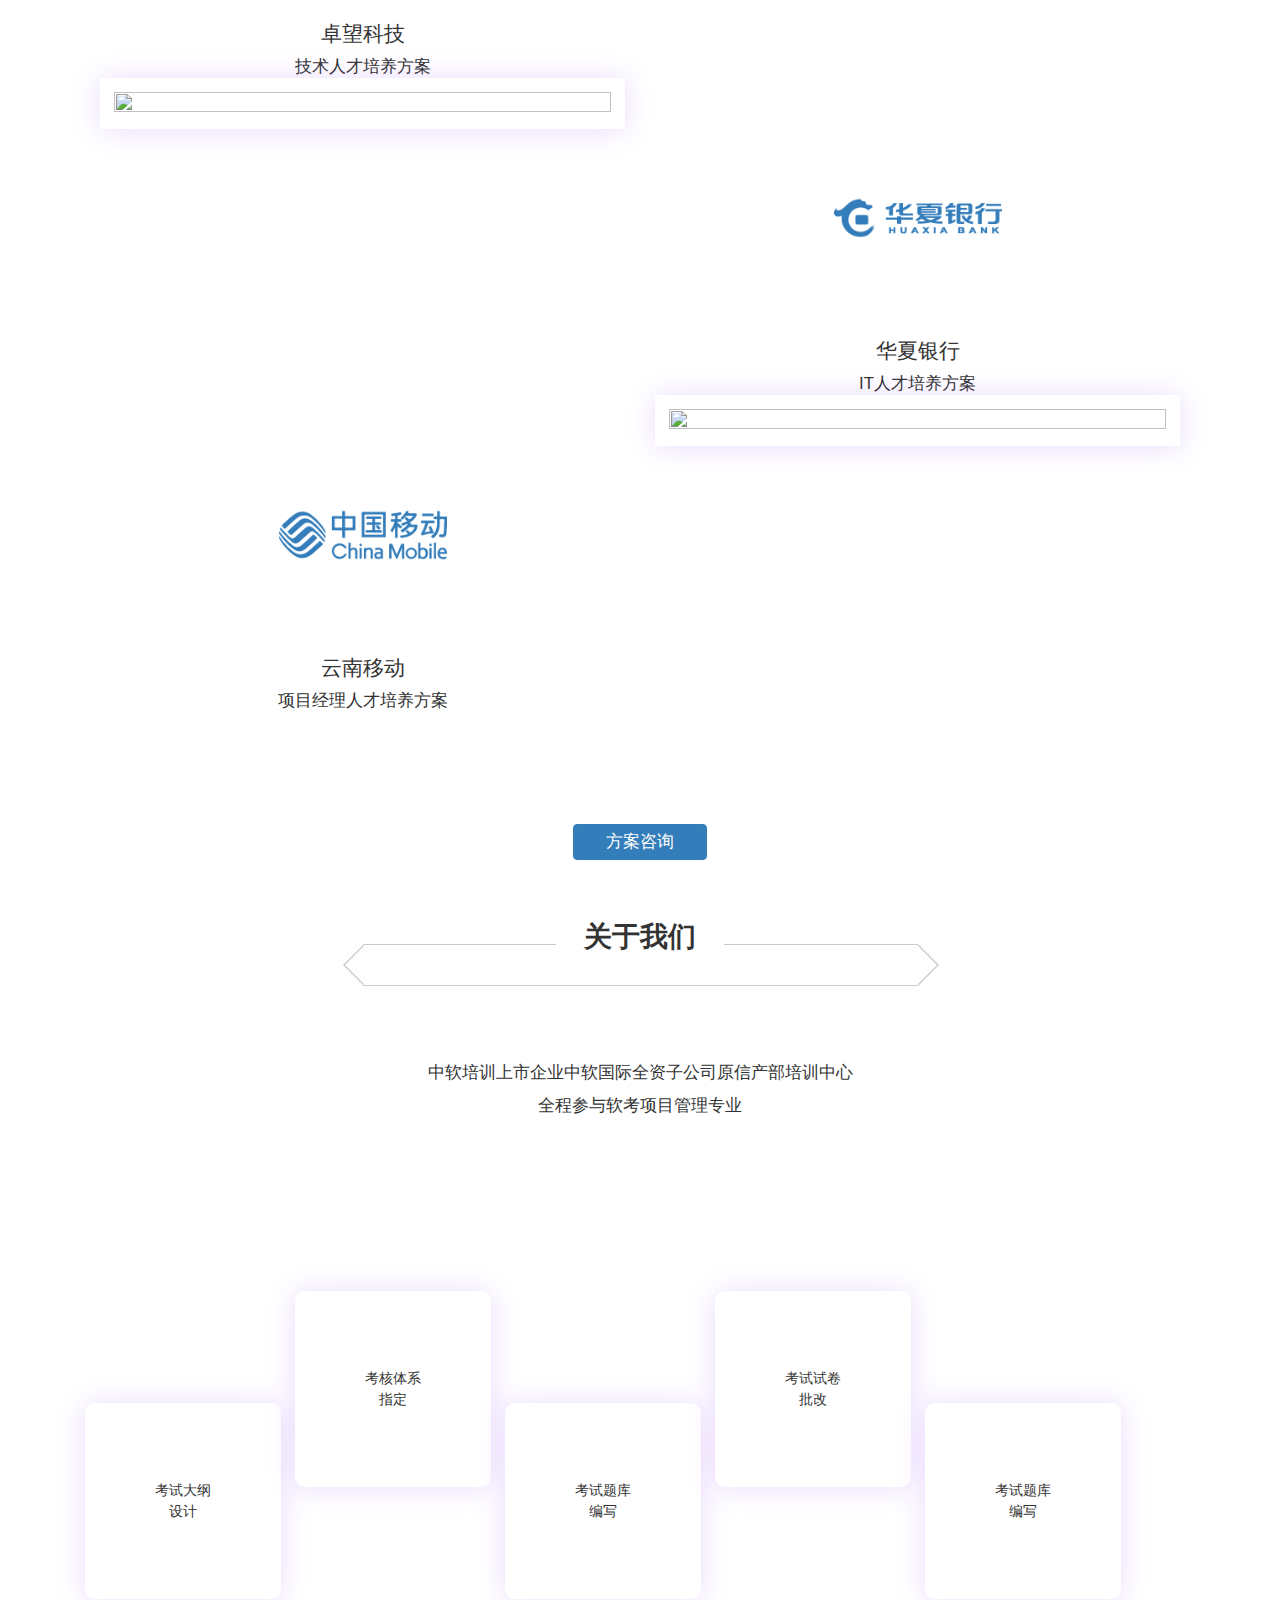
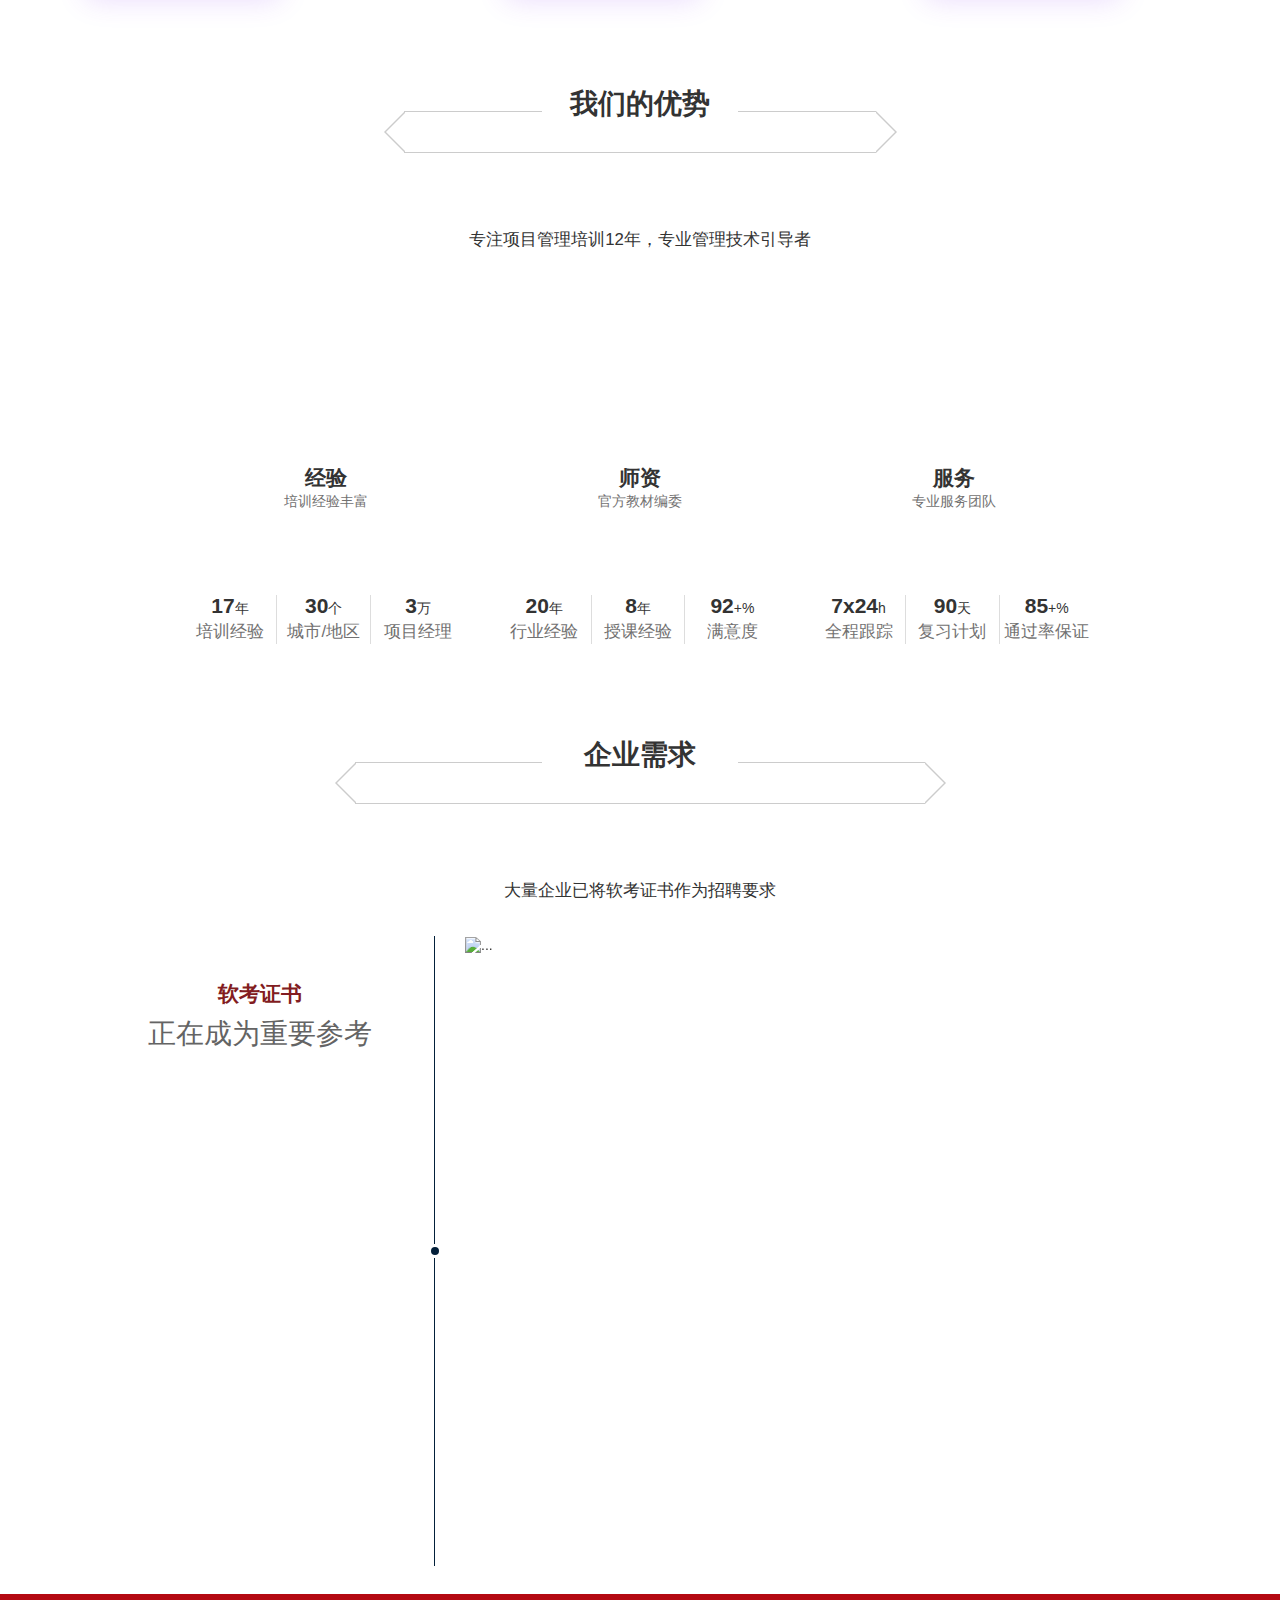
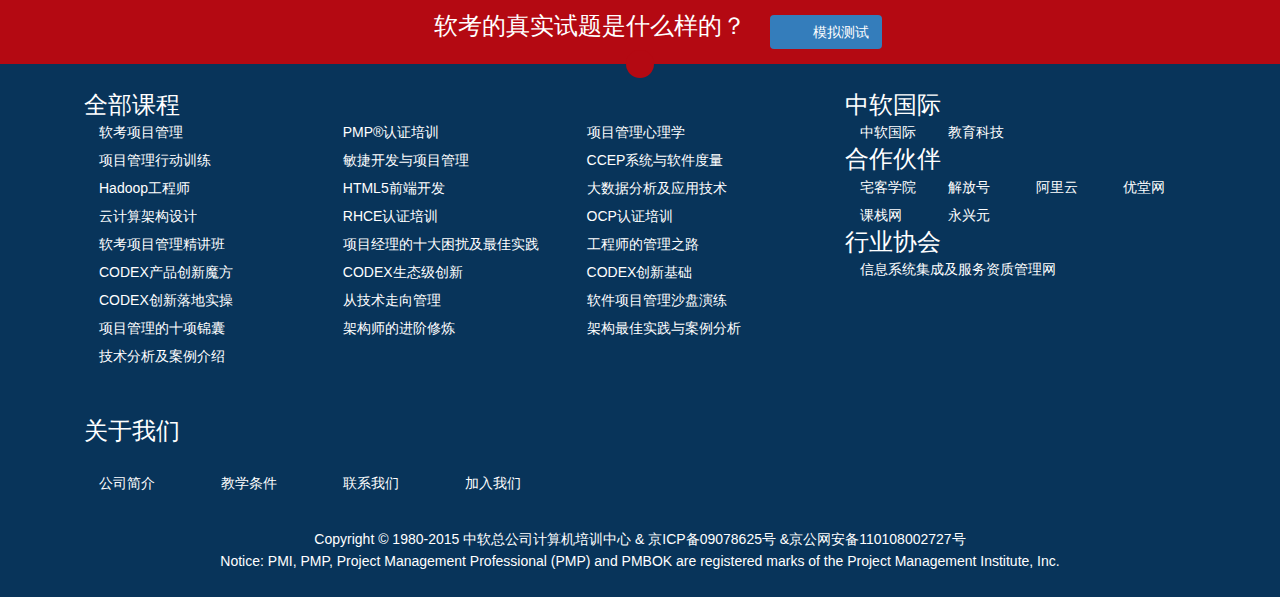
==== commit bd4c3167: "add_title_text" ====
--- a/soft_act.html
+++ b/soft_act.html
@@ -57,6 +57,8 @@
                 <div class="col-md-12 col-sm-12 col-lg-12">
                     <div class="soft_banner_img">
                         <dt>软考·项目管理专业</dt>
+                        <span> 中级 ： 系统集成项目管理工程师</span>
+                        <span> 高级 ： 信息系统项目管理师</span>
                         <img src="css/src/big_banner_title.png" alt="">
                         <ul>
                             <li><span>国家级专业认证</span></li>
@@ -276,7 +278,7 @@
     </div>
     <div class="soft_learn_dpart">
         <div class="soft_title_big">
-            <div class="soft_titile_box soft_learn_title">
+            <div class="soft_title_box soft_learn_title">
                 <div class="soft_team_title soft_project_title"><span></span>
                     <dt>软考·项目管理专业·学习难点</dt>
                     <span></span>
@@ -339,7 +341,7 @@
         <div class="container">
             <div class="soft_lesson_part">
                 <div class="soft_title_big">
-                    <div class="soft_titile_box ">
+                    <div class="soft_title_box ">
                         <div class="soft_team_title soft_class_way"><span></span>
                             <dt>课程方案</dt>
                             <span></span>
@@ -395,8 +397,8 @@
         <div class="container">
             <div class="row soft_open_row">
                 <div class="soft_open_part soft_floor">
-                    <div class="soft_title_big">
-                        <div class="soft_titile_box ">
+                    <div class="soft_title_big soft_open_topbox">
+                        <div class="soft_title_box ">
                             <div class="soft_team_title  soft_open_title soft_class_way"><span></span>
                                 <dt>2019开班计划</dt>
                                 <span></span>
@@ -514,16 +516,13 @@
             </div>
         </div>
     </div>
-    </div>
-    </div>
-
     <div class="soft_largest_box7">
         <div class="container">
             <div class="row">
 
                 <div class="soft_team_part soft_floor col-md-12 col-sm-12 col-lg-12">
-                    <div class="soft_titile_box">
-                        <div class="soft_titile_box">
+                    <div class="soft_title_box">
+                        <div class="soft_title_box">
                             <div class="soft_team_title"><span></span>
                                 <dt>师资团队</dt>
                                 <span></span>
@@ -629,7 +628,7 @@
     <div class="soft_trade_top soft_floor">
         <div class="soft_title_big">
 
-            <div class="soft_titile_box">
+            <div class="soft_title_box">
                 <div class="soft_team_title"><span></span>
                     <dt>行业内训</dt>
                     <span></span>
@@ -657,7 +656,7 @@
         <div class="container">
             <div class="row">
                 <div class="soft_server  col-md-12 col-sm-12 col-lg-12 ">
-                    <div class="soft_titile_box">
+                    <div class="soft_title_box">
                         <div class="soft_team_title soft_serve_title"><span></span>
                             <dt>制定人才培训服务</dt>
                             <span></span>
@@ -753,7 +752,7 @@
 
                     <div class="soft_title_big">
 
-                        <div class="soft_titile_box">
+                        <div class="soft_title_box">
                             <div class="soft_team_title"><span></span>
                                 <dt>关于我们</dt>
                                 <span></span>
@@ -807,8 +806,6 @@
             </div>
         </div>
     </div>
-    </div>
-
     <div class="soft_largest_box11">
         <div class="container">
             <div class="row">
@@ -817,7 +814,7 @@
 
                         <div class="ad_max_div" id="soft_test_act">
                             <div class="soft_title_big">
-                                <div class="soft_titile_box">
+                                <div class="soft_title_box">
                                     <div class="soft_team_title soft_ad_title"><span></span>
                                         <dt>我们的优势</dt>
                                         <span></span>
@@ -893,7 +890,7 @@
     <div class="soft_largest_box12">
         <div class="container">
             <div class="soft_title_big">
-                <div class="soft_titile_box">
+                <div class="soft_title_box">
                     <div class="soft_team_title soft_ad_title"><span></span>
                         <dt>企业需求</dt>
                         <span></span>
@@ -1044,271 +1041,261 @@
             </div>
         </div>
     </div>
-    <div class="">
-        <div class="soft_test_part">
-            <div class="soft_test_content">
-                <div class="soft_test_left">
-                    <img src="css/src/mtest.png" alt="">
-                </div>
-                <div class="soft_test_right">
-                    <h3>软考的真实试题是什么样的？</h3>
-                    <button type="button" class="btn btn-primary" data-toggle="modal" data-target=".bs-example-modal-lg"
-                        id="soft_test_btn">模拟测试</button>
-                    <div class="modal fade bs-example-modal-lg" tabindex="-1" role="dialog" aria-labelledby="myLargeModalLabel">
-                        <div class="modal-dialog modal-lg" role="document">
-                            <div class="modal-content">
-                                <div class="panel panel-info">
-                                    <div class="panel-heading">
-                                        <div class="panel-title">1.（）不属于项目章程的内容</div>
-                                    </div>
-                                    <div class="panel-body">
-                                        <div class="radio">
-                                            <label for="soft_exam_question_first_a">
-                                                <input name='soft_exam_question_first' type="radio" id="soft_exam_question_first_a" />
-                                                A.项目工作说明书
-                                            </label>
-                                        </div>
-                                        <div class="radio">
-                                            <label for="soft_exam_question_first_b">
-                                                <input name='soft_exam_question_first' type="radio" id="soft_exam_question_first_b" />
-                                                B.项目的主要风险，如项目的主要风险类别
-                                            </label>
-                                        </div>
-                                        <div class="radio">
-                                            <label for="soft_exam_question_first_c">
-                                                <input name='soft_exam_question_first' type="radio" id="soft_exam_question_first_c" />
-                                                C.里程碑进度计划
-                                            </label>
-                                        </div>
-                                        <div class="radio">
-                                            <label for="soft_exam_question_first_d">
-                                                <input name='soft_exam_question_first' type="radio" id="soft_exam_question_first_d" />
-                                                D.可测量的项目目标和相关的成功标准
-                                            </label>
-                                        </div>
-                                        <button class="question_btn btn btn-default" id="question_first_btn">查看答案</button>
-                                    </div>
-                                    <div class="panel-footer soft_none" id="question_first_content">正确答案为:A.项目工作说明书</div>
-                                </div>
-                                <!-- 问题2 -->
-                                <div class="panel panel-info">
-                                    <div class="panel-heading">
-                                        <div class="panel-title"> 2.（）不属于项目验收的内容</div>
-                                    </div>
-                                    <div class="panel-body">
-                                        <div class="radio">
-                                            <label for="soft_exam_question_second_a">
-                                                <input name='soft_exam_question_second' type="radio" id="soft_exam_question_second_a" />
-                                                A.验收测试
-                                            </label>
-                                        </div>
-                                        <div class="radio">
-                                            <label for="soft_exam_question_second_b">
-                                                <input name='soft_exam_question_second' type="radio" id="soft_exam_question_second_b" />
-                                                B.系统维护工作
-                                            </label>
-                                        </div>
-                                        <div class="radio">
-                                            <label for="soft_exam_question_second_c">
-                                                <input name='soft_exam_question_second' type="radio" id="soft_exam_question_second_c" />
-                                                C.项目终验
-                                            </label>
-                                        </div>
-                                        <div class="radio">
-                                            <label for="soft_exam_question_second_d">
-                                                <input name='soft_exam_question_second' type="radio" id="soft_exam_question_second_d" />
-                                                D.系统试运行
-                                            </label>
-                                        </div>
-                                        <button class="question_btn btn btn-default" id="question_second_btn">查看答案</button>
-                                    </div>
-                                    <div class="panel-footer soft_none" id="question_second_content">正确答案为:B.系统维护工作</div>
-                                </div>
-                                <!-- 问题3 -->
-                                <div class="panel panel-info">
-                                    <div class="panel-heading">
-                                        <div class="panel-title">3.在项目变更管理中，变更影响分析一般由（）负责。</div>
-                                    </div>
-                                    <div class="panel-body">
-                                        <div class="radio">
-                                            <label for="soft_exam_question_thrid_a">
-                                                <input name='soft_exam_question_thrid' type="radio" id="soft_exam_question_thrid_a" />
-                                                A.变更申请提出者
-                                            </label>
-                                        </div>
-                                        <div class="radio">
-                                            <label for="soft_exam_question_thrid_b">
-                                                <input name='soft_exam_question_thrid' type="radio" id="soft_exam_question_thrid_b" />
-                                                B.变更管理者
-                                            </label>
-                                        </div>
-                                        <div class="radio">
-                                            <label for="soft_exam_question_thrid_c">
-                                                <input name='soft_exam_question_thrid' type="radio" id="soft_exam_question_thrid_c" />
-                                                C.变更控制委员会
-                                            </label>
-                                        </div>
-                                        <div class="radio">
-                                            <label for="soft_exam_question_thrid_d">
-                                                <input name='soft_exam_question_thrid' type="radio" id="soft_exam_question_thrid_d" />
-                                                D.项目经理
-                                            </label>
-                                        </div>
-                                        <button class="question_btn btn btn-default" id="question_thrid_btn">查看答案</button>
-                                    </div>
-                                    <div class="panel-footer soft_none" id="question_thrid_content">正确答案为:D.项目经理</div>
-                                </div>
-                                <!-- 问题4 -->
-                                <div class="panel panel-info">
-                                    <div class="panel-heading">
-                                        <div class="panel-title">4.风险可以从不同角度、根据不同的标准来进行分类。百年不遇的暴雨属于（）。</div>
-                                    </div>
-                                    <div class="panel-body">
-                                        <div class="radio">
-                                            <label for="soft_exam_question_fourth_a">
-                                                <input name='soft_exam_question_fourth' type="radio" id="soft_exam_question_fourth_a" />
-                                                A.不可预测风险
-                                            </label>
-                                        </div>
-                                        <div class="radio">
-                                            <label for="soft_exam_question_fourth_b">
-                                                <input name='soft_exam_question_fourth' type="radio" id="soft_exam_question_fourth_b" />
-                                                B.可预测风险
-                                            </label>
-                                        </div>
-                                        <div class="radio">
-                                            <label for="soft_exam_question_fourth_c">
-                                                <input name='soft_exam_question_fourth' type="radio" id="soft_exam_question_fourth_c" />
-                                                C.已知风险
-                                            </label>
-                                        </div>
-                                        <div class="radio">
-                                            <label for="soft_exam_question_fourth_d">
-                                                <input name='soft_exam_question_fourth' type="radio" id="soft_exam_question_fourth_d" />
-                                                D.技术风险
-                                            </label>
-                                        </div>
-                                        <button class="question_btn btn btn-default" id="question_fourth_btn">查看答案</button>
-                                    </div>
-                                    <div class="panel-footer soft_none" id="question_fourth_content">正确答案为:A.不可预测风险</div>
-                                </div>
-                                <!-- 问题5 -->
-                                <div class="panel panel-info">
-                                    <div class="panel-heading">
-                                        <div class="panel-title">5.某项目有40%的概率获利10万元，30%的概率会亏损8万元，30%的概率既不获利也不亏损。该项目的预期货币价值分析（EMV）是（）。</div>
-                                    </div>
-                                    <div class="panel-body">
-                                        <div class="radio">
-                                            <label for="soft_exam_question_fifth_a">
-                                                <input name='soft_exam_question_fifth' type="radio" id="soft_exam_question_fifth_a" />
-                                                A.0元
-                                            </label>
-                                        </div>
-                                        <div class="radio">
-                                            <label for="soft_exam_question_fifth_b">
-                                                <input name='soft_exam_question_fifth' type="radio" id="soft_exam_question_fifth_b" />
-                                                B.1.6万元
-                                            </label>
-                                        </div>
-                                        <div class="radio">
-                                            <label for="soft_exam_question_fifth_c">
-                                                <input name='soft_exam_question_fifth' type="radio" id="soft_exam_question_fifth_c" />
-                                                C.2万元
-                                            </label>
-                                        </div>
-                                        <div class="radio">
-                                            <label for="soft_exam_question_fifth_d">
-                                                <input name='soft_exam_question_fifth' type="radio" id="soft_exam_question_fifth_d" />
-                                                D.6.4万元
-                                            </label>
-                                        </div>
-                                        <button class="question_btn btn btn-default" id="question_fifth_btn">查看答案</button>
-                                    </div>
-                                    <div class="panel-footer soft_none" id="question_fifth_content">正确答案为:B.1.6万元</div>
-                                </div>
-                                <!-- 问题6 -->
-                                <div class="panel panel-info">
-                                    <div class="panel-heading">
-                                        <div class="panel-title">6.阅读下列说明，回答问题1至问题3，将解答填入答题纸的对应栏内。</div>
-                                    </div>
-                                    <div class="panel-body">
-                                        <div>
-                                            [说明]
-                                        </div>
-                                        <div class="soft_indent">
-                                            信管网A公司承接了一个为某政府客户开发ERP软件的项目，任命小张担任项目经理。由于该客户与A公司每年有上千万元的项目合作，A公司管理层对该客户非常重视，并一再嘱咐小张要保证项目的客户满意度。为此，小张从各部门抽调了经验丰富的工程师组成了项目团队。
-                                        </div>
-                                        <div class="soft_indent">
-                                            在项目初期，小张制定了变更和配置管理规则：客户需求发生变化时，应首先由工程师对需求变化造成的影响做评估，如果影响不大，工程师可以直接进行修改并更新版本，不需要上报项目经理：当工程师不能判断需求变化对项目的影响时，应上报给项目经理，由项目经理作出评估，并安排相关人员进行修改。
-                                        </div>
-                                        <div class="soft_indent">
-                                            在项目实施过程中，用户针对软件的功能模块提出一些修改需求，工程师针对需求做了评估，发现修改工作量不大，对项目进度没有影响，因此，出于客户满意度的考虑，工程师直接接受了客户的要求，对软件进行修改。在软件测试联调阶段，测试人员发现部分功能模块与原先设计不符，造成很多接口问题。经调查发现，主要原因是客户针对这些功能模块提出过修改要求，项目经理要求查验，没有发现相关变更文件。
-                                        </div>
-                                        <div class="panel panel-info">
-                                            <div class="panel-body">
-                                                ［问题1］请分析该项目实施过程中存在哪些主要问题。（10分） <br /><br />
-                                                <button class="question_btn btn btn-default" id="question_sixth_one_btn">查看答案</button>
-                                            </div>
-                                            <div id="question_sixth_one_content" class="panel-footer soft_none">
-                                                1、没有建立变更控制委员会和变更控制流程<br>
-                                                2、没有遵循正确的变更管理流程<br>
-                                                3、对客户的变更请求没有进行充分的地评估和论证<br>
-                                                4、没有提交书面的、正式的变更请求，或是对变更没有进行记录<br>
-                                                5、没有对变更进行变更影响评估、论证、评审<br>
-                                                6、缺少对变更实施过程的有效监控<br>
-                                                7、缺少变更的验证认
-                                            </div>
-                                        </div>
-                                        <div class="panel panel-info">
-                                            <div class="panel-body">
-                                                ［问题2］结合案例，请描述项目变更管理的主要工作程序。（10分）<br /><br />
-                                                <button class="question_btn btn btn-default" id="question_sixth_two_btn">查看答案</button>
-                                            </div>
-                                            <div id="question_sixth_two_content" class="soft_none panel-footer">
-                                                1、提出与接受变更申请<br>
-                                                2、对变更的初审<br>
-                                                3、变更方案论证<br>
-                                                4、项目管理委员会审查<br>
-                                                5、发出变更通知并组织实施<br>
-                                                6、变更实施的监控<br>
-                                                7、变更效果的评估<br>
-                                                8、判断发生变更后的项目是否已纳入正常轨道
-                                            </div>
-                                        </div>
-                                        <div class="panel panel-info">
-                                            <div class="panel-body">
-                                                ［问题3］请将下面（1）～（6）处的答案填写在答题纸的对应栏内。<br>
-                                                根据变更的迫切性，变更可分为（1）和（2），通过不同流程处理。<br>
-                                                变更管理过程涉及到的角色主要包括项目经理、（3）、（4）、（5）、（6）。（6分）<br /><br />
-                                                <button class="question_btn btn btn-default" id="question_sixth_three_btn">查看答案</button>
-                                            </div>
-                                            <div id="question_sixth_three_content" class="panel-footer soft_none">
-                                                （1）紧急变更 <br>
-                                                （2）非紧急变更<br>
-                                                （3）变更控制委员会 <br>
-                                                （4）变更申请人 <br>
-                                                （5）变更执行人 <br>
-                                                （6）配置管理员
-                                            </div>
-                                        </div>
-                                    </div>
-
-                                </div>
-                            </div>
-                        </div>
-                    </div>
-                </div>
-            </div>
-        </div>
-    </div>
-    <div class="soft_largest_box12">
-        <div class="container">
-            <div class="row">
-
-            </div>
-        </div>
-
-    </div>
+    <div class="soft_test_part">
+        <div class="soft_test_content">
+            <div class="soft_test_left">
+                <img src="css/src/mtest.png" alt="">
+            </div>
+            <div class="soft_test_right">
+                <h3>软考的真实试题是什么样的？</h3>
+                <button type="button" class="btn btn-primary" data-toggle="modal" data-target=".bs-example-modal-lg" id="soft_test_btn">模拟测试</button>
+                <div class="modal fade bs-example-modal-lg" tabindex="-1" role="dialog" aria-labelledby="myLargeModalLabel">
+                    <div class="modal-dialog modal-lg" role="document">
+                        <div class="modal-content">
+                            <div class="panel panel-info">
+                                <div class="panel-heading">
+                                    <div class="panel-title">1.（）不属于项目章程的内容</div>
+                                </div>
+                                <div class="panel-body">
+                                    <div class="radio">
+                                        <label for="soft_exam_question_first_a">
+                                            <input name='soft_exam_question_first' type="radio" id="soft_exam_question_first_a" />
+                                            A.项目工作说明书
+                                        </label>
+                                    </div>
+                                    <div class="radio">
+                                        <label for="soft_exam_question_first_b">
+                                            <input name='soft_exam_question_first' type="radio" id="soft_exam_question_first_b" />
+                                            B.项目的主要风险，如项目的主要风险类别
+                                        </label>
+                                    </div>
+                                    <div class="radio">
+                                        <label for="soft_exam_question_first_c">
+                                            <input name='soft_exam_question_first' type="radio" id="soft_exam_question_first_c" />
+                                            C.里程碑进度计划
+                                        </label>
+                                    </div>
+                                    <div class="radio">
+                                        <label for="soft_exam_question_first_d">
+                                            <input name='soft_exam_question_first' type="radio" id="soft_exam_question_first_d" />
+                                            D.可测量的项目目标和相关的成功标准
+                                        </label>
+                                    </div>
+                                    <button class="question_btn btn btn-default" id="question_first_btn">查看答案</button>
+                                </div>
+                                <div class="panel-footer soft_none" id="question_first_content">正确答案为:A.项目工作说明书</div>
+                            </div>
+                            <!-- 问题2 -->
+                            <div class="panel panel-info">
+                                <div class="panel-heading">
+                                    <div class="panel-title"> 2.（）不属于项目验收的内容</div>
+                                </div>
+                                <div class="panel-body">
+                                    <div class="radio">
+                                        <label for="soft_exam_question_second_a">
+                                            <input name='soft_exam_question_second' type="radio" id="soft_exam_question_second_a" />
+                                            A.验收测试
+                                        </label>
+                                    </div>
+                                    <div class="radio">
+                                        <label for="soft_exam_question_second_b">
+                                            <input name='soft_exam_question_second' type="radio" id="soft_exam_question_second_b" />
+                                            B.系统维护工作
+                                        </label>
+                                    </div>
+                                    <div class="radio">
+                                        <label for="soft_exam_question_second_c">
+                                            <input name='soft_exam_question_second' type="radio" id="soft_exam_question_second_c" />
+                                            C.项目终验
+                                        </label>
+                                    </div>
+                                    <div class="radio">
+                                        <label for="soft_exam_question_second_d">
+                                            <input name='soft_exam_question_second' type="radio" id="soft_exam_question_second_d" />
+                                            D.系统试运行
+                                        </label>
+                                    </div>
+                                    <button class="question_btn btn btn-default" id="question_second_btn">查看答案</button>
+                                </div>
+                                <div class="panel-footer soft_none" id="question_second_content">正确答案为:B.系统维护工作</div>
+                            </div>
+                            <!-- 问题3 -->
+                            <div class="panel panel-info">
+                                <div class="panel-heading">
+                                    <div class="panel-title">3.在项目变更管理中，变更影响分析一般由（）负责。</div>
+                                </div>
+                                <div class="panel-body">
+                                    <div class="radio">
+                                        <label for="soft_exam_question_thrid_a">
+                                            <input name='soft_exam_question_thrid' type="radio" id="soft_exam_question_thrid_a" />
+                                            A.变更申请提出者
+                                        </label>
+                                    </div>
+                                    <div class="radio">
+                                        <label for="soft_exam_question_thrid_b">
+                                            <input name='soft_exam_question_thrid' type="radio" id="soft_exam_question_thrid_b" />
+                                            B.变更管理者
+                                        </label>
+                                    </div>
+                                    <div class="radio">
+                                        <label for="soft_exam_question_thrid_c">
+                                            <input name='soft_exam_question_thrid' type="radio" id="soft_exam_question_thrid_c" />
+                                            C.变更控制委员会
+                                        </label>
+                                    </div>
+                                    <div class="radio">
+                                        <label for="soft_exam_question_thrid_d">
+                                            <input name='soft_exam_question_thrid' type="radio" id="soft_exam_question_thrid_d" />
+                                            D.项目经理
+                                        </label>
+                                    </div>
+                                    <button class="question_btn btn btn-default" id="question_thrid_btn">查看答案</button>
+                                </div>
+                                <div class="panel-footer soft_none" id="question_thrid_content">正确答案为:D.项目经理</div>
+                            </div>
+                            <!-- 问题4 -->
+                            <div class="panel panel-info">
+                                <div class="panel-heading">
+                                    <div class="panel-title">4.风险可以从不同角度、根据不同的标准来进行分类。百年不遇的暴雨属于（）。</div>
+                                </div>
+                                <div class="panel-body">
+                                    <div class="radio">
+                                        <label for="soft_exam_question_fourth_a">
+                                            <input name='soft_exam_question_fourth' type="radio" id="soft_exam_question_fourth_a" />
+                                            A.不可预测风险
+                                        </label>
+                                    </div>
+                                    <div class="radio">
+                                        <label for="soft_exam_question_fourth_b">
+                                            <input name='soft_exam_question_fourth' type="radio" id="soft_exam_question_fourth_b" />
+                                            B.可预测风险
+                                        </label>
+                                    </div>
+                                    <div class="radio">
+                                        <label for="soft_exam_question_fourth_c">
+                                            <input name='soft_exam_question_fourth' type="radio" id="soft_exam_question_fourth_c" />
+                                            C.已知风险
+                                        </label>
+                                    </div>
+                                    <div class="radio">
+                                        <label for="soft_exam_question_fourth_d">
+                                            <input name='soft_exam_question_fourth' type="radio" id="soft_exam_question_fourth_d" />
+                                            D.技术风险
+                                        </label>
+                                    </div>
+                                    <button class="question_btn btn btn-default" id="question_fourth_btn">查看答案</button>
+                                </div>
+                                <div class="panel-footer soft_none" id="question_fourth_content">正确答案为:A.不可预测风险</div>
+                            </div>
+                            <!-- 问题5 -->
+                            <div class="panel panel-info">
+                                <div class="panel-heading">
+                                    <div class="panel-title">5.某项目有40%的概率获利10万元，30%的概率会亏损8万元，30%的概率既不获利也不亏损。该项目的预期货币价值分析（EMV）是（）。</div>
+                                </div>
+                                <div class="panel-body">
+                                    <div class="radio">
+                                        <label for="soft_exam_question_fifth_a">
+                                            <input name='soft_exam_question_fifth' type="radio" id="soft_exam_question_fifth_a" />
+                                            A.0元
+                                        </label>
+                                    </div>
+                                    <div class="radio">
+                                        <label for="soft_exam_question_fifth_b">
+                                            <input name='soft_exam_question_fifth' type="radio" id="soft_exam_question_fifth_b" />
+                                            B.1.6万元
+                                        </label>
+                                    </div>
+                                    <div class="radio">
+                                        <label for="soft_exam_question_fifth_c">
+                                            <input name='soft_exam_question_fifth' type="radio" id="soft_exam_question_fifth_c" />
+                                            C.2万元
+                                        </label>
+                                    </div>
+                                    <div class="radio">
+                                        <label for="soft_exam_question_fifth_d">
+                                            <input name='soft_exam_question_fifth' type="radio" id="soft_exam_question_fifth_d" />
+                                            D.6.4万元
+                                        </label>
+                                    </div>
+                                    <button class="question_btn btn btn-default" id="question_fifth_btn">查看答案</button>
+                                </div>
+                                <div class="panel-footer soft_none" id="question_fifth_content">正确答案为:B.1.6万元</div>
+                            </div>
+                            <!-- 问题6 -->
+                            <div class="panel panel-info">
+                                <div class="panel-heading">
+                                    <div class="panel-title">6.阅读下列说明，回答问题1至问题3，将解答填入答题纸的对应栏内。</div>
+                                </div>
+                                <div class="panel-body">
+                                    <div>
+                                        [说明]
+                                    </div>
+                                    <div class="soft_indent">
+                                        信管网A公司承接了一个为某政府客户开发ERP软件的项目，任命小张担任项目经理。由于该客户与A公司每年有上千万元的项目合作，A公司管理层对该客户非常重视，并一再嘱咐小张要保证项目的客户满意度。为此，小张从各部门抽调了经验丰富的工程师组成了项目团队。
+                                    </div>
+                                    <div class="soft_indent">
+                                        在项目初期，小张制定了变更和配置管理规则：客户需求发生变化时，应首先由工程师对需求变化造成的影响做评估，如果影响不大，工程师可以直接进行修改并更新版本，不需要上报项目经理：当工程师不能判断需求变化对项目的影响时，应上报给项目经理，由项目经理作出评估，并安排相关人员进行修改。
+                                    </div>
+                                    <div class="soft_indent">
+                                        在项目实施过程中，用户针对软件的功能模块提出一些修改需求，工程师针对需求做了评估，发现修改工作量不大，对项目进度没有影响，因此，出于客户满意度的考虑，工程师直接接受了客户的要求，对软件进行修改。在软件测试联调阶段，测试人员发现部分功能模块与原先设计不符，造成很多接口问题。经调查发现，主要原因是客户针对这些功能模块提出过修改要求，项目经理要求查验，没有发现相关变更文件。
+                                    </div>
+                                    <div class="panel panel-info">
+                                        <div class="panel-body">
+                                            ［问题1］请分析该项目实施过程中存在哪些主要问题。（10分） <br /><br />
+                                            <button class="question_btn btn btn-default" id="question_sixth_one_btn">查看答案</button>
+                                        </div>
+                                        <div id="question_sixth_one_content" class="panel-footer soft_none">
+                                            1、没有建立变更控制委员会和变更控制流程<br>
+                                            2、没有遵循正确的变更管理流程<br>
+                                            3、对客户的变更请求没有进行充分的地评估和论证<br>
+                                            4、没有提交书面的、正式的变更请求，或是对变更没有进行记录<br>
+                                            5、没有对变更进行变更影响评估、论证、评审<br>
+                                            6、缺少对变更实施过程的有效监控<br>
+                                            7、缺少变更的验证认
+                                        </div>
+                                    </div>
+                                    <div class="panel panel-info">
+                                        <div class="panel-body">
+                                            ［问题2］结合案例，请描述项目变更管理的主要工作程序。（10分）<br /><br />
+                                            <button class="question_btn btn btn-default" id="question_sixth_two_btn">查看答案</button>
+                                        </div>
+                                        <div id="question_sixth_two_content" class="soft_none panel-footer">
+                                            1、提出与接受变更申请<br>
+                                            2、对变更的初审<br>
+                                            3、变更方案论证<br>
+                                            4、项目管理委员会审查<br>
+                                            5、发出变更通知并组织实施<br>
+                                            6、变更实施的监控<br>
+                                            7、变更效果的评估<br>
+                                            8、判断发生变更后的项目是否已纳入正常轨道
+                                        </div>
+                                    </div>
+                                    <div class="panel panel-info">
+                                        <div class="panel-body">
+                                            ［问题3］请将下面（1）～（6）处的答案填写在答题纸的对应栏内。<br>
+                                            根据变更的迫切性，变更可分为（1）和（2），通过不同流程处理。<br>
+                                            变更管理过程涉及到的角色主要包括项目经理、（3）、（4）、（5）、（6）。（6分）<br /><br />
+                                            <button class="question_btn btn btn-default" id="question_sixth_three_btn">查看答案</button>
+                                        </div>
+                                        <div id="question_sixth_three_content" class="panel-footer soft_none">
+                                            （1）紧急变更 <br>
+                                            （2）非紧急变更<br>
+                                            （3）变更控制委员会 <br>
+                                            （4）变更申请人 <br>
+                                            （5）变更执行人 <br>
+                                            （6）配置管理员
+                                        </div>
+                                    </div>
+                                </div>
+
+                            </div>
+                        </div>
+                    </div>
+                </div>
+            </div>
+        </div>
+    </div>
+
     <div class="soft_banner_div">
         <div class="soft_bottom_part container">
             <div class="row">
--- a/css/main.css
+++ b/css/main.css
@@ -897,13 +897,6 @@
   @media screen and (max-width: 768px) {
     .soft_title {
       padding: 0 0.5em; } }
-  .soft_title .soft_left {
-    float: left;
-    font-weight: bold;
-    width: 20%; }
-  .soft_title .soft_right {
-    width: 15em;
-    float: right; }
   .soft_title span {
     float: left;
     font-size: 2em;
@@ -911,6 +904,28 @@
     @media screen and (max-width: 768px) {
       .soft_title span {
         font-size: 1.5em; } }
+  .soft_title .soft_left {
+    float: left;
+    font-weight: bold;
+    width: 20%; }
+    .soft_title .soft_left span:first-child {
+      padding-right: 0.2em;
+      padding-top: 0.1em; }
+      .soft_title .soft_left span:first-child img {
+        display: block;
+        width: 1.2em; }
+  .soft_title .soft_right {
+    width: 16em;
+    float: right; }
+    .soft_title .soft_right span {
+      font-size: 20px; }
+    .soft_title .soft_right span:first-child {
+      padding-top: 0.1em;
+      padding-right: 1em; }
+      .soft_title .soft_right span:first-child img {
+        display: block;
+        width: 1.2em;
+        height: auto; }
 
 .soft_top_tab {
   width: 100%;
@@ -979,12 +994,20 @@
     .soft_banner .soft_banner_img dt {
       width: 10em;
       font-weight: normal;
-      font-size: 1.5em;
+      font-size: 2em;
       display: block;
       margin: auto;
       text-align: center;
       color: #fff;
       letter-spacing: 2px; }
+    .soft_banner .soft_banner_img span {
+      display: block;
+      width: 16em;
+      text-align: center;
+      margin: auto;
+      line-height: 1.5;
+      text-align: center;
+      color: #fff; }
     .soft_banner .soft_banner_img h3 {
       padding-top: 1em;
       font-size: 3em;
@@ -1167,7 +1190,8 @@
       .soft_act_bottom span {
         width: 100%;
         margin-bottom: 1em; } }
-  .soft_act_bottom button {
+  .soft_act_bottom button,
+  .soft_act_bottom a.button {
     background-color: #347dbb;
     color: #FFFFFF;
     line-height: 2em;
@@ -1176,24 +1200,23 @@
     float: left;
     padding-left: 2em;
     position: relative; }
-  .soft_act_bottom button::before {
+  .soft_act_bottom button::before,
+  .soft_act_bottom a.button::before {
     content: ' ';
     position: absolute;
-    left: 1.2em;
+    left: 0.3em;
     top: 0.3em;
     display: block;
-    width: 2em;
+    width: 1.5em;
     height: 1.5em;
     background-repeat: no-repeat;
     background-size: contain; }
-  .soft_act_bottom span:first-child button::before {
+  .soft_act_bottom span:first-child a.button::before {
     background-image: url(src/feiyong.png); }
-  .soft_act_bottom span:nth-of-type(2) button::before {
+  .soft_act_bottom span:nth-of-type(2) a.button::before {
     background-image: url(src/passnum.png); }
-  .soft_act_bottom span:nth-of-type(3) button::before {
+  .soft_act_bottom span:nth-of-type(3) a.button::before {
     background-image: url(src/enlist.png); }
-  .soft_act_bottom button:first-child::before {
-    background-image: url(src/button_logo.png); }
 
 .soft_act_content1 {
   overflow: hidden;
@@ -1649,9 +1672,9 @@
   .soft_class_way dt {
     width: 6em; } }
 
-.soft_titile_box {
+.soft_title_box {
   padding-top: 2em;
-  padding-bottom: 1em; }
+  padding-bottom: 3em; }
 
 .soft_team_content {
   overflow: hidden;
@@ -1808,6 +1831,11 @@
     font-size: 1.2em;
     display: block; }
 
+.error_span {
+  font-size: 1.2em;
+  display: block;
+  line-height: 2em; }
+
 .soft_open_part {
   padding-left: 3em;
   padding-top: 5em;
@@ -1815,6 +1843,8 @@
   @media screen and (min-width: 768px) {
     .soft_open_part .soft_open_title dt {
       width: 8em; } }
+  .soft_open_part .soft_open_topbox {
+    padding-bottom: 1em; }
   .soft_open_part .soft_open_content {
     position: relative;
     padding: 2em 3em 4em 3em;
@@ -1822,6 +1852,46 @@
     width: 98%;
     float: left;
     border-top: 3px solid #08345a; }
+  .soft_open_part .soft_open_describe .soft_content1 {
+    width: 100%;
+    background-color: #f5f5f5;
+    height: 6em;
+    overflow: hidden;
+    padding-top: 0.5em; }
+    .soft_open_part .soft_open_describe .soft_content1 span {
+      float: left;
+      width: 100%;
+      color: #821C21;
+      text-align: center;
+      line-height: 2; }
+    .soft_open_part .soft_open_describe .soft_content1 span:first-child {
+      font-size: 1.5em; }
+    .soft_open_part .soft_open_describe .soft_content1 span:nth-of-type(2) {
+      font-size: 1em; }
+  .soft_open_part .soft_open_info {
+    height: 4em;
+    padding: 1em 1em 0 1em; }
+    .soft_open_part .soft_open_info span {
+      display: block;
+      position: relative;
+      width: 100%;
+      text-align: left;
+      font-size: 1.2em;
+      font-weight: bold;
+      line-height: 3em;
+      padding-left: 2.2em;
+      border-bottom: 2px solid #eee; }
+    .soft_open_part .soft_open_info span:before {
+      content: ' ';
+      position: absolute;
+      background-image: url(src/open_icon1.png);
+      background-size: contain;
+      background-repeat: no-repeat;
+      display: block;
+      width: 1.5em;
+      height: 1.5em;
+      left: 0em;
+      top: 0.8em; }
   .soft_open_part .soft_open_qi {
     float: left;
     margin-right: 2%;
@@ -1871,15 +1941,11 @@
         background-size: contain;
         color: #821C21;
         background-repeat: no-repeat; }
-      .soft_open_part .soft_open_qi ul li.active::before {
-        color: #5C89CC; }
       .soft_open_part .soft_open_qi ul li:first-child::before {
-        background-image: url(src/open_icon1.png); }
+        background-image: url(src/open_icon2.png); }
       .soft_open_part .soft_open_qi ul li:nth-of-type(2)::before {
-        background-image: url(src/open_icon2.png); }
+        background-image: url(src/open_icon3.png); }
       .soft_open_part .soft_open_qi ul li:nth-of-type(3)::before {
-        background-image: url(src/open_icon3.png); }
-      .soft_open_part .soft_open_qi ul li:last-child::before {
         background-image: url(src/open_icon4.png); }
   .soft_open_part .soft_set {
     padding-top: 2em;
@@ -1920,13 +1986,15 @@
     box-shadow: 0 0 4px rgba(0, 0, 0, 0.6); }
     .soft_open_part .soft_open_qi.active dt {
       background-color: #347dbb; }
+    .soft_open_part .soft_open_qi.active .soft_content1 span {
+      color: #347dbb; }
+    .soft_open_part .soft_open_qi.active .soft_open_info span::before {
+      background-image: url(src/open_icon5.png); }
     .soft_open_part .soft_open_qi.active ul li:first-child::before {
-      background-image: url(src/open_icon5.png); }
+      background-image: url(src/open_icon6.png); }
     .soft_open_part .soft_open_qi.active ul li:nth-of-type(2)::before {
-      background-image: url(src/open_icon6.png); }
+      background-image: url(src/open_icon7.png); }
     .soft_open_part .soft_open_qi.active ul li:nth-of-type(3)::before {
-      background-image: url(src/open_icon7.png); }
-    .soft_open_part .soft_open_qi.active ul li:last-child::before {
       background-image: url(src/open_icon8.png); }
   .soft_open_part .soft_open_content::before {
     content: ' ';
@@ -2390,6 +2458,10 @@
   .soft_bottom_part ul li a:hover {
     text-decoration: none; }
 
+.soft_bottom_part a {
+  color: #fff;
+  line-height: 2; }
+
 .soft_bottom_left {
   overflow: hidden;
   border-right: 1px solid #fff; }
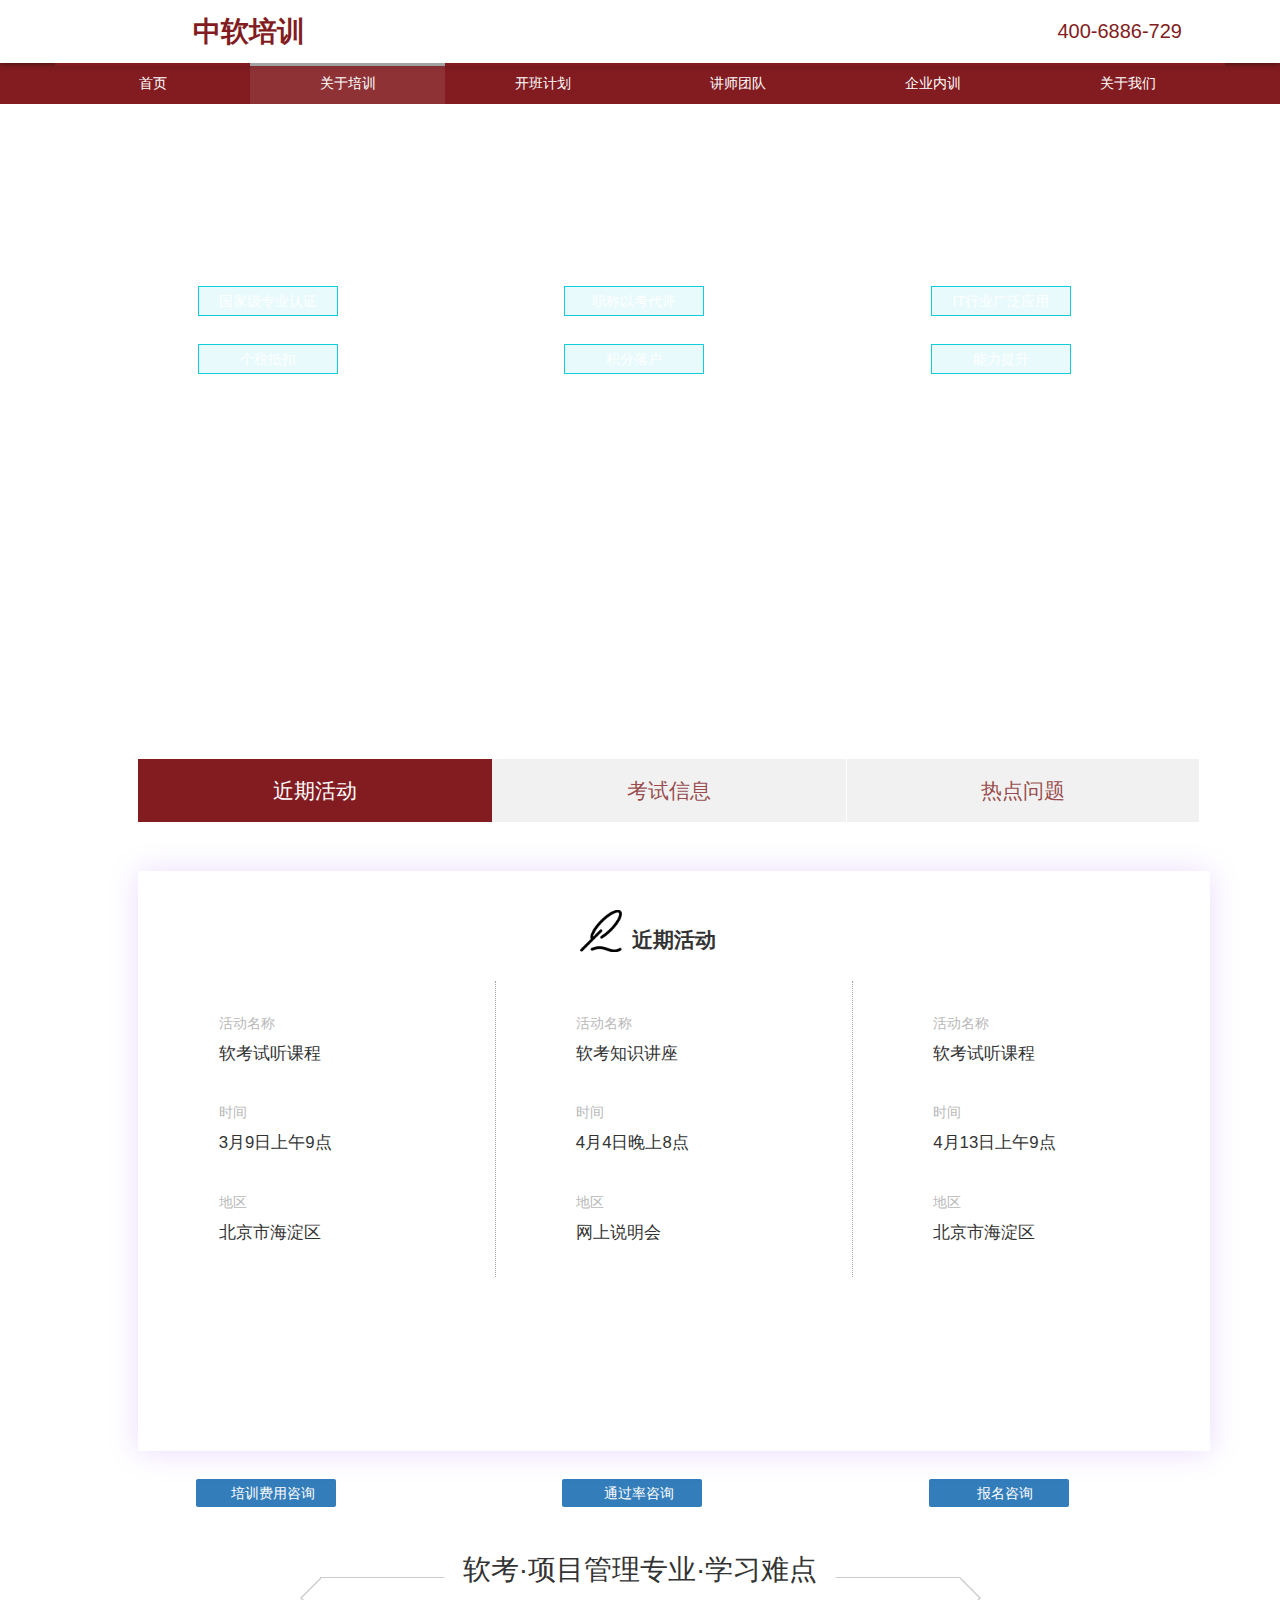
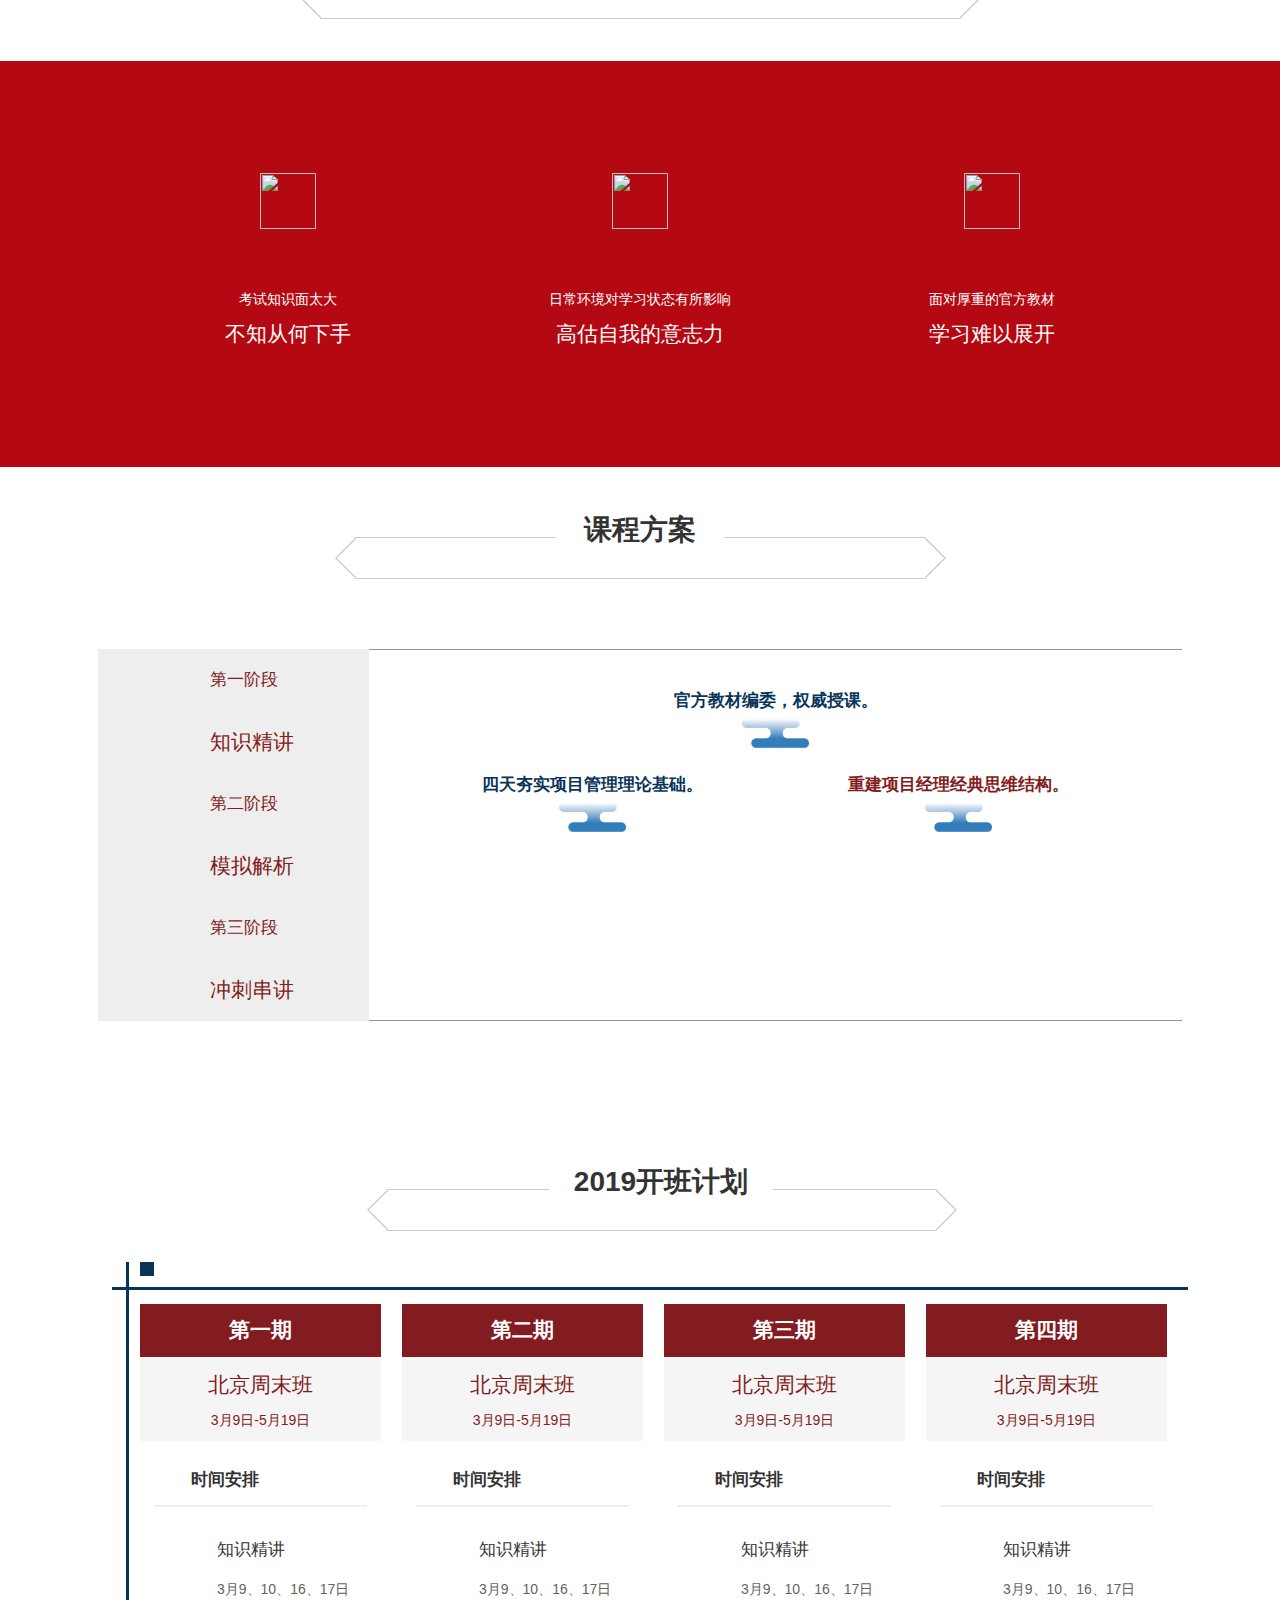
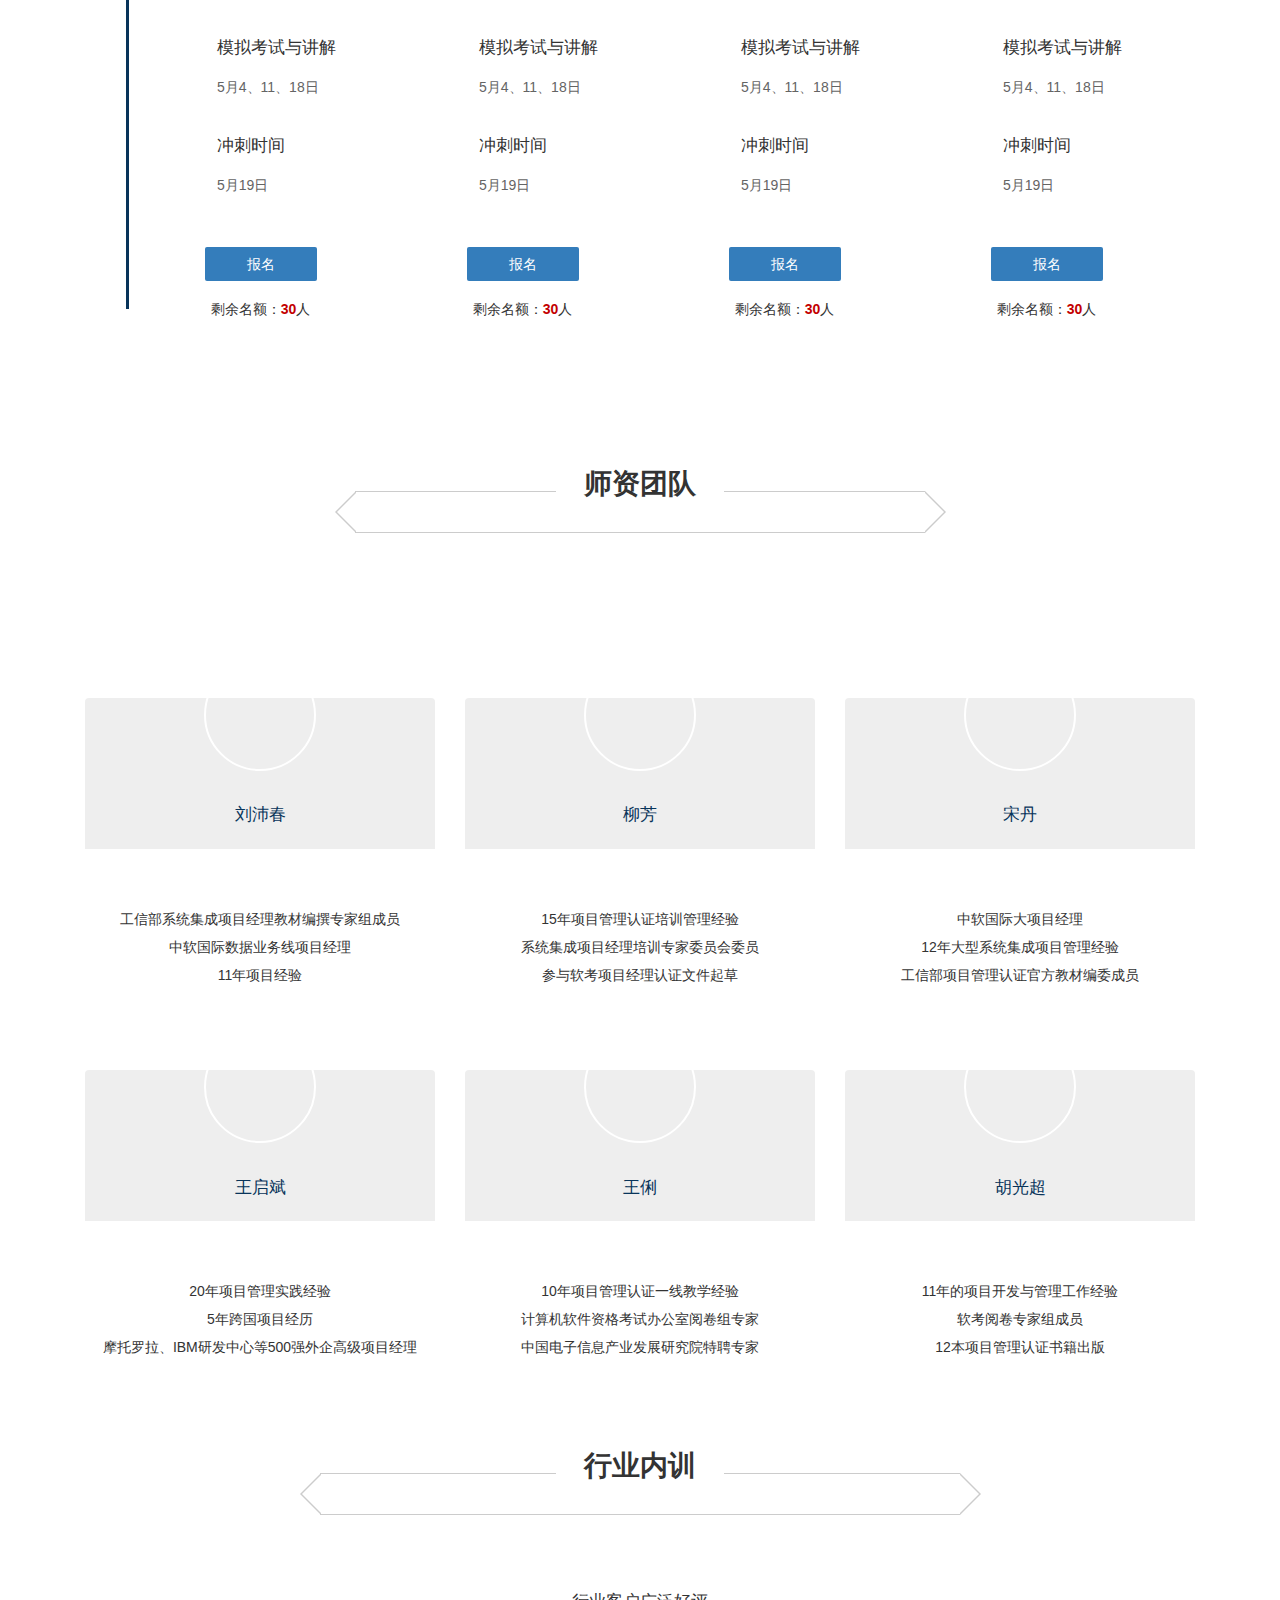
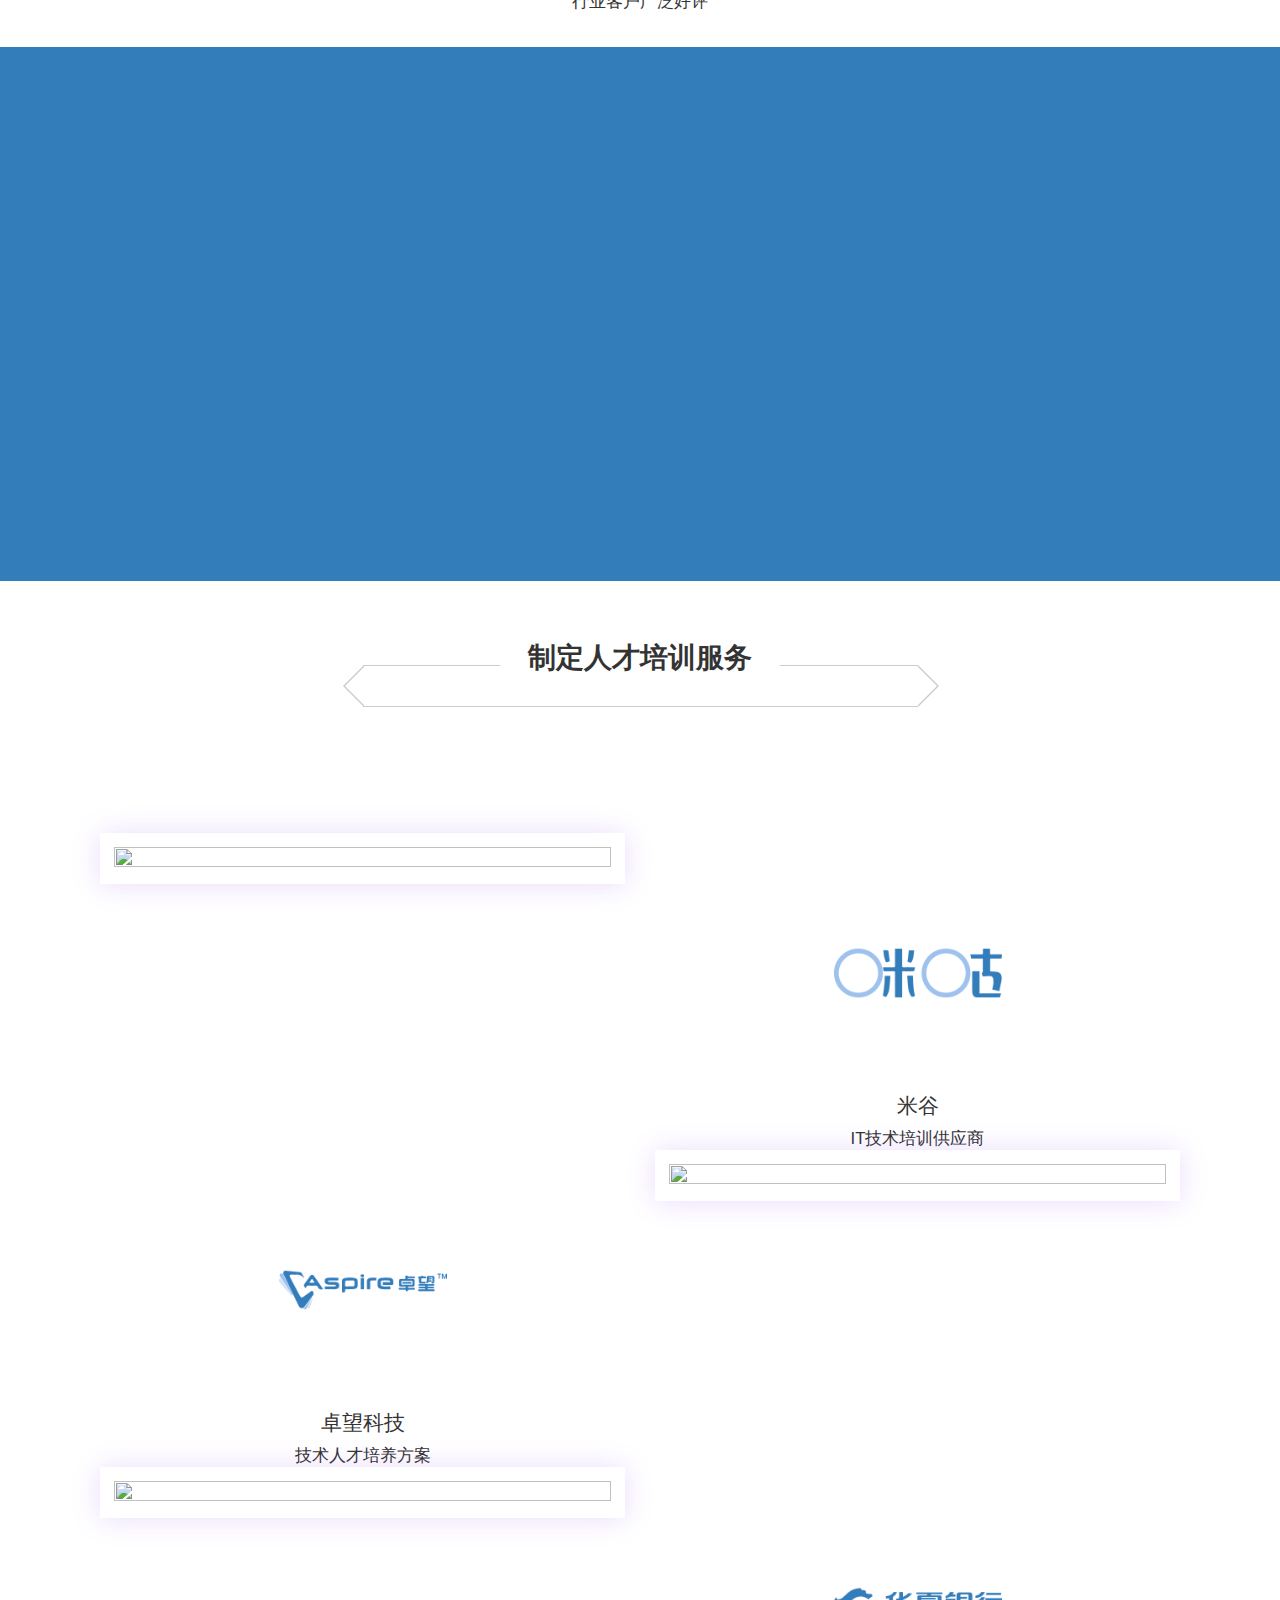
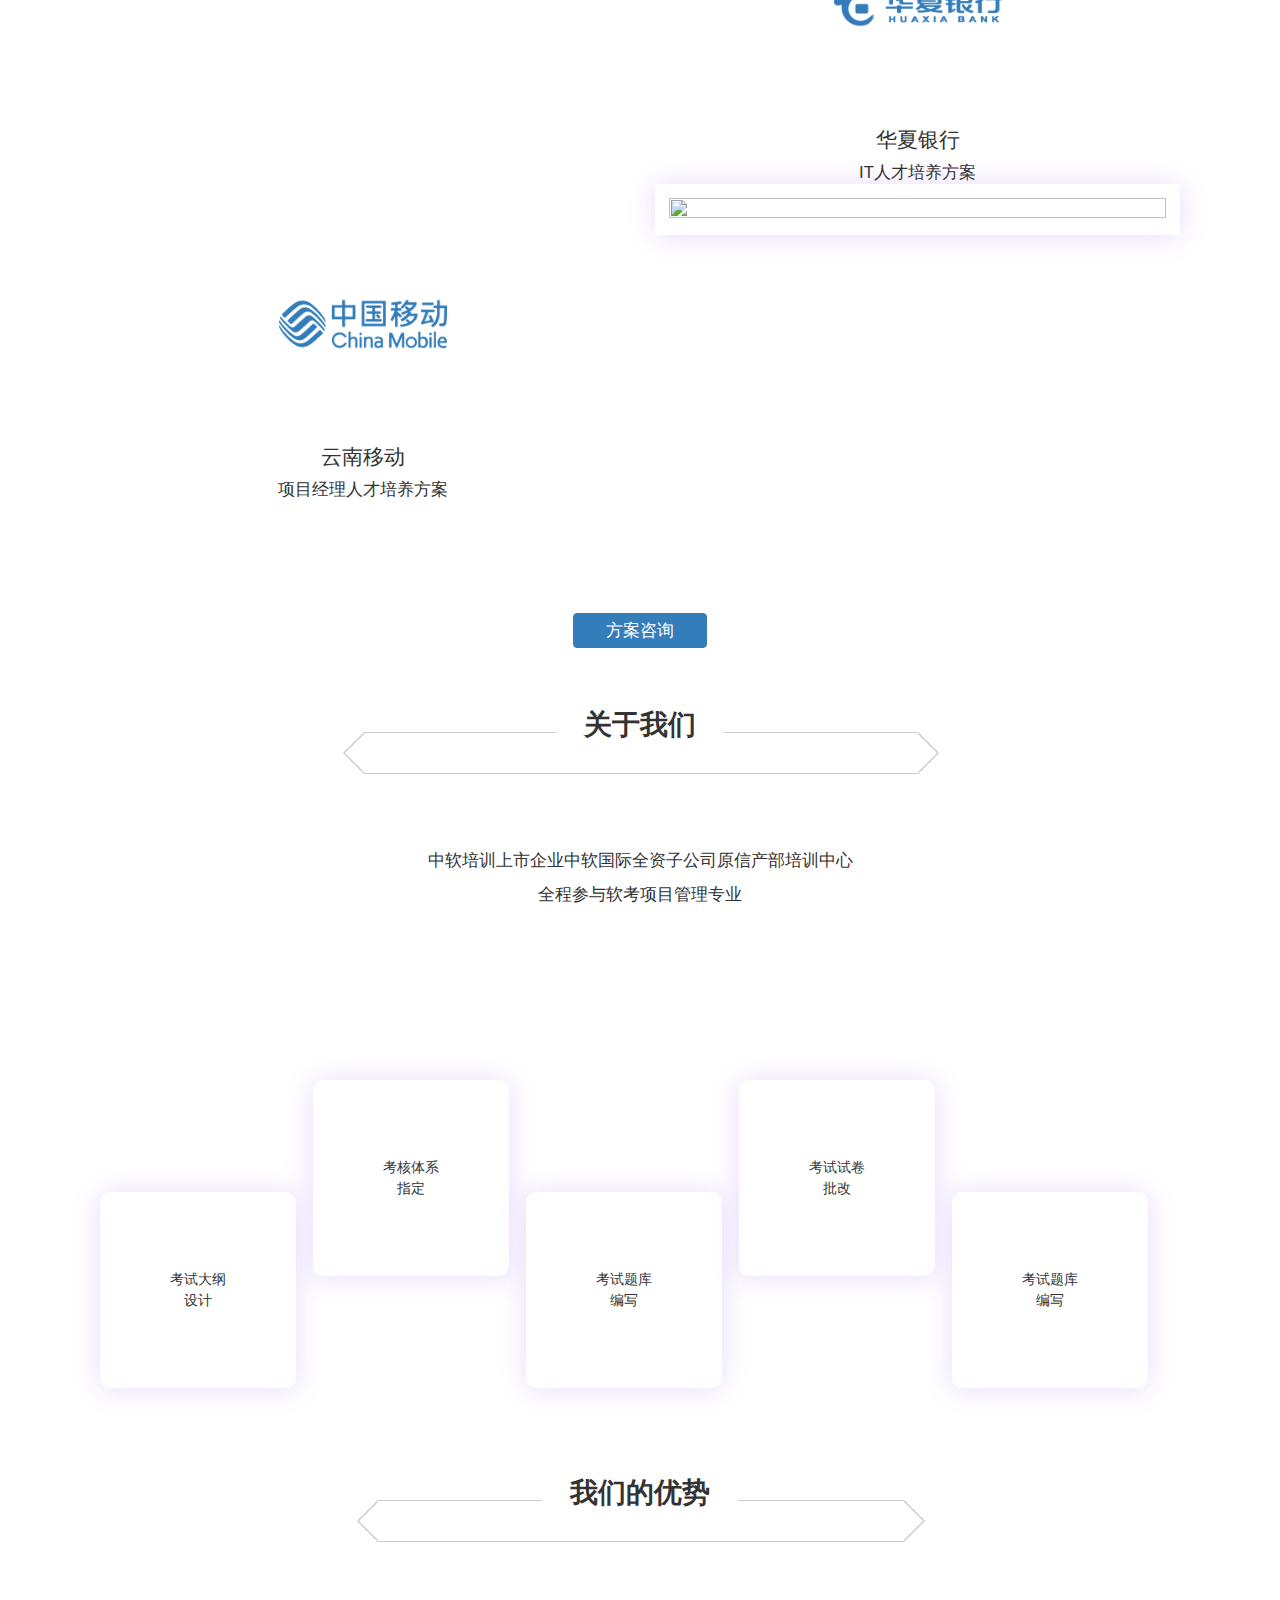
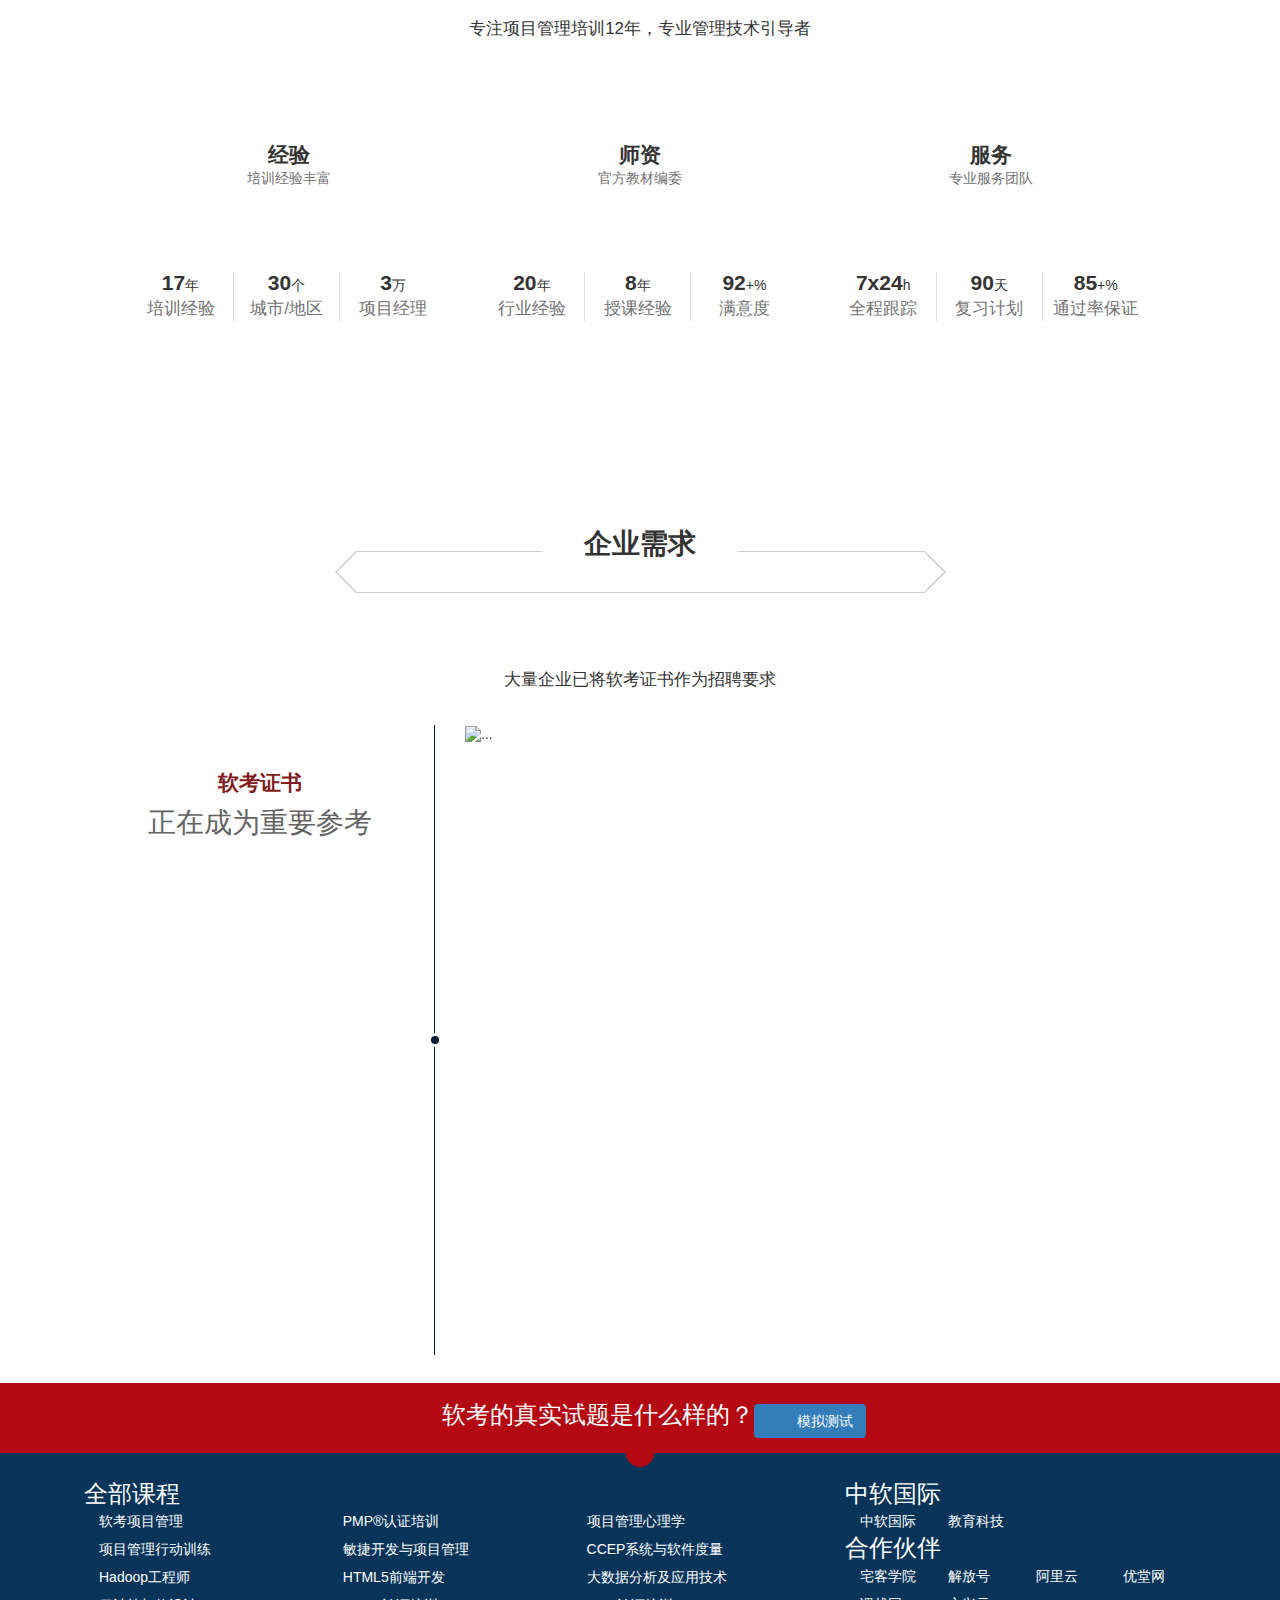
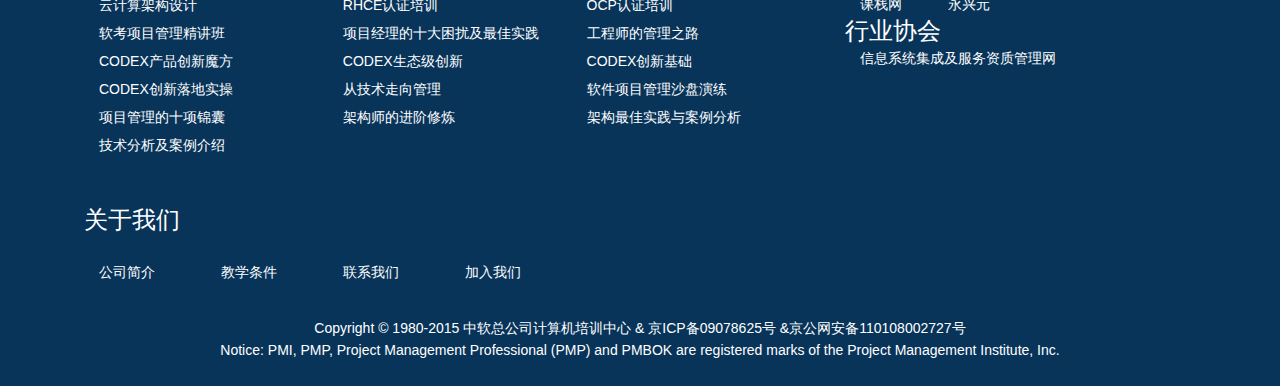
==== commit 531a65ee: "media_321" ====
--- a/soft_act.html
+++ b/soft_act.html
@@ -23,31 +23,32 @@
     <div class="soft_top_tab">
         <div class="soft_largest_box">
             <div class="container">
-                <div class="col-md-12 col-sm-12 col-lg-12">
-                    <div class="soft_max_box">
-                        <div class="soft_title soft_floor">
-                            <div class="soft_left">
-                                <span><img src="css/src/zr_logo.png" alt=""></span>
-                                <span>中软培训</span>
-                            </div>
-                            <div class="soft_right">
+                <div class="soft_max_box">
+                    <div class="soft_title soft_floor">
+                        <div class="soft_left col-xs-5">
+                            <span><img src="css/src/zr_logo.png" alt=""></span>
+                            <span>中软培训</span>
+                        </div>
+                        <div class="soft_right col-xs-7">
+                            <div class="soft_call_div">
                                 <span><img src="css/src/call1.png" alt=""></span>
                                 <span>400-6886-729</span>
                             </div>
                         </div>
                     </div>
 
+
                 </div>
             </div>
         </div>
         <div class="soft_nav_ul">
             <ul class="soft_tab_ul" id="soft_top_tab">
-                <li>首页</li>
-                <li class="active">关于培训</li>
-                <li>开班计划</li>
-                <li>讲师团队</li>
-                <li>企业内训</li>
-                <li>关于我们</li>
+                <li class="col-xs-2">首页</li>
+                <li class="active col-xs-2">关于培训</li>
+                <li class="col-xs-2">开班计划</li>
+                <li class="col-xs-2">讲师团队</li>
+                <li class="col-xs-2">企业内训</li>
+                <li class="col-xs-2">关于我们</li>
             </ul>
         </div>
     </div>
@@ -60,7 +61,7 @@
                         <span> 中级 ： 系统集成项目管理工程师</span>
                         <span> 高级 ： 信息系统项目管理师</span>
                         <img src="css/src/big_banner_title.png" alt="">
-                        <ul>
+                        <ul class="soft_banner_title">
                             <li><span>国家级专业认证</span></li>
                             <li><span>职称以考代评 </span></li>
                             <li><span>IT行业广泛应用</span></li>
@@ -104,17 +105,17 @@
                                         </div>
                                     </div>
                                 </div>
-                                <ul class="col-md-4 col-sm-4 .col-lg-4">
+                                <ul class="col-md-4 col-sm-4 col-lg-4 col-xs-4">
                                     <li><span>活动名称</span><span>软考试听课程</span></li>
                                     <li><span>时间</span><span>3月9日上午9点</span></li>
                                     <li><span>地区</span><span>北京市海淀区</span></li>
                                 </ul>
-                                <ul class="col-md-4 col-sm-4 .col-lg-4">
+                                <ul class="col-md-4 col-sm-4 col-lg-4 col-xs-4">
                                     <li><span>活动名称</span><span>软考知识讲座</span></li>
                                     <li><span>时间</span><span>4月4日晚上8点</span></li>
                                     <li><span>地区</span><span>网上说明会</span></li>
                                 </ul>
-                                <ul class="col-md-4 col-sm-4 .col-lg-4">
+                                <ul class="col-md-4 col-sm-4 col-lg-4 col-xs-4">
                                     <li><span>活动名称</span><span>软考试听课程</span></li>
                                     <li><span>时间</span><span>4月13日上午9点</span></li>
                                     <li><span>地区</span><span>北京市海淀区</span></li>
@@ -216,9 +217,9 @@
                                         </div>
                                     </div>
                                 </div>
-                                <div class="col-md-12 col-sm-12 col-xs-12">
+                                <div class="col-md-12 col-sm-12 col-xs-12 soft_qus_media">
                                     <div class="soft_act_part1 ">
-                                        <ul class="soft_act1_ul1 col-md-6 col-sm-6 col-xs-6" id="soft_act1">
+                                        <ul class="soft_act1_ul1 col-md-6 col-sm-6 col-xs-12" id="soft_act1">
                                             <li>
                                                 <dt>1. 软考每年的报名和考试时间如何安排？</dt>
                                                 <p>
@@ -237,16 +238,18 @@
                                                 </p>
                                             </li>
                                         </ul>
-                                        <ul class="soft_act1_ul2 col-md-6 col-sm-6 col-xs-6" id="soft_act2">
+                                        <ul class="soft_act1_ul2 col-md-6 col-sm-6 col-xs-12" id="soft_act2">
                                             <li>
                                                 <dt>4. 软考单门考生成绩是否可以保留到下次考试？</dt>
                                                 <p>软考考试中级2门考试高级3门考试需要一次性通过，若本次不通过，下次考试需要全部重考。</p>
                                             </li>
                                             <li>
                                                 <dt>5. 通过软考考试如何获得职称？</dt>
-                                                <p>软考是国家统一的职称考试，属于以考代评，软考证书相当于职称证书。同时，只要公司对其认可，就可以挂到公司作为职称证书以获得加薪晋升机会。</p>
+                                                <p>软考是国家统一的职称考试，属于以考代评，软考证书相当于职称证书。同时，只要公司对其认可，就可以挂到公司作为职称证书以获得加薪晋升机会。
+                                                </p>
                                             </li>
-                                            <li><dt>6. 学员考了软考，有何作用或者价值？</dt>
+                                            <li>
+                                                <dt>6. 学员考了软考，有何作用或者价值？</dt>
                                                 <p>
                                                     软考是工信部和人社部共同颁发的职称证书，可以申请职称，获得北京居住证，企业项目招投标，抵扣个税（3600元），积分落户等作用。
                                                 </p>
@@ -269,9 +272,12 @@
         <div class="container">
             <div class="row">
                 <div class="soft_act_bottom col-md-12 col-sm-12 col-lg-12">
-                    <span><a class="button" target="_blank" href="http://p.qiao.baidu.com/cps/chat?siteId=13477&amp;userId=1005271&amp;cp=www.csst.com.cn%2Fruankao_pm%2F&amp;cr=www.baidu.com&amp;cw=%E8%BD%AF%E8%80%83%E5%B9%BF%E5%91%8A">培训费用咨询</a></span>
-                    <span><a class="button" target="_blank" href="http://p.qiao.baidu.com/cps/chat?siteId=13477&amp;userId=1005271&amp;cp=www.csst.com.cn%2Fruankao_pm%2F&amp;cr=www.baidu.com&amp;cw=%E8%BD%AF%E8%80%83%E5%B9%BF%E5%91%8A">通过率咨询</a></span>
-                    <span><a class="button" target="_blank" href="http://p.qiao.baidu.com/cps/chat?siteId=13477&amp;userId=1005271&amp;cp=www.csst.com.cn%2Fruankao_pm%2F&amp;cr=www.baidu.com&amp;cw=%E8%BD%AF%E8%80%83%E5%B9%BF%E5%91%8A">报名咨询</a></span>
+                    <span><a class="button col-xs-12" target="_blank"
+                            href="http://p.qiao.baidu.com/cps/chat?siteId=13477&amp;userId=1005271&amp;cp=www.csst.com.cn%2Fruankao_pm%2F&amp;cr=www.baidu.com&amp;cw=%E8%BD%AF%E8%80%83%E5%B9%BF%E5%91%8A">培训费用咨询</a></span>
+                    <span><a class="button col-xs-12" target="_blank"
+                            href="http://p.qiao.baidu.com/cps/chat?siteId=13477&amp;userId=1005271&amp;cp=www.csst.com.cn%2Fruankao_pm%2F&amp;cr=www.baidu.com&amp;cw=%E8%BD%AF%E8%80%83%E5%B9%BF%E5%91%8A">通过率咨询</a></span>
+                    <span><a class="button col-xs-12" target="_blank"
+                            href="http://p.qiao.baidu.com/cps/chat?siteId=13477&amp;userId=1005271&amp;cp=www.csst.com.cn%2Fruankao_pm%2F&amp;cr=www.baidu.com&amp;cw=%E8%BD%AF%E8%80%83%E5%B9%BF%E5%91%8A">报名咨询</a></span>
                 </div>
             </div>
         </div>
@@ -295,7 +301,7 @@
 
                                 <div class="soft_learn_content">
                                     <div class="row">
-                                        <div class="col-md-4 col-sm-4 .col-lg-4 col-xs-12">
+                                        <div class="col-md-4 col-sm-4 col-lg-4 col-xs-12">
                                             <div class="soft_learn_img soft_learn_part1">
                                                 <div class="soft_learn_logo">
                                                     <img src="css/src/soft1_qus1.png" alt="">
@@ -306,7 +312,7 @@
                                                 </div>
                                             </div>
                                         </div>
-                                        <div class="col-md-4 col-sm-4 .col-lg-4 col-xs-12">
+                                        <div class="col-md-4 col-sm-4 col-lg-4 col-xs-12">
                                             <div class="soft_learn_img soft_learn_part2">
                                                 <div class="soft_learn_logo">
                                                     <img src="css/src/soft1_qus2.png" alt="">
@@ -317,7 +323,7 @@
                                                 </div>
                                             </div>
                                         </div>
-                                        <div class="col-md-4 col-sm-4 .col-lg-4 col-xs-12">
+                                        <div class="col-md-4 col-sm-4 col-lg-4 col-xs-12">
                                             <div class="soft_learn_img soft_learn_part3">
                                                 <div class="soft_learn_logo">
                                                     <img src="css/src/soft1_qus3.png" alt="">
@@ -349,7 +355,7 @@
                     </div>
                 </div>
                 <div class="soft_lesson_big_box">
-                    <div class="soft_lesson_left col-md-3 col-sm-3 .col-lg-3">
+                    <div class="soft_lesson_left col-md-3 col-sm-3 col-lg-3">
                         <div class="soft_lesson_left_ul" id="tabs">
                             <ul>
                                 <li role="presentation"><span>第一阶段</span>
@@ -362,7 +368,7 @@
 
                         </div>
                     </div>
-                    <div class="soft_lesson_right col-md-9 col-sm-9 .col-lg-9" id="tabs_content">
+                    <div class="soft_lesson_right col-md-9 col-sm-9 col-lg-9" id="tabs_content">
                         <div class="soft_lesson_content ">
                             <div class="soft_lesson_top">
                                 <span>官方教材编委，权威授课。</span>
@@ -407,7 +413,7 @@
                     </div>
                     <div class="soft_open_content" id="open_four">
 
-                        <div class="soft_open_qi col-md-3 col-sm-3 .col-lg-3 ">
+                        <div class="soft_open_qi col-md-3 col-sm-3 col-lg-3 col-xs-12">
                             <dt class="soft_qi_num">第一期</dt>
                             <div class="soft_open_describe">
                                 <li class="soft_content1"><span>北京周末班 </span><span>3月9日-5月19日 </span></li>
@@ -433,7 +439,7 @@
                                 </div>
                             </div>
                         </div>
-                        <div class="soft_open_qi col-md-3 col-sm-3 .col-lg-3 ">
+                        <div class="soft_open_qi col-md-3 col-sm-3 col-lg-3 col-xs-12">
                             <dt class="soft_qi_num">第二期</dt>
                             <div class="soft_open_describe">
                                 <li class="soft_content1"><span>北京周末班 </span><span>3月9日-5月19日 </span></li>
@@ -450,7 +456,8 @@
                             <dd> </dd>
                             <div class="soft_set">
                                 <div class="soft_set_reset"> <button type="button" class="btn btn-primary soft_join_btn"
-                                        data-toggle="modal" data-target="#exampleModal" data-whatever="@mdo"> 报名</button>
+                                        data-toggle="modal" data-target="#exampleModal" data-whatever="@mdo">
+                                        报名</button>
 
                                     <div class="soft_set_info">
                                         <span>剩余名额：<b>30</b>人
@@ -459,7 +466,7 @@
                                 </div>
                             </div>
                         </div>
-                        <div class="soft_open_qi col-md-3 col-sm-3 .col-lg-3 ">
+                        <div class="soft_open_qi col-md-3 col-sm-3 col-lg-3 col-xs-12">
                             <dt class="soft_qi_num">第三期</dt>
                             <div class="soft_open_describe">
                                 <li class="soft_content1"><span>北京周末班 </span><span>3月9日-5月19日 </span></li>
@@ -476,7 +483,8 @@
                             <dd> </dd>
                             <div class="soft_set">
                                 <div class="soft_set_reset"> <button type="button" class="btn btn-primary soft_join_btn"
-                                        data-toggle="modal" data-target="#exampleModal" data-whatever="@mdo"> 报名</button>
+                                        data-toggle="modal" data-target="#exampleModal" data-whatever="@mdo">
+                                        报名</button>
                                     <div class="soft_set_info">
                                         <span>剩余名额：<b>30</b>人
                                         </span>
@@ -486,7 +494,7 @@
                             </div>
 
                         </div>
-                        <div class="soft_open_qi col-md-3 col-sm-3 .col-lg-3 ">
+                        <div class="soft_open_qi col-md-3 col-sm-3 col-lg-3 col-xs-12">
                             <dt class="soft_qi_num">第四期</dt>
                             <div class="soft_open_describe">
                                 <li class="soft_content1"><span>北京周末班 </span><span>3月9日-5月19日 </span></li>
@@ -503,7 +511,8 @@
                             <dd> </dd>
                             <div class="soft_set">
                                 <div class="soft_set_reset"> <button type="button" class="btn btn-primary soft_join_btn"
-                                        data-toggle="modal" data-target="#exampleModal" data-whatever="@mdo"> 报名</button>
+                                        data-toggle="modal" data-target="#exampleModal" data-whatever="@mdo">
+                                        报名</button>
                                 </div>
                                 <div class="soft_set_info">
                                     <span>剩余名额：<b>30</b>人
@@ -520,7 +529,7 @@
         <div class="container">
             <div class="row">
 
-                <div class="soft_team_part soft_floor col-md-12 col-sm-12 col-lg-12">
+                <div class="soft_team_part soft_floor">
                     <div class="soft_title_box">
                         <div class="soft_title_box">
                             <div class="soft_team_title"><span></span>
@@ -530,909 +539,991 @@
                         </div>
                     </div>
                     <div class="soft_team_content" id="soft_team_area">
-                        <div class="soft_team_item">
-                            <div class="soft_team_top">
-                                <span class="soft_team_logo1"></span>
-                            </div>
-                            <div class="soft_team_middle">
-                                <span>刘沛春</span>
-                            </div>
-                            <div class="soft_team_bottom">
-                                <span>工信部系统集成项目经理教材编撰专家组成员</span>
-                                <span>中软国际数据业务线项目经理</span>
-                                <span>
-                                    11年项目经验
-                                </span>
-                            </div>
-                        </div>
-                        <div class="soft_team_item">
-                            <div class="soft_team_top">
-                                <span class="soft_team_logo1"></span>
-                            </div>
-                            <div class="soft_team_middle">
-                                <span>柳芳</span>
-                            </div>
-                            <div class="soft_team_bottom">
-                                <span>15年项目管理认证培训管理经验</span>
-                                <span>系统集成项目经理培训专家委员会委员</span>
-                                <span>
-                                    参与软考项目经理认证文件起草
-                                </span>
-                            </div>
-                        </div>
-                        <div class="soft_team_item">
-                            <div class="soft_team_top">
-                                <span class="soft_team_logo1"></span>
-                            </div>
-                            <div class="soft_team_middle">
-                                <span>宋丹</span>
-                            </div>
-                            <div class="soft_team_bottom">
-                                <span>中软国际大项目经理</span>
-                                <span>12年大型系统集成项目管理经验</span>
-                                <span>
-                                    工信部项目管理认证官方教材编委成员
-
-                                </span>
-                            </div>
-                        </div>
-                        <div class="soft_team_item">
-                            <div class="soft_team_top">
-                                <span class="soft_team_logo1"></span>
-                            </div>
-                            <div class="soft_team_middle">
-                                <span>王启斌</span>
-                            </div>
-                            <div class="soft_team_bottom">
-                                <span>20年项目管理实践经验</span>
-                                <span>5年跨国项目经历</span>
-                                <span>
-                                    摩托罗拉、IBM研发中心等500强外企高级项目经理
-                                </span>
-                            </div>
-                        </div>
-                        <div class="soft_team_item">
-                            <div class="soft_team_top">
-                                <span class="soft_team_logo1"></span>
-                            </div>
-                            <div class="soft_team_middle">
-                                <span>王俐</span>
-                            </div>
-                            <div class="soft_team_bottom">
-                                <span>10年项目管理认证一线教学经验</span>
-                                <span>计算机软件资格考试办公室阅卷组专家</span>
-                                <span>
-                                    中国电子信息产业发展研究院特聘专家
-                                </span>
-                            </div>
-                        </div>
-                        <div class="soft_team_item">
-                            <div class="soft_team_top">
-                                <span class="soft_team_logo1"></span>
-                            </div>
-                            <div class="soft_team_middle">
-                                <span>胡光超</span>
-                            </div>
-                            <div class="soft_team_bottom">
-                                <span>11年的项目开发与管理工作经验</span>
-                                <span>软考阅卷专家组成员</span>
-                                <span>12本项目管理认证书籍出版
-                                </span>
-                            </div>
-                        </div>
-                    </div>
-                </div>
-            </div>
-        </div>
-    </div>
-    <div class="soft_trade_top soft_floor">
-        <div class="soft_title_big">
-
-            <div class="soft_title_box">
-                <div class="soft_team_title"><span></span>
-                    <dt>行业内训</dt>
-                    <span></span>
-                </div>
-            </div>
-
-            <div class="soft_title_notes">
-                <span>行业客户广泛好评</span>
-            </div>
-        </div>
-
-    </div>
-    <div class="soft_largest_box8">
-        <div class="container">
-            <div class="row">
-                <div class="soft_trade_top">
-
-
-                </div>
-
-            </div>
-        </div>
-    </div>
-    <div class="soft_largest_box9">
-        <div class="container">
-            <div class="row">
-                <div class="soft_server  col-md-12 col-sm-12 col-lg-12 ">
+                        <div class="row soft_item_row">
+                            <div class="soft_team_item col-md-4 col-sm-4 col-lg-4 col-xs-12">
+                                <div class="soft_team_top">
+                                    <span class="soft_team_logo1"></span>
+                                </div>
+                                <div class="soft_team_middle">
+                                    <span>刘沛春</span>
+                                </div>
+                                <div class="soft_team_bottom">
+                                    <span>工信部系统集成项目经理教材编撰专家组成员</span>
+                                    <span>中软国际数据业务线项目经理</span>
+                                    <span>
+                                        11年项目经验
+                                    </span>
+                                </div>
+                            </div>
+                            <div class="soft_team_item col-md-4 col-sm-4 col-lg-4 col-xs-12">
+                                <div class="soft_team_top">
+                                    <span class="soft_team_logo1"></span>
+                                </div>
+                                <div class="soft_team_middle">
+                                    <span>柳芳</span>
+                                </div>
+                                <div class="soft_team_bottom">
+                                    <span>15年项目管理认证培训管理经验</span>
+                                    <span>系统集成项目经理培训专家委员会委员</span>
+                                    <span>
+                                        参与软考项目经理认证文件起草
+                                    </span>
+                                </div>
+                            </div>
+                            <div class="soft_team_item col-md-4 col-sm-4 col-lg-4 col-xs-12">
+                                <div class="soft_team_top">
+                                    <span class="soft_team_logo1"></span>
+                                </div>
+                                <div class="soft_team_middle">
+                                    <span>宋丹</span>
+                                </div>
+                                <div class="soft_team_bottom">
+                                    <span>中软国际大项目经理</span>
+                                    <span>12年大型系统集成项目管理经验</span>
+                                    <span>
+                                        工信部项目管理认证官方教材编委成员
+
+                                    </span>
+                                </div>
+                            </div>
+                        </div>
+                        <div class="row soft_item_row">
+                            <div class="soft_team_item col-md-4 col-sm-4 col-lg-4 col-xs-12">
+                                <div class="soft_team_top">
+                                    <span class="soft_team_logo1"></span>
+                                </div>
+                                <div class="soft_team_middle">
+                                    <span>王启斌</span>
+                                </div>
+                                <div class="soft_team_bottom">
+                                    <span>20年项目管理实践经验</span>
+                                    <span>5年跨国项目经历</span>
+                                    <span>
+                                        摩托罗拉、IBM研发中心等500强外企高级项目经理
+                                    </span>
+                                </div>
+                            </div>
+                            <div class="soft_team_item col-md-4 col-sm-4 col-lg-4 col-xs-12">
+                                <div class="soft_team_top">
+                                    <span class="soft_team_logo1"></span>
+                                </div>
+                                <div class="soft_team_middle">
+                                    <span>王俐</span>
+                                </div>
+                                <div class="soft_team_bottom">
+                                    <span>10年项目管理认证一线教学经验</span>
+                                    <span>计算机软件资格考试办公室阅卷组专家</span>
+                                    <span>
+                                        中国电子信息产业发展研究院特聘专家
+                                    </span>
+                                </div>
+                            </div>
+                            <div class="soft_team_item col-md-4 col-sm-4 col-lg-4 col-xs-12">
+                                <div class="soft_team_top">
+                                    <span class="soft_team_logo1"></span>
+                                </div>
+                                <div class="soft_team_middle">
+                                    <span>胡光超</span>
+                                </div>
+                                <div class="soft_team_bottom">
+                                    <span>11年的项目开发与管理工作经验</span>
+                                    <span>软考阅卷专家组成员</span>
+                                    <span>12本项目管理认证书籍出版
+                                    </span>
+                                </div>
+                            </div>
+                        </div>
+                    </div>
+                </div>
+            </div>
+        </div>
+        <div class="soft_trade_top soft_floor">
+            <div class="soft_title_big">
+
+                <div class="soft_title_box">
+                    <div class="soft_team_title"><span></span>
+                        <dt>行业内训</dt>
+                        <span></span>
+                    </div>
+                </div>
+
+                <div class="soft_title_notes">
+                    <span>行业客户广泛好评</span>
+                </div>
+            </div>
+
+        </div>
+        <div class="soft_largest_box8">
+            <div class="container">
+                <div class="row">
+                    <div class="soft_trade_top">
+
+
+                    </div>
+
+                </div>
+            </div>
+        </div>
+        <div class="soft_largest_box9">
+            <div class="container">
+                <div class="row">
+                    <div class="soft_server  col-md-12 col-sm-12 col-lg-12 ">
+                        <div class="soft_title_box">
+                            <div class="soft_team_title soft_serve_title"><span></span>
+                                <dt>制定人才培训服务</dt>
+                                <span></span>
+                            </div>
+                        </div>
+                        <div class="row soft_srver_row1">
+                            <div class="col-md-6 col-sm-6 col-lg-6 col-xs-12 soft_server_left">
+                                <div class="soft_server_bg">
+                                    <img src="src/hang.jpg" alt="">
+                                </div>
+                            </div>
+                            <div class="col-md-6 col-sm-6 col-lg-6 col-xs-12 soft_server_right">
+                                <div class="soft_server_logo">
+                                    <img src="css/src/migu.png" alt="">
+                                </div>
+                                <div class="soft_server_text">
+                                    <dt>米谷</dt>
+                                    <span>IT技术培训供应商</span>
+                                </div>
+                            </div>
+                        </div>
+                        <div class="row soft_srver_row2">
+                            <div class="col-md-6 col-sm-6 col-lg-6 col-xs-12 soft_server_left">
+                                <div class="soft_server_logo">
+                                    <img src="css/src/zhuowang.png" alt="">
+                                </div>
+                                <div class="soft_server_text">
+                                    <dt>卓望科技</dt>
+                                    <span>技术人才培养方案</span>
+                                </div>
+                            </div>
+                            <div class="col-md-6 col-sm-6 col-lg-6 col-xs-12 soft_server_right">
+                                <div class="soft_server_bg">
+                                    <img src="src/shen.jpg" alt="">
+                                </div>
+                            </div>
+
+                        </div>
+                        <div class="row soft_srver_row3">
+                            <div class="col-md-6 col-sm-6 col-lg-6 col-xs-12 soft_server_left">
+                                <div class="soft_server_bg">
+                                    <img src="src/shenzhou.jpg" alt="">
+                                </div>
+                            </div>
+                            <div class="col-md-6 col-sm-6 col-lg-6 col-xs-12 soft_server_right">
+                                <div class="soft_server_logo">
+                                    <img src="css/src/huaxia.png" alt="">
+                                </div>
+                                <div class="soft_server_text">
+                                    <dt>华夏银行</dt>
+                                    <span>IT人才培养方案</span>
+                                </div>
+                            </div>
+                        </div>
+                        <div class="row soft_srver_row4">
+                            <div class="col-md-6 col-sm-6 col-lg-6 col-xs-12 soft_server_left">
+                                <div class="soft_server_logo">
+                                    <img src="css/src/yidong.png" alt="">
+                                </div>
+                                <div class="soft_server_text">
+                                    <dt>云南移动</dt>
+                                    <span>项目经理人才培养方案</span>
+                                </div>
+                            </div>
+                            <div class="col-md-6 col-sm-6 col-lg-6 col-xs-12 soft_server_right">
+                                <div class="soft_server_bg">
+
+                                    <img src="src/dianxin.jpg" alt="">
+                                </div>
+                            </div>
+
+                        </div>
+                    </div>
+                </div>
+            </div>
+        </div>
+        <div class="soft_call_largest">
+            <div class="container">
+                <div class="row">
+                    <div class="col-lg-12 col-md-12 col-sm-12 col-xs-12 ">
+                        <a class="soft_call_btn" target="_blank"
+                            href="http://p.qiao.baidu.com/cps/chat?siteId=13477&amp;userId=1005271&amp;cp=www.csst.com.cn%2Fruankao_pm%2F&amp;cr=www.baidu.com&amp;cw=%E8%BD%AF%E8%80%83%E5%B9%BF%E5%91%8A">
+                            方案咨询
+                        </a></div>
+                </div>
+
+            </div>
+        </div>
+        <div class="soft_largest_box10">
+            <div class="container">
+                <div class="row">
+                    <div class="soft_about_us soft_floor col-md-12 col-sm-12 col-lg-12">
+
+
+                        <div class="soft_title_big">
+
+                            <div class="soft_title_box">
+                                <div class="soft_team_title"><span></span>
+                                    <dt>关于我们</dt>
+                                    <span></span>
+                                </div>
+                            </div>
+
+                            <div class="soft_title_notes">
+                                <span>中软培训上市企业中软国际全资子公司原信产部培训中心</span>
+                                <span>全程参与软考项目管理专业</span>
+                            </div>
+                        </div>
+
+                    </div>
+                    <div class="soft_about_content col-md-12 col-sm-12 col-lg-12">
+                        <div class="row">
+                            <ul>
+                                <li class=" col-md-2 col-sm-2 col-lg-2 col-xs-12">
+                                    <div class="soft_about_info ">
+                                        <span>考试大纲</span>
+                                        <span>设计</span>
+                                    </div>
+                                </li>
+
+                                <li class="col-md-2 col-sm-2 col-lg-2 col-xs-12">
+                                    <div class="soft_about_info ">
+                                        <span>考核体系</span>
+                                        <span>指定</span>
+                                    </div>
+                                </li>
+                                <li class=" col-md-2 col-sm-2 col-lg-2 col-xs-12">
+                                    <div class="soft_about_info ">
+                                        <span>考试题库</span>
+                                        <span>编写</span>
+                                    </div>
+                                </li>
+                                <li class=" col-md-2 col-sm-2 col-lg-2 col-xs-12">
+                                    <div class="soft_about_info ">
+                                        <span>考试试卷</span>
+                                        <span>批改</span>
+                                    </div>
+                                </li>
+                                <li class="col-md-2 col-sm-2 col-lg-2 col-xs-12">
+                                    <div class="soft_about_info ">
+                                        <span>考试题库</span>
+                                        <span>编写</span>
+                                    </div>
+                                </li>
+                            </ul>
+                        </div>
+                    </div>
+                </div>
+            </div>
+        </div>
+        <div class="soft_largest_box11">
+            <div class="container">
+                <div class="row">
+                    <div class="soft_serve_part">
+                        <div class="soft_serve_content col-md-12 col-sm-12 col-lg-12">
+
+                            <div class="ad_max_div" id="soft_test_act">
+                                <div class="soft_title_big">
+                                    <div class="soft_title_box">
+                                        <div class="soft_team_title soft_ad_title"><span></span>
+                                            <dt>我们的优势</dt>
+                                            <span></span>
+                                        </div>
+                                    </div>
+
+                                    <div class="soft_title_notes">
+                                        <span>专注项目管理培训12年，专业管理技术引导者</span>
+                                    </div>
+                                </div>
+
+                                <div class="soft_col4 col-md-4 col-sm-4 col-lg-4">
+                                    <div class="ad_content_div1 soft_ad_content">
+                                        <dt class="ad_img1"><img src="css/src/good1.png" alt=""></dt>
+                                        <div class="ad_content_small">
+                                            <dd class="ad_big_font1">经验</dd>
+                                            <span class="ad_suggest1">培训经验丰富</span>
+                                            <div class="ad_ul_div">
+                                                <ul class="ad_ul1">
+                                                    <li><span><b>17</b>年</span><span>培训经验</span></li>
+                                                    <li><span><b>30</b>个</span><span>城市/地区</span></li>
+                                                    <li><span><b>3</b>万</span><span>项目经理</span></li>
+                                                </ul>
+                                            </div>
+                                        </div>
+                                    </div>
+                                </div>
+                                <span class="ad_after_bg"></span>
+                                <div class="soft_col4 col-md-4 col-sm-4 col-lg-4">
+                                    <div class="ad_content_div2 soft_ad_content">
+                                        <dt class="ad_img2">
+                                            <img src="css/src/good2.png" alt=""></dt>
+                                        <div class="ad_content_small">
+                                            <dd class="ad_big_font2">师资</dd>
+                                            <span class="ad_suggest2">官方教材编委</span>
+                                            <div class="ad_ul_div">
+                                                <ul class="ad_ul2">
+                                                    <li><span><b>20</b>年</span><span>行业经验</span></li>
+                                                    <li><span><b>8</b>年</span><span>授课经验</span></li>
+                                                    <li><span><b>92</b>+%</span><span>满意度</span></li>
+                                                </ul>
+                                            </div>
+                                        </div>
+                                    </div>
+                                </div>
+                                <span class="ad_after_bg"></span>
+
+                                <div class=" soft_col4 col-md-4 col-sm-4 col-lg-4">
+                                    <div class="ad_content_div3 soft_ad_content">
+                                        <dt class="ad_img3">
+                                            <img src="css/src/good3.png" alt="">
+                                        </dt>
+                                        <div class="ad_content_small">
+                                            <dd class="ad_big_font3">服务</dd>
+                                            <span class="ad_suggest3">专业服务团队</span>
+                                            <div class="ad_ul_div">
+                                                <ul class="ad_ul3">
+                                                    <li><span><b>7x24</b>h</span> <span>全程跟踪</span></li>
+                                                    <li><span><b>90</b>天</span> <span>复习计划</span></li>
+                                                    <li><span><b>85</b>+%</span> <span>通过率保证</span></li>
+                                                </ul>
+                                            </div>
+                                        </div>
+                                    </div>
+                                </div>
+
+                            </div>
+                        </div>
+                    </div>
+                </div>
+            </div>
+        </div>
+        <div class="soft_largest_box12">
+            <div class="container">
+                <div class="soft_title_big">
                     <div class="soft_title_box">
-                        <div class="soft_team_title soft_serve_title"><span></span>
-                            <dt>制定人才培训服务</dt>
+                        <div class="soft_team_title soft_ad_title"><span></span>
+                            <dt>企业需求</dt>
                             <span></span>
                         </div>
                     </div>
-                    <div class="row soft_srver_row1">
-                        <div class="col-md-6 col-sm-6 col-lg-6 col-xs-12 soft_server_left">
-                            <div class="soft_server_bg">
-                                <img src="src/hang.jpg" alt="">
-                            </div>
-                        </div>
-                        <div class="col-md-6 col-sm-6 col-lg-6 col-xs-12 soft_server_right">
-                            <div class="soft_server_logo">
-                                <img src="css/src/migu.png" alt="">
-                            </div>
-                            <div class="soft_server_text">
-                                <dt>米谷</dt>
-                                <span>IT技术培训供应商</span>
-                            </div>
-                        </div>
-                    </div>
-                    <div class="row soft_srver_row2">
-                        <div class="col-md-6 col-sm-6 col-lg-6 col-xs-12 soft_server_left">
-                            <div class="soft_server_logo">
-                                <img src="css/src/zhuowang.png" alt="">
-                            </div>
-                            <div class="soft_server_text">
-                                <dt>卓望科技</dt>
-                                <span>技术人才培养方案</span>
-                            </div>
-                        </div>
-                        <div class="col-md-6 col-sm-6 col-lg-6 col-xs-12 soft_server_right">
-                            <div class="soft_server_bg">
-                                <img src="src/shen.jpg" alt="">
-                            </div>
-                        </div>
-
-                    </div>
-                    <div class="row soft_srver_row3">
-                        <div class="col-md-6 col-sm-6 col-lg-6 col-xs-12 soft_server_left">
-                            <div class="soft_server_bg">
-                                <img src="src/shenzhou.jpg" alt="">
-                            </div>
-                        </div>
-                        <div class="col-md-6 col-sm-6 col-lg-6 col-xs-12 soft_server_right">
-                            <div class="soft_server_logo">
-                                <img src="css/src/huaxia.png" alt="">
-                            </div>
-                            <div class="soft_server_text">
-                                <dt>华夏银行</dt>
-                                <span>IT人才培养方案</span>
-                            </div>
-                        </div>
-                    </div>
-                    <div class="row soft_srver_row4">
-                        <div class="col-md-6 col-sm-6 col-lg-6 col-xs-12 soft_server_left">
-                            <div class="soft_server_logo">
-                                <img src="css/src/yidong.png" alt="">
-                            </div>
-                            <div class="soft_server_text">
-                                <dt>云南移动</dt>
-                                <span>项目经理人才培养方案</span>
-                            </div>
-                        </div>
-                        <div class="col-md-6 col-sm-6 col-lg-6 col-xs-12 soft_server_right">
-                            <div class="soft_server_bg">
-
-                                <img src="src/dianxin.jpg" alt="">
-                            </div>
-                        </div>
-
-                    </div>
-                </div>
-            </div>
-        </div>
-    </div>
-    <div class="soft_call_largest">
-        <div class="container">
-            <div class="row">
-                <div class="col-lg-12 col-md-12 col-sm-12 col-xs-12 ">
-                    <a class="soft_call_btn" target="_blank" href="http://p.qiao.baidu.com/cps/chat?siteId=13477&amp;userId=1005271&amp;cp=www.csst.com.cn%2Fruankao_pm%2F&amp;cr=www.baidu.com&amp;cw=%E8%BD%AF%E8%80%83%E5%B9%BF%E5%91%8A">
-                        方案咨询
-                    </a></div>
-            </div>
-
-        </div>
-    </div>
-    <div class="soft_largest_box10">
-        <div class="container">
-            <div class="row">
-                <div class="soft_about_us soft_floor col-md-12 col-sm-12 col-lg-12">
-
-
-                    <div class="soft_title_big">
-
-                        <div class="soft_title_box">
-                            <div class="soft_team_title"><span></span>
-                                <dt>关于我们</dt>
-                                <span></span>
-                            </div>
-                        </div>
-
-                        <div class="soft_title_notes">
-                            <span>中软培训上市企业中软国际全资子公司原信产部培训中心</span>
-                            <span>全程参与软考项目管理专业</span>
-                        </div>
-                    </div>
-
-                </div>
-                <div class="soft_about_content col-md-12 col-sm-12 col-lg-12">
-                    <div class="row">
-                        <ul>
-                            <li>
-                                <div class="soft_about_info">
-                                    <span>考试大纲</span>
-                                    <span>设计</span>
-                                </div>
-                            </li>
-
-                            <li>
-                                <div class="soft_about_info">
-                                    <span>考核体系</span>
-                                    <span>指定</span>
-                                </div>
-                            </li>
-                            <li>
-                                <div class="soft_about_info">
-                                    <span>考试题库</span>
-                                    <span>编写</span>
-                                </div>
-                            </li>
-                            <li>
-                                <div class="soft_about_info">
-                                    <span>考试试卷</span>
-                                    <span>批改</span>
-                                </div>
-                            </li>
-                            <li>
-                                <div class="soft_about_info">
-                                    <span>考试题库</span>
-                                    <span>编写</span>
-                                </div>
-                            </li>
-                        </ul>
-                    </div>
-                </div>
-            </div>
-        </div>
-    </div>
-    <div class="soft_largest_box11">
-        <div class="container">
-            <div class="row">
-                <div class="soft_serve_part">
-                    <div class="soft_serve_content col-md-12 col-sm-12 col-lg-12">
-
-                        <div class="ad_max_div" id="soft_test_act">
-                            <div class="soft_title_big">
-                                <div class="soft_title_box">
-                                    <div class="soft_team_title soft_ad_title"><span></span>
-                                        <dt>我们的优势</dt>
-                                        <span></span>
-                                    </div>
-                                </div>
-
-                                <div class="soft_title_notes">
-                                    <span>专注项目管理培训12年，专业管理技术引导者</span>
-                                </div>
-                            </div>
-
-                            <div class="col-md-4 col-sm-4 col-lg-4">
-                                <div class="ad_content_div1 soft_ad_content">
-                                    <dt class="ad_img1"><img src="css/src/good1.png" alt=""></dt>
-                                    <div class="ad_content_small">
-                                        <dd class="ad_big_font1">经验</dd>
-                                        <span class="ad_suggest1">培训经验丰富</span>
-                                        <div class="ad_ul_div">
-                                            <ul class="ad_ul1">
-                                                <li><span><b>17</b>年</span><span>培训经验</span></li>
-                                                <li><span><b>30</b>个</span><span>城市/地区</span></li>
-                                                <li><span><b>3</b>万</span><span>项目经理</span></li>
-                                            </ul>
-                                        </div>
-                                    </div>
-                                </div>
-                            </div>
-                            <span class="ad_after_bg"></span>
-                            <div class="col-md-4 col-sm-4 col-lg-4">
-                                <div class="ad_content_div2 soft_ad_content">
-                                    <dt class="ad_img2">
-                                        <img src="css/src/good2.png" alt=""></dt>
-                                    <div class="ad_content_small">
-                                        <dd class="ad_big_font2">师资</dd>
-                                        <span class="ad_suggest2">官方教材编委</span>
-                                        <div class="ad_ul_div">
-                                            <ul class="ad_ul2">
-                                                <li><span><b>20</b>年</span><span>行业经验</span></li>
-                                                <li><span><b>8</b>年</span><span>授课经验</span></li>
-                                                <li><span><b>92</b>+%</span><span>满意度</span></li>
-                                            </ul>
-                                        </div>
-                                    </div>
-                                </div>
-                            </div>
-                            <span class="ad_after_bg"></span>
-
-                            <div class="col-md-4 col-sm-4 col-lg-4">
-                                <div class="ad_content_div3 soft_ad_content">
-                                    <dt class="ad_img3">
-                                        <img src="css/src/good3.png" alt="">
-                                    </dt>
-                                    <div class="ad_content_small">
-                                        <dd class="ad_big_font3">服务</dd>
-                                        <span class="ad_suggest3">专业服务团队</span>
-                                        <div class="ad_ul_div">
-                                            <ul class="ad_ul3">
-                                                <li><span><b>7x24</b>h</span> <span>全程跟踪</span></li>
-                                                <li><span><b>90</b>天</span> <span>复习计划</span></li>
-                                                <li><span><b>85</b>+%</span> <span>通过率保证</span></li>
-                                            </ul>
-                                        </div>
-                                    </div>
-                                </div>
-                            </div>
-
-                        </div>
-                    </div>
-                </div>
-            </div>
-        </div>
-    </div>
-    <div class="soft_largest_box12">
-        <div class="container">
-            <div class="soft_title_big">
-                <div class="soft_title_box">
-                    <div class="soft_team_title soft_ad_title"><span></span>
-                        <dt>企业需求</dt>
-                        <span></span>
-                    </div>
-                </div>
-
-                <div class="soft_title_notes">
-                    <span>大量企业已将软考证书作为招聘要求</span>
-                </div>
-            </div>
-            <div class="row soft_lb_div">
-
-                <div class="col-lg-4 col-md-5 col-sm-6 col-xs-12 ">
-
-                    <div class="soft_bottom_leftdiv">
-                        <ul>
-                            <li></li>
-                            <li></li>
-                            <li>
-                                <img src="css/src/banner_left.png" alt=""></li>
-                            <li>
-                                软考证书
-                            </li>
-                            <li>正在成为重要参考</li>
-                        </ul>
-                    </div>
-                </div>
-                <div class="soft_bottom_carousel col-lg-8 col-md-7 col-sm-6 col-xs-12">
-
-
-                    <div id="carousel-example-generic" class="carousel slide" data-ride="carousel">
-                        <!-- Wrapper for slides -->
-                        <a class="left carousel-control" href="#carousel-example-generic" role="button" data-slide="prev">
-
-                        </a>
-                        <div class="carousel-inner " role="listbox">
-
-                            <div class="item active">
-
-                                <div class="row">
-                                    <div class=" item_banner_right">
-
-                                        <img src="css/src/btm_banner1.png" alt="...">
-                                    </div>
-                                </div>
-                            </div>
-                            <div class="carousel-caption">
-
-
-                            </div>
-                            <div class="item">
-                                <div class="row">
-
-                                    <div class=" item_banner_right">
-
-                                        <img src="css/src/btm_banner2.png" alt="...">
+
+                    <div class="soft_title_notes">
+                        <span>大量企业已将软考证书作为招聘要求</span>
+                    </div>
+                </div>
+                <div class="row soft_lb_div">
+
+                    <div class="col-lg-4 col-md-5 col-sm-6 col-xs-12 ">
+
+                        <div class="soft_bottom_leftdiv">
+                            <ul>
+
+                                <li>
+                                    <img src="css/src/banner_left.png" alt=""></li>
+                                <li>
+                                    软考证书
+                                </li>
+                                <li>正在成为重要参考</li>
+                            </ul>
+                        </div>
+                    </div>
+                    <div class="soft_bottom_carousel col-lg-8 col-md-7 col-sm-6 col-xs-12">
+
+
+                        <div id="carousel-example-generic" class="carousel slide" data-ride="carousel">
+                            <!-- Wrapper for slides -->
+                            <a class="left carousel-control" href="#carousel-example-generic" role="button"
+                                data-slide="prev">
+
+                            </a>
+                            <div class="carousel-inner " role="listbox">
+
+                                <div class="item active">
+
+                                    <div class="row">
+                                        <div class=" item_banner_right">
+
+                                            <img src="css/src/btm_banner1.png" alt="...">
+                                        </div>
                                     </div>
                                 </div>
                                 <div class="carousel-caption">
 
-                                </div>
-                            </div>
-                            <div class="item">
-                                <div class="row">
-
-                                    <div class=" item_banner_right">
-
-                                        <img src="css/src/btm_banner3.png" alt="...">
-                                    </div>
-                                </div>
-                                <div class="carousel-caption">
-
-                                </div>
-                            </div>
-                            <div class="item">
-                                <div class="row">
-
-                                    <div class=" item_banner_right">
-
-                                        <img src="css/src/btm_banner4.png" alt="...">
-                                    </div>
-                                </div>
-                                <div class="carousel-caption">
-
-                                </div>
-                            </div>
-                            <div class="item">
-                                <div class="row">
-
-                                    <div class=" item_banner_right">
-
-                                        <img src="css/src/btm_banner5.png" alt="...">
-                                    </div>
-                                </div>
-                                <div class="carousel-caption">
-
-                                </div>
-                            </div>
-                            <div class="item">
-                                <div class="row">
-
-                                    <div class=" item_banner_right">
-
-                                        <img src="css/src/btm_banner6.png" alt="...">
-                                    </div>
-                                </div>
-                                <div class="carousel-caption">
-
-                                </div>
-                            </div>
-                            <div class="item">
-                                <div class="row">
-
-                                    <div class=" item_banner_right">
-
-                                        <img src="css/src/btm_banner7.png" alt="...">
-                                    </div>
-                                </div>
-                                <div class="carousel-caption">
-
-                                </div>
-                            </div>
-                            <div class="item">
-                                <div class="row">
-
-                                    <div class=" item_banner_right">
-
-                                        <img src="css/src/btm_banner8.png" alt="...">
-                                    </div>
-                                </div>
-                                <div class="carousel-caption">
-
-                                </div>
-                            </div>
-                        </div>
-
-                        <!-- Controls -->
-
-                        <a class="right carousel-control" href="#carousel-example-generic" role="button" data-slide="next">
-
-                        </a>
-                    </div>
-
-
-
-
-                </div>
-            </div>
-        </div>
-    </div>
-    <div class="soft_test_part">
-        <div class="soft_test_content">
-            <div class="soft_test_left">
-                <img src="css/src/mtest.png" alt="">
-            </div>
-            <div class="soft_test_right">
-                <h3>软考的真实试题是什么样的？</h3>
-                <button type="button" class="btn btn-primary" data-toggle="modal" data-target=".bs-example-modal-lg" id="soft_test_btn">模拟测试</button>
-                <div class="modal fade bs-example-modal-lg" tabindex="-1" role="dialog" aria-labelledby="myLargeModalLabel">
-                    <div class="modal-dialog modal-lg" role="document">
-                        <div class="modal-content">
-                            <div class="panel panel-info">
-                                <div class="panel-heading">
-                                    <div class="panel-title">1.（）不属于项目章程的内容</div>
-                                </div>
-                                <div class="panel-body">
-                                    <div class="radio">
-                                        <label for="soft_exam_question_first_a">
-                                            <input name='soft_exam_question_first' type="radio" id="soft_exam_question_first_a" />
-                                            A.项目工作说明书
-                                        </label>
-                                    </div>
-                                    <div class="radio">
-                                        <label for="soft_exam_question_first_b">
-                                            <input name='soft_exam_question_first' type="radio" id="soft_exam_question_first_b" />
-                                            B.项目的主要风险，如项目的主要风险类别
-                                        </label>
-                                    </div>
-                                    <div class="radio">
-                                        <label for="soft_exam_question_first_c">
-                                            <input name='soft_exam_question_first' type="radio" id="soft_exam_question_first_c" />
-                                            C.里程碑进度计划
-                                        </label>
-                                    </div>
-                                    <div class="radio">
-                                        <label for="soft_exam_question_first_d">
-                                            <input name='soft_exam_question_first' type="radio" id="soft_exam_question_first_d" />
-                                            D.可测量的项目目标和相关的成功标准
-                                        </label>
-                                    </div>
-                                    <button class="question_btn btn btn-default" id="question_first_btn">查看答案</button>
-                                </div>
-                                <div class="panel-footer soft_none" id="question_first_content">正确答案为:A.项目工作说明书</div>
-                            </div>
-                            <!-- 问题2 -->
-                            <div class="panel panel-info">
-                                <div class="panel-heading">
-                                    <div class="panel-title"> 2.（）不属于项目验收的内容</div>
-                                </div>
-                                <div class="panel-body">
-                                    <div class="radio">
-                                        <label for="soft_exam_question_second_a">
-                                            <input name='soft_exam_question_second' type="radio" id="soft_exam_question_second_a" />
-                                            A.验收测试
-                                        </label>
-                                    </div>
-                                    <div class="radio">
-                                        <label for="soft_exam_question_second_b">
-                                            <input name='soft_exam_question_second' type="radio" id="soft_exam_question_second_b" />
-                                            B.系统维护工作
-                                        </label>
-                                    </div>
-                                    <div class="radio">
-                                        <label for="soft_exam_question_second_c">
-                                            <input name='soft_exam_question_second' type="radio" id="soft_exam_question_second_c" />
-                                            C.项目终验
-                                        </label>
-                                    </div>
-                                    <div class="radio">
-                                        <label for="soft_exam_question_second_d">
-                                            <input name='soft_exam_question_second' type="radio" id="soft_exam_question_second_d" />
-                                            D.系统试运行
-                                        </label>
-                                    </div>
-                                    <button class="question_btn btn btn-default" id="question_second_btn">查看答案</button>
-                                </div>
-                                <div class="panel-footer soft_none" id="question_second_content">正确答案为:B.系统维护工作</div>
-                            </div>
-                            <!-- 问题3 -->
-                            <div class="panel panel-info">
-                                <div class="panel-heading">
-                                    <div class="panel-title">3.在项目变更管理中，变更影响分析一般由（）负责。</div>
-                                </div>
-                                <div class="panel-body">
-                                    <div class="radio">
-                                        <label for="soft_exam_question_thrid_a">
-                                            <input name='soft_exam_question_thrid' type="radio" id="soft_exam_question_thrid_a" />
-                                            A.变更申请提出者
-                                        </label>
-                                    </div>
-                                    <div class="radio">
-                                        <label for="soft_exam_question_thrid_b">
-                                            <input name='soft_exam_question_thrid' type="radio" id="soft_exam_question_thrid_b" />
-                                            B.变更管理者
-                                        </label>
-                                    </div>
-                                    <div class="radio">
-                                        <label for="soft_exam_question_thrid_c">
-                                            <input name='soft_exam_question_thrid' type="radio" id="soft_exam_question_thrid_c" />
-                                            C.变更控制委员会
-                                        </label>
-                                    </div>
-                                    <div class="radio">
-                                        <label for="soft_exam_question_thrid_d">
-                                            <input name='soft_exam_question_thrid' type="radio" id="soft_exam_question_thrid_d" />
-                                            D.项目经理
-                                        </label>
-                                    </div>
-                                    <button class="question_btn btn btn-default" id="question_thrid_btn">查看答案</button>
-                                </div>
-                                <div class="panel-footer soft_none" id="question_thrid_content">正确答案为:D.项目经理</div>
-                            </div>
-                            <!-- 问题4 -->
-                            <div class="panel panel-info">
-                                <div class="panel-heading">
-                                    <div class="panel-title">4.风险可以从不同角度、根据不同的标准来进行分类。百年不遇的暴雨属于（）。</div>
-                                </div>
-                                <div class="panel-body">
-                                    <div class="radio">
-                                        <label for="soft_exam_question_fourth_a">
-                                            <input name='soft_exam_question_fourth' type="radio" id="soft_exam_question_fourth_a" />
-                                            A.不可预测风险
-                                        </label>
-                                    </div>
-                                    <div class="radio">
-                                        <label for="soft_exam_question_fourth_b">
-                                            <input name='soft_exam_question_fourth' type="radio" id="soft_exam_question_fourth_b" />
-                                            B.可预测风险
-                                        </label>
-                                    </div>
-                                    <div class="radio">
-                                        <label for="soft_exam_question_fourth_c">
-                                            <input name='soft_exam_question_fourth' type="radio" id="soft_exam_question_fourth_c" />
-                                            C.已知风险
-                                        </label>
-                                    </div>
-                                    <div class="radio">
-                                        <label for="soft_exam_question_fourth_d">
-                                            <input name='soft_exam_question_fourth' type="radio" id="soft_exam_question_fourth_d" />
-                                            D.技术风险
-                                        </label>
-                                    </div>
-                                    <button class="question_btn btn btn-default" id="question_fourth_btn">查看答案</button>
-                                </div>
-                                <div class="panel-footer soft_none" id="question_fourth_content">正确答案为:A.不可预测风险</div>
-                            </div>
-                            <!-- 问题5 -->
-                            <div class="panel panel-info">
-                                <div class="panel-heading">
-                                    <div class="panel-title">5.某项目有40%的概率获利10万元，30%的概率会亏损8万元，30%的概率既不获利也不亏损。该项目的预期货币价值分析（EMV）是（）。</div>
-                                </div>
-                                <div class="panel-body">
-                                    <div class="radio">
-                                        <label for="soft_exam_question_fifth_a">
-                                            <input name='soft_exam_question_fifth' type="radio" id="soft_exam_question_fifth_a" />
-                                            A.0元
-                                        </label>
-                                    </div>
-                                    <div class="radio">
-                                        <label for="soft_exam_question_fifth_b">
-                                            <input name='soft_exam_question_fifth' type="radio" id="soft_exam_question_fifth_b" />
-                                            B.1.6万元
-                                        </label>
-                                    </div>
-                                    <div class="radio">
-                                        <label for="soft_exam_question_fifth_c">
-                                            <input name='soft_exam_question_fifth' type="radio" id="soft_exam_question_fifth_c" />
-                                            C.2万元
-                                        </label>
-                                    </div>
-                                    <div class="radio">
-                                        <label for="soft_exam_question_fifth_d">
-                                            <input name='soft_exam_question_fifth' type="radio" id="soft_exam_question_fifth_d" />
-                                            D.6.4万元
-                                        </label>
-                                    </div>
-                                    <button class="question_btn btn btn-default" id="question_fifth_btn">查看答案</button>
-                                </div>
-                                <div class="panel-footer soft_none" id="question_fifth_content">正确答案为:B.1.6万元</div>
-                            </div>
-                            <!-- 问题6 -->
-                            <div class="panel panel-info">
-                                <div class="panel-heading">
-                                    <div class="panel-title">6.阅读下列说明，回答问题1至问题3，将解答填入答题纸的对应栏内。</div>
-                                </div>
-                                <div class="panel-body">
-                                    <div>
-                                        [说明]
-                                    </div>
-                                    <div class="soft_indent">
-                                        信管网A公司承接了一个为某政府客户开发ERP软件的项目，任命小张担任项目经理。由于该客户与A公司每年有上千万元的项目合作，A公司管理层对该客户非常重视，并一再嘱咐小张要保证项目的客户满意度。为此，小张从各部门抽调了经验丰富的工程师组成了项目团队。
-                                    </div>
-                                    <div class="soft_indent">
-                                        在项目初期，小张制定了变更和配置管理规则：客户需求发生变化时，应首先由工程师对需求变化造成的影响做评估，如果影响不大，工程师可以直接进行修改并更新版本，不需要上报项目经理：当工程师不能判断需求变化对项目的影响时，应上报给项目经理，由项目经理作出评估，并安排相关人员进行修改。
-                                    </div>
-                                    <div class="soft_indent">
-                                        在项目实施过程中，用户针对软件的功能模块提出一些修改需求，工程师针对需求做了评估，发现修改工作量不大，对项目进度没有影响，因此，出于客户满意度的考虑，工程师直接接受了客户的要求，对软件进行修改。在软件测试联调阶段，测试人员发现部分功能模块与原先设计不符，造成很多接口问题。经调查发现，主要原因是客户针对这些功能模块提出过修改要求，项目经理要求查验，没有发现相关变更文件。
-                                    </div>
-                                    <div class="panel panel-info">
-                                        <div class="panel-body">
-                                            ［问题1］请分析该项目实施过程中存在哪些主要问题。（10分） <br /><br />
-                                            <button class="question_btn btn btn-default" id="question_sixth_one_btn">查看答案</button>
-                                        </div>
-                                        <div id="question_sixth_one_content" class="panel-footer soft_none">
-                                            1、没有建立变更控制委员会和变更控制流程<br>
-                                            2、没有遵循正确的变更管理流程<br>
-                                            3、对客户的变更请求没有进行充分的地评估和论证<br>
-                                            4、没有提交书面的、正式的变更请求，或是对变更没有进行记录<br>
-                                            5、没有对变更进行变更影响评估、论证、评审<br>
-                                            6、缺少对变更实施过程的有效监控<br>
-                                            7、缺少变更的验证认
-                                        </div>
-                                    </div>
-                                    <div class="panel panel-info">
-                                        <div class="panel-body">
-                                            ［问题2］结合案例，请描述项目变更管理的主要工作程序。（10分）<br /><br />
-                                            <button class="question_btn btn btn-default" id="question_sixth_two_btn">查看答案</button>
-                                        </div>
-                                        <div id="question_sixth_two_content" class="soft_none panel-footer">
-                                            1、提出与接受变更申请<br>
-                                            2、对变更的初审<br>
-                                            3、变更方案论证<br>
-                                            4、项目管理委员会审查<br>
-                                            5、发出变更通知并组织实施<br>
-                                            6、变更实施的监控<br>
-                                            7、变更效果的评估<br>
-                                            8、判断发生变更后的项目是否已纳入正常轨道
-                                        </div>
-                                    </div>
-                                    <div class="panel panel-info">
-                                        <div class="panel-body">
-                                            ［问题3］请将下面（1）～（6）处的答案填写在答题纸的对应栏内。<br>
-                                            根据变更的迫切性，变更可分为（1）和（2），通过不同流程处理。<br>
-                                            变更管理过程涉及到的角色主要包括项目经理、（3）、（4）、（5）、（6）。（6分）<br /><br />
-                                            <button class="question_btn btn btn-default" id="question_sixth_three_btn">查看答案</button>
-                                        </div>
-                                        <div id="question_sixth_three_content" class="panel-footer soft_none">
-                                            （1）紧急变更 <br>
-                                            （2）非紧急变更<br>
-                                            （3）变更控制委员会 <br>
-                                            （4）变更申请人 <br>
-                                            （5）变更执行人 <br>
-                                            （6）配置管理员
-                                        </div>
-                                    </div>
-                                </div>
-
-                            </div>
-                        </div>
-                    </div>
-                </div>
-            </div>
-        </div>
-    </div>
-
-    <div class="soft_banner_div">
-        <div class="soft_bottom_part container">
-            <div class="row">
-                <div class="col-md-8 col-sm-12 lside">
-                    <h3>全部课程</h3>
-                    <div class="row">
-                        <div class="col-md-4 col-sm-6 col-xs-12"><a href="http://www.csst.com.cn/html/2015/courses_0618/1.html">软考项目管理</a></div>
-                        <div class="col-md-4 col-sm-6 col-xs-12"><a href="http://www.csst.com.cn/html/2015/courses_0623/2.html">PMP®认证培训</a></div>
-                        <div class="col-md-4 col-sm-6 col-xs-12"><a href="http://www.csst.com.cn/html/2015/courses_0623/3.html">项目管理心理学</a></div>
-                        <div class="col-md-4 col-sm-6 col-xs-12"><a href="http://www.csst.com.cn/html/2015/courses_0623/4.html">项目管理行动训练</a></div>
-                        <div class="col-md-4 col-sm-6 col-xs-12"><a href="http://www.csst.com.cn/html/2015/courses_0623/5.html">敏捷开发与项目管理</a></div>
-                        <div class="col-md-4 col-sm-6 col-xs-12"><a href="http://www.csst.com.cn/html/2015/courses_0623/6.html">CCEP系统与软件度量</a></div>
-                        <div class="col-md-4 col-sm-6 col-xs-12"><a href="http://www.csst.com.cn/html/2015/courses_0623/7.html">Hadoop工程师</a></div>
-                        <div class="col-md-4 col-sm-6 col-xs-12"><a href="http://www.csst.com.cn/html/2015/courses_0623/8.html">HTML5前端开发</a></div>
-                        <div class="col-md-4 col-sm-6 col-xs-12"><a href="http://www.csst.com.cn/html/2015/courses_0623/9.html">大数据分析及应用技术</a></div>
-                        <div class="col-md-4 col-sm-6 col-xs-12"><a href="http://www.csst.com.cn/html/2015/courses_0623/10.html">云计算架构设计</a></div>
-                        <div class="col-md-4 col-sm-6 col-xs-12"><a href="http://www.csst.com.cn/html/2015/courses_0623/11.html">RHCE认证培训</a></div>
-                        <div class="col-md-4 col-sm-6 col-xs-12"><a href="http://www.csst.com.cn/html/2015/courses_0623/12.html">OCP认证培训</a></div>
-                        <div class="col-md-4 col-sm-6 col-xs-12"><a href="http://www.csst.com.cn/html/2015/courses_1029/24.html">软考项目管理精讲班</a></div>
-                        <div class="col-md-4 col-sm-6 col-xs-12"><a href="http://www.csst.com.cn/html/2016/courses_0308/25.html">项目经理的十大困扰及最佳实践</a></div>
-                        <div class="col-md-4 col-sm-6 col-xs-12"><a href="http://www.csst.com.cn/html/2016/courses_0520/26.html">工程师的管理之路</a></div>
-                        <div class="col-md-4 col-sm-6 col-xs-12"><a href="http://www.csst.com.cn/html/2016/courses_0805/27.html">CODEX产品创新魔方</a></div>
-                        <div class="col-md-4 col-sm-6 col-xs-12"><a href="http://www.csst.com.cn/html/2016/courses_0805/28.html">CODEX生态级创新</a></div>
-                        <div class="col-md-4 col-sm-6 col-xs-12"><a href="http://www.csst.com.cn/html/2016/courses_0805/29.html">CODEX创新基础</a></div>
-                        <div class="col-md-4 col-sm-6 col-xs-12"><a href="http://www.csst.com.cn/html/2016/courses_0805/30.html">CODEX创新落地实操</a></div>
-                        <div class="col-md-4 col-sm-6 col-xs-12"><a href="http://www.csst.com.cn/html/2016/courses_0809/31.html">从技术走向管理</a></div>
-                        <div class="col-md-4 col-sm-6 col-xs-12"><a href="http://www.csst.com.cn/html/2016/courses_0809/32.html">软件项目管理沙盘演练</a></div>
-                        <div class="col-md-4 col-sm-6 col-xs-12"><a href="http://www.csst.com.cn/html/2016/courses_0809/33.html">项目管理的十项锦囊</a></div>
-                        <div class="col-md-4 col-sm-6 col-xs-12"><a href="http://www.csst.com.cn/html/2016/courses_0811/34.html">架构师的进阶修炼</a></div>
-                        <div class="col-md-4 col-sm-6 col-xs-12"><a href="http://www.csst.com.cn/html/2016/courses_0811/35.html">架构最佳实践与案例分析</a></div>
-                        <div class="col-md-4 col-sm-6 col-xs-12"><a href="http://www.csst.com.cn/html/2016/courses_0812/36.html">技术分析及案例介绍</a></div>
-                    </div>
-                    <h3 style="padding:2em 0 1em">关于我们</h3>
-                    <div class="row" style="padding-bottom:2em">
-                        <div class="col-md-2 col-sm-6 col-xs-12"><a href="http://www.csst.com.cn/html/2015/about_0629/3.html">公司简介</a></div>
-                        <div class="col-md-2 col-sm-6 col-xs-12"><a href="http://www.csst.com.cn/html/2015/about_0629/4.html">教学条件</a></div>
-                        <div class="col-md-2 col-sm-6 col-xs-12"><a href="http://www.csst.com.cn/html/2015/about_0629/5.html">联系我们</a></div>
-                        <div class="col-md-2 col-sm-6 col-xs-12"><a href="http://www.csst.com.cn/html/2015/about_0629/6.html">加入我们</a></div>
-                    </div>
-                </div>
-                <div class="col-md-4 col-sm-12">
-                    <h3>中软国际</h3>
-                    <div class="row">
-                        <div class="col-md-3 col-sm-6 col-xs-12"><a href="http://www.chinasofti.com/superWebCMS/pages/sites/MainSite/html/zh/etc/social_training.shtml">中软国际</a></div>
-                        <div class="col-md-3 col-sm-6 col-xs-12"><a href="http://etc.chinasofti.com/c/4-6.html">教育科技</a></div>
-                    </div>
-                    <h3>合作伙伴</h3>
-                    <div class="row">
-                        <div class="col-md-3 col-sm-6 col-xs-12"><a href="http://www.zker.com.cn/">宅客学院</a></div>
-                        <div class="col-md-3 col-sm-6 col-xs-12"><a href="http://www.jointforce.com/">解放号</a></div>
-                        <div class="col-md-3 col-sm-6 col-xs-12"><a href="http://www.aliyun.com/">阿里云</a></div>
-                        <div class="col-md-3 col-sm-6 col-xs-12"><a href="http://www.youtang.cn/">优堂网</a></div>
-                        <div class="col-md-3 col-sm-6 col-xs-12"><a href="http://www.kezhanwang.cn/">课栈网</a></div>
-                        <div class="col-md-3 col-sm-6 col-xs-12"><a href="http://www.longrise.com.cn/">永兴元</a></div>
-                    </div>
-                    <h3>行业协会</h3>
-                    <div class="row">
-                        <div class="col-md-12 col-sm-12 col-xs-12"><a href="http://www.csi-s.org.cn/">信息系统集成及服务资质管理网</a></div>
-                    </div>
-                </div>
-            </div>
-            <div class="col-sm-12 footer-bottom">
-                <div class="text-center">
-
-                    Copyright © 1980-2015 中软总公司计算机培训中心
-                    <!-- <script language="JavaScript" src="http://www.csst.com.cn/api.php?op=count&id=&modelid="></script> -->
-                    <!--百度统计开始-->
-                    <!-- <script type="text/javascript">
+
+                                </div>
+                                <div class="item">
+                                    <div class="row">
+
+                                        <div class=" item_banner_right">
+
+                                            <img src="css/src/btm_banner2.png" alt="...">
+                                        </div>
+                                    </div>
+                                    <div class="carousel-caption">
+
+                                    </div>
+                                </div>
+                                <div class="item">
+                                    <div class="row">
+
+                                        <div class=" item_banner_right">
+
+                                            <img src="css/src/btm_banner3.png" alt="...">
+                                        </div>
+                                    </div>
+                                    <div class="carousel-caption">
+
+                                    </div>
+                                </div>
+                                <div class="item">
+                                    <div class="row">
+
+                                        <div class=" item_banner_right">
+
+                                            <img src="css/src/btm_banner4.png" alt="...">
+                                        </div>
+                                    </div>
+                                    <div class="carousel-caption">
+
+                                    </div>
+                                </div>
+                                <div class="item">
+                                    <div class="row">
+
+                                        <div class=" item_banner_right">
+
+                                            <img src="css/src/btm_banner5.png" alt="...">
+                                        </div>
+                                    </div>
+                                    <div class="carousel-caption">
+
+                                    </div>
+                                </div>
+                                <div class="item">
+                                    <div class="row">
+
+                                        <div class=" item_banner_right">
+
+                                            <img src="css/src/btm_banner6.png" alt="...">
+                                        </div>
+                                    </div>
+                                    <div class="carousel-caption">
+
+                                    </div>
+                                </div>
+                                <div class="item">
+                                    <div class="row">
+
+                                        <div class=" item_banner_right">
+
+                                            <img src="css/src/btm_banner7.png" alt="...">
+                                        </div>
+                                    </div>
+                                    <div class="carousel-caption">
+
+                                    </div>
+                                </div>
+                                <div class="item">
+                                    <div class="row">
+
+                                        <div class=" item_banner_right">
+
+                                            <img src="css/src/btm_banner8.png" alt="...">
+                                        </div>
+                                    </div>
+                                    <div class="carousel-caption">
+
+                                    </div>
+                                </div>
+                            </div>
+
+                            <!-- Controls -->
+
+                            <a class="right carousel-control" href="#carousel-example-generic" role="button"
+                                data-slide="next">
+
+                            </a>
+                        </div>
+
+
+
+
+                    </div>
+                </div>
+            </div>
+        </div>
+        <div class="soft_test_part">
+            <div class="soft_test_content">
+                <div class="soft_test_left col-md-4 col-sm-4 col-lg-4 col-xs-3">
+                    <img src="css/src/mtest.png" alt="">
+                </div>
+                <div class="soft_test_right col-md-8 col-sm-8 col-lg-8 col-xs-9">
+                    <h3>软考的真实试题是什么样的？</h3>
+                    <button type="button" class="btn btn-primary" data-toggle="modal" data-target=".bs-example-modal-lg"
+                        id="soft_test_btn">模拟测试</button>
+                    <div class="modal fade bs-example-modal-lg" tabindex="-1" role="dialog"
+                        aria-labelledby="myLargeModalLabel">
+                        <div class="modal-dialog modal-lg" role="document">
+                            <div class="modal-content">
+                                <div class="panel panel-info">
+                                    <div class="panel-heading">
+                                        <div class="panel-title">1.（）不属于项目章程的内容</div>
+                                    </div>
+                                    <div class="panel-body">
+                                        <div class="radio">
+                                            <label for="soft_exam_question_first_a">
+                                                <input name='soft_exam_question_first' type="radio"
+                                                    id="soft_exam_question_first_a" />
+                                                A.项目工作说明书
+                                            </label>
+                                        </div>
+                                        <div class="radio">
+                                            <label for="soft_exam_question_first_b">
+                                                <input name='soft_exam_question_first' type="radio"
+                                                    id="soft_exam_question_first_b" />
+                                                B.项目的主要风险，如项目的主要风险类别
+                                            </label>
+                                        </div>
+                                        <div class="radio">
+                                            <label for="soft_exam_question_first_c">
+                                                <input name='soft_exam_question_first' type="radio"
+                                                    id="soft_exam_question_first_c" />
+                                                C.里程碑进度计划
+                                            </label>
+                                        </div>
+                                        <div class="radio">
+                                            <label for="soft_exam_question_first_d">
+                                                <input name='soft_exam_question_first' type="radio"
+                                                    id="soft_exam_question_first_d" />
+                                                D.可测量的项目目标和相关的成功标准
+                                            </label>
+                                        </div>
+                                        <button class="question_btn btn btn-default"
+                                            id="question_first_btn">查看答案</button>
+                                    </div>
+                                    <div class="panel-footer soft_none" id="question_first_content">正确答案为:A.项目工作说明书
+                                    </div>
+                                </div>
+                                <!-- 问题2 -->
+                                <div class="panel panel-info">
+                                    <div class="panel-heading">
+                                        <div class="panel-title"> 2.（）不属于项目验收的内容</div>
+                                    </div>
+                                    <div class="panel-body">
+                                        <div class="radio">
+                                            <label for="soft_exam_question_second_a">
+                                                <input name='soft_exam_question_second' type="radio"
+                                                    id="soft_exam_question_second_a" />
+                                                A.验收测试
+                                            </label>
+                                        </div>
+                                        <div class="radio">
+                                            <label for="soft_exam_question_second_b">
+                                                <input name='soft_exam_question_second' type="radio"
+                                                    id="soft_exam_question_second_b" />
+                                                B.系统维护工作
+                                            </label>
+                                        </div>
+                                        <div class="radio">
+                                            <label for="soft_exam_question_second_c">
+                                                <input name='soft_exam_question_second' type="radio"
+                                                    id="soft_exam_question_second_c" />
+                                                C.项目终验
+                                            </label>
+                                        </div>
+                                        <div class="radio">
+                                            <label for="soft_exam_question_second_d">
+                                                <input name='soft_exam_question_second' type="radio"
+                                                    id="soft_exam_question_second_d" />
+                                                D.系统试运行
+                                            </label>
+                                        </div>
+                                        <button class="question_btn btn btn-default"
+                                            id="question_second_btn">查看答案</button>
+                                    </div>
+                                    <div class="panel-footer soft_none" id="question_second_content">正确答案为:B.系统维护工作
+                                    </div>
+                                </div>
+                                <!-- 问题3 -->
+                                <div class="panel panel-info">
+                                    <div class="panel-heading">
+                                        <div class="panel-title">3.在项目变更管理中，变更影响分析一般由（）负责。</div>
+                                    </div>
+                                    <div class="panel-body">
+                                        <div class="radio">
+                                            <label for="soft_exam_question_thrid_a">
+                                                <input name='soft_exam_question_thrid' type="radio"
+                                                    id="soft_exam_question_thrid_a" />
+                                                A.变更申请提出者
+                                            </label>
+                                        </div>
+                                        <div class="radio">
+                                            <label for="soft_exam_question_thrid_b">
+                                                <input name='soft_exam_question_thrid' type="radio"
+                                                    id="soft_exam_question_thrid_b" />
+                                                B.变更管理者
+                                            </label>
+                                        </div>
+                                        <div class="radio">
+                                            <label for="soft_exam_question_thrid_c">
+                                                <input name='soft_exam_question_thrid' type="radio"
+                                                    id="soft_exam_question_thrid_c" />
+                                                C.变更控制委员会
+                                            </label>
+                                        </div>
+                                        <div class="radio">
+                                            <label for="soft_exam_question_thrid_d">
+                                                <input name='soft_exam_question_thrid' type="radio"
+                                                    id="soft_exam_question_thrid_d" />
+                                                D.项目经理
+                                            </label>
+                                        </div>
+                                        <button class="question_btn btn btn-default"
+                                            id="question_thrid_btn">查看答案</button>
+                                    </div>
+                                    <div class="panel-footer soft_none" id="question_thrid_content">正确答案为:D.项目经理</div>
+                                </div>
+                                <!-- 问题4 -->
+                                <div class="panel panel-info">
+                                    <div class="panel-heading">
+                                        <div class="panel-title">4.风险可以从不同角度、根据不同的标准来进行分类。百年不遇的暴雨属于（）。</div>
+                                    </div>
+                                    <div class="panel-body">
+                                        <div class="radio">
+                                            <label for="soft_exam_question_fourth_a">
+                                                <input name='soft_exam_question_fourth' type="radio"
+                                                    id="soft_exam_question_fourth_a" />
+                                                A.不可预测风险
+                                            </label>
+                                        </div>
+                                        <div class="radio">
+                                            <label for="soft_exam_question_fourth_b">
+                                                <input name='soft_exam_question_fourth' type="radio"
+                                                    id="soft_exam_question_fourth_b" />
+                                                B.可预测风险
+                                            </label>
+                                        </div>
+                                        <div class="radio">
+                                            <label for="soft_exam_question_fourth_c">
+                                                <input name='soft_exam_question_fourth' type="radio"
+                                                    id="soft_exam_question_fourth_c" />
+                                                C.已知风险
+                                            </label>
+                                        </div>
+                                        <div class="radio">
+                                            <label for="soft_exam_question_fourth_d">
+                                                <input name='soft_exam_question_fourth' type="radio"
+                                                    id="soft_exam_question_fourth_d" />
+                                                D.技术风险
+                                            </label>
+                                        </div>
+                                        <button class="question_btn btn btn-default"
+                                            id="question_fourth_btn">查看答案</button>
+                                    </div>
+                                    <div class="panel-footer soft_none" id="question_fourth_content">正确答案为:A.不可预测风险
+                                    </div>
+                                </div>
+                                <!-- 问题5 -->
+                                <div class="panel panel-info">
+                                    <div class="panel-heading">
+                                        <div class="panel-title">
+                                            5.某项目有40%的概率获利10万元，30%的概率会亏损8万元，30%的概率既不获利也不亏损。该项目的预期货币价值分析（EMV）是（）。</div>
+                                    </div>
+                                    <div class="panel-body">
+                                        <div class="radio">
+                                            <label for="soft_exam_question_fifth_a">
+                                                <input name='soft_exam_question_fifth' type="radio"
+                                                    id="soft_exam_question_fifth_a" />
+                                                A.0元
+                                            </label>
+                                        </div>
+                                        <div class="radio">
+                                            <label for="soft_exam_question_fifth_b">
+                                                <input name='soft_exam_question_fifth' type="radio"
+                                                    id="soft_exam_question_fifth_b" />
+                                                B.1.6万元
+                                            </label>
+                                        </div>
+                                        <div class="radio">
+                                            <label for="soft_exam_question_fifth_c">
+                                                <input name='soft_exam_question_fifth' type="radio"
+                                                    id="soft_exam_question_fifth_c" />
+                                                C.2万元
+                                            </label>
+                                        </div>
+                                        <div class="radio">
+                                            <label for="soft_exam_question_fifth_d">
+                                                <input name='soft_exam_question_fifth' type="radio"
+                                                    id="soft_exam_question_fifth_d" />
+                                                D.6.4万元
+                                            </label>
+                                        </div>
+                                        <button class="question_btn btn btn-default"
+                                            id="question_fifth_btn">查看答案</button>
+                                    </div>
+                                    <div class="panel-footer soft_none" id="question_fifth_content">正确答案为:B.1.6万元</div>
+                                </div>
+                                <!-- 问题6 -->
+                                <div class="panel panel-info">
+                                    <div class="panel-heading">
+                                        <div class="panel-title">6.阅读下列说明，回答问题1至问题3，将解答填入答题纸的对应栏内。</div>
+                                    </div>
+                                    <div class="panel-body">
+                                        <div>
+                                            [说明]
+                                        </div>
+                                        <div class="soft_indent">
+                                            信管网A公司承接了一个为某政府客户开发ERP软件的项目，任命小张担任项目经理。由于该客户与A公司每年有上千万元的项目合作，A公司管理层对该客户非常重视，并一再嘱咐小张要保证项目的客户满意度。为此，小张从各部门抽调了经验丰富的工程师组成了项目团队。
+                                        </div>
+                                        <div class="soft_indent">
+                                            在项目初期，小张制定了变更和配置管理规则：客户需求发生变化时，应首先由工程师对需求变化造成的影响做评估，如果影响不大，工程师可以直接进行修改并更新版本，不需要上报项目经理：当工程师不能判断需求变化对项目的影响时，应上报给项目经理，由项目经理作出评估，并安排相关人员进行修改。
+                                        </div>
+                                        <div class="soft_indent">
+                                            在项目实施过程中，用户针对软件的功能模块提出一些修改需求，工程师针对需求做了评估，发现修改工作量不大，对项目进度没有影响，因此，出于客户满意度的考虑，工程师直接接受了客户的要求，对软件进行修改。在软件测试联调阶段，测试人员发现部分功能模块与原先设计不符，造成很多接口问题。经调查发现，主要原因是客户针对这些功能模块提出过修改要求，项目经理要求查验，没有发现相关变更文件。
+                                        </div>
+                                        <div class="panel panel-info">
+                                            <div class="panel-body">
+                                                ［问题1］请分析该项目实施过程中存在哪些主要问题。（10分） <br /><br />
+                                                <button class="question_btn btn btn-default"
+                                                    id="question_sixth_one_btn">查看答案</button>
+                                            </div>
+                                            <div id="question_sixth_one_content" class="panel-footer soft_none">
+                                                1、没有建立变更控制委员会和变更控制流程<br>
+                                                2、没有遵循正确的变更管理流程<br>
+                                                3、对客户的变更请求没有进行充分的地评估和论证<br>
+                                                4、没有提交书面的、正式的变更请求，或是对变更没有进行记录<br>
+                                                5、没有对变更进行变更影响评估、论证、评审<br>
+                                                6、缺少对变更实施过程的有效监控<br>
+                                                7、缺少变更的验证认
+                                            </div>
+                                        </div>
+                                        <div class="panel panel-info">
+                                            <div class="panel-body">
+                                                ［问题2］结合案例，请描述项目变更管理的主要工作程序。（10分）<br /><br />
+                                                <button class="question_btn btn btn-default"
+                                                    id="question_sixth_two_btn">查看答案</button>
+                                            </div>
+                                            <div id="question_sixth_two_content" class="soft_none panel-footer">
+                                                1、提出与接受变更申请<br>
+                                                2、对变更的初审<br>
+                                                3、变更方案论证<br>
+                                                4、项目管理委员会审查<br>
+                                                5、发出变更通知并组织实施<br>
+                                                6、变更实施的监控<br>
+                                                7、变更效果的评估<br>
+                                                8、判断发生变更后的项目是否已纳入正常轨道
+                                            </div>
+                                        </div>
+                                        <div class="panel panel-info">
+                                            <div class="panel-body">
+                                                ［问题3］请将下面（1）～（6）处的答案填写在答题纸的对应栏内。<br>
+                                                根据变更的迫切性，变更可分为（1）和（2），通过不同流程处理。<br>
+                                                变更管理过程涉及到的角色主要包括项目经理、（3）、（4）、（5）、（6）。（6分）<br /><br />
+                                                <button class="question_btn btn btn-default"
+                                                    id="question_sixth_three_btn">查看答案</button>
+                                            </div>
+                                            <div id="question_sixth_three_content" class="panel-footer soft_none">
+                                                （1）紧急变更 <br>
+                                                （2）非紧急变更<br>
+                                                （3）变更控制委员会 <br>
+                                                （4）变更申请人 <br>
+                                                （5）变更执行人 <br>
+                                                （6）配置管理员
+                                            </div>
+                                        </div>
+                                    </div>
+
+                                </div>
+                            </div>
+                        </div>
+                    </div>
+                </div>
+            </div>
+        </div>
+
+        <div class="soft_banner_div">
+            <div class="soft_bottom_part container">
+                <div class="row">
+                    <div class="col-md-8 col-sm-12 lside">
+                        <h3>全部课程</h3>
+                        <div class="row">
+                            <div class="col-md-4 col-sm-6 col-xs-12"><a
+                                    href="http://www.csst.com.cn/html/2015/courses_0618/1.html">软考项目管理</a></div>
+                            <div class="col-md-4 col-sm-6 col-xs-12"><a
+                                    href="http://www.csst.com.cn/html/2015/courses_0623/2.html">PMP®认证培训</a></div>
+                            <div class="col-md-4 col-sm-6 col-xs-12"><a
+                                    href="http://www.csst.com.cn/html/2015/courses_0623/3.html">项目管理心理学</a></div>
+                            <div class="col-md-4 col-sm-6 col-xs-12"><a
+                                    href="http://www.csst.com.cn/html/2015/courses_0623/4.html">项目管理行动训练</a></div>
+                            <div class="col-md-4 col-sm-6 col-xs-12"><a
+                                    href="http://www.csst.com.cn/html/2015/courses_0623/5.html">敏捷开发与项目管理</a></div>
+                            <div class="col-md-4 col-sm-6 col-xs-12"><a
+                                    href="http://www.csst.com.cn/html/2015/courses_0623/6.html">CCEP系统与软件度量</a></div>
+                            <div class="col-md-4 col-sm-6 col-xs-12"><a
+                                    href="http://www.csst.com.cn/html/2015/courses_0623/7.html">Hadoop工程师</a></div>
+                            <div class="col-md-4 col-sm-6 col-xs-12"><a
+                                    href="http://www.csst.com.cn/html/2015/courses_0623/8.html">HTML5前端开发</a></div>
+                            <div class="col-md-4 col-sm-6 col-xs-12"><a
+                                    href="http://www.csst.com.cn/html/2015/courses_0623/9.html">大数据分析及应用技术</a></div>
+                            <div class="col-md-4 col-sm-6 col-xs-12"><a
+                                    href="http://www.csst.com.cn/html/2015/courses_0623/10.html">云计算架构设计</a></div>
+                            <div class="col-md-4 col-sm-6 col-xs-12"><a
+                                    href="http://www.csst.com.cn/html/2015/courses_0623/11.html">RHCE认证培训</a></div>
+                            <div class="col-md-4 col-sm-6 col-xs-12"><a
+                                    href="http://www.csst.com.cn/html/2015/courses_0623/12.html">OCP认证培训</a></div>
+                            <div class="col-md-4 col-sm-6 col-xs-12"><a
+                                    href="http://www.csst.com.cn/html/2015/courses_1029/24.html">软考项目管理精讲班</a></div>
+                            <div class="col-md-4 col-sm-6 col-xs-12"><a
+                                    href="http://www.csst.com.cn/html/2016/courses_0308/25.html">项目经理的十大困扰及最佳实践</a>
+                            </div>
+                            <div class="col-md-4 col-sm-6 col-xs-12"><a
+                                    href="http://www.csst.com.cn/html/2016/courses_0520/26.html">工程师的管理之路</a></div>
+                            <div class="col-md-4 col-sm-6 col-xs-12"><a
+                                    href="http://www.csst.com.cn/html/2016/courses_0805/27.html">CODEX产品创新魔方</a></div>
+                            <div class="col-md-4 col-sm-6 col-xs-12"><a
+                                    href="http://www.csst.com.cn/html/2016/courses_0805/28.html">CODEX生态级创新</a></div>
+                            <div class="col-md-4 col-sm-6 col-xs-12"><a
+                                    href="http://www.csst.com.cn/html/2016/courses_0805/29.html">CODEX创新基础</a></div>
+                            <div class="col-md-4 col-sm-6 col-xs-12"><a
+                                    href="http://www.csst.com.cn/html/2016/courses_0805/30.html">CODEX创新落地实操</a></div>
+                            <div class="col-md-4 col-sm-6 col-xs-12"><a
+                                    href="http://www.csst.com.cn/html/2016/courses_0809/31.html">从技术走向管理</a></div>
+                            <div class="col-md-4 col-sm-6 col-xs-12"><a
+                                    href="http://www.csst.com.cn/html/2016/courses_0809/32.html">软件项目管理沙盘演练</a></div>
+                            <div class="col-md-4 col-sm-6 col-xs-12"><a
+                                    href="http://www.csst.com.cn/html/2016/courses_0809/33.html">项目管理的十项锦囊</a></div>
+                            <div class="col-md-4 col-sm-6 col-xs-12"><a
+                                    href="http://www.csst.com.cn/html/2016/courses_0811/34.html">架构师的进阶修炼</a></div>
+                            <div class="col-md-4 col-sm-6 col-xs-12"><a
+                                    href="http://www.csst.com.cn/html/2016/courses_0811/35.html">架构最佳实践与案例分析</a></div>
+                            <div class="col-md-4 col-sm-6 col-xs-12"><a
+                                    href="http://www.csst.com.cn/html/2016/courses_0812/36.html">技术分析及案例介绍</a></div>
+                        </div>
+                        <h3 style="padding:2em 0 1em">关于我们</h3>
+                        <div class="row" style="padding-bottom:2em">
+                            <div class="col-md-2 col-sm-6 col-xs-12"><a
+                                    href="http://www.csst.com.cn/html/2015/about_0629/3.html">公司简介</a></div>
+                            <div class="col-md-2 col-sm-6 col-xs-12"><a
+                                    href="http://www.csst.com.cn/html/2015/about_0629/4.html">教学条件</a></div>
+                            <div class="col-md-2 col-sm-6 col-xs-12"><a
+                                    href="http://www.csst.com.cn/html/2015/about_0629/5.html">联系我们</a></div>
+                            <div class="col-md-2 col-sm-6 col-xs-12"><a
+                                    href="http://www.csst.com.cn/html/2015/about_0629/6.html">加入我们</a></div>
+                        </div>
+                    </div>
+                    <div class="col-md-4 col-sm-12">
+                        <h3>中软国际</h3>
+                        <div class="row">
+                            <div class="col-md-3 col-sm-6 col-xs-12"><a
+                                    href="http://www.chinasofti.com/superWebCMS/pages/sites/MainSite/html/zh/etc/social_training.shtml">中软国际</a>
+                            </div>
+                            <div class="col-md-3 col-sm-6 col-xs-12"><a
+                                    href="http://etc.chinasofti.com/c/4-6.html">教育科技</a>
+                            </div>
+                        </div>
+                        <h3>合作伙伴</h3>
+                        <div class="row">
+                            <div class="col-md-3 col-sm-6 col-xs-12"><a href="http://www.zker.com.cn/">宅客学院</a></div>
+                            <div class="col-md-3 col-sm-6 col-xs-12"><a href="http://www.jointforce.com/">解放号</a></div>
+                            <div class="col-md-3 col-sm-6 col-xs-12"><a href="http://www.aliyun.com/">阿里云</a></div>
+                            <div class="col-md-3 col-sm-6 col-xs-12"><a href="http://www.youtang.cn/">优堂网</a></div>
+                            <div class="col-md-3 col-sm-6 col-xs-12"><a href="http://www.kezhanwang.cn/">课栈网</a></div>
+                            <div class="col-md-3 col-sm-6 col-xs-12"><a href="http://www.longrise.com.cn/">永兴元</a></div>
+                        </div>
+                        <h3>行业协会</h3>
+                        <div class="row">
+                            <div class="col-md-12 col-sm-12 col-xs-12"><a
+                                    href="http://www.csi-s.org.cn/">信息系统集成及服务资质管理网</a>
+                            </div>
+                        </div>
+                    </div>
+                </div>
+                <div class="col-sm-12 footer-bottom">
+                    <div class="text-center">
+
+                        Copyright © 1980-2015 中软总公司计算机培训中心
+                        <!-- <script language="JavaScript" src="http://www.csst.com.cn/api.php?op=count&id=&modelid="></script> -->
+                        <!--百度统计开始-->
+                        <!-- <script type="text/javascript">
                         var _bdhmProtocol = (("https:" == document.location.protocol) ? " https://" : " http://");
                         document.write(unescape("%3Cscript src='" + _bdhmProtocol + "hm.baidu.com/h.js%3Fdbc50898cf582dfebd6d7adf4eaf9eb6' type='text/javascript'%3E%3C/script%3E"));
                         </script> -->
-                    <script type="text/javascript">
-                        var _bdhmProtocol = (("https:" == document.location.protocol) ? " https://" : " http://");
-                        document.write(unescape("%3Cscript src='" + _bdhmProtocol +
-                            "hm.baidu.com/h.js%3Fdbc50898cf582dfebd6d7adf4eaf9eb6' type='text/javascript'%3E%3C/script%3E"
-                        ))
-                    </script>
-                    <script src=" https://hm.baidu.com/h.js?dbc50898cf582dfebd6d7adf4eaf9eb6" type="text/javascript"></script>
-                    <script src=" https://hm.baidu.com/h.js?dbc50898cf582dfebd6d7adf4eaf9eb6" type="text/javascript"></script>
-                    <!--百度统计结束-->
-                    &amp;
-                    <a href="http://www.miibeian.gov.cn/publish/query/indexFirst.action">京ICP备09078625号</a>
-                    &amp;<a href="http://www.bjgaj.gov.cn/web/detail_getArticleInfo_44640_col1159.html">京公网安备110108002727号</a><br>
-                    Notice: PMI, PMP, Project Management Professional (PMP) and PMBOK are registered marks of the
-                    Project Management Institute, Inc.
-                </div>
-
-            </div>
-        </div>
-    </div>
-
-    <div class="modal fade" id="exampleModal" tabindex="-1" role="dialog" aria-labelledby="exampleModalLabel">
-        <div class="modal-dialog" role="document">
-            <div class="modal-content">
-                <div class="modal-header">
-                    <button type="button" class="close" data-dismiss="modal" aria-label="Close"><span aria-hidden="true">&times;</span></button>
-                    <h4 class="modal-title" id="exampleModalLabel">报名信息</h4>
-                </div>
-                <div class="modal-body">
-                    <form>
-
-                        <div class="form-group">
-                            <label for="recipient-name" class="control-label">姓名:</label>
-                            <input type="text" class="form-control" id="recipient-name" />
-                        </div>
-                        <div class="form-group">
-                            <label for="recipient-phonenum" class="control-label">手机号:</label>
-                            <input type="text" class="form-control" id="recipient-phonenum" />
-                        </div>
-                        <div class="form-group">
-                            <label for="message-text" class="control-label">公司:</label>
-                            <input type="text" class="form-control" id="message-text" />
-                        </div>
-
-                        <div class="form-group">
-                            <label for="message-code" class="control-label">验证码:</label>
-                            <div class="input-group">
-                                <input type="text" class="form-control" aria-describedby="basic-addon2" id="message-code" />
-                                <span class="input-group-addon soft_get_code" id="soft_send_code">
-                                    获取验证码</span>
-                            </div>
-                        </div>
-
-
-
-                    </form>
-
-                </div>
-                <div class="modal-footer">
-                    <button type="button" id="close_btns" class="btn btn-default" data-dismiss="modal">关闭</button>
-                    <button type="button" class="btn btn-primary" id="soft_sumbit_btn">报名</button>
-
-                </div>
-
-            </div>
-        </div>
-    </div>
+                        <script type="text/javascript">
+                            var _bdhmProtocol = (("https:" == document.location.protocol) ? " https://" : " http://");
+                            document.write(unescape("%3Cscript src='" + _bdhmProtocol +
+                                "hm.baidu.com/h.js%3Fdbc50898cf582dfebd6d7adf4eaf9eb6' type='text/javascript'%3E%3C/script%3E"
+                            ))
+                        </script>
+                        <script src=" https://hm.baidu.com/h.js?dbc50898cf582dfebd6d7adf4eaf9eb6"
+                            type="text/javascript">
+                        </script>
+                        <script src=" https://hm.baidu.com/h.js?dbc50898cf582dfebd6d7adf4eaf9eb6"
+                            type="text/javascript">
+                        </script>
+                        <!--百度统计结束-->
+                        &amp;
+                        <a href="http://www.miibeian.gov.cn/publish/query/indexFirst.action">京ICP备09078625号</a>
+                        &amp;<a
+                            href="http://www.bjgaj.gov.cn/web/detail_getArticleInfo_44640_col1159.html">京公网安备110108002727号</a><br>
+                        Notice: PMI, PMP, Project Management Professional (PMP) and PMBOK are registered marks of the
+                        Project Management Institute, Inc.
+                    </div>
+
+                </div>
+            </div>
+        </div>
+
+        <div class="modal fade" id="exampleModal" tabindex="-1" role="dialog" aria-labelledby="exampleModalLabel">
+            <div class="modal-dialog" role="document">
+                <div class="modal-content">
+                    <div class="modal-header">
+                        <button type="button" class="close" data-dismiss="modal" aria-label="Close"><span
+                                aria-hidden="true">&times;</span></button>
+                        <h4 class="modal-title" id="exampleModalLabel">报名信息</h4>
+                    </div>
+                    <div class="modal-body">
+                        <form>
+
+                            <div class="form-group">
+                                <label for="recipient-name" class="control-label">姓名:</label>
+                                <input type="text" class="form-control" id="recipient-name" />
+                            </div>
+                            <div class="form-group">
+                                <label for="recipient-phonenum" class="control-label">手机号:</label>
+                                <input type="text" class="form-control" id="recipient-phonenum" />
+                            </div>
+                            <div class="form-group">
+                                <label for="message-text" class="control-label">公司:</label>
+                                <input type="text" class="form-control" id="message-text" />
+                            </div>
+
+                            <div class="form-group">
+                                <label for="message-code" class="control-label">验证码:</label>
+                                <div class="input-group">
+                                    <input type="text" class="form-control" aria-describedby="basic-addon2"
+                                        id="message-code" />
+                                    <span class="input-group-addon soft_get_code" id="soft_send_code">
+                                        获取验证码</span>
+                                </div>
+                            </div>
+
+
+
+                        </form>
+
+                    </div>
+                    <div class="modal-footer">
+                        <button type="button" id="close_btns" class="btn btn-default" data-dismiss="modal">关闭</button>
+                        <button type="button" class="btn btn-primary" id="soft_sumbit_btn">报名</button>
+
+                    </div>
+
+                </div>
+            </div>
+        </div>
 
 
 
--- a/css/main.css
+++ b/css/main.css
@@ -891,34 +891,41 @@
   width: 100%;
   top: 0; }
 
+@media screen and (max-width: 768px) {
+  .soft_banner_title {
+    margin-top: 2em; } }
+
 .soft_title {
   padding: 1em 2em 1em 6em;
   overflow: hidden; }
   @media screen and (max-width: 768px) {
     .soft_title {
-      padding: 0 0.5em; } }
+      padding: 0; } }
   .soft_title span {
     float: left;
     font-size: 2em;
     color: #821C21; }
     @media screen and (max-width: 768px) {
       .soft_title span {
-        font-size: 1.5em; } }
+        font-size: 1.2em; } }
   .soft_title .soft_left {
     float: left;
-    font-weight: bold;
-    width: 20%; }
+    font-weight: bold; }
     .soft_title .soft_left span:first-child {
       padding-right: 0.2em;
       padding-top: 0.1em; }
+      @media screen and (max-width: 768px) {
+        .soft_title .soft_left span:first-child {
+          padding-top: 0.5em; } }
       .soft_title .soft_left span:first-child img {
         display: block;
         width: 1.2em; }
   .soft_title .soft_right {
-    width: 16em;
     float: right; }
     .soft_title .soft_right span {
       font-size: 20px; }
+    .soft_title .soft_right .soft_call_div {
+      float: right; }
     .soft_title .soft_right span:first-child {
       padding-top: 0.1em;
       padding-right: 1em; }
@@ -926,6 +933,9 @@
         display: block;
         width: 1.2em;
         height: auto; }
+  .soft_title .soft_left,
+  .soft_title .soft_right {
+    padding: 0; }
 
 .soft_top_tab {
   width: 100%;
@@ -958,6 +968,9 @@
 .soft_top_tab.active {
   height: 104px;
   top: 0; }
+  @media screen and (max-width: 768px) {
+    .soft_top_tab.active {
+      height: auto; } }
   .soft_top_tab.active ul {
     display: block; }
     .soft_top_tab.active ul li.acitve {
@@ -967,10 +980,13 @@
   overflow: hidden; }
   .soft_tab_ul li {
     float: left;
-    width: 15%;
     text-align: center;
     height: 2.9em;
     border-top: 3px solid #821C21; }
+    @media screen and (max-width: 768px) {
+      .soft_tab_ul li {
+        height: auto;
+        padding: 0; } }
   .soft_tab_ul li.active {
     border-top-color: #a2a2a2;
     background-color: #ffffff19; }
@@ -985,6 +1001,9 @@
   background-position: center 0;
   background-repeat: no-repeat;
   padding: 100px 0; }
+  @media screen and (max-width: 768px) {
+    .soft_banner {
+      margin: 0; } }
   .soft_banner .soft_banner_img {
     width: 100%; }
     .soft_banner .soft_banner_img img {
@@ -1020,6 +1039,9 @@
         float: left;
         padding-bottom: 2em;
         width: 33%; }
+        @media screen and (max-width: 768px) {
+          .soft_banner .soft_banner_img ul li {
+            width: 50%; } }
         .soft_banner .soft_banner_img ul li span {
           display: block;
           text-align: center;
@@ -1036,9 +1058,15 @@
   position: relative;
   z-index: 1;
   height: initial; }
+  @media screen and (max-width: 768px) {
+    .soft_act_new {
+      padding: 0; } }
   .soft_act_new .soft_act_title {
     padding-bottom: 4em;
     height: 8em; }
+    @media screen and (max-width: 768px) {
+      .soft_act_new .soft_act_title {
+        height: 5em; } }
     .soft_act_new .soft_act_title span {
       position: relative;
       float: left;
@@ -1069,7 +1097,7 @@
       content: ' ';
       display: block;
       background: url(src/arrow_top.png);
-      background-size: 46px 44px;
+      background-size: cover;
       background-repeat: no-repeat; }
 
 .soft_content_title {
@@ -1106,6 +1134,15 @@
   height: 100%;
   overflow: hidden;
   padding: 5% 0% 2% 0%; }
+  @media screen and (max-width: 768px) {
+    .soft_act_content2,
+    .soft_act_content3 {
+      overflow: scroll;
+      padding: 0; } }
+
+@media screen and (max-width: 768px) {
+  .soft_act_content3 {
+    padding-top: 3em; } }
 
 .soft_act_content1,
 .soft_act_content2,
@@ -1133,6 +1170,9 @@
   height: 100%;
   overflow: hidden;
   padding-left: 6%; }
+  @media screen and (max-width: 768px) {
+    .soft_act_part1 {
+      padding: 0; } }
   .soft_act_part1 li {
     float: left;
     width: 90%;
@@ -1140,6 +1180,11 @@
     text-align: center;
     opacity: 0.8;
     padding: 1em; }
+    @media screen and (max-width: 768px) {
+      .soft_act_part1 li {
+        width: 100%;
+        padding: 0;
+        height: auto; } }
     .soft_act_part1 li dt {
       display: block;
       width: 100%;
@@ -1195,11 +1240,15 @@
     background-color: #347dbb;
     color: #FFFFFF;
     line-height: 2em;
-    width: 10em;
     border-radius: 2px;
     float: left;
     padding-left: 2em;
-    position: relative; }
+    position: relative;
+    text-align: center; }
+    @media screen and (min-width: 768px) {
+      .soft_act_bottom button,
+      .soft_act_bottom a.button {
+        width: 10em; } }
   .soft_act_bottom button::before,
   .soft_act_bottom a.button::before {
     content: ' ';
@@ -1226,11 +1275,17 @@
     overflow: hidden;
     border-right: 1px dotted #a2a2a2;
     padding-top: 2em; }
+    @media screen and (max-width: 768px) {
+      .soft_act_content1 ul {
+        padding-top: 0; } }
     .soft_act_content1 ul li {
       float: left;
       width: 100%;
       padding-left: 20%;
       padding-bottom: 2em; }
+      @media screen and (max-width: 768px) {
+        .soft_act_content1 ul li {
+          padding: 0; } }
       .soft_act_content1 ul li span {
         float: left;
         width: 100%;
@@ -1241,6 +1296,9 @@
         font-size: 1.2em; }
   .soft_act_content1 ul:last-child {
     border: 0; }
+
+.soft_act_content2 {
+  padding-top: 2em; }
 
 .soft_info_content {
   overflow: hidden;
@@ -1373,6 +1431,10 @@
 .soft_title_notes {
   width: 100%;
   padding: 2em 0; }
+  @media screen and (max-width: 768px) {
+    .soft_title_notes {
+      padding: 0;
+      padding-top: 1em; } }
   .soft_title_notes span {
     display: block;
     width: 100%;
@@ -1578,6 +1640,9 @@
 
 .soft_team_part {
   padding-top: 7em; }
+  @media screen and (max-width: 768px) {
+    .soft_team_part {
+      padding-top: 3em; } }
 
 .soft_team_title dt,
 .soft_lesson_title dt {
@@ -1590,6 +1655,11 @@
   margin: auto;
   margin-top: -1em;
   background-color: #fff; }
+  @media screen and (max-width: 768px) {
+    .soft_team_title dt,
+    .soft_lesson_title dt {
+      font-size: 1.5em;
+      width: 7em; } }
 
 @media screen and (min-width: 768px) {
   .soft_team_title dt {
@@ -1614,6 +1684,9 @@
   border-top: 1px solid #ccc;
   border-bottom: 1px solid #ccc;
   position: relative; }
+  @media screen and (max-width: 768px) {
+    .soft_team_title {
+      width: 70%; } }
   .soft_team_title span {
     position: relative; }
   .soft_team_title span::before {
@@ -1638,6 +1711,9 @@
     border-left: 21px solid #ccc;
     border-right: 21px solid transparent;
     border-bottom: 21px solid transparent; }
+    @media screen and (max-width: 768px) {
+      .soft_team_title span:nth-of-type(2) {
+        margin-top: -22px; } }
   .soft_team_title span:first-child::before {
     border-top: 20px solid transparent;
     border-left: 20px solid transparent;
@@ -1667,6 +1743,13 @@
 @media screen and (min-width: 768px) {
   .soft_project_title dt {
     width: 14em; } }
+@media screen and (max-width: 768px) {
+  .soft_project_title dt {
+    width: 14em; } }
+
+@media screen and (max-width: 768px) {
+  .soft_learn_dpart .soft_title_big {
+    padding-bottom: 4em; } }
 
 @media screen and (min-width: 768px) {
   .soft_class_way dt {
@@ -1675,22 +1758,19 @@
 .soft_title_box {
   padding-top: 2em;
   padding-bottom: 3em; }
+  @media screen and (max-width: 768px) {
+    .soft_title_box {
+      padding: 0; } }
 
 .soft_team_content {
   overflow: hidden;
   position: relative;
-  height: 900px;
   width: 100%; }
 
 .soft_team_item {
-  margin-right: 2em;
   float: left;
-  width: 30%;
   border-radius: 4px;
   position: relative; }
-
-.soft_team_item {
-  position: absolute; }
 
 .soft_team_middle {
   background-color: #eee;
@@ -1726,41 +1806,19 @@
     background-size: cover;
     margin-top: 2em; }
 
-.soft_team_item:first-child {
-  left: 2%;
-  top: 0; }
-  .soft_team_item:first-child .soft_team_top span {
-    background-image: url(src/liupeichun.jpg); }
-
-.soft_team_item:nth-of-type(2) {
-  left: 35%;
-  top: 0; }
-  .soft_team_item:nth-of-type(2) .soft_team_top span {
-    background-image: url(src/liufang.jpg); }
-
-.soft_team_item:nth-of-type(3) {
-  left: 68%;
-  top: 0; }
-  .soft_team_item:nth-of-type(3) .soft_team_top span {
-    background-image: url(src/songdan.jpg); }
-
-.soft_team_item:nth-of-type(4) {
-  left: 2%;
-  top: 30em; }
-  .soft_team_item:nth-of-type(4) .soft_team_top span {
-    background-image: url(src/wangqifu.jpg); }
-
-.soft_team_item:nth-of-type(5) {
-  left: 35%;
-  top: 30em; }
-  .soft_team_item:nth-of-type(5) .soft_team_top span {
-    background-image: url(src/wangli.jpg); }
-
-.soft_team_item:nth-of-type(6) {
-  left: 68%;
-  top: 30em; }
-  .soft_team_item:nth-of-type(6) .soft_team_top span {
-    background-image: url(src/huguangchao.jpg); }
+.soft_item_row:first-child .soft_team_item:first-child .soft_team_top span {
+  background-image: url(src/liupeichun.jpg); }
+.soft_item_row:first-child .soft_team_item:nth-of-type(2) .soft_team_top span {
+  background-image: url(src/liufang.jpg); }
+.soft_item_row:first-child .soft_team_item:nth-of-type(3) .soft_team_top span {
+  background-image: url(src/songdan.jpg); }
+
+.soft_item_row:nth-child(2) .soft_team_item:nth-of-type(1) .soft_team_top span {
+  background-image: url(src/wangqifu.jpg); }
+.soft_item_row:nth-child(2) .soft_team_item:nth-of-type(2) .soft_team_top span {
+  background-image: url(src/wangli.jpg); }
+.soft_item_row:nth-child(2) .soft_team_item:nth-of-type(3) .soft_team_top span {
+  background-image: url(src/huguangchao.jpg); }
 
 .soft_team_bottom {
   width: 100%;
@@ -1768,6 +1826,9 @@
   overflow: hidden;
   border-bottom-left-radius: 4px;
   border-bottom-right-radius: 4px; }
+  @media screen and (max-width: 768px) {
+    .soft_team_bottom {
+      padding-top: 1em; } }
   .soft_team_bottom span {
     float: left;
     width: 100%;
@@ -1783,21 +1844,45 @@
   .soft_largest_box8 .row {
     padding-top: 225px;
     padding-bottom: 225px; }
+    @media screen and (max-width: 768px) {
+      .soft_largest_box8 .row {
+        padding: 70px 0; } }
 
 .soft_trade_top {
   position: relative;
   z-index: 1;
   padding-top: 6em; }
+  @media screen and (max-width: 768px) {
+    .soft_trade_top {
+      padding-top: 2em; } }
 
 .soft_server {
   padding-top: 4em; }
+
+@media screen and (max-width: 768px) {
+  .soft_server_left,
+  .soft_server_right {
+    padding-bottom: 1em; } }
 
 @media screen and (min-width: 768px) {
   .soft_serve_title dt {
     width: 10em; } }
+@media screen and (max-width: 768px) {
+  .soft_serve_title dt {
+    width: 9em; } }
 
 .soft_srver_row1 {
   padding-top: 6em; }
+  @media screen and (max-width: 768px) {
+    .soft_srver_row1 {
+      padding-top: 2em; } }
+
+@media screen and (max-width: 768px) {
+  .soft_srver_row1,
+  .soft_srver_row2,
+  .soft_srver_row3,
+  .soft_srver_row4 {
+    margin-bottom: 4em; } }
 
 .soft_server_bg {
   width: 100%;
@@ -1810,14 +1895,24 @@
 
 .soft_server_logo {
   padding-top: 4em; }
+  @media screen and (max-width: 768px) {
+    .soft_server_logo {
+      padding: 0; } }
   .soft_server_logo img {
     display: block;
     width: 12em;
     margin: auto; }
+    @media screen and (max-width: 768px) {
+      .soft_server_logo img {
+        width: auto;
+        height: 8em; } }
 
 .soft_server_text {
   padding-top: 2em;
   width: 100%; }
+  @media screen and (max-width: 768px) {
+    .soft_server_text {
+      padding: 0; } }
   .soft_server_text dt {
     font-weight: normal;
     font-size: 1.5em;
@@ -1838,8 +1933,10 @@
 
 .soft_open_part {
   padding-left: 3em;
-  padding-top: 5em;
-  overflow: hidden; }
+  padding-top: 5em; }
+  @media screen and (max-width: 768px) {
+    .soft_open_part {
+      padding: 0; } }
   @media screen and (min-width: 768px) {
     .soft_open_part .soft_open_title dt {
       width: 8em; } }
@@ -1847,10 +1944,11 @@
     padding-bottom: 1em; }
   .soft_open_part .soft_open_content {
     position: relative;
-    padding: 2em 3em 4em 3em;
     margin-right: 3em;
     width: 98%;
     float: left;
+    padding-left: 2em;
+    padding-top: 1em;
     border-top: 3px solid #08345a; }
   .soft_open_part .soft_open_describe .soft_content1 {
     width: 100%;
@@ -1897,7 +1995,8 @@
     margin-right: 2%;
     padding: 0;
     width: 23%;
-    overflow: hidden; }
+    overflow: hidden;
+    margin-bottom: 1em; }
     @media screen and (max-width: 768px) {
       .soft_open_part .soft_open_qi {
         width: 100%; } }
@@ -2001,15 +2100,15 @@
     width: 1em;
     height: 1em;
     position: absolute;
-    left: 0;
+    left: 2em;
     background-color: #08345a;
     top: -2em; }
   .soft_open_part .soft_open_content::after {
     content: ' ';
     width: 3px;
-    height: 37em;
+    height: 100%;
     position: absolute;
-    left: 2em;
+    left: 1em;
     background-color: #08345a;
     top: -2em; }
 
@@ -2024,24 +2123,41 @@
 .soft_about_content {
   width: 100%;
   padding-top: 10em; }
+  @media screen and (max-width: 768px) {
+    .soft_about_content {
+      padding-top: 1em; } }
   .soft_about_content ul {
     width: 100%;
     position: relative; }
     .soft_about_content ul li {
       float: left;
-      margin-right: 1em;
+      margin-right: 2em;
       position: relative;
       z-index: 1; }
+      @media screen and (max-width: 768px) {
+        .soft_about_content ul li {
+          margin: 0; } }
       .soft_about_content ul li span {
         display: block;
         width: 100%;
         text-align: center;
         line-height: 1.5em;
         margin: auto; }
+        @media screen and (max-width: 768px) {
+          .soft_about_content ul li span {
+            font-size: 2em; } }
     .soft_about_content ul li:nth-of-type(1),
     .soft_about_content ul li:nth-of-type(3),
     .soft_about_content ul li:nth-of-type(5) {
       margin-top: 8em; }
+      @media screen and (max-width: 768px) {
+        .soft_about_content ul li:nth-of-type(1),
+        .soft_about_content ul li:nth-of-type(3),
+        .soft_about_content ul li:nth-of-type(5) {
+          margin-top: 0; } }
+    @media screen and (max-width: 768px) {
+      .soft_about_content ul li {
+        margin-bottom: 1em; } }
     .soft_about_content ul .soft_about_info {
       box-shadow: 0px 1px 29px 0px rgba(136, 56, 244, 0.18);
       border-radius: 10px;
@@ -2051,6 +2167,11 @@
       position: relative;
       background-color: #fff;
       z-index: 1; }
+      @media screen and (max-width: 768px) {
+        .soft_about_content ul .soft_about_info {
+          width: auto;
+          height: 23em;
+          margin-bottom: 5em; } }
     .soft_about_content ul li::before,
     .soft_about_content ul li::after {
       position: absolute;
@@ -2065,12 +2186,18 @@
       top: 7.5em;
       left: 2em;
       background-image: url(src/about_us1.png); }
+      @media screen and (max-width: 768px) {
+        .soft_about_content ul li:first-child::before {
+          top: 16.5em; } }
     .soft_about_content ul li:nth-of-type(2)::before {
       width: 7em;
       height: 8em;
       right: -3em;
       top: -3em;
       background-image: url(src/about_us3.png); }
+      @media screen and (max-width: 768px) {
+        .soft_about_content ul li:nth-of-type(2)::before {
+          right: -1em; } }
     .soft_about_content ul li:nth-of-type(2)::after {
       width: 3em;
       z-index: 1;
@@ -2084,6 +2211,9 @@
       bottom: -3.5em;
       left: calc(50% - 3.5em);
       background-image: url(src/about_us4.png); }
+      @media screen and (max-width: 768px) {
+        .soft_about_content ul li:nth-of-type(4)::before {
+          bottom: 1.5em; } }
     .soft_about_content ul li:nth-of-type(5)::before {
       z-index: 2;
       width: 4em;
@@ -2095,6 +2225,9 @@
 .soft_call_largest {
   padding-top: 8em;
   width: 100%; }
+  @media screen and (max-width: 768px) {
+    .soft_call_largest {
+      padding-top: 2em; } }
   .soft_call_largest .soft_call_btn {
     display: block;
     font-size: 1.2em;
@@ -2113,13 +2246,13 @@
   cursor: pointer; }
 
 .ad_max_div {
-  width: 90%;
+  width: 100%;
   margin: auto;
   padding: 6em 2em 2em 2em;
   overflow: hidden; }
   @media screen and (max-width: 768px) {
     .ad_max_div {
-      padding: 2em 1em; } }
+      padding: 2em 0em; } }
 
 @media screen and (min-width: 768px) {
   .soft_ad_title dt {
@@ -2131,6 +2264,11 @@
   float: left;
   width: 100%;
   padding: 4em 0; }
+  @media screen and (max-width: 768px) {
+    .ad_content_div1,
+    .ad_content_div2,
+    .ad_content_div3 {
+      padding: 1em 0em; } }
 
 .ad_after_bg {
   float: left;
@@ -2161,8 +2299,7 @@
 .ad_img1,
 .ad_img2,
 .ad_img3 {
-  width: 100%;
-  height: 8em; }
+  width: 100%; }
   .ad_img1 img,
   .ad_img2 img,
   .ad_img3 img {
@@ -2232,8 +2369,14 @@
   .ad_content_div3 {
     width: 100%;
     overflow: hidden;
-    margin-bottom: 2em; }
-
+    margin-bottom: 2em; } }
+  @media screen and (max-width: 768px) and (max-width: 768px) {
+    .ad_content_div1,
+    .ad_content_div2,
+    .ad_content_div3 {
+      margin-bottom: 0; } }
+
+@media screen and (max-width: 768px) {
   .ad_img1,
   .ad_img2,
   .ad_img3 {
@@ -2258,12 +2401,12 @@
   .ad_big_font1,
   .ad_big_font2,
   .ad_big_font3 {
-    text-align: left; }
+    text-align: center; }
 
   .ad_suggest1,
   .ad_suggest2,
   .ad_suggest3 {
-    text-align: left; }
+    text-align: center; }
 
   .ad_ul1,
   .ad_ul2,
@@ -2275,15 +2418,27 @@
   .ad_suggest2::after,
   .ad_suggest3::after {
     margin-left: 0; } }
+.soft_col4 {
+  overflow: hidden; }
+
 .ad_ul_div {
-  padding-top: 5em;
-  overflow: hidden; }
+  padding-top: 5em; }
+  @media screen and (max-width: 768px) {
+    .ad_ul_div {
+      padding-top: 0; } }
+
+@media screen and (max-width: 768px) {
+  .soft_bottom_carousel {
+    padding: 0; } }
 
 .carousel-inner {
   width: 100%; }
   .carousel-inner .item {
     width: 100%;
     height: 45em; }
+    @media screen and (max-width: 768px) {
+      .carousel-inner .item {
+        height: auto; } }
     .carousel-inner .item img {
       width: 100%;
       height: 100%; }
@@ -2304,11 +2459,12 @@
       color: #821C21; }
   .soft_bottom_leftdiv ul li:first-child {
     padding-bottom: 1.5em; }
-  .soft_bottom_leftdiv ul li:nth-of-type(2) {
-    font-size: 2em; }
+    @media screen and (max-width: 768px) {
+      .soft_bottom_leftdiv ul li:first-child {
+        padding: 0; } }
   .soft_bottom_leftdiv ul li img {
     width: 100%; }
-  .soft_bottom_leftdiv ul li:nth-of-type(4) {
+  .soft_bottom_leftdiv ul li:nth-of-type(2) {
     font-size: 1.5em;
     font-weight: bold;
     line-height: 2em;
@@ -2319,11 +2475,19 @@
 .soft_lb_div {
   position: relative;
   padding-bottom: 2em; }
+  @media screen and (max-width: 768px) {
+    .soft_lb_div {
+      padding-bottom: 1em; } }
 
 .soft_bottom_leftdiv {
   position: relative;
   border-right: 1px solid #03203A;
   height: 630px; }
+  @media screen and (max-width: 768px) {
+    .soft_bottom_leftdiv {
+      border: none;
+      height: auto;
+      padding-bottom: 1em; } }
 
 .soft_bottom_leftdiv::before {
   position: absolute;
@@ -2333,6 +2497,9 @@
   right: -0.5em;
   top: calc(50% - 0.5em);
   background-color: #fff; }
+  @media screen and (max-width: 768px) {
+    .soft_bottom_leftdiv::before {
+      display: none; } }
 
 .soft_bottom_leftdiv::after {
   position: absolute;
@@ -2343,6 +2510,9 @@
   right: -0.35em;
   top: calc(50% - 0.3em);
   background-color: #03203A; }
+  @media screen and (max-width: 768px) {
+    .soft_bottom_leftdiv::after {
+      display: none; } }
 
 .carousel-inner
 .carousel-indicators .active {
@@ -2363,6 +2533,9 @@
   margin-top: 14em;
   position: absolute;
   z-index: 1; }
+  @media screen and (max-width: 768px) {
+    .carousel-control {
+      margin-top: 6em; } }
 
 .carousel-control.left,
 .carousel-control.right {
@@ -2398,13 +2571,15 @@
 
 .soft_test_content {
   margin: auto;
-  width: 60%;
   overflow: hidden;
   height: 5em; }
+  @media screen and (max-width: 768px) {
+    .soft_test_content {
+      height: auto;
+      padding-bottom: 2em; } }
 
 .soft_test_left {
   float: left;
-  width: 20%;
   overflow: hidden; }
   .soft_test_left img {
     display: block;
@@ -2413,16 +2588,20 @@
     margin-top: 0.5em; }
 
 .soft_test_right {
-  width: 80%;
   float: left;
   line-height: 3em;
   overflow: hidden;
   padding-top: 1em; }
+  @media screen and (max-width: 768px) {
+    .soft_test_right {
+      padding: 0; } }
   .soft_test_right h3 {
     float: left;
     color: #FFFFFF;
-    padding: 0 1em;
     line-height: 1.5em; }
+    @media screen and (max-width: 768px) {
+      .soft_test_right h3 {
+        font-size: 1.5em; } }
   .soft_test_right button {
     position: relative;
     float: left;
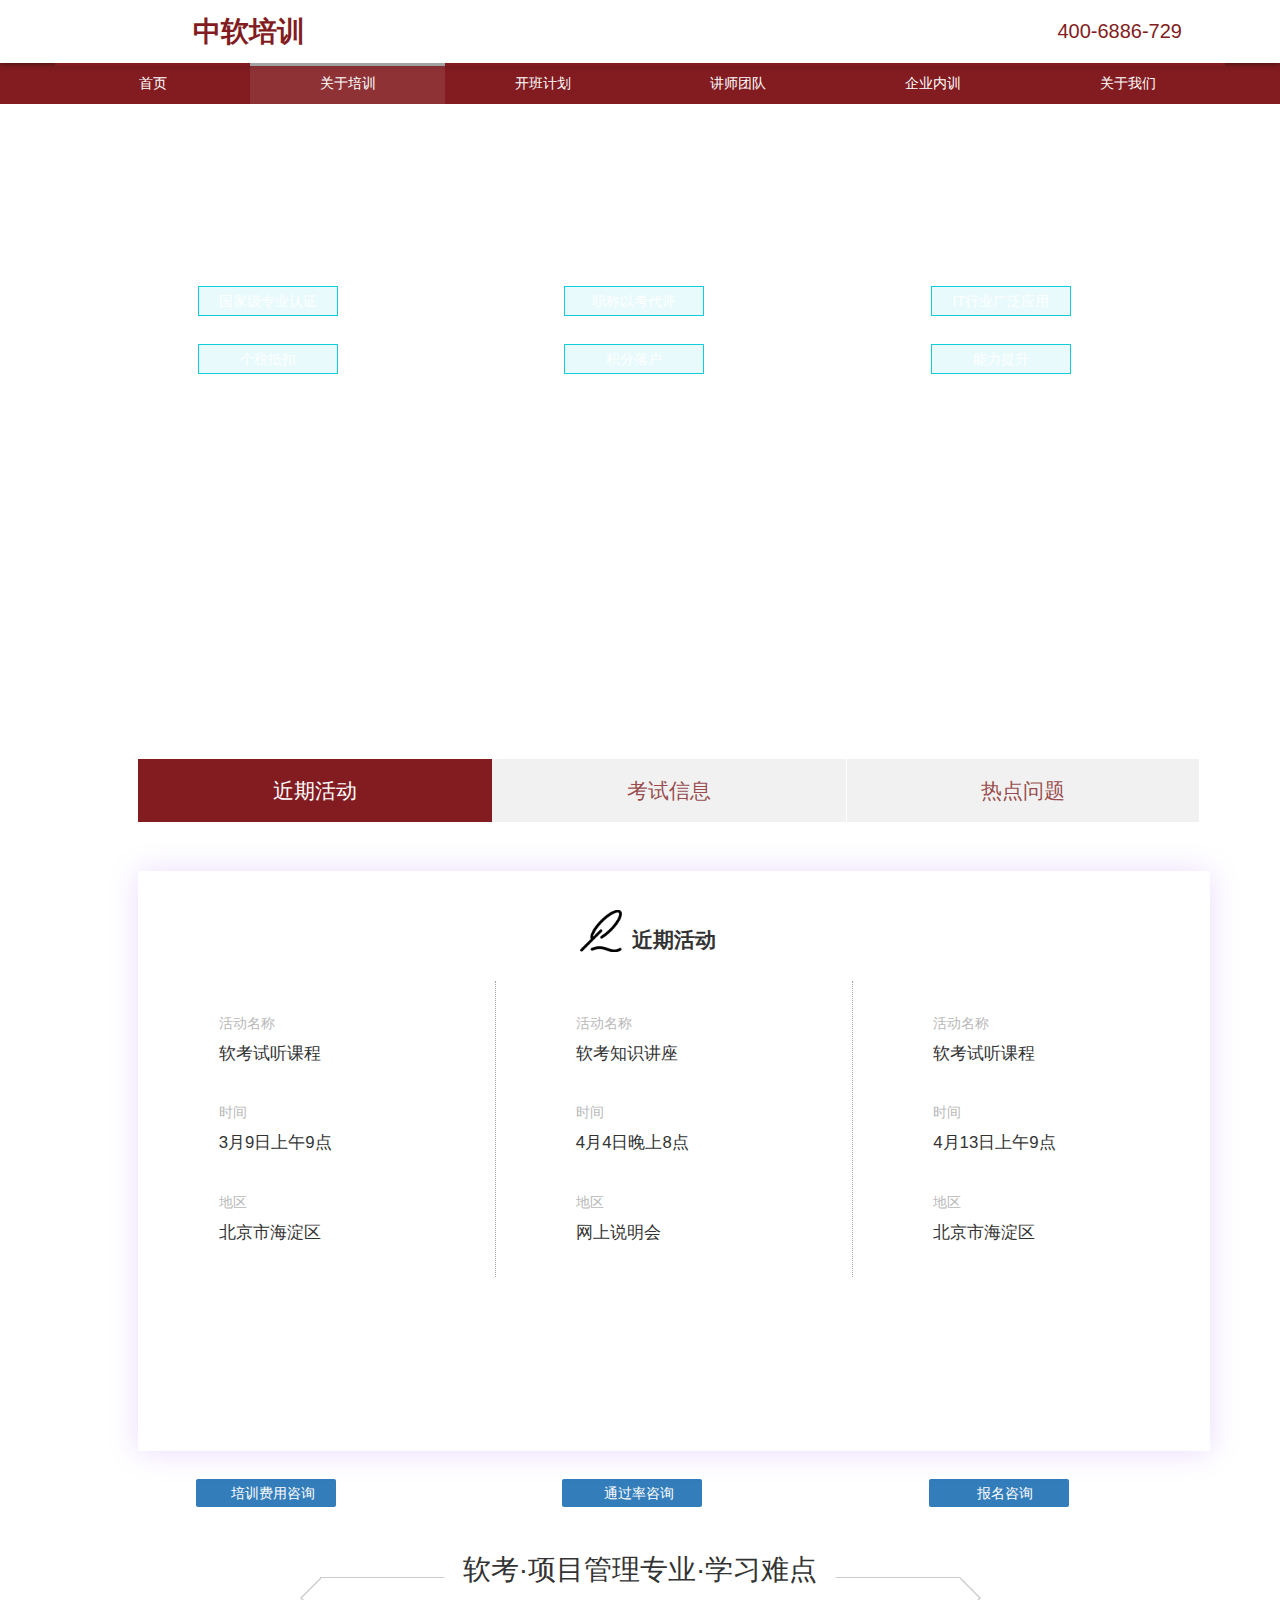
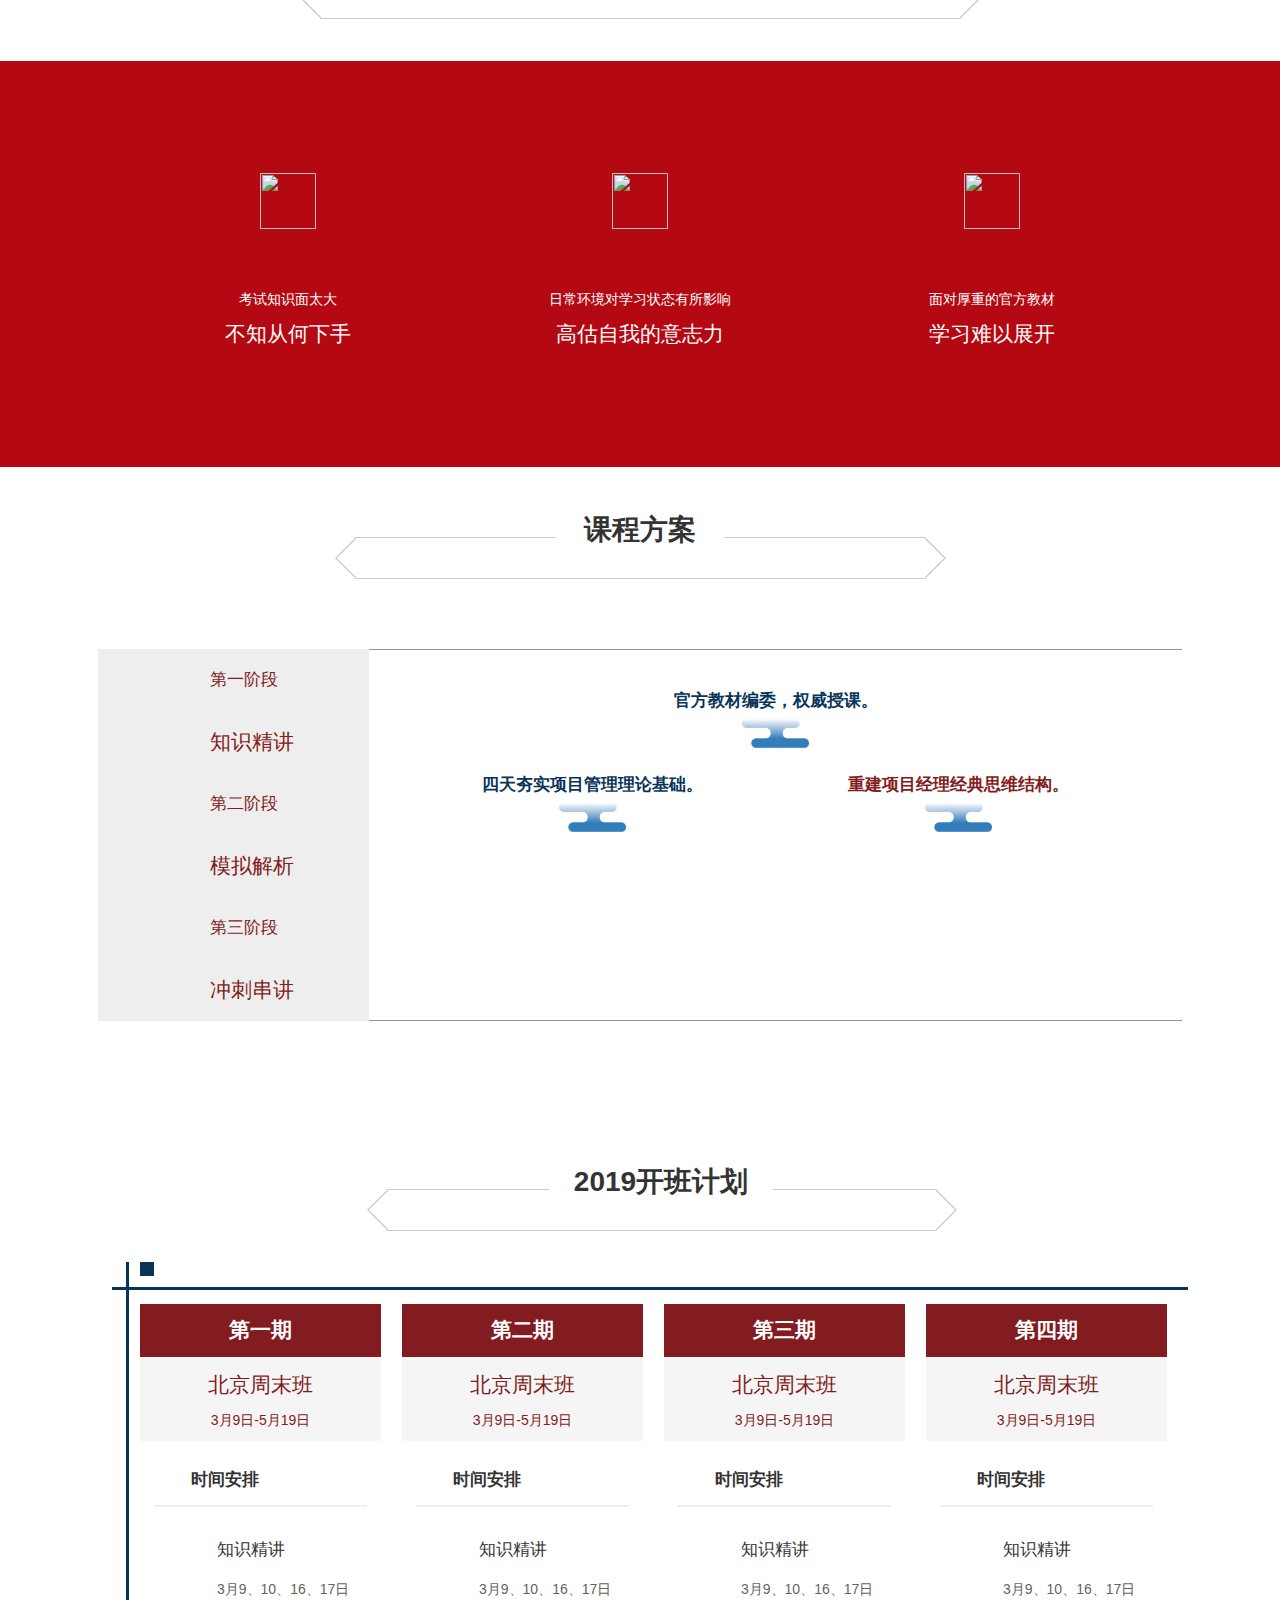
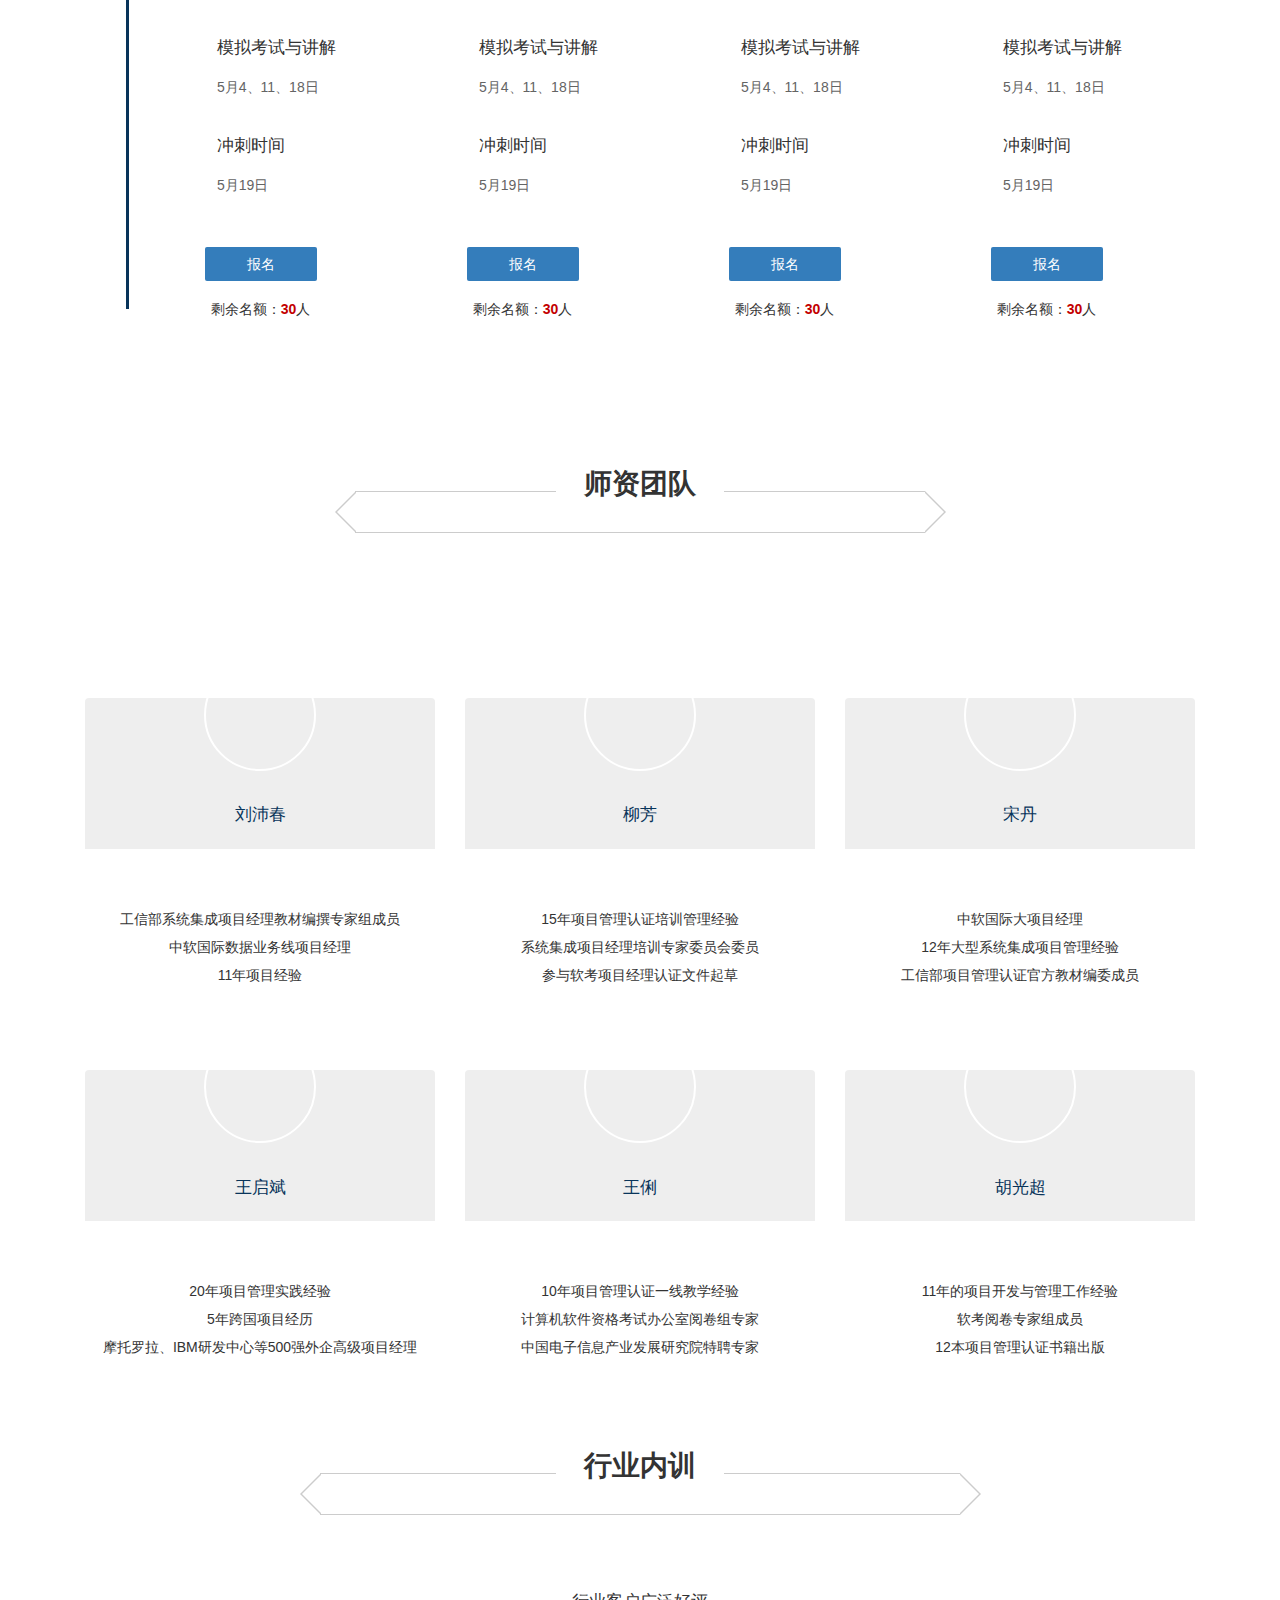
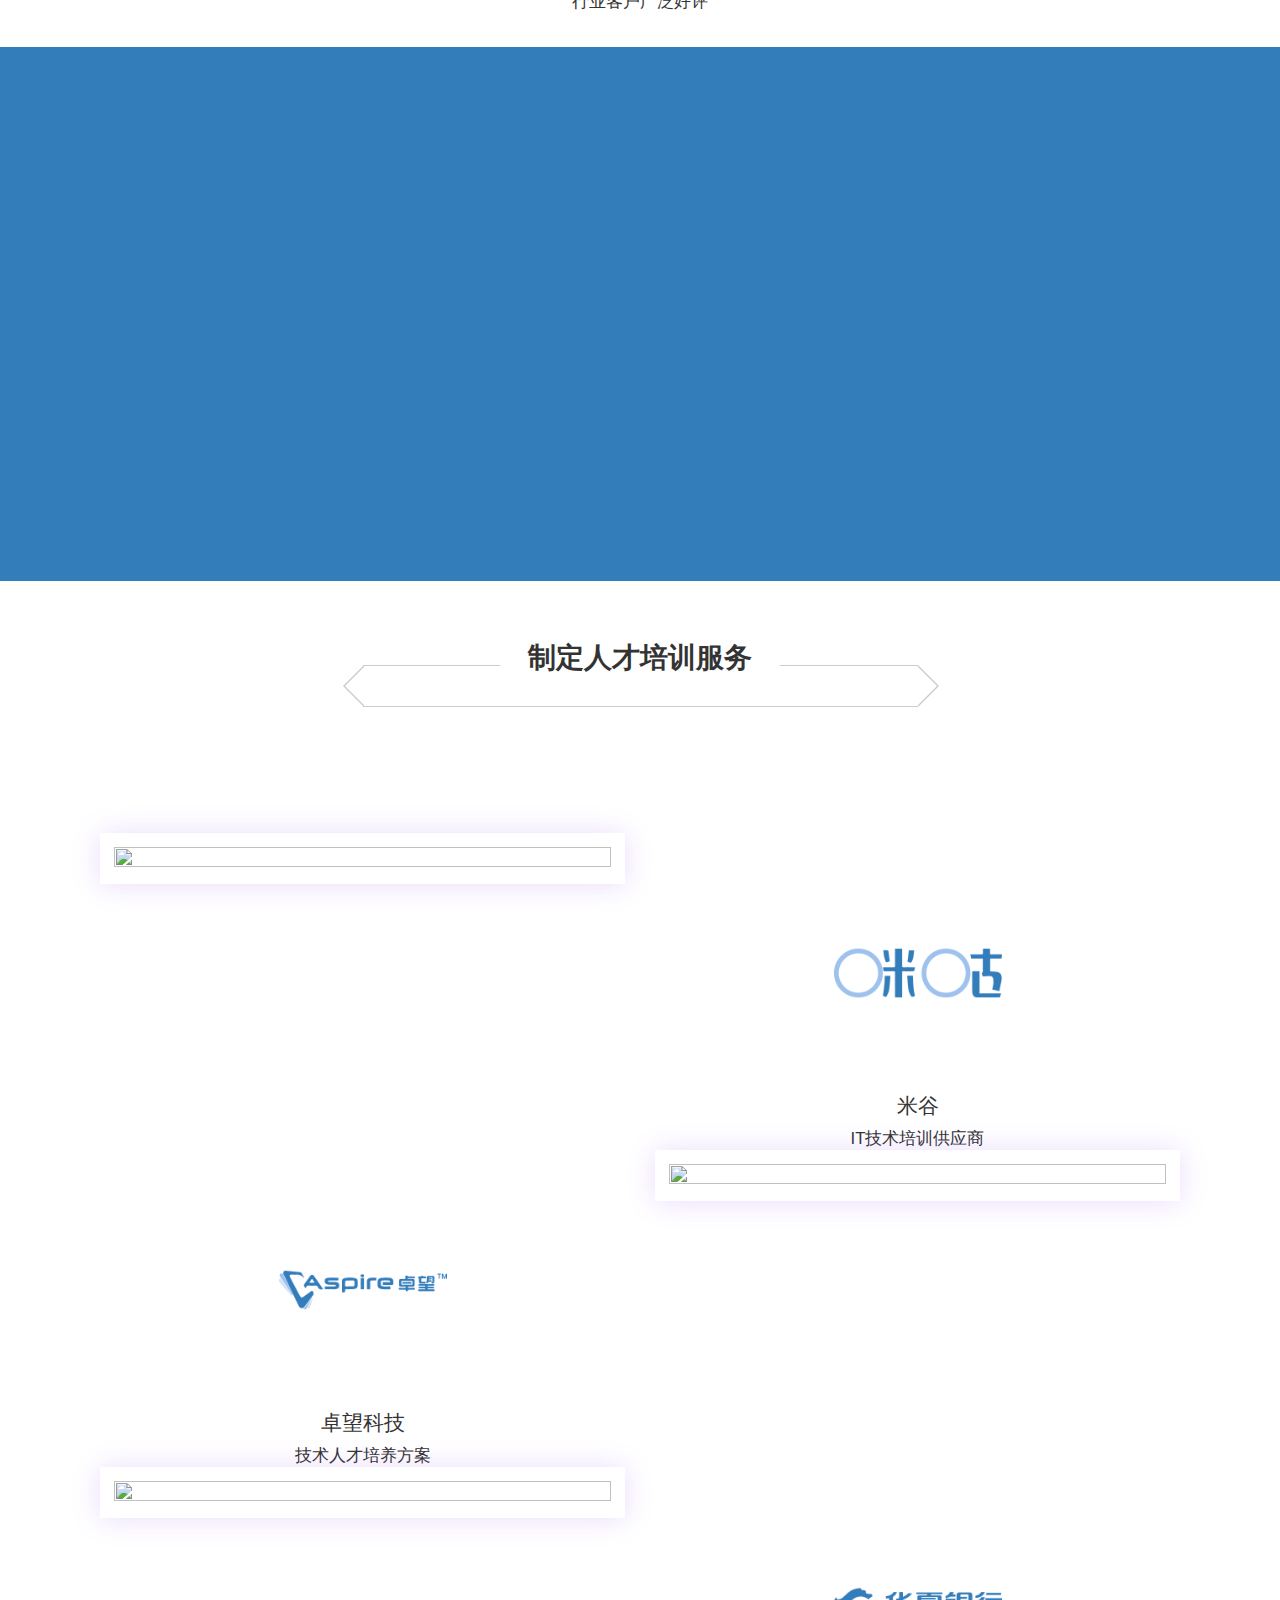
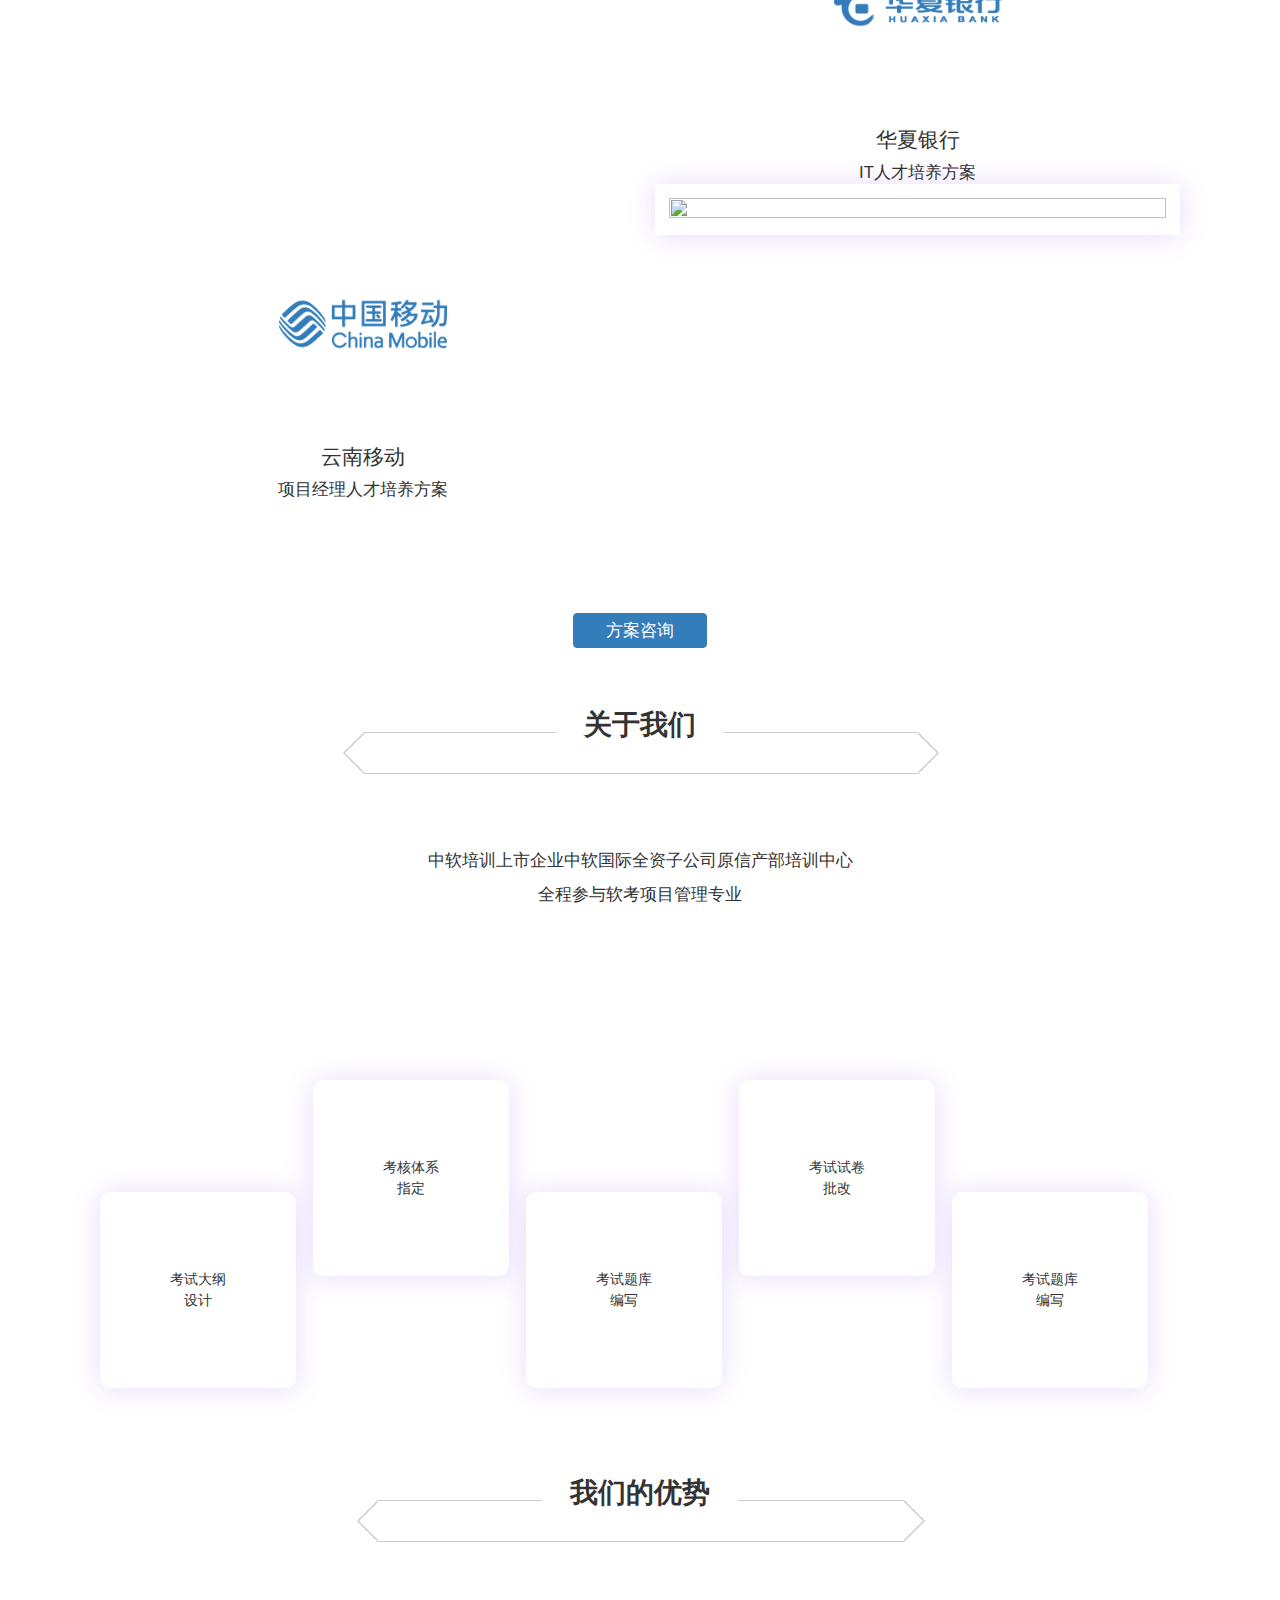
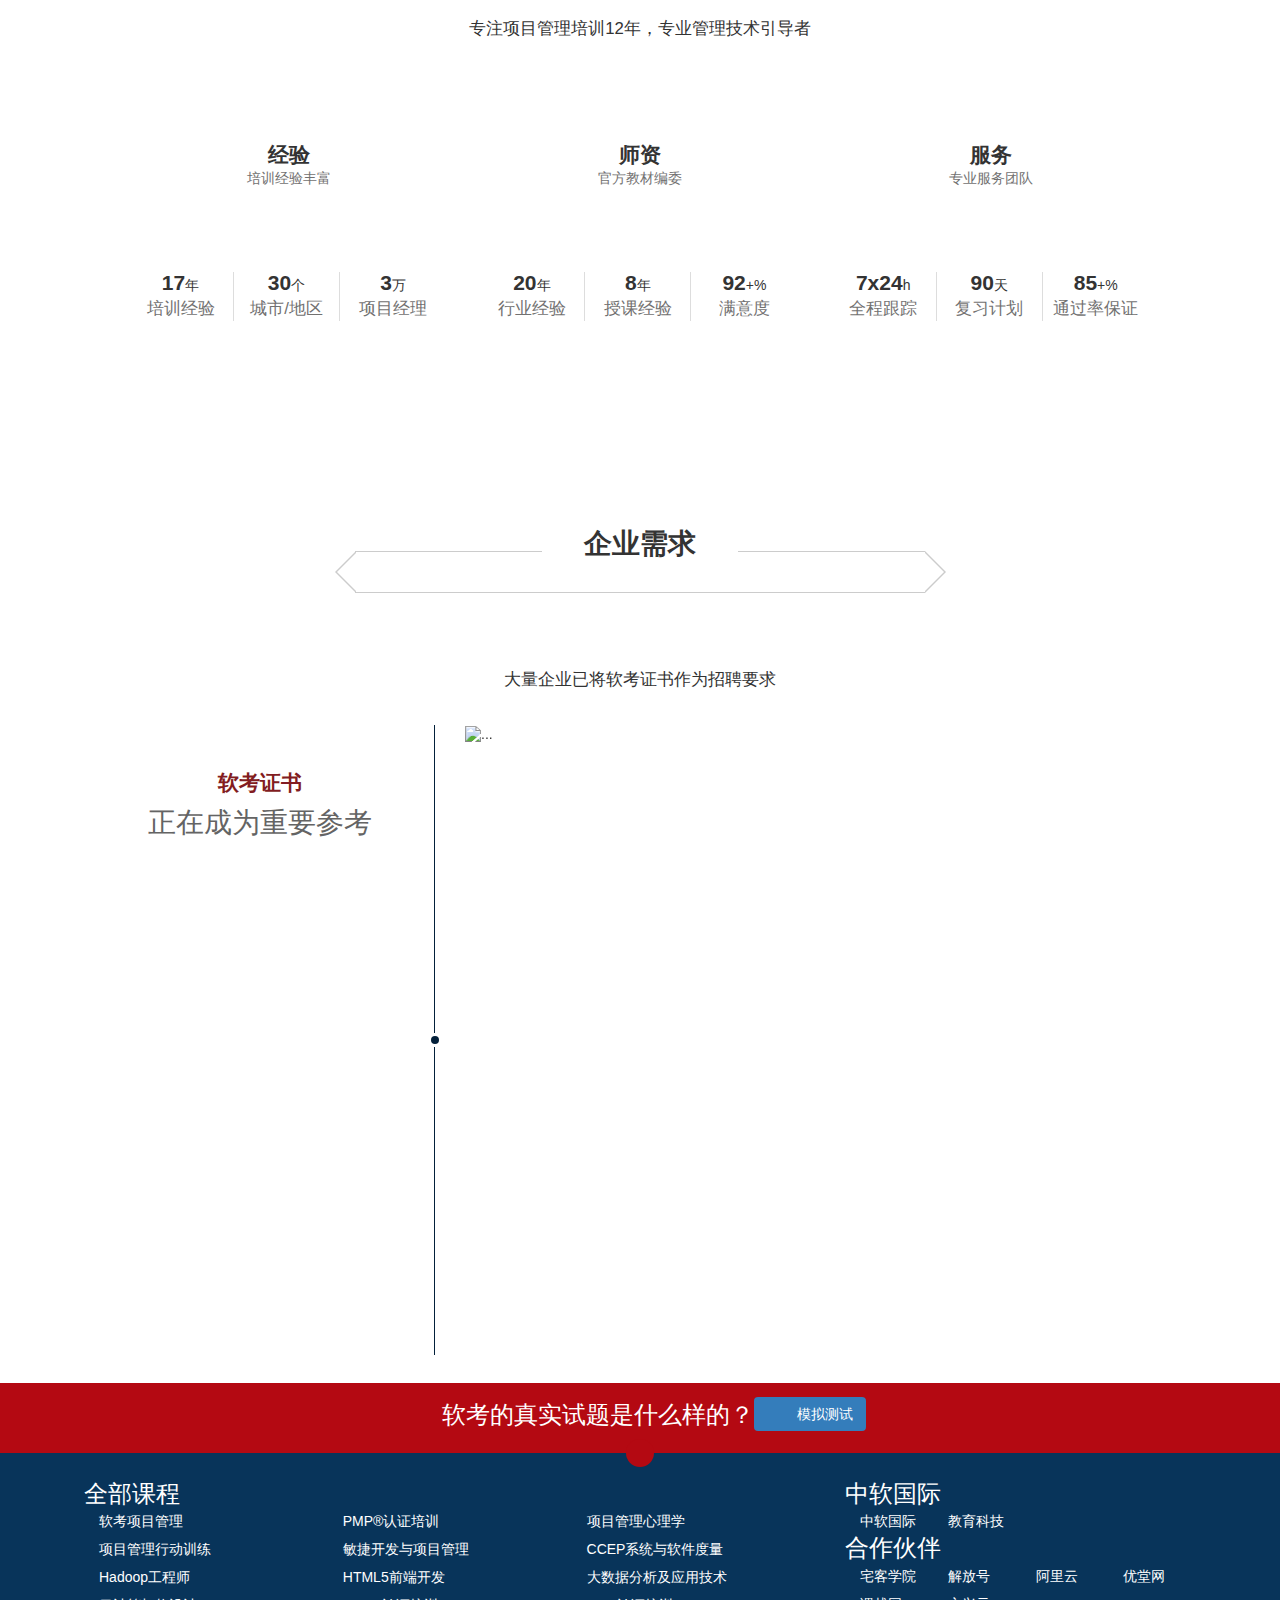
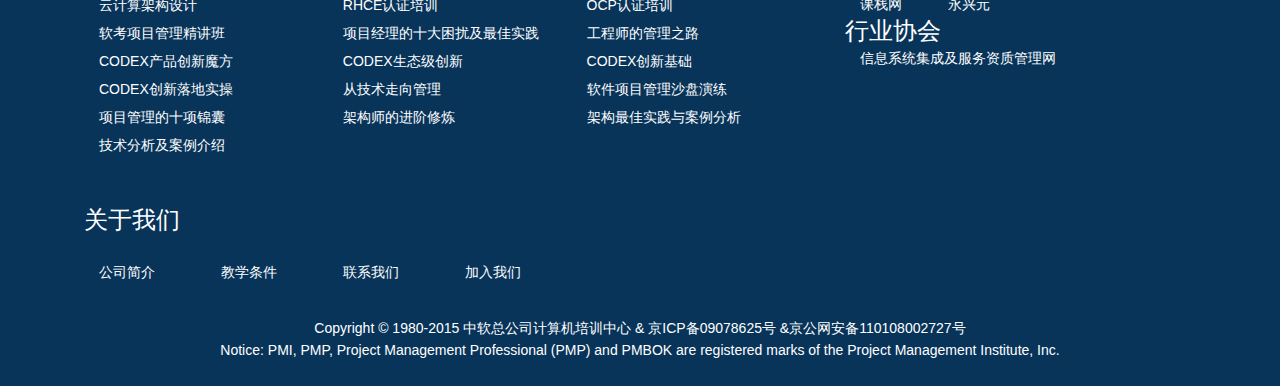
==== commit ba3dab0e: "new_media" ====
--- a/soft_act.html
+++ b/soft_act.html
@@ -367,6 +367,7 @@
                             </ul>
 
                         </div>
+                        
                     </div>
                     <div class="soft_lesson_right col-md-9 col-sm-9 col-lg-9" id="tabs_content">
                         <div class="soft_lesson_content ">
--- a/css/main.css
+++ b/css/main.css
@@ -1521,6 +1521,9 @@
   width: 100%;
   padding: 2em;
   overflow: hidden; }
+  @media screen and (max-width: 768px) {
+    .soft_lesson_big_box {
+      padding: 0; } }
   .soft_lesson_big_box .soft_lesson_left,
   .soft_lesson_big_box .soft_lesson_right {
     float: left;
@@ -1610,11 +1613,21 @@
     background-image: url(src/yun.png);
     background-repeat: no-repeat;
     background-size: contain; }
+    @media screen and (max-width: 768px) {
+      .soft_lesson_top span::before {
+        top: 0.5em; } }
+  @media screen and (max-width: 768px) {
+    .soft_lesson_top span:nth-child(2)::before,
+    .soft_lesson_top span:nth-child(3)::before {
+      top: 2.5em; } }
   .soft_lesson_top span:first-child {
     width: 100%;
     color: #08345a;
     margin-top: 2em;
     margin-bottom: 3em; }
+    @media screen and (max-width: 768px) {
+      .soft_lesson_top span:first-child {
+        margin-bottom: 1.5em; } }
   .soft_lesson_top span:nth-of-type(2) {
     width: 50%;
     color: #08345a; }
@@ -1862,6 +1875,7 @@
 @media screen and (max-width: 768px) {
   .soft_server_left,
   .soft_server_right {
+    padding: 0;
     padding-bottom: 1em; } }
 
 @media screen and (min-width: 768px) {
@@ -2170,7 +2184,7 @@
       @media screen and (max-width: 768px) {
         .soft_about_content ul .soft_about_info {
           width: auto;
-          height: 23em;
+          height: 20em;
           margin-bottom: 5em; } }
     .soft_about_content ul li::before,
     .soft_about_content ul li::after {
@@ -2188,7 +2202,7 @@
       background-image: url(src/about_us1.png); }
       @media screen and (max-width: 768px) {
         .soft_about_content ul li:first-child::before {
-          top: 16.5em; } }
+          top: 13.5em; } }
     .soft_about_content ul li:nth-of-type(2)::before {
       width: 7em;
       height: 8em;
@@ -2586,6 +2600,9 @@
     width: 4em;
     float: right;
     margin-top: 0.5em; }
+    @media screen and (max-width: 768px) {
+      .soft_test_left img {
+        margin-top: 1em; } }
 
 .soft_test_right {
   float: left;
@@ -2609,7 +2626,6 @@
     width: 8em;
     border-radius: 4px;
     padding-left: 3em;
-    margin-top: 0.5em;
     background-color: #347dbb; }
   .soft_test_right button::before {
     font-family: 'Glyphicons Halflings';
